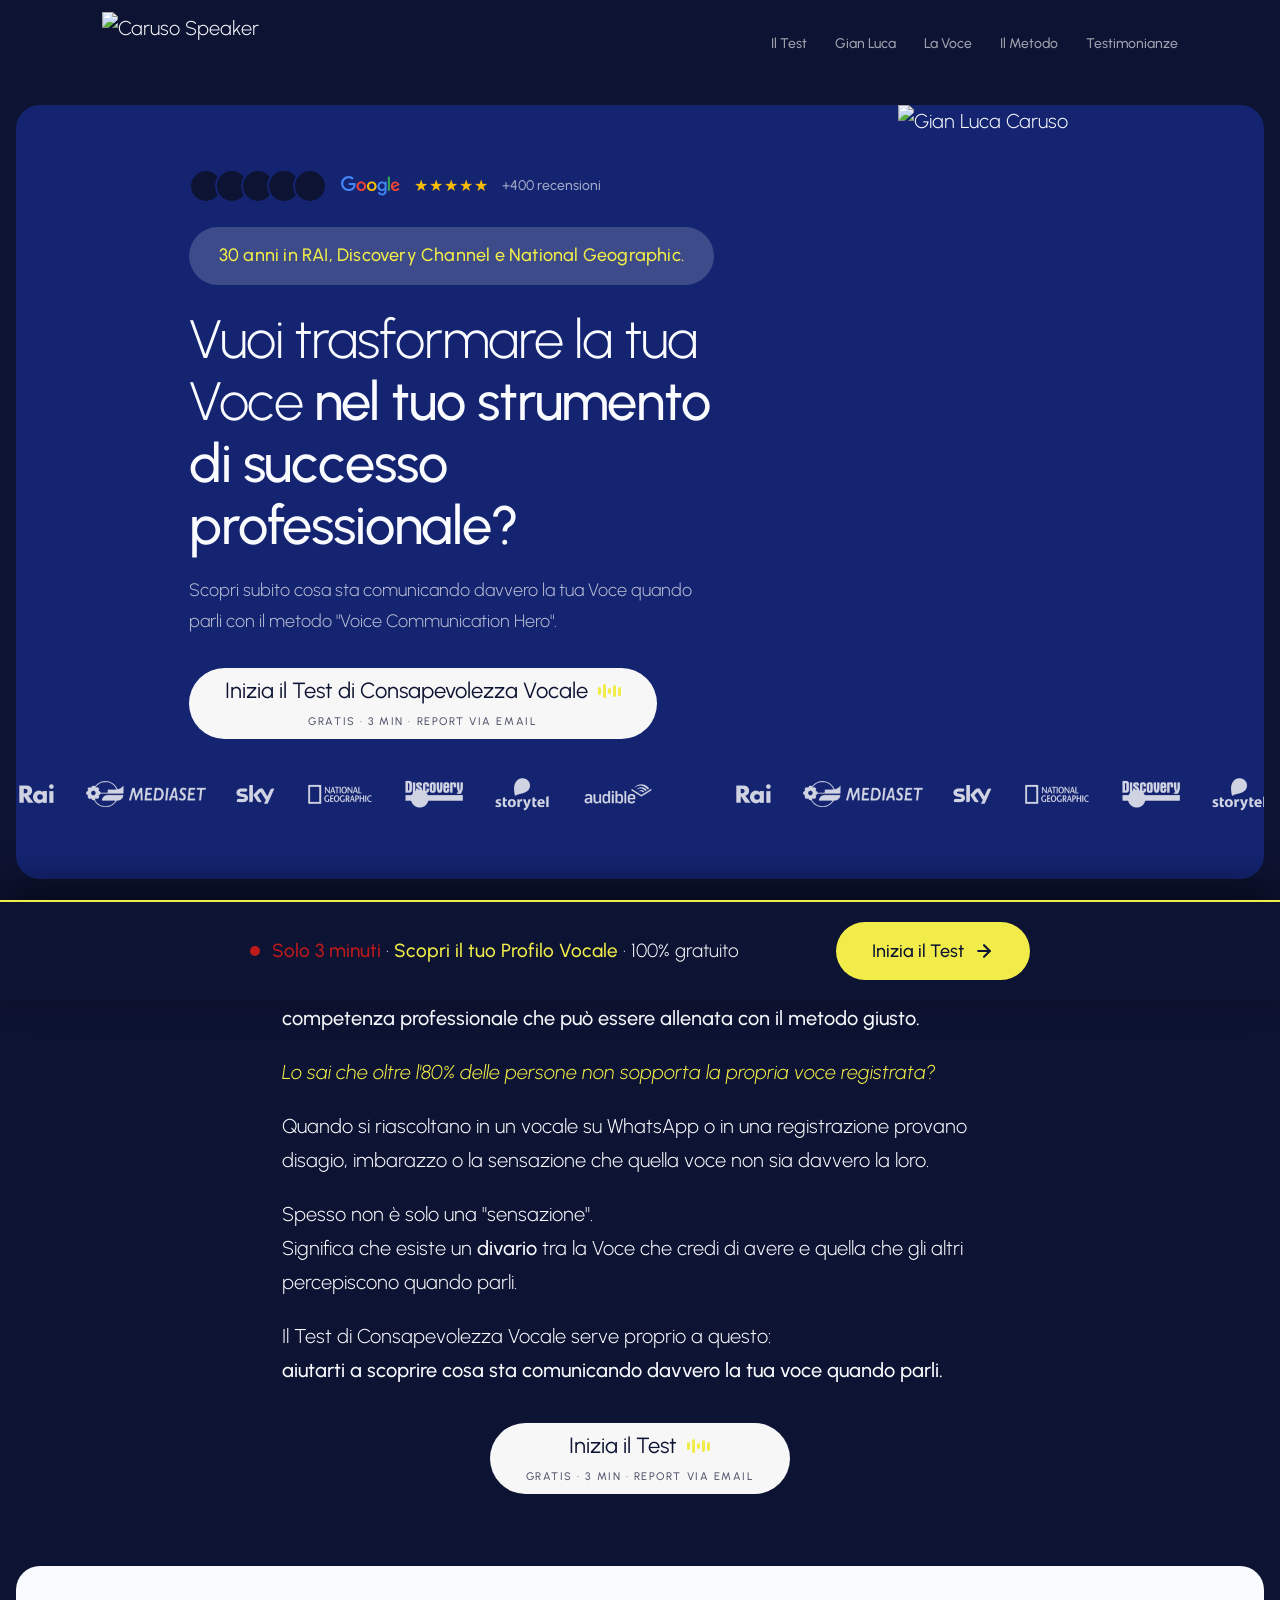
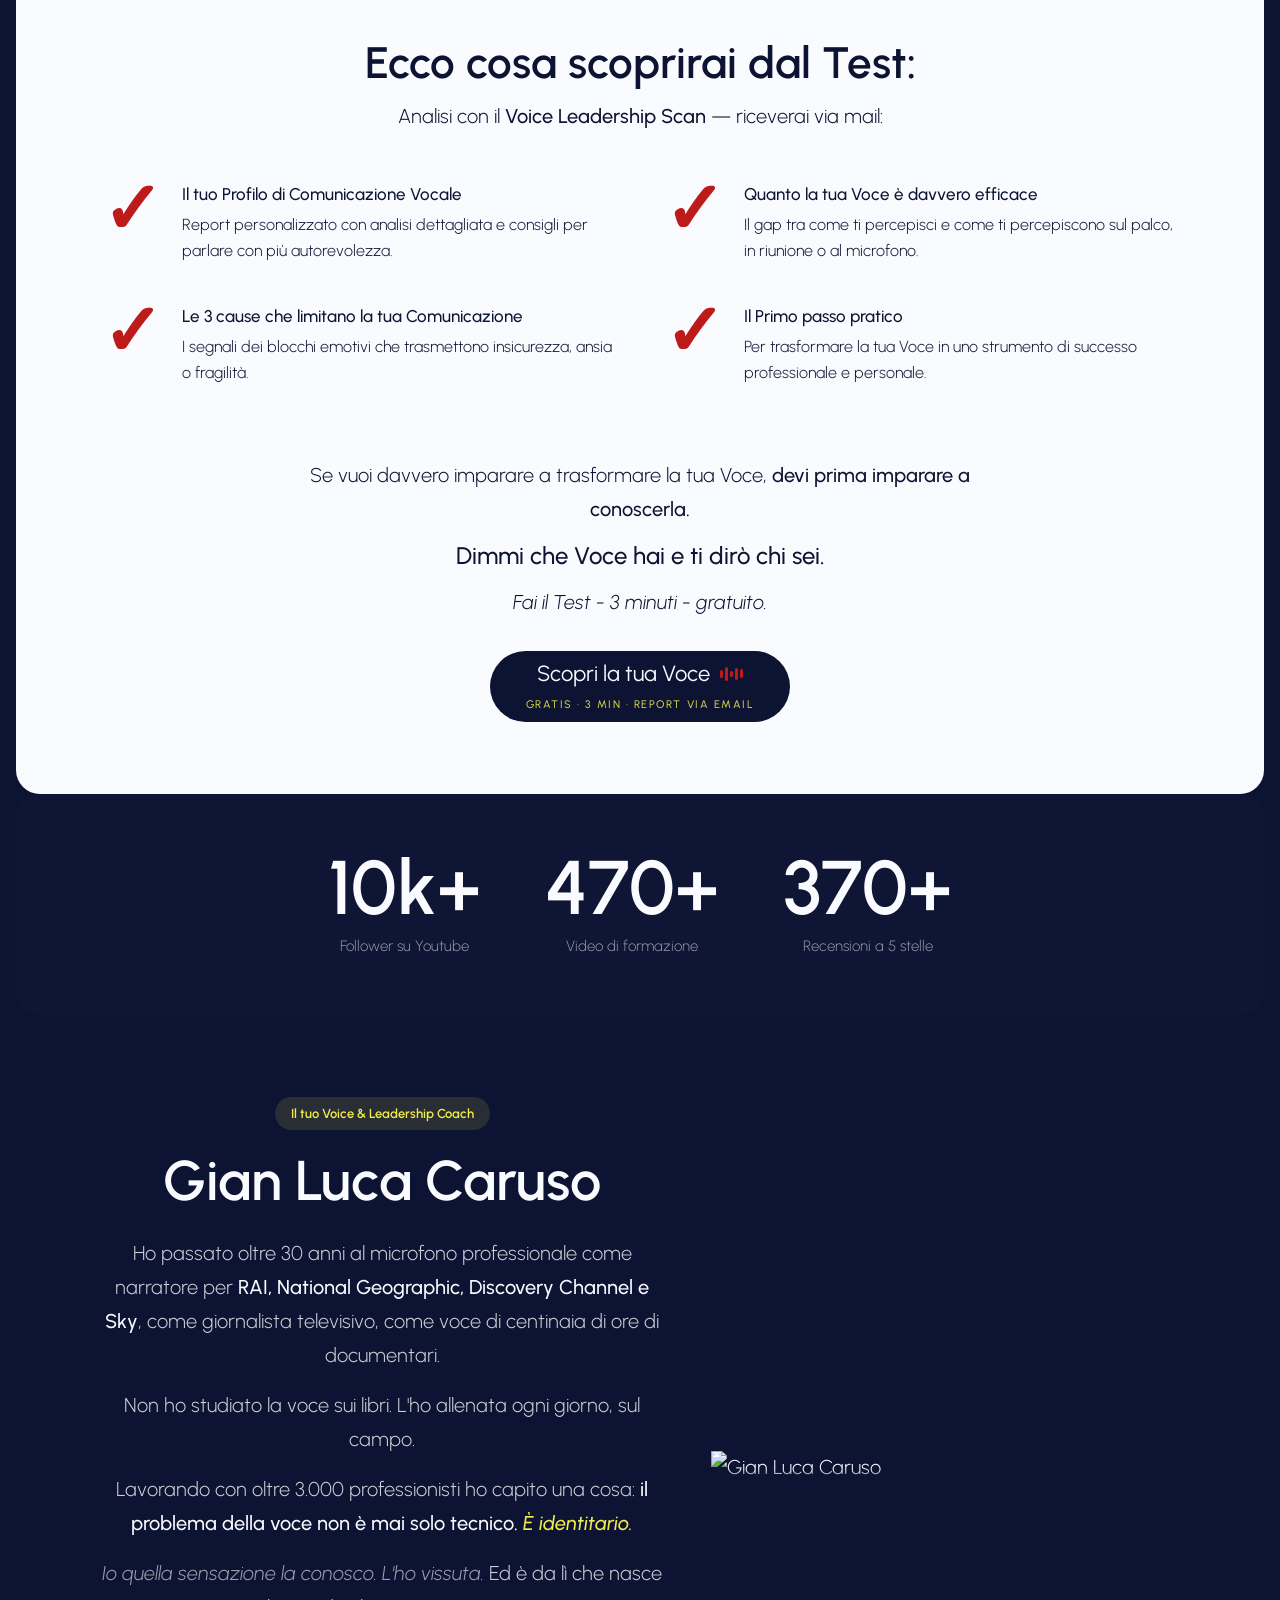
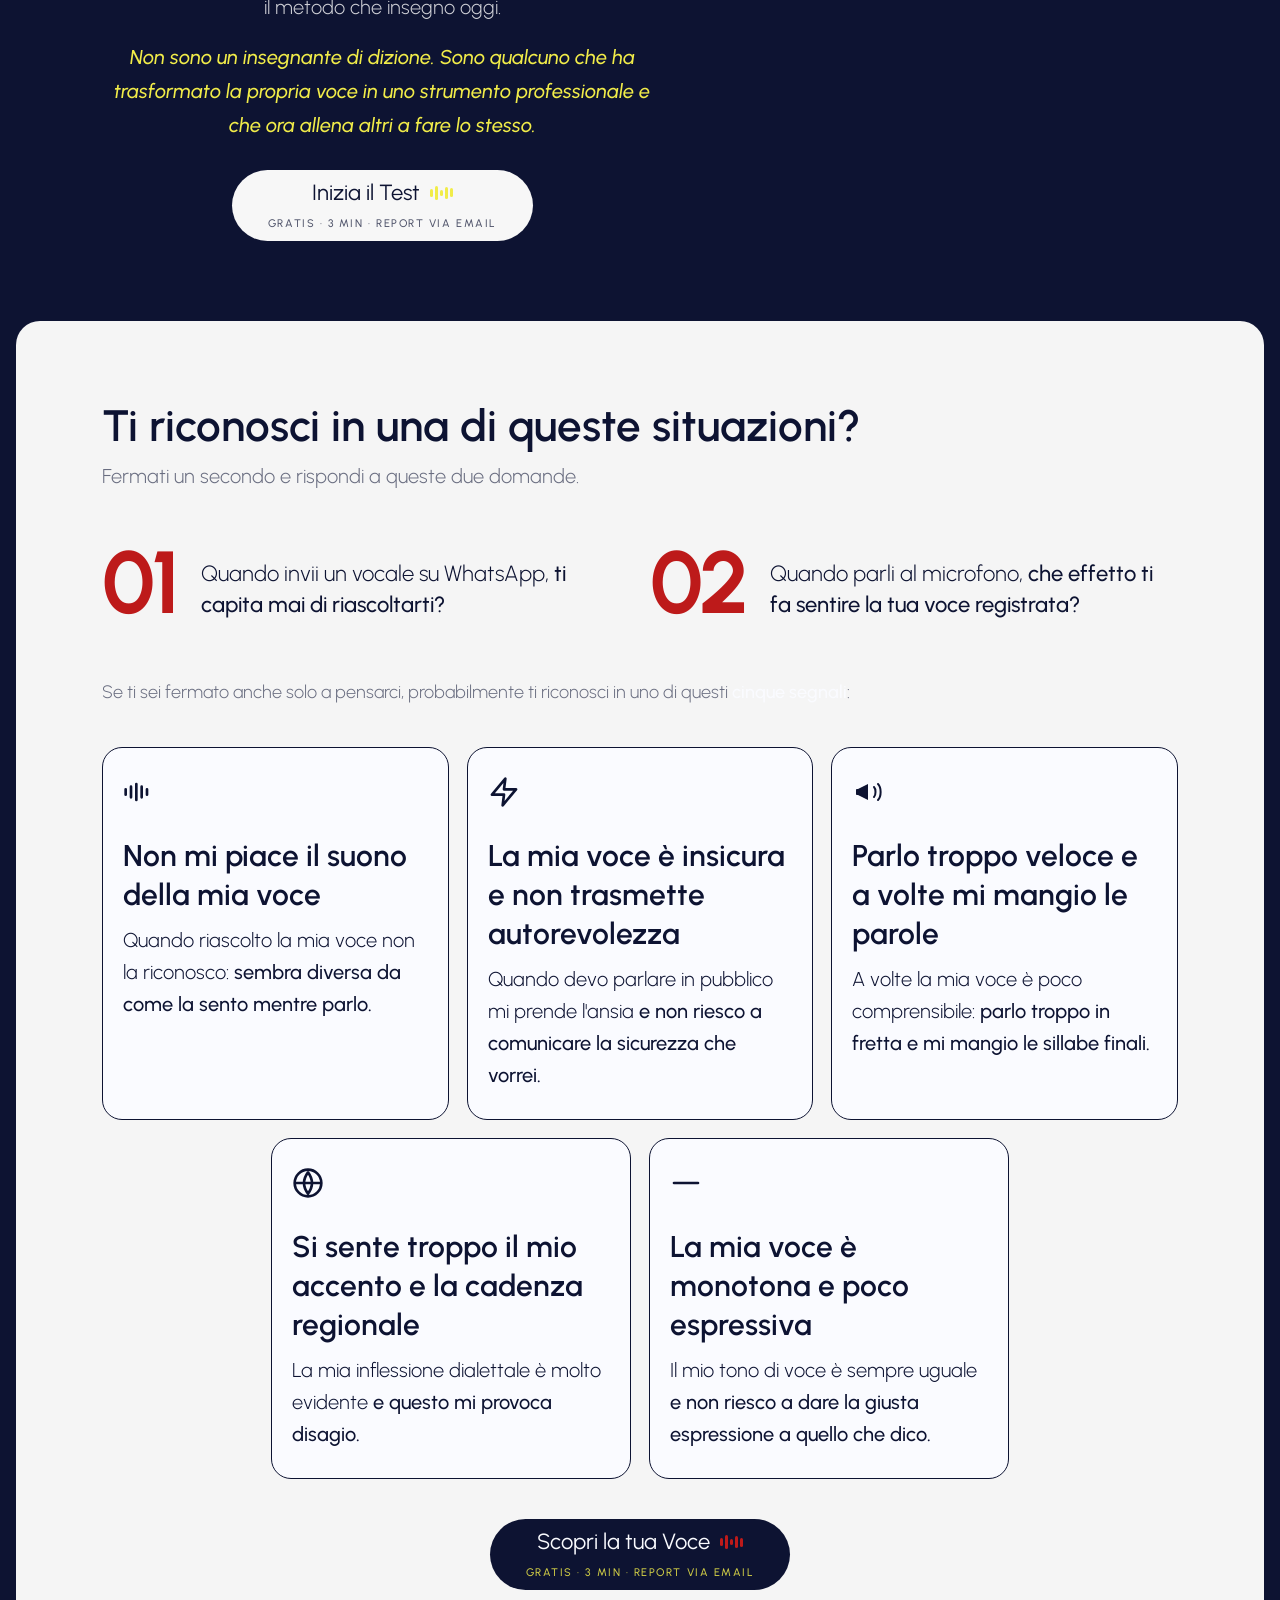
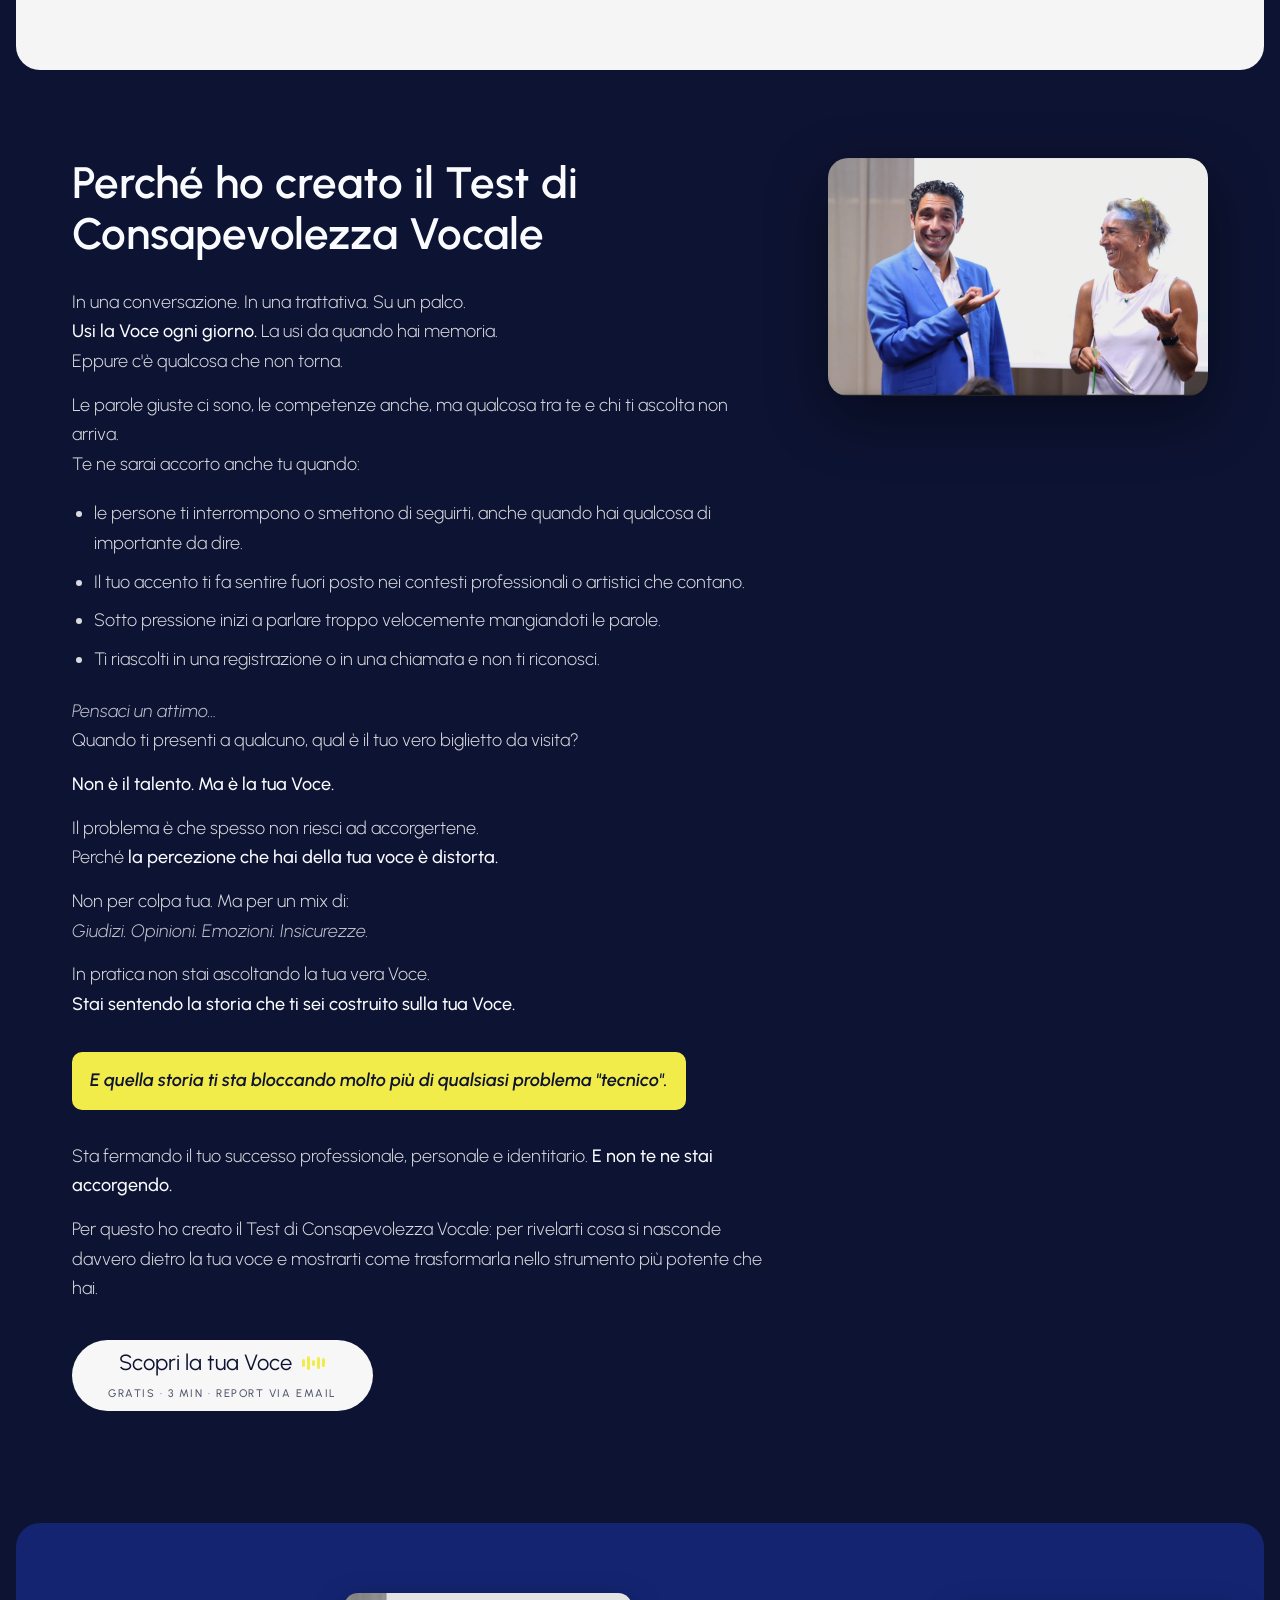
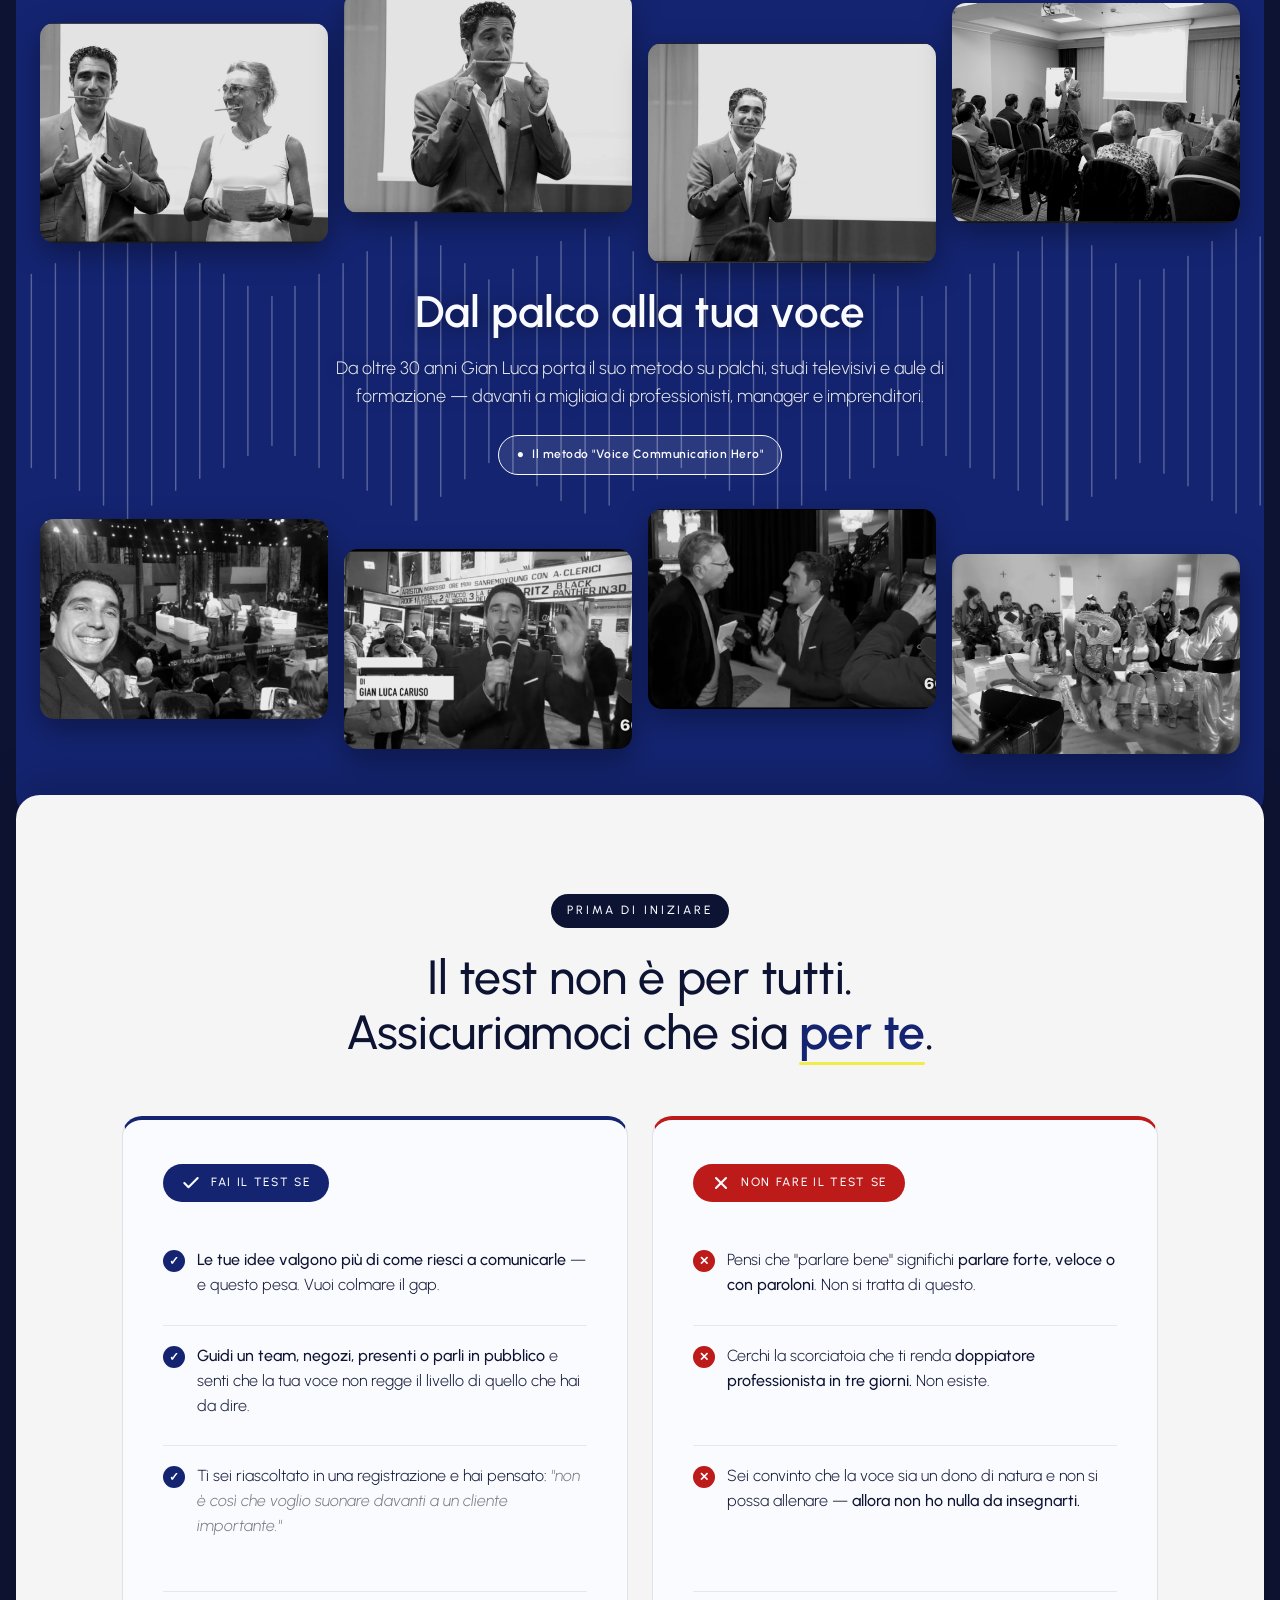
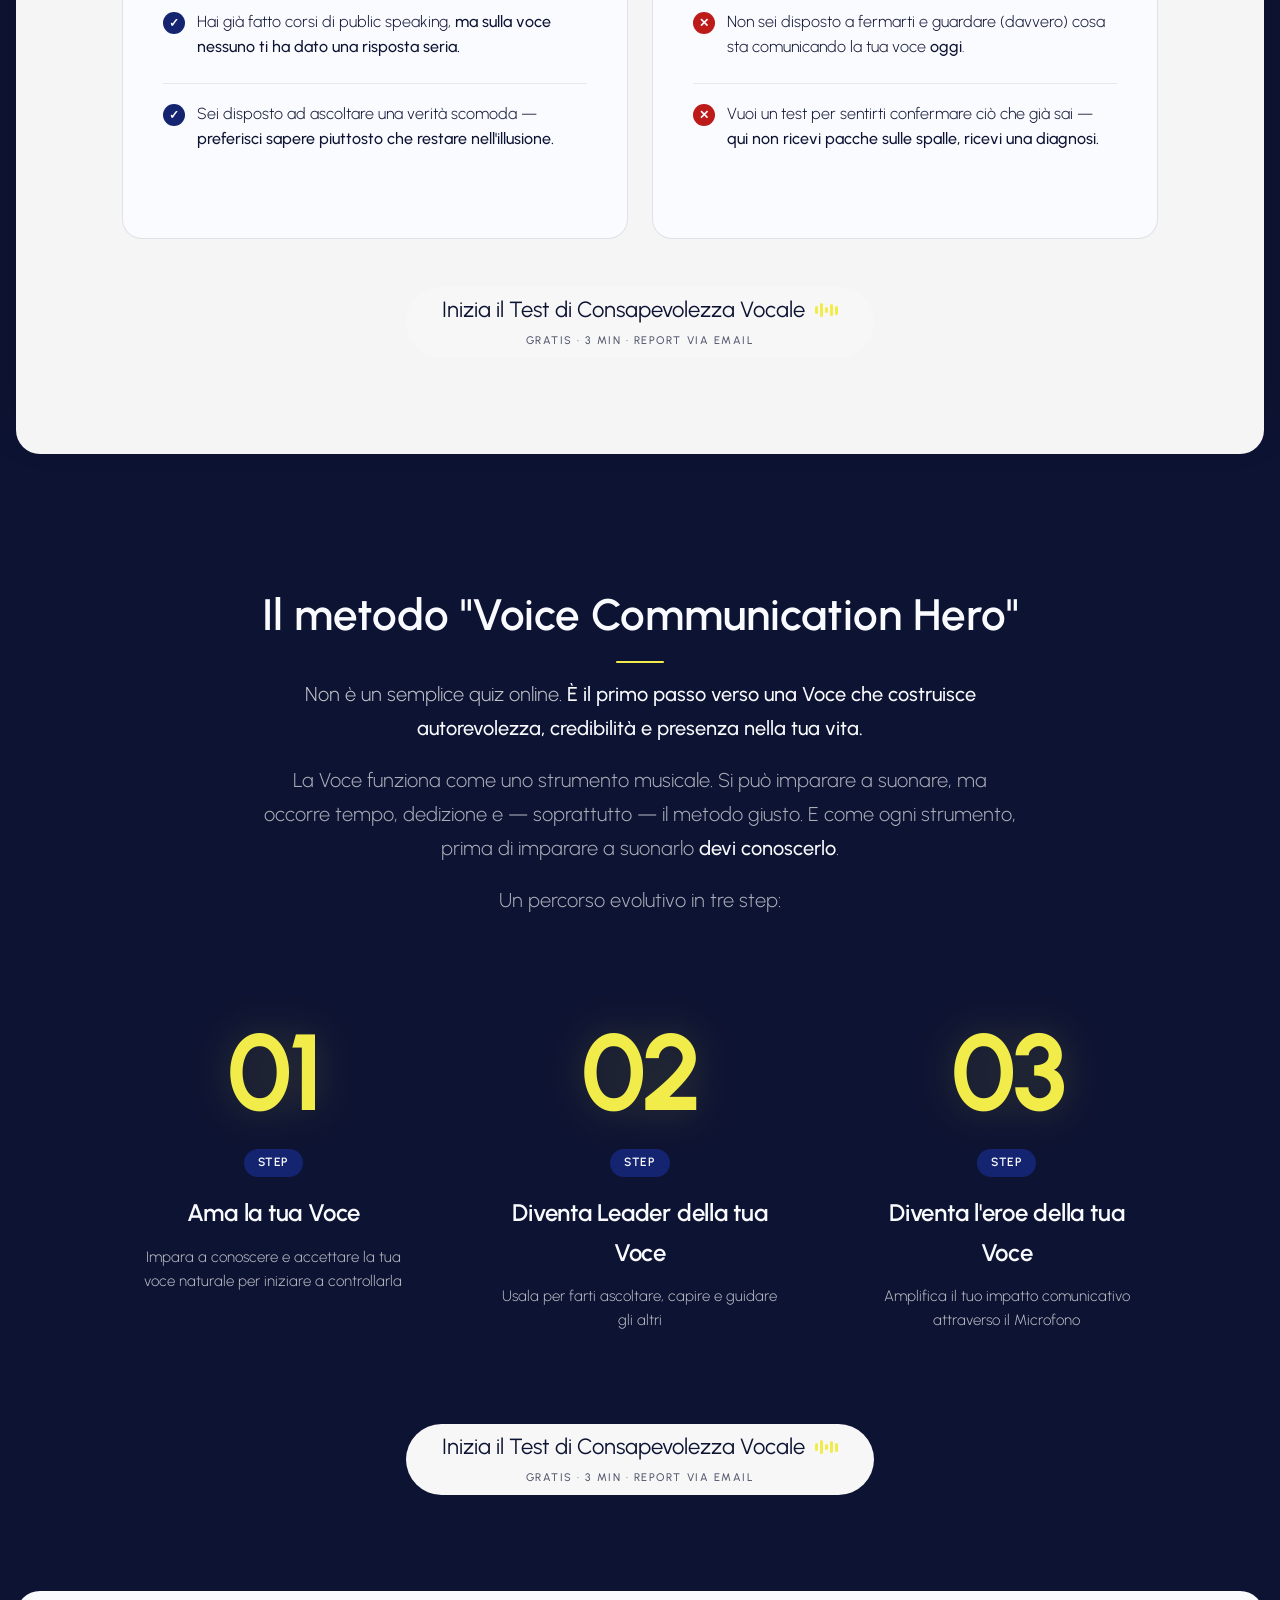
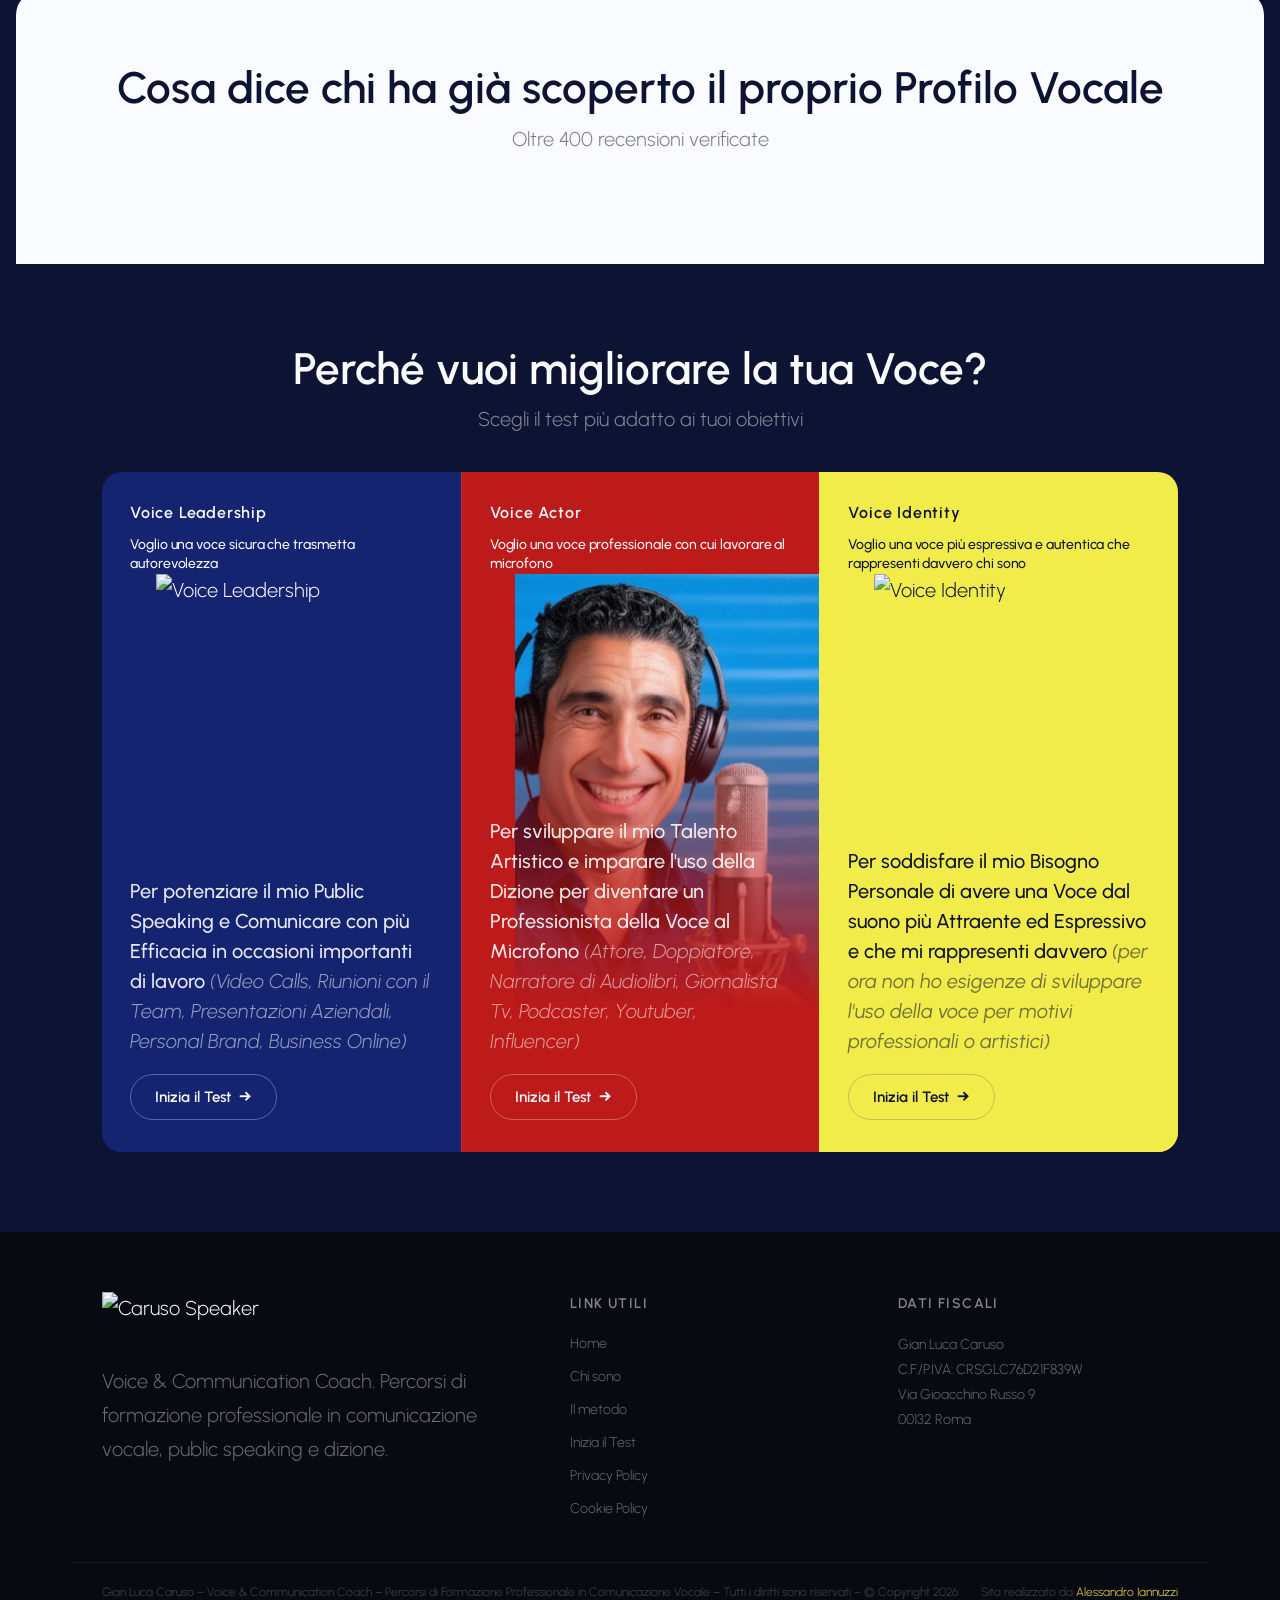
==== index.html @ 444b6f09 "Voice Actor card: foto 'CARUSO SPEAKER INDICA IL MICROFONO' (con cuffie + indica microfono), object-" ====
<!DOCTYPE html>
<html lang="it">
<head>
  <meta charset="UTF-8">
  <meta name="viewport" content="width=device-width, initial-scale=1.0">
  <title>Test di Consapevolezza Vocale | Gian Luca Caruso</title>
  <meta name="description" content="Scopri cosa sta comunicando davvero la tua Voce. Fai il Test di Consapevolezza Vocale gratuito con il metodo Voice Communication Hero di Gian Luca Caruso.">
  <meta property="og:title" content="Test di Consapevolezza Vocale | Gian Luca Caruso">
  <meta property="og:description" content="Scopri cosa sta comunicando davvero la tua Voce quando parli. Test gratuito — 10 domande, 3 minuti.">
  <meta property="og:type" content="website">
  <link rel="icon" href="https://carusospeaker.it/newsite2022/wp-content/uploads/2026/04/CarusoSpekar-Logo-blu-orizzontal.png" type="image/png">
  <link href="https://fonts.googleapis.com/css2?family=Urbanist:ital,wght@0,300;0,400;0,500;0,600;0,700;1,300;1,400;1,500;1,600&display=swap" rel="stylesheet">
  <link rel="stylesheet" href="style.css">
</head>
<body>

<div class="lp">

<!-- 0. STICKY HEADER -->
<header class="lp-header">
  <div class="lp-header-in">
    <a href="#" class="lp-header-logo">
      <img src="https://carusospeaker.it/newsite2022/wp-content/uploads/2026/04/CarusoSpekar-Logo-white-orizzontal.png" alt="Caruso Speaker">
    </a>
    <nav class="lp-header-nav">
      <a href="#scoprirai" class="nav-link">Il Test</a>
      <a href="#chisono" class="nav-link">Gian Luca</a>
      <a href="#perche" class="nav-link">La Voce</a>
      <a href="#metodo" class="nav-link">Il Metodo</a>
      <a href="#recensioni" class="nav-link">Testimonianze</a>
      </nav>
  </div>
</header>

<!-- 1. HERO (social proof inside) -->
<section id="top" class="lp-hero">
  <div class="lp-hero-content">
    <!-- Social proof bar inside hero -->
    <div class="lp-top-in">
      <div class="lp-av"><span></span><span></span><span></span><span></span><span></span></div>
      <svg style="height:20px" viewBox="0 0 272 92" xmlns="http://www.w3.org/2000/svg"><path d="M115.75 47.18c0 12.77-9.99 22.18-22.25 22.18s-22.25-9.41-22.25-22.18C71.25 34.32 81.24 25 93.5 25s22.25 9.32 22.25 22.18zm-9.74 0c0-7.98-5.79-13.44-12.51-13.44S80.99 39.2 80.99 47.18c0 7.9 5.79 13.44 12.51 13.44s12.51-5.55 12.51-13.44z" fill="#EA4335"/><path d="M163.75 47.18c0 12.77-9.99 22.18-22.25 22.18s-22.25-9.41-22.25-22.18C119.25 34.32 129.24 25 141.5 25s22.25 9.32 22.25 22.18zm-9.74 0c0-7.98-5.79-13.44-12.51-13.44s-12.51 5.46-12.51 13.44c0 7.9 5.79 13.44 12.51 13.44s12.51-5.55 12.51-13.44z" fill="#FBBC05"/><path d="M209.75 26.34v39.82c0 16.38-9.66 23.07-21.08 23.07-10.75 0-17.22-7.19-19.66-13.07l8.48-3.53c1.51 3.61 5.21 7.87 11.17 7.87 7.31 0 11.84-4.51 11.84-13v-3.19h-.34c-2.18 2.69-6.38 5.04-11.68 5.04-11.09 0-21.25-9.66-21.25-22.09 0-12.52 10.16-22.26 21.25-22.26 5.29 0 9.49 2.35 11.68 4.96h.34v-3.61h9.25zm-8.56 20.92c0-7.81-5.21-13.52-11.84-13.52-6.72 0-12.35 5.71-12.35 13.52 0 7.73 5.63 13.36 12.35 13.36 6.63 0 11.84-5.63 11.84-13.36z" fill="#4285F4"/><path d="M225 3v65h-9.5V3h9.5z" fill="#34A853"/><path d="M262.02 54.48l7.56 5.04c-2.44 3.61-8.32 9.83-18.48 9.83-12.6 0-22.01-9.74-22.01-22.18 0-13.19 9.49-22.18 20.92-22.18 11.51 0 17.14 9.16 18.98 14.11l1.01 2.52-29.65 12.28c2.27 4.45 5.8 6.72 10.75 6.72 4.96 0 8.4-2.44 10.92-6.14zm-23.27-7.98l19.82-8.23c-1.09-2.77-4.37-4.7-8.23-4.7-4.95 0-11.84 4.37-11.59 12.93z" fill="#EA4335"/><path d="M35.29 41.19V32H67c.31 1.64.47 3.58.47 5.68 0 7.06-1.93 15.79-8.15 22.01-6.05 6.3-13.78 9.66-24.02 9.66C16.32 69.35.36 53.89.36 34.91.36 15.93 16.32.47 35.3.47c10.5 0 17.98 4.12 23.6 9.49l-6.64 6.64c-4.03-3.78-9.49-6.72-16.97-6.72-13.86 0-24.7 11.17-24.7 25.03 0 13.86 10.84 25.03 24.7 25.03 8.99 0 14.11-3.61 17.39-6.89 2.66-2.66 4.41-6.46 5.1-11.65l-22.49-.01z" fill="#4285F4"/></svg>
      <div class="lp-stars"><span>&#9733;</span><span>&#9733;</span><span>&#9733;</span><span>&#9733;</span><span>&#9733;</span></div>
      <span class="lp-rt">+400 recensioni</span>
    </div>
    <div class="lp-hero-tag">30 anni in RAI, Discovery Channel e National Geographic.</div>
    <h1>Vuoi trasformare la tua Voce <strong>nel tuo strumento di successo professionale?</strong></h1>
    <p class="hs">Scopri subito cosa sta comunicando davvero la tua Voce quando parli con il metodo "Voice Communication Hero".</p>
    <a href="#scegli" class="btn"><span class="cta-row">
      Inizia il Test di <br class="mob-br">Consapevolezza Vocale
      <span class="eq"><i></i><i></i><i></i><i></i><i></i></span>
    </span><span class="cta-micro">Gratis · 3 min · Report via email</span></a>
    <!-- Mobile hero image (after CTA) -->
    <div class="lp-hero-img-mobile">
      <img src="https://carusospeaker.it/newsite2022/wp-content/uploads/2026/04/Foto-Hero-800x900-1.png" alt="Gian Luca Caruso">
    </div>
  </div>
  <div class="lp-hero-img">
    <img src="https://carusospeaker.it/newsite2022/wp-content/uploads/2026/04/Foto-Hero-800x900-1.png" alt="Gian Luca Caruso">
  </div>
  <!-- Marquee loghi dentro hero — scorre dietro la foto GLC -->
  <div class="lp-mq">
    <div class="lp-mq-t">
      <img src="img/loghi-strip.png" alt="Brand logos" class="mq-strip">
      <img src="img/loghi-strip.png" alt="Brand logos" class="mq-strip">
    </div>
  </div>
</section>

<!-- 3. BODY COPY -->
<section id="gap" class="lp-copy">
  <div class="wn">
    <p>Parlare in pubblico in modo efficace non è solo un talento innato: <strong>è una competenza professionale che può essere allenata con il metodo giusto.</strong></p>
    <p class="lp-hl">Lo sai che oltre l'80% delle persone non sopporta la propria voce registrata?</p>
    <p>Quando si riascoltano in un vocale su WhatsApp o in una registrazione provano disagio, imbarazzo o la sensazione che quella voce non sia davvero la loro.</p>
    <p>Spesso non è solo una "sensazione".<br>Significa che esiste un <strong>divario</strong> tra la Voce che credi di avere e quella che gli altri percepiscono quando parli.</p>
    <p>Il Test di Consapevolezza Vocale serve proprio a questo:<br><strong>aiutarti a scoprire cosa sta comunicando davvero la tua voce quando parli.</strong></p>
    <div class="tc" style="margin-top:36px">
      <a href="#scegli" class="btn"><span class="cta-row">Inizia il Test<span class="eq"><i></i><i></i><i></i><i></i><i></i></span></span><span class="cta-micro">Gratis · 3 min · Report via email</span></a>
    </div>
  </div>
</section>

<!-- 4. COSA SCOPRIRAI (white bg, big red numbers) -->
<section id="scoprirai" class="lp-bul">
  <div class="w">
    <h2 class="tc">Ecco cosa scoprirai dal Test:</h2>
    <p class="tc" style="margin-top:10px">Analisi con il <strong>Voice Leadership Scan</strong> — riceverai via mail:</p>
    <div class="lp-ng">
      <div class="lp-ni"><div class="lp-nn">✓</div><div class="lp-nt"><strong>Il tuo Profilo di Comunicazione Vocale</strong>Report personalizzato con analisi dettagliata e consigli per parlare con più autorevolezza.</div></div>
      <div class="lp-ni"><div class="lp-nn">✓</div><div class="lp-nt"><strong>Quanto la tua Voce è davvero efficace</strong>Il gap tra come ti percepisci e come ti percepiscono sul palco, in riunione o al microfono.</div></div>
      <div class="lp-ni"><div class="lp-nn">✓</div><div class="lp-nt"><strong>Le 3 cause che limitano la tua Comunicazione</strong>I segnali dei blocchi emotivi che trasmettono insicurezza, ansia o fragilità.</div></div>
      <div class="lp-ni"><div class="lp-nn">✓</div><div class="lp-nt"><strong>Il Primo passo pratico</strong>Per trasformare la tua Voce in uno strumento di successo professionale e personale.</div></div>
    </div>
  </div>
</section>

<!-- 5. DIMMI CHE VOCE HAI (white bg, continuous with above) -->
<section id="voce" class="lp-dimmi tc">
  <div class="wn">
    <p>Se vuoi davvero imparare a trasformare la tua Voce, <strong>devi prima imparare a conoscerla.</strong></p>
    <h3 style="margin:14px 0"><strong>Dimmi che Voce hai e ti dirò chi sei.</strong></h3>
    <p style="color:rgba(12,14,24,.55);margin-bottom:32px"><em>Fai il Test - 3 minuti - gratuito.</em></p>
    <a href="#scegli" class="btn-dark"><span class="cta-row">Scopri la tua Voce<span class="eq"><i></i><i></i><i></i><i></i><i></i></span></span><span class="cta-micro">Gratis · 3 min · Report via email</span></a>
  </div>
</section>

<!-- 6. STATS BAR -->
<section id="numeri" class="lp-stats">
  <div class="w">
    <div class="lp-stats-grid">
      <div class="lp-stat"><div class="lp-stat-num">10k+</div><div class="lp-stat-label">Follower su Youtube</div></div>
      <div class="lp-stat"><div class="lp-stat-num">470+</div><div class="lp-stat-label">Video di formazione</div></div>
      <div class="lp-stat"><div class="lp-stat-num">370+</div><div class="lp-stat-label">Recensioni a 5 stelle</div></div>
    </div>
  </div>
</section>

<!-- 7. CHI SONO (centered text) -->
<section id="chisono" class="lp-about">
  <div class="w">
    <div class="lp-about-grid">
      <div class="lp-about-left">
        <div class="lp-about-tag">Il tuo Voice & Leadership Coach</div>
        <div class="lp-about-name">Gian Luca Caruso</div>
        <div class="lp-about-img-mobile">
          <img src="https://carusospeaker.it/newsite2022/wp-content/uploads/2026/04/Foto-Chi-sono-800x900-1.png" alt="Gian Luca Caruso">
        </div>
        <div class="lp-about-text">
          <p>Ho passato oltre 30 anni al microfono professionale come narratore per <strong>RAI, National Geographic, Discovery Channel e Sky</strong>, come giornalista televisivo, come voce di centinaia di ore di documentari.</p>
          <p>Non ho studiato la voce sui libri. L'ho allenata ogni giorno, sul campo.</p>
          <p>Lavorando con oltre 3.000 professionisti ho capito una cosa: <strong>il problema della voce non è mai solo tecnico.</strong> <em><strong>È identitario.</strong></em></p>
          <p><em style="color:rgba(255,255,255,.6)">Io quella sensazione la conosco. L'ho vissuta.</em> Ed è da lì che nasce il metodo che insegno oggi.</p>
          <p><em><strong>Non sono un insegnante di dizione. Sono qualcuno che ha trasformato la propria voce in uno strumento professionale e che ora allena altri a fare lo stesso.</strong></em></p>
        </div>
        <div style="margin-top:28px"><a href="#scegli" class="btn"><span class="cta-row">Inizia il Test<span class="eq"><i></i><i></i><i></i><i></i><i></i></span></span><span class="cta-micro">Gratis · 3 min · Report via email</span></a></div>
      </div>
      <div class="lp-about-img">
        <img src="https://carusospeaker.it/newsite2022/wp-content/uploads/2026/04/Foto-Chi-sono-800x900-1.png" alt="Gian Luca Caruso">
      </div>
    </div>
  </div>
</section>

<!-- 8. PAIN POINTS (all red, SVG icons) -->
<section id="problema" class="lp-pain">
  <div class="w">
    <h2>Ti riconosci in una di queste situazioni?</h2>
    <p style="color:rgba(12,18,50,.6);margin-top:8px">Fermati un secondo e rispondi a queste due domande.</p>
    <div class="lp-pain-qs">
      <div class="lp-pain-q">
        <span class="lp-pain-qnum">01</span>
        <p>Quando invii un vocale su WhatsApp, <strong>ti capita mai di riascoltarti?</strong></p>
      </div>
      <div class="lp-pain-q">
        <span class="lp-pain-qnum">02</span>
        <p>Quando parli al microfono, <strong>che effetto ti fa sentire la tua voce registrata?</strong></p>
      </div>
    </div>
    <p style="color:rgba(12,18,50,.6);margin-top:40px;font-size:18px">Se ti sei fermato anche solo a pensarci, probabilmente ti riconosci in uno di questi <strong>cinque segnali</strong>:</p>
    <div class="lp-pain-grid">
      <div class="lp-pain-card">
        <div class="lp-pain-icon">
          <svg viewBox="0 0 24 24"><path d="M2 10v4m4-6v8m4-10v12m4-10v8m4-6v4"/></svg>
        </div>
        <h4>Non mi piace il suono della mia voce</h4>
        <p>Quando riascolto la mia voce non la riconosco: <strong>sembra diversa da come la sento mentre parlo.</strong></p>
      </div>
      <div class="lp-pain-card">
        <div class="lp-pain-icon">
          <svg viewBox="0 0 24 24"><path d="M13 2L3 14h9l-1 8 10-12h-9l1-8z"/></svg>
        </div>
        <h4>La mia voce è insicura e non trasmette autorevolezza</h4>
        <p>Quando devo parlare in pubblico mi prende l'ansia <strong>e non riesco a comunicare la sicurezza che vorrei.</strong></p>
      </div>
      <div class="lp-pain-card">
        <div class="lp-pain-icon">
          <svg viewBox="0 0 32 32"><path d="M4 14v4l12 6V8L4 14z" fill="#0D1332" stroke="none"/><rect x="4" y="13" width="5" height="6" rx="1" fill="#0D1332" stroke="none"/><path class="wave1" d="M22 11c2 2 2 8 0 10" fill="none" stroke="#0D1332" stroke-width="2"/><path class="wave2" d="M26 8c3.5 3.5 3.5 12.5 0 16" fill="none" stroke="#0D1332" stroke-width="2"/></svg>
        </div>
        <h4>Parlo troppo veloce e a volte mi mangio le parole</h4>
        <p>A volte la mia voce è poco comprensibile: <strong>parlo troppo in fretta e mi mangio le sillabe finali.</strong></p>
      </div>
      <div class="lp-pain-card">
        <div class="lp-pain-icon">
          <svg viewBox="0 0 24 24"><path d="M12 2a10 10 0 100 20 10 10 0 000-20zm0 18c-1.5-2-3-5-3-8s1.5-6 3-8c1.5 2 3 5 3 8s-1.5 6-3 8zM2 12h20"/></svg>
        </div>
        <h4>Si sente troppo il mio accento e la cadenza regionale</h4>
        <p>La mia inflessione dialettale è molto evidente <strong>e questo mi provoca disagio.</strong></p>
      </div>
      <div class="lp-pain-card">
        <div class="lp-pain-icon">
          <svg viewBox="0 0 24 24"><line x1="3" y1="12" x2="21" y2="12"/></svg>
        </div>
        <h4>La mia voce è monotona e poco espressiva</h4>
        <p>Il mio tono di voce è sempre uguale <strong>e non riesco a dare la giusta espressione a quello che dico.</strong></p>
      </div>
    </div>
    <div class="tc" style="margin-top:40px"><a href="#scegli" class="btn-dark"><span class="cta-row">Scopri la tua Voce<span class="eq"><i></i><i></i><i></i><i></i><i></i></span></span><span class="cta-micro">Gratis · 3 min · Report via email</span></a></div>
  </div>
</section>

<!-- 8b. PERCHE HO CREATO IL TEST -->
<section id="perche" class="lp-why">
  <div class="w">
    <div class="lp-why-grid">
      <div class="lp-why-copy">
        <h2 style="margin-bottom:28px">Perché ho creato il Test di Consapevolezza Vocale</h2>
        <p>In una conversazione. In una trattativa. Su un palco.<br><strong>Usi la Voce ogni giorno.</strong> La usi da quando hai memoria.<br>Eppure c'è qualcosa che non torna.</p>
        <p>Le parole giuste ci sono, le competenze anche, ma qualcosa tra te e chi ti ascolta non arriva.<br>Te ne sarai accorto anche tu quando:</p>
        <ul class="lp-why-list">
          <li>le persone ti interrompono o smettono di seguirti, anche quando hai qualcosa di importante da dire.</li>
          <li>Il tuo accento ti fa sentire fuori posto nei contesti professionali o artistici che contano.</li>
          <li>Sotto pressione inizi a parlare troppo velocemente mangiandoti le parole.</li>
          <li>Ti riascolti in una registrazione o in una chiamata e non ti riconosci.</li>
        </ul>
        <p><em>Pensaci un attimo…</em><br>Quando ti presenti a qualcuno, qual è il tuo vero biglietto da visita?</p>
        <p><strong>Non è il talento. Ma è la tua Voce.</strong></p>
        <p>Il problema è che spesso non riesci ad accorgertene.<br>Perché <strong>la percezione che hai della tua voce è distorta.</strong></p>
        <p>Non per colpa tua. Ma per un mix di:<br><em>Giudizi. Opinioni. Emozioni. Insicurezze.</em></p>
        <p>In pratica non stai ascoltando la tua vera Voce.<br><strong>Stai sentendo la storia che ti sei costruito sulla tua Voce.</strong></p>
        <p class="lp-hl">E quella storia ti sta bloccando molto più di qualsiasi problema "tecnico".</p>
        <p>Sta fermando il tuo successo professionale, personale e identitario. <strong>E non te ne stai accorgendo.</strong></p>
        <p>Per questo ho creato il Test di Consapevolezza Vocale: per rivelarti cosa si nasconde davvero dietro la tua voce e mostrarti come trasformarla nello strumento più potente che hai.</p>
        <div style="margin-top:36px">
          <a href="#scegli" class="btn"><span class="cta-row">Scopri la tua Voce<span class="eq"><i></i><i></i><i></i><i></i><i></i></span></span><span class="cta-micro">Gratis · 3 min · Report via email</span></a>
        </div>
      </div>
      <div class="lp-why-img-wrap">
        <div class="lp-why-img">
          <img src="img/glc-evento.jpg" alt="Gian Luca Caruso sul palco">
        </div>
      </div>
    </div>
  </div>
</section>

<!-- 8c. GALLERY EVENTI (mosaico scattered) -->
<section id="community" class="lp-gal">
  <div class="lp-gal-row lp-gal-top">
    <img src="img/gallery/g1.jpg" class="lp-gal-i lp-gal-i1" alt="">
    <img src="img/gallery/g2.jpg" class="lp-gal-i lp-gal-i2" alt="">
    <img src="img/gallery/g3.jpg" class="lp-gal-i lp-gal-i3" alt="">
    <img src="img/gallery/g4.jpg" class="lp-gal-i lp-gal-i4" alt="">
  </div>
  <div class="lp-gal-mid">
    <h2>Dal palco alla tua voce</h2>
    <p>Da oltre 30 anni Gian Luca porta il suo metodo su palchi, studi televisivi e aule di formazione — davanti a migliaia di professionisti, manager e imprenditori.</p>
    <a href="#metodo" class="lp-gal-badge">Il metodo "Voice Communication Hero"</a>
  </div>
  <div class="lp-gal-row lp-gal-bot">
    <img src="img/gallery/g5.jpg" class="lp-gal-i lp-gal-i5" alt="">
    <img src="img/gallery/g6.jpg" class="lp-gal-i lp-gal-i6" alt="">
    <img src="img/gallery/g7.jpg" class="lp-gal-i lp-gal-i7" alt="">
    <img src="img/gallery/g8.jpg" class="lp-gal-i lp-gal-i8" alt="">
  </div>
</section>

<!-- 8d. PER CHI È / PER CHI NON È -->
<section id="per-te" class="lp-forwho">
  <div class="w">
    <div class="lp-forwho-head">
      <span class="lp-forwho-kicker">Prima di iniziare</span>
      <h2>Il test non è per tutti.<br>Assicuriamoci che sia <strong>per te</strong>.</h2>
    </div>
    <div class="lp-forwho-grid">
      <div class="lp-forwho-col yes">
        <div class="lp-forwho-badge yes">
          <svg viewBox="0 0 24 24" width="20" height="20" fill="none" stroke="currentColor" stroke-width="2.5" stroke-linecap="round" stroke-linejoin="round"><polyline points="20 6 9 17 4 12"/></svg>
          <span>Fai il test se</span>
        </div>
        <ul>
          <li><strong>Le tue idee valgono più di come riesci a comunicarle</strong> — e questo pesa. Vuoi colmare il gap.</li>
          <li><strong>Guidi un team, negozi, presenti o parli in pubblico</strong> e senti che la tua voce non regge il livello di quello che hai da dire.</li>
          <li>Ti sei riascoltato in una registrazione e hai pensato: <em>"non è così che voglio suonare davanti a un cliente importante."</em></li>
          <li>Hai già fatto corsi di public speaking, <strong>ma sulla voce nessuno ti ha dato una risposta seria.</strong></li>
          <li>Sei disposto ad ascoltare una verità scomoda — <strong>preferisci sapere piuttosto che restare nell'illusione.</strong></li>
        </ul>
      </div>
      <div class="lp-forwho-col no">
        <div class="lp-forwho-badge no">
          <svg viewBox="0 0 24 24" width="20" height="20" fill="none" stroke="currentColor" stroke-width="2.5" stroke-linecap="round" stroke-linejoin="round"><line x1="18" y1="6" x2="6" y2="18"/><line x1="6" y1="6" x2="18" y2="18"/></svg>
          <span>Non fare il test se</span>
        </div>
        <ul>
          <li>Pensi che "parlare bene" significhi <strong>parlare forte, veloce o con paroloni</strong>. Non si tratta di questo.</li>
          <li>Cerchi la scorciatoia che ti renda <strong>doppiatore professionista in tre giorni.</strong> Non esiste.</li>
          <li>Sei convinto che la voce sia un dono di natura e non si possa allenare — <strong>allora non ho nulla da insegnarti.</strong></li>
          <li>Non sei disposto a fermarti e guardare (davvero) cosa sta comunicando la tua voce <strong>oggi</strong>.</li>
          <li>Vuoi un test per sentirti confermare ciò che già sai — <strong>qui non ricevi pacche sulle spalle, ricevi una diagnosi.</strong></li>
        </ul>
      </div>
    </div>
    <div class="tc" style="margin-top:48px"><a href="#scegli" class="btn"><span class="cta-row"><span class="cta-full">Inizia il Test di Consapevolezza Vocale</span><span class="cta-short">Inizia il Test</span><span class="eq"><i></i><i></i><i></i><i></i><i></i></span></span><span class="cta-micro">Gratis · 3 min · Report via email</span></a></div>
  </div>
</section>

<!-- 9. METODO 3 STEP (numbered, with dividers) -->
<section id="metodo" class="lp-met">
  <div class="w">
    <h2 class="tc">Il metodo "Voice Communication Hero"</h2>
    <p class="tc" style="color:rgba(255,255,255,.75);margin-top:14px;max-width:760px;margin-left:auto;margin-right:auto">Non è un semplice quiz online. <strong>È il primo passo verso una Voce che costruisce autorevolezza, credibilità e presenza nella tua vita.</strong></p>
    <p class="tc" style="color:rgba(255,255,255,.65);margin-top:18px;max-width:760px;margin-left:auto;margin-right:auto">La Voce funziona come uno strumento musicale. Si può imparare a suonare, ma occorre tempo, dedizione e — soprattutto — il metodo giusto. E come ogni strumento, prima di imparare a suonarlo <strong>devi conoscerlo</strong>.</p>
    <p class="tc" style="color:rgba(255,255,255,.65);margin-top:18px">Un percorso evolutivo in tre step:</p>
    <div class="lp-3s">
      <div class="lp-3si">
        <div class="lp-3si-num">01</div>
        <div class="lp-3si-badge">Step</div>
        <h4>Ama la tua Voce</h4>
        <p>Impara a conoscere e accettare la tua voce naturale per iniziare a controllarla</p>
      </div>
      <div class="lp-3si">
        <div class="lp-3si-num">02</div>
        <div class="lp-3si-badge">Step</div>
        <h4>Diventa Leader della tua Voce</h4>
        <p>Usala per farti ascoltare, capire e guidare gli altri</p>
      </div>
      <div class="lp-3si">
        <div class="lp-3si-num">03</div>
        <div class="lp-3si-badge">Step</div>
        <h4>Diventa l'eroe della tua Voce</h4>
        <p>Amplifica il tuo impatto comunicativo attraverso il Microfono</p>
      </div>
    </div>
    <div class="tc" style="margin-top:36px"><a href="#scegli" class="btn"><span class="cta-row"><span class="cta-full">Inizia il Test di Consapevolezza Vocale</span><span class="cta-short">Inizia il Test</span><span class="eq"><i></i><i></i><i></i><i></i><i></i></span></span><span class="cta-micro">Gratis · 3 min · Report via email</span></a></div>
  </div>
</section>

<!-- 10. REVIEWS HEADER (white bg) -->
<section id="recensioni" class="lp-rev tc">
  <div class="w">
    <h2>Cosa dice chi ha già scoperto il proprio Profilo Vocale</h2>
    <p style="margin:8px 0 36px">Oltre 400 recensioni verificate</p>
    <!-- Trustindex widget placeholder -->
    <div id="trustindex-widget"></div>
  </div>
</section>

<!-- 11. 3 CARD PERCORSI (no gap, taller, glow) -->
<section id="scegli" class="lp-cards">
  <div class="w">
    <h2 class="tc">Perché vuoi migliorare la tua Voce?</h2>
    <p class="tc" style="color:rgba(255,255,255,.5);margin-top:8px">Scegli il test più adatto ai tuoi obiettivi</p>
    <div class="lp-cg">
      <a href="https://api.leadconnectorhq.com/widget/quiz/wsLNDaFQjJ8dQZmvo2n7" class="lp-card">
        <div class="lp-card-img"><img src="https://carusospeaker.it/newsite2022/wp-content/uploads/2026/04/Foto-Card-A-400x520-1.png" alt="Voice Leadership"></div>
        <div class="lp-card-bg"></div>
        <div class="lp-card-label">Voice Leadership</div>
        <div class="lp-card-sub">Voglio una voce sicura che trasmetta autorevolezza</div>
        <div class="lp-card-content">
          <p>Per potenziare il mio Public Speaking e Comunicare con più Efficacia in occasioni importanti di lavoro <em style="opacity:.8">(Video Calls, Riunioni con il Team, Presentazioni Aziendali, Personal Brand, Business Online)</em></p>
          <div class="lp-card-cta"><span>Inizia il Test</span><span class="lp-cc-arrow">&rarr;</span><span class="lp-cc-eq eq"><i></i><i></i><i></i><i></i><i></i></span></div>
        </div>
      </a>
      <a href="https://api.leadconnectorhq.com/widget/quiz/xxm3moD62l5h8DF8bu4S" class="lp-card">
        <div class="lp-card-img"><img src="img/glc-microfono.png" alt="Voice Actor"></div>
        <div class="lp-card-bg"></div>
        <div class="lp-card-label">Voice Actor</div>
        <div class="lp-card-sub">Voglio una voce professionale con cui lavorare al microfono</div>
        <div class="lp-card-content">
          <p>Per sviluppare il mio Talento Artistico e imparare l'uso della Dizione per diventare un Professionista della Voce al Microfono <em style="opacity:.8">(Attore, Doppiatore, Narratore di Audiolibri, Giornalista Tv, Podcaster, Youtuber, Influencer)</em></p>
          <div class="lp-card-cta"><span>Inizia il Test</span><span class="lp-cc-arrow">&rarr;</span><span class="lp-cc-eq eq"><i></i><i></i><i></i><i></i><i></i></span></div>
        </div>
      </a>
      <a href="https://api.leadconnectorhq.com/widget/quiz/GcWwdcEqalnJVUXpqvjZ" class="lp-card">
        <div class="lp-card-img"><img src="https://carusospeaker.it/newsite2022/wp-content/uploads/2026/04/Foto-Card-C-400x520-1.png" alt="Voice Identity"></div>
        <div class="lp-card-bg"></div>
        <div class="lp-card-label">Voice Identity</div>
        <div class="lp-card-sub">Voglio una voce più espressiva e autentica che rappresenti davvero chi sono</div>
        <div class="lp-card-content">
          <p>Per soddisfare il mio Bisogno Personale di avere una Voce dal suono più Attraente ed Espressivo e che mi rappresenti davvero <em style="opacity:.8">(per ora non ho esigenze di sviluppare l'uso della voce per motivi professionali o artistici)</em></p>
          <div class="lp-card-cta"><span>Inizia il Test</span><span class="lp-cc-arrow">&rarr;</span><span class="lp-cc-eq eq"><i></i><i></i><i></i><i></i><i></i></span></div>
        </div>
      </a>
    </div>
  </div>
</section>

<!-- 12. FOOTER -->
<footer class="lp-footer">
  <div class="lp-footer-grid">
    <div class="lp-footer-col-logo">
      <div class="lp-footer-logo">
        <img src="https://carusospeaker.it/newsite2022/wp-content/uploads/2026/04/CarusoSpekar-Logo-white-orizzontal.png" alt="Caruso Speaker">
      </div>
      <p class="lp-footer-desc">Voice & Communication Coach. Percorsi di formazione professionale in comunicazione vocale, public speaking e dizione.</p>
    </div>
    <div class="lp-footer-col-links">
      <h5>Link Utili</h5>
      <div class="lp-footer-links">
        <a href="https://carusospeaker.it">Home</a>
        <a href="#chisono">Chi sono</a>
        <a href="#metodo">Il metodo</a>
        <a href="#scegli">Inizia il Test</a>
        <a href="#" onclick="document.getElementById('modal-privacy').classList.add('active');return false">Privacy Policy</a>
        <a href="#" onclick="document.getElementById('modal-cookie').classList.add('active');return false">Cookie Policy</a>
      </div>
    </div>
    <div class="lp-footer-col-data">
      <h5>Dati Fiscali</h5>
      <div class="lp-footer-data">
        <p>Gian Luca Caruso<br>C.F./P.IVA: CRSGLC76D21F839W<br>Via Gioacchino Russo 9<br>00132 Roma</p>
      </div>
    </div>
  </div>
  <div class="lp-footer-bottom">
    <p>Gian Luca Caruso – Voice &amp; Communication Coach – Percorsi di Formazione Professionale in Comunicazione Vocale – Tutti i diritti sono riservati – &copy; Copyright 2026</p>
    <p class="lp-footer-credits">Sito realizzato da <a href="https://alessandroiannuzzi.com" target="_blank" rel="noopener">Alessandro Iannuzzi</a></p>
  </div>
</footer>

</div><!-- end .lp -->

<!-- MODAL PRIVACY POLICY -->
<div id="modal-privacy" class="lp-modal-overlay" onclick="if(event.target===this)this.classList.remove('active')">
  <div class="lp-modal">
    <button class="lp-modal-close" onclick="document.getElementById('modal-privacy').classList.remove('active')">&times;</button>
    <h2>Privacy Policy</h2>
    <p><em>Ultimo aggiornamento: 10 aprile 2026</em></p>

    <h3>1. Titolare del Trattamento</h3>
    <p>Gian Luca Caruso – C.F. CRSGLC76D21F839W – Via Gioacchino Russo 9, 00132 Roma (RM), Italia.<br>Email: info@carusospeaker.it</p>

    <h3>2. Tipologie di Dati Raccolti</h3>
    <p>Il presente sito raccoglie, direttamente o tramite terze parti, le seguenti categorie di dati personali:</p>
    <ul>
      <li>Dati identificativi: nome, cognome, indirizzo email, numero di telefono</li>
      <li>Dati di navigazione: indirizzo IP, tipo di browser, pagine visitate, orario di accesso</li>
      <li>Dati forniti volontariamente tramite il quiz di consapevolezza vocale</li>
    </ul>

    <h3>3. Finalità del Trattamento</h3>
    <ul>
      <li>Erogazione del servizio richiesto (quiz vocale e report personalizzato)</li>
      <li>Invio di comunicazioni commerciali e promozionali (previo consenso)</li>
      <li>Analisi statistiche anonime per migliorare il servizio</li>
      <li>Adempimento di obblighi legali e fiscali</li>
    </ul>

    <h3>4. Base Giuridica</h3>
    <p>Il trattamento dei dati si basa su: consenso dell'interessato (art. 6, par. 1, lett. a GDPR), esecuzione di un contratto o misure precontrattuali (art. 6, par. 1, lett. b), legittimo interesse del titolare (art. 6, par. 1, lett. f), obblighi legali (art. 6, par. 1, lett. c).</p>

    <h3>5. Destinatari dei Dati</h3>
    <p>I dati personali possono essere comunicati a:</p>
    <ul>
      <li>GoHighLevel (GHL) – piattaforma CRM e marketing automation (USA)</li>
      <li>Google LLC – servizi analytics e advertising (USA)</li>
      <li>Meta Platforms Inc. – advertising (USA)</li>
      <li>Trustindex – widget recensioni (UE)</li>
    </ul>

    <h3>6. Trasferimento Extra-UE</h3>
    <p>Alcuni dei servizi sopra indicati hanno sede negli Stati Uniti. Il trasferimento è garantito da clausole contrattuali standard (SCC) approvate dalla Commissione Europea e/o dalla decisione di adeguatezza EU-US Data Privacy Framework.</p>

    <h3>7. Conservazione dei Dati</h3>
    <p>I dati personali saranno conservati per il tempo necessario al perseguimento delle finalità sopra indicate e comunque non oltre 24 mesi dalla raccolta, salvo diversi obblighi di legge.</p>

    <h3>8. Diritti dell'Interessato (artt. 15-22 GDPR)</h3>
    <p>In qualsiasi momento puoi esercitare i seguenti diritti:</p>
    <ul>
      <li>Diritto di accesso (art. 15)</li>
      <li>Diritto di rettifica (art. 16)</li>
      <li>Diritto alla cancellazione / oblio (art. 17)</li>
      <li>Diritto di limitazione del trattamento (art. 18)</li>
      <li>Diritto alla portabilità dei dati (art. 20)</li>
      <li>Diritto di opposizione (art. 21)</li>
      <li>Diritto di non essere sottoposto a decisioni automatizzate (art. 22)</li>
    </ul>
    <p>Per esercitare i tuoi diritti scrivi a: <strong>info@carusospeaker.it</strong></p>
    <p>Hai inoltre il diritto di proporre reclamo all'Autorità Garante per la Protezione dei Dati Personali (www.garanteprivacy.it).</p>
  </div>
</div>

<!-- MODAL COOKIE POLICY -->
<div id="modal-cookie" class="lp-modal-overlay" onclick="if(event.target===this)this.classList.remove('active')">
  <div class="lp-modal">
    <button class="lp-modal-close" onclick="document.getElementById('modal-cookie').classList.remove('active')">&times;</button>
    <h2>Cookie Policy</h2>
    <p><em>Ultimo aggiornamento: 10 aprile 2026</em></p>

    <h3>1. Cosa sono i Cookie</h3>
    <p>I cookie sono piccoli file di testo che i siti web salvano sul dispositivo dell'utente durante la navigazione. Servono a memorizzare informazioni utili per migliorare l'esperienza di navigazione.</p>

    <h3>2. Cookie Tecnici (necessari)</h3>
    <p>Questi cookie sono indispensabili per il funzionamento del sito e non richiedono consenso:</p>
    <ul>
      <li>Cookie di sessione e preferenze (Complianz/WordPress)</li>
      <li>Cookie di sicurezza e anti-spam</li>
    </ul>

    <h3>3. Cookie Analitici</h3>
    <p>Utilizzati per raccogliere informazioni anonime sull'utilizzo del sito:</p>
    <ul>
      <li><strong>Google Analytics 4</strong> – analisi del traffico e comportamento utenti. <a href="https://tools.google.com/dlpage/gaoptout" target="_blank" rel="noopener">Opt-out</a></li>
      <li><strong>GoHighLevel</strong> – tracciamento conversioni quiz e funnel</li>
    </ul>

    <h3>4. Cookie di Marketing</h3>
    <p>Utilizzati per tracciare le conversioni pubblicitarie e mostrare annunci pertinenti:</p>
    <ul>
      <li><strong>Meta Pixel (Facebook)</strong> – tracciamento conversioni Meta Ads. <a href="https://www.facebook.com/help/568137493302217" target="_blank" rel="noopener">Gestisci preferenze</a></li>
      <li><strong>Google Ads</strong> – tracciamento conversioni Google. <a href="https://adssettings.google.com" target="_blank" rel="noopener">Gestisci preferenze</a></li>
    </ul>

    <h3>5. Cookie di Terze Parti</h3>
    <ul>
      <li><strong>Trustindex</strong> – widget per la visualizzazione delle recensioni Google</li>
      <li><strong>Google Fonts</strong> – caricamento font tipografici</li>
    </ul>

    <h3>6. Gestione delle Preferenze</h3>
    <p>Puoi gestire le tue preferenze sui cookie in qualsiasi momento tramite le impostazioni del tuo browser:</p>
    <ul>
      <li><a href="https://support.google.com/chrome/answer/95647" target="_blank" rel="noopener">Google Chrome</a></li>
      <li><a href="https://support.mozilla.org/it/kb/protezione-antitracciamento-avanzata-firefox-desktop" target="_blank" rel="noopener">Mozilla Firefox</a></li>
      <li><a href="https://support.apple.com/it-it/guide/safari/sfri11471/mac" target="_blank" rel="noopener">Safari</a></li>
    </ul>

    <h3>7. Contatti</h3>
    <p>Per informazioni sulla presente Cookie Policy scrivi a: <strong>info@carusospeaker.it</strong></p>
  </div>
</div>

<script>
// IntersectionObserver for card activation on mobile
if ('IntersectionObserver' in window && 'ontouchstart' in window) {
  var cards = document.querySelectorAll('.lp-card:not(.dis)');
  var observer = new IntersectionObserver(function(entries) {
    entries.forEach(function(entry) {
      if (entry.isIntersecting) {
        entry.target.classList.add('is-active');
      } else {
        entry.target.classList.remove('is-active');
      }
    });
  }, { threshold: 0.6 });
  cards.forEach(function(card) { observer.observe(card); });
}

// Auto-scroll Trustindex reviews
setTimeout(function() {
  function findAndClick() {
    var selectors = [
      '.ti-slider-button-next','.ti-arrow-right','.ti-next',
      '[class*="ti-"][class*="next"]','[class*="ti-"][class*="arrow"]',
      '.swiper-button-next','[aria-label="Next"]'
    ];
    for (var i = 0; i < selectors.length; i++) {
      var btn = document.querySelector(selectors[i]);
      if (btn) { btn.click(); return; }
    }
  }
  setInterval(findAndClick, 4000);
}, 3000);

// Smooth scroll for anchor links
document.querySelectorAll('a[href^="#"]').forEach(function(a) {
  a.addEventListener('click', function(e) {
    var target = document.querySelector(this.getAttribute('href'));
    if (target) {
      e.preventDefault();
      target.scrollIntoView({ behavior: 'smooth', block: 'start' });
    }
  });
});
</script>


<!-- STICKY BOTTOM BAR (DR style) -->
<div class="lp-stickybar" id="lp-stickybar">
  <div class="lp-stickybar-in">
    <div class="lp-stickybar-msg">
      <span class="lp-stickybar-pulse"></span>
      <span class="lp-stickybar-text"><em>Solo 3 minuti</em> · <strong>Scopri il tuo Profilo Vocale</strong> · 100% gratuito</span>
    </div>
    <a href="#scegli" class="lp-stickybar-cta">
      <span>Inizia il Test</span>
      <span class="lp-sb-arrow">
        <svg width="20" height="20" viewBox="0 0 24 24" fill="none" stroke="currentColor" stroke-width="2.5" stroke-linecap="round" stroke-linejoin="round"><line x1="5" y1="12" x2="19" y2="12"/><polyline points="12 5 19 12 12 19"/></svg>
      </span>
      <span class="lp-sb-eq eq"><i></i><i></i><i></i><i></i><i></i></span>
    </a>
      </div>
</div>

<script id="header-scroll-observer">
document.addEventListener('DOMContentLoaded',function(){
  var h=document.querySelector('.lp-header');
  var bar=document.getElementById('lp-stickybar');
  var scegli=document.getElementById('scegli');
  function update(){
    var trigger=Math.min(window.innerHeight*0.8,700);
    if(h){if(window.scrollY>trigger)h.classList.add('scrolled');else h.classList.remove('scrolled')}
    if(bar){
      var hideNear=false;
      if(scegli){var r=scegli.getBoundingClientRect();hideNear=r.top<window.innerHeight*0.9}
      if(window.scrollY>trigger && !hideNear)bar.classList.add('active');
      else bar.classList.remove('active');
    }
  }
  update();window.addEventListener('scroll',update,{passive:true});
  window.addEventListener('resize',update,{passive:true});
});
</script>
</body>
</html>
---- style.css ----
/* === RESET === */
*,*::before,*::after{margin:0;padding:0;box-sizing:border-box}
html,body{background:#0D1332;overflow-x:clip}
.mob-br{display:none}
.lp{
  font-family:'Urbanist',sans-serif;color:#fafbff;background:#0D1332;
  line-height:1.65;overflow-x:clip;font-size:20px;font-weight:300;
}
.lp img{max-width:100%;height:auto;display:block}
.lp a{text-decoration:none;color:inherit}
.w{max-width:1140px;margin:0 auto;padding:0 32px}
.wn{max-width:780px;margin:0 auto;padding:0 32px}
.tc{text-align:center}

/* === TYPO === */
.lp h1{font-size:clamp(34px,4.6vw,54px);font-weight:600;line-height:1.12;letter-spacing:-0.02em}
.lp h2{font-size:clamp(30px,3.6vw,44px);font-weight:600;line-height:1.15}
.lp h3{font-size:24px;font-weight:300;line-height:1.3}
.lp p{font-size:20px;line-height:1.7;font-weight:300}
.lp strong{font-weight:500;color:#fafbff}

/* === CTA WHITE PILL === */
.lp a.btn,
.lp a.btn:link,
.lp a.btn:visited{
  display:inline-flex;align-items:center;gap:10px;
  background:#f7f7f7!important;color:#0D1332!important;
  font-family:'Urbanist',sans-serif;font-size:22px;font-weight:400;
  padding:16px 36px;border-radius:100px;
  cursor:pointer;transition:all .3s;text-decoration:none!important;
}
.lp a.btn:hover,.lp a.btn:active{
  background:#f1ec49!important;color:#0D1332!important;
  transform:translateY(-2px);
}
/* CTA Dark */
.lp a.btn-dark,
.lp a.btn-dark:link,
.lp a.btn-dark:visited{
  display:inline-flex;align-items:center;gap:10px;
  background:#0D1332!important;color:#fafbff!important;
  font-family:'Urbanist',sans-serif;font-size:22px;font-weight:400;
  padding:16px 36px;border-radius:100px;
  cursor:pointer;transition:all .3s;text-decoration:none!important;
}
.lp a.btn-dark:hover,.lp a.btn-dark:active{
  background:#bd1a1a!important;color:#fafbff!important;
  transform:translateY(-2px);
}
/* CTA Red (header) */
.lp a.btn-red,
.lp a.btn-red:link,
.lp a.btn-red:visited{
  display:inline-flex;align-items:center;gap:10px;
  background:#bd1a1a!important;color:#fafbff!important;
  font-family:'Urbanist',sans-serif;font-size:15px;font-weight:600;
  padding:10px 24px;border-radius:100px;
  cursor:pointer;transition:all .3s;text-decoration:none!important;
}
.lp a.btn-red:hover,.lp a.btn-red:active{
  background:#9a1515!important;
  transform:translateY(-1px);
}

/* Eq icon */
.eq{display:flex;align-items:center;gap:2px}
.eq i{display:block;width:3px;background:currentColor;border-radius:2px;animation:eqa .8s ease-in-out infinite alternate}
.eq i:nth-child(1){height:8px;animation-delay:0s}
.eq i:nth-child(2){height:14px;animation-delay:.15s}
.eq i:nth-child(3){height:6px;animation-delay:.3s}
.eq i:nth-child(4){height:12px;animation-delay:.1s}
.eq i:nth-child(5){height:9px;animation-delay:.25s}
@keyframes eqa{0%{transform:scaleY(.4)}100%{transform:scaleY(1)}}

/* ============ 0. STICKY HEADER ============ */
.lp-header{
  position:relative;z-index:9999;
  background:transparent;
  padding:12px 0;
  border-bottom:1px solid transparent;
}
@keyframes hdrDrop{from{transform:translateY(-100%);opacity:0}to{transform:translateY(0);opacity:1}}
.lp-header-logo img{transition:height .3s ease}
.lp-header-in{
  max-width:1140px;margin:0 auto;padding:0 32px;
  display:flex;align-items:center;justify-content:space-between;gap:24px;
}
.lp-header-logo img{height:64px;width:auto}
.lp-header-nav{display:flex;align-items:center;gap:28px}
.lp-header-nav a{font-size:14px;font-weight:500;color:rgba(255,255,255,.6);transition:color .3s}
.lp-header-nav a:hover{color:#fafbff}

/* ============ 1. SOCIAL PROOF (inside hero) ============ */
.lp-top-in{display:flex;align-items:center;gap:14px;flex-wrap:wrap;margin-bottom:24px}
.lp-av{display:flex}
.lp-av span{display:block;width:34px;height:34px;border-radius:50%;border:2px solid #142471;background-size:cover;background-position:center;margin-left:-8px;background-color:#0D1332}
.lp-av span:first-child{margin-left:0}
.lp-av span:nth-child(1){background-image:url('https://i.pravatar.cc/80?img=1')}
.lp-av span:nth-child(2){background-image:url('https://i.pravatar.cc/80?img=5')}
.lp-av span:nth-child(3){background-image:url('https://i.pravatar.cc/80?img=8')}
.lp-av span:nth-child(4){background-image:url('https://i.pravatar.cc/80?img=12')}
.lp-av span:nth-child(5){background-image:url('https://i.pravatar.cc/80?img=20')}
.lp-stars{display:flex;gap:1px;color:#FBBC04;font-size:16px}
.lp-rt{font-size:14px;font-weight:500;color:rgba(255,255,255,.6)}

/* ============ 2. HERO ============ */
.lp-hero{
  margin:16px;border-radius:24px;overflow:hidden;
  background:#142471;position:relative;min-height:520px;
  display:flex;align-items:center;
}
.lp-hero-content{position:relative;z-index:2;padding:64px 48px 140px;max-width:620px;margin:0 auto 0 10%}
.lp-hero-tag{
  display:inline-block;background:rgba(255,255,255,.18);color:#f1ec49;
  font-size:18px;font-weight:500;padding:14px 30px;border-radius:100px;
  margin-bottom:24px;letter-spacing:.2px;white-space:nowrap;
}
@media (max-width:900px){.lp-hero-tag{font-size:14px;padding:10px 20px}}
@media (max-width:480px){.lp-hero-tag{font-size:12px;padding:8px 16px}}
.lp-hero h1{margin-bottom:18px;font-weight:300;line-height:1.15}
.lp-hero h1 strong{font-weight:500!important}
.lp-hero .hs{font-size:18px;font-weight:300;color:rgba(255,255,255,.7);margin-bottom:32px}
.lp-hero-img{
  position:absolute;right:0;bottom:0;height:100%;width:45%;
  display:flex;align-items:flex-end;justify-content:center;z-index:3;
}
.lp-hero-img img{height:100%;width:auto;object-fit:contain;object-position:bottom}
.lp-hero-img-mobile{display:none}

/* ============ 3. MARQUEE LOGHI (inside hero, bottom) ============ */
.lp-mq{position:absolute;bottom:0;left:0;right:0;z-index:1;overflow:hidden;padding:24px 0}
.lp-mq-t{display:flex;gap:80px;animation:mqm 20s linear infinite;width:max-content}
.mq-strip{height:28px;width:auto;flex-shrink:0}
@keyframes mqm{0%{transform:translateX(0)}100%{transform:translateX(-50%)}}

/* ============ 4. BODY COPY ============ */
.lp-copy{padding:72px 0}
.lp-copy p{margin-bottom:20px}
.lp-hl{color:#f1ec49;font-style:italic;font-weight:500;font-size:22px}

/* ============ 5. COSA SCOPRIRAI (white bg) ============ */
.lp-bul{padding:72px 0;background:#fafbff;border-radius:24px 24px 0 0;margin:0 16px}
.lp-bul h2{color:#0D1332}
.lp-bul p{color:#0D1332}
.lp-bul strong{color:#0D1332}
.lp-ng{display:grid;grid-template-columns:1fr 1fr;gap:32px 48px;margin-top:40px}
.lp-ni{display:flex;gap:20px;align-items:flex-start}
.lp-nn{flex-shrink:0;font-size:72px;font-weight:700;line-height:1;color:#bd1a1a}
.lp-pain h2{color:#0D1332}
.lp-pain>div>p{color:#0D1332}
.lp-nt{font-size:16px;line-height:1.6;color:#0D1332;padding-top:8px}
.lp-nt strong{font-size:17px;display:block;margin-bottom:4px;color:#0D1332}

/* ============ 6. DIMMI CHE VOCE HAI (white bg continuous) ============ */
.lp-dimmi{padding:0 0 72px;background:#fafbff;border-radius:0 0 24px 24px;margin:0 16px}
.lp-dimmi p{color:#0D1332}
.lp-dimmi h3{color:#0D1332}
.lp-dimmi strong{color:#0D1332}
.lp-dimmi em{color:#0D1332}

/* ============ 7. STATS BAR ============ */
.lp-stats{padding:56px 0;background:#0e1535;border-radius:24px;margin:0 16px}
.lp-stats-grid{display:flex;justify-content:center;gap:64px;flex-wrap:wrap}
.lp-stat{text-align:center}
.lp-stat-num{font-size:clamp(48px,6vw,76px);font-weight:600;line-height:1;color:#fafbff}
.lp-stat-label{font-size:15px;color:rgba(255,255,255,.55);margin-top:8px}

/* ============ 8. CHI SONO ============ */
.lp-about{padding:80px 0}
.lp-about-grid{display:grid;grid-template-columns:1.2fr 1fr;gap:48px;align-items:center}
.lp-about-tag{display:inline-block;background:rgba(241,236,73,.12);color:#f1ec49;font-size:13px;font-weight:600;padding:6px 16px;border-radius:100px;margin-bottom:20px}
.lp-about-name{font-size:clamp(36px,5vw,56px);font-weight:600;line-height:1.1;margin-bottom:24px;color:#fafbff}
.lp-about-left{text-align:center}
.lp-about-text p{margin-bottom:16px;color:rgba(255,255,255,.8)}
.lp-about-text p strong{color:#fafbff}
.lp-about-text p em strong{color:#f1ec49}
.lp-about-img{position:relative;overflow:visible}
.lp-about-img img{
  width:100%;display:block;
  -webkit-mask-image:linear-gradient(to bottom,rgba(0,0,0,1) 0%,rgba(0,0,0,1) 55%,rgba(0,0,0,0) 100%);
  mask-image:linear-gradient(to bottom,rgba(0,0,0,1) 0%,rgba(0,0,0,1) 55%,rgba(0,0,0,0) 100%);
}
/* Mobile image after title */
.lp-about-img-mobile{display:none}

/* ============ 9. PAIN POINTS ============ */
.lp-pain{padding:80px 0;background:#f5f5f5;border-radius:24px;margin:0 16px}
.lp-pain-grid{display:flex;flex-wrap:wrap;justify-content:center;gap:18px;margin-top:40px}
.lp-pain-card{
  background:#fafbff;border:1.5px solid #0D1332;border-radius:20px;padding:28px 20px;transition:all .3s;
}
.lp-pain-card:hover,.lp-pain-card:active{transform:scale(1.03);background:#bd1a1a;border-color:#bd1a1a;color:#fafbff}
.lp-pain-card:hover h4,.lp-pain-card:active h4,.lp-pain-card:hover p,.lp-pain-card:active p,.lp-pain-card:hover p strong,.lp-pain-card:active p strong{color:#fafbff}
.lp-pain-card:hover .lp-pain-icon svg,.lp-pain-card:active .lp-pain-icon svg{stroke:#fafbff}
.lp-pain-icon{margin-bottom:18px}
.lp-pain-icon svg{width:32px;height:32px;fill:none;stroke:#0D1332;stroke-width:2;stroke-linecap:round;stroke-linejoin:round}
/* Animated icons */
.lp-pain-card:nth-child(1) .lp-pain-icon svg{animation:pulse-wave 2s ease-in-out infinite}
@keyframes pulse-wave{0%,100%{transform:scale(1)}50%{transform:scale(1.15)}}
/* Card 2: megaphone with pulsing waves */
.lp-pain-card:nth-child(2) .lp-pain-icon svg .wave1{animation:wave-out 1.5s ease-in-out infinite}
.lp-pain-card:nth-child(2) .lp-pain-icon svg .wave2{animation:wave-out 1.5s ease-in-out infinite .3s}
@keyframes wave-out{0%{opacity:0;transform:scale(.8)}50%{opacity:1;transform:scale(1)}100%{opacity:0;transform:scale(1.2)}}
/* Card 3: lightning falling */
.lp-pain-card:nth-child(3) .lp-pain-icon svg{animation:bolt-fall 2s ease-in infinite}
@keyframes bolt-fall{0%{opacity:0;transform:translateY(-12px)}15%{opacity:1;transform:translateY(0)}30%{opacity:1;transform:translateY(0)}50%{opacity:0;transform:translateY(4px)}100%{opacity:0;transform:translateY(4px)}}
/* Card 4: arrow rising */
.lp-pain-card:nth-child(4) .lp-pain-icon svg{animation:rise-arrow 2s ease-in-out infinite}
@keyframes rise-arrow{0%,100%{transform:translateY(0)}50%{transform:translateY(-8px)}}
.lp-pain-card h4{font-size:30px;font-weight:600;margin-bottom:10px;line-height:1.3;color:#0D1332}
.lp-pain-card p{font-size:20px;line-height:1.6;color:#0D1332}
.lp-pain-card p strong{color:#0D1332}

/* ============ 10. METODO ============ */
.lp-met{padding:112px 0 96px;position:relative;overflow:hidden;background:#0D1332}
@keyframes sw-slide{0%{background-position:0 center}100%{background-position:-1407px center}}
.lp-met .w{position:relative;z-index:1}
.lp-met h2::after{content:"";display:block;width:48px;height:2px;background:#f1ec49;margin:20px auto 0;border-radius:2px}
.lp-3s{display:grid;grid-template-columns:repeat(3,1fr);gap:24px;margin:56px 0;position:relative}
.lp-3si{text-align:center;padding:48px 28px 36px;position:relative}
.lp-3si-num{font-size:108px;font-weight:700;line-height:.95;color:#f1ec49;margin-bottom:20px;letter-spacing:-.04em;filter:drop-shadow(0 0 20px rgba(241,236,73,.2));transition:filter .4s}
.lp-3si-badge{
  display:inline-block;background:#142471;color:#fafbff;
  font-size:12px;font-weight:600;padding:4px 14px;border-radius:100px;
  margin-bottom:16px;text-transform:uppercase;letter-spacing:.05em;
}
.lp-3si h4{font-size:24px;font-weight:600;margin-bottom:12px;color:#fafbff;letter-spacing:-.01em}
.lp-3si p{font-size:15px;line-height:1.6;color:rgba(255,255,255,.72)}

/* ============ 11. REVIEWS (white bg) ============ */
.lp-rev{padding:72px 0;background:#fafbff;border-radius:24px 24px 0 0;margin:0 16px}
.lp-rev h2{color:#0D1332}
.lp-rev p{color:rgba(12,18,50,.55)}

/* ============ 12. 3 CARD (original colored design) ============ */
.lp-cards{padding:80px 0}
.lp-cg{display:grid;grid-template-columns:repeat(3,1fr);gap:0;margin-top:36px}
.lp-card{
  border-radius:0;overflow:hidden;position:relative;
  min-height:680px;display:flex;flex-direction:column;justify-content:flex-end;
  padding:32px 28px;cursor:pointer;transition:all .4s;
  text-decoration:none!important;color:#fafbff!important;
}
.lp-cg .lp-card:first-child{border-radius:20px 0 0 20px}
.lp-cg .lp-card:last-child{border-radius:0 20px 20px 0}
.lp-card+.lp-card{border-left:1px solid rgba(255,255,255,.08)}
.lp-card:hover,.lp-card:active,.lp-card.is-active{transform:scale(1.02);z-index:2}
.lp-card:nth-child(1):hover,.lp-card:nth-child(1).is-active{box-shadow:0 0 40px rgba(20,36,113,.5)}
.lp-card:nth-child(2):hover,.lp-card:nth-child(2).is-active{box-shadow:0 0 40px rgba(189,26,26,.5)}
.lp-card:nth-child(3):hover,.lp-card:nth-child(3).is-active{box-shadow:0 0 40px rgba(241,236,73,.5)}
.lp-card:nth-child(1){background:#142471}
.lp-card:nth-child(1) .lp-card-bg{background:linear-gradient(to top,#142471 30%,transparent 100%)}
.lp-card:nth-child(2){background:#bd1a1a}
.lp-card:nth-child(2) .lp-card-bg{background:linear-gradient(to top,#bd1a1a 30%,transparent 100%)}
.lp-card:nth-child(3){background:#f1ec49;color:#0D1332!important}
.lp-card:nth-child(3) .lp-card-bg{background:linear-gradient(to top,#f1ec49 30%,transparent 100%)}
.lp-card:nth-child(3) h4,.lp-card:nth-child(3) p,.lp-card:nth-child(3) .lp-card-label{color:#0D1332!important}
.lp-card:nth-child(3) .lp-card-cta{color:#0D1332!important;border-color:rgba(12,18,50,.2)!important}
.lp-card-img{position:absolute;top:0;left:0;right:0;bottom:0;z-index:0}
.lp-card-img img{width:85%;height:85%;object-fit:cover;object-position:top;position:absolute;bottom:0;right:0}
.lp-card-bg{position:absolute;bottom:0;left:0;right:0;height:70%;z-index:1}
.lp-card-label{position:absolute;top:28px;left:28px;z-index:2;font-size:16px;font-weight:600;letter-spacing:.05em;color:#fafbff}
.lp-card-content{position:relative;z-index:2}
.lp-card h4{font-size:22px;font-weight:300;line-height:1.3;margin-bottom:10px;color:#fafbff}
.lp-card p{font-size:20px;line-height:1.5;margin-bottom:18px;color:rgba(255,255,255,.9);font-weight:500}
.lp-card p em{font-weight:300;font-style:normal;color:rgba(255,255,255,.7)}
.lp-card-cta{
  display:inline-block;padding:10px 24px;border:1.5px solid rgba(255,255,255,.3);
  border-radius:100px;font-size:15px;font-weight:600;transition:all .3s;color:#fafbff;
}
.lp-card:hover .lp-card-cta,.lp-card:active .lp-card-cta,.lp-card.is-active .lp-card-cta{
  background:rgba(255,255,255,.2);border-color:rgba(255,255,255,.6);
}
.lp-card.dis{opacity:.5;pointer-events:none}

/* === FOOTER === */
.lp-footer{padding:60px 0 24px;background:#080A12}
.lp-footer-grid{
  max-width:1140px;margin:0 auto;padding:0 32px;
  display:grid;grid-template-columns:1.5fr 1fr 1fr;gap:48px;
}
.lp-footer-logo img{height:56px;margin-bottom:16px}
.lp-footer-desc{font-size:14px;color:rgba(255,255,255,.4);line-height:1.7}
.lp-footer h5{font-size:14px;font-weight:600;color:rgba(255,255,255,.5);text-transform:uppercase;letter-spacing:.1em;margin-bottom:16px}
.lp-footer-data p{font-size:14px;color:rgba(255,255,255,.4);line-height:1.8}
.lp-footer-links a{display:block;font-size:14px;color:rgba(255,255,255,.4);margin-bottom:10px;transition:color .3s}
.lp-footer-links a:hover{color:#fafbff}

/* === MODALS === */
.lp-modal-overlay{
  display:none;position:fixed;top:0;left:0;right:0;bottom:0;z-index:99999;
  background:rgba(0,0,0,.7);backdrop-filter:blur(8px);-webkit-backdrop-filter:blur(8px);
  align-items:center;justify-content:center;padding:24px;
}
.lp-modal-overlay.active{display:flex}
.lp-modal{
  background:#0D1332;border:1px solid rgba(250,251,255,.1);border-radius:20px;
  max-width:720px;width:100%;max-height:80vh;overflow-y:auto;padding:48px 40px;
  position:relative;
}
.lp-modal-close{
  position:absolute;top:16px;right:16px;width:40px;height:40px;
  background:rgba(255,255,255,.05);border:none;border-radius:50%;
  color:#fafbff;font-size:20px;cursor:pointer;display:flex;align-items:center;justify-content:center;
}
.lp-modal-close:hover{background:rgba(255,255,255,.15)}
.lp-modal h2{font-size:24px;margin-bottom:24px;color:#fafbff}
.lp-modal h3{font-size:18px;margin:24px 0 12px;color:#fafbff;font-weight:600}
.lp-modal p{font-size:15px;line-height:1.8;color:rgba(255,255,255,.7);margin-bottom:12px}
.lp-modal ul{padding-left:20px;margin-bottom:12px}
.lp-modal li{font-size:15px;line-height:1.8;color:rgba(255,255,255,.7);margin-bottom:4px}
.lp-modal a{color:#f1ec49;text-decoration:underline}

/* ============ RESPONSIVE ============ */
@media(max-width:900px){
  .lp-hero{flex-direction:column;min-height:auto}
  .lp-hero-content{max-width:100%;padding:48px 28px 0;margin:0;text-align:center}
  .lp-hero-img{display:none}
  .lp-hero-img-mobile{display:block;text-align:center;padding:24px 28px 0}
  .lp-hero-img-mobile img{
    width:80%;max-width:340px;margin:0 auto;
    -webkit-mask-image:linear-gradient(to bottom,rgba(0,0,0,1) 0%,rgba(0,0,0,1) 70%,rgba(0,0,0,0) 100%);
    mask-image:linear-gradient(to bottom,rgba(0,0,0,1) 0%,rgba(0,0,0,1) 70%,rgba(0,0,0,0) 100%);
  }
  .lp-header-nav a.nav-link{display:none}
}
@media(max-width:768px){
  /* Social proof smaller */
  .lp-top-in{gap:8px;margin-bottom:18px}
  .lp-av span{width:26px;height:26px;margin-left:-6px}
  .lp-top-in svg{height:16px!important}
  .lp-stars{font-size:13px}
  .lp-rt{font-size:12px}

  /* CTA mobile — forzate su max 2 righe */
  .lp a.btn, .lp a.btn-dark{
    display:inline-flex;width:100%;max-width:340px;margin:0 auto;
    justify-content:center;align-items:center;text-align:center;
    font-size:14px;font-weight:400;padding:14px 18px;line-height:1.25;
    border-radius:24px;gap:8px;text-wrap:balance;word-break:keep-all;hyphens:none
  }
  .lp a.btn .eq, .lp a.btn-dark .eq{flex-shrink:0;transform:scale(.75)}
  .mob-br{display:inline}
  .lp-hero-content{padding-bottom:80px!important}
  .lp-hero-img-mobile img{width:100%!important;max-width:none!important}

  /* Sections */
  .lp-ng{grid-template-columns:1fr}
  .lp-nt strong{font-size:20px;line-height:1.3}
  .lp-nt{font-size:18px;line-height:1.5}
  .lp-nn{font-size:56px}

  /* Pain points */
  .lp-pain-grid{gap:10px}
  .lp-pain-card h4{font-size:20px}

  /* About: photo after title */
  .lp-about-grid{grid-template-columns:1fr;gap:0}
  .lp-about-img{display:none}
  .lp-about-img-mobile{display:block;margin:16px 0 24px}
  .lp-about-img-mobile img{
    width:60%;margin:0 auto;
    -webkit-mask-image:linear-gradient(to bottom,rgba(0,0,0,1) 0%,rgba(0,0,0,1) 55%,rgba(0,0,0,0) 100%);
    mask-image:linear-gradient(to bottom,rgba(0,0,0,1) 0%,rgba(0,0,0,1) 55%,rgba(0,0,0,0) 100%);
  }

  /* Metodo */
  .lp-3s{grid-template-columns:1fr;gap:16px}
.lp-3s::before{display:none}
  .lp-3si+.lp-3si{border-left:none;border-top:1px solid rgba(255,255,255,.1)}
  .lp-3si h4{font-size:22px}
  .lp-3si-num{font-size:64px}

  /* Cards — full screen su mobile, attaccate */
  .lp-cg{grid-template-columns:1fr;gap:0}
  .lp-card{min-height:85vh;padding:28px 24px}
  .lp-cg .lp-card:first-child{border-radius:20px 20px 0 0}
  .lp-cg .lp-card:last-child{border-radius:0 0 20px 20px}
  .lp-cg .lp-card:nth-child(2){border-radius:0}
  .lp-card+.lp-card{border-left:none;border-top:1px solid rgba(255,255,255,.08)}
  .lp-card-label{top:24px;left:24px}
  .lp-card-img img{width:90%!important;height:90%!important}
  .lp-card:nth-child(3) .lp-card-img img{width:75%!important;height:75%!important;bottom:auto!important;top:60px!important}

  /* Sections margins */
  .lp-bul,.lp-stats{margin:0 8px;border-radius:16px 16px 0 0}
  .lp-dimmi{margin:0 8px;border-radius:0 0 16px 16px}
  .lp-rev{margin:0 8px;border-radius:16px 16px 0 0}
  .lp-hero{margin:8px;border-radius:16px}
  .lp-stats{border-radius:16px}
  .lp-stats-grid{gap:32px}

  /* Footer */
  .lp-footer-grid{grid-template-columns:1fr;gap:32px;text-align:center}
  .lp-footer-col-logo{order:1}
  .lp-footer-col-links{order:2}
  .lp-footer-col-data{order:3}
  .lp-footer-logo img{margin:0 auto 16px}

  .lp-modal{padding:32px 24px}
}
@media(max-width:480px){
  .lp-pain-grid{gap:10px}
}

/* === PERCHE IL TEST (sticky photo right) === */
.lp-why{padding:88px 0;background:#0D1332;color:#fafbff}
.lp-why .w{max-width:1200px}
.lp-why-grid{display:grid;grid-template-columns:1fr 380px;gap:64px;align-items:start}
.lp-why-copy h2{font-family:Urbanist,sans-serif;font-weight:600;font-size:clamp(30px,3.6vw,44px);line-height:1.15}
.lp-why-copy p{font-size:18px;line-height:1.65;margin:14px 0;color:rgba(255,255,255,.85)}
.lp-why-copy strong{color:#fafbff}
.lp-why-copy em{color:rgba(255,255,255,.75)}
.lp-why-list{margin:18px 0 22px;padding-left:22px;line-height:1.7;color:rgba(255,255,255,.85)}
.lp-why-list li{margin:8px 0;font-size:18px}
.lp-why-copy .lp-hl{background:#f1ec49;color:#0D1332;padding:14px 18px;border-radius:10px;font-weight:600;display:inline-block;margin:18px 0}
.lp-why-img-wrap{position:relative;height:100%}
.lp-why-img{position:sticky;top:130px;border-radius:20px;overflow:hidden;aspect-ratio:16/10;box-shadow:0 20px 60px rgba(0,0,0,.4)}
.lp-why-img img{width:100%;height:100%;object-fit:cover;display:block}
@media (max-width:900px){
  .lp-why{padding:56px 0}
  .lp-why-grid{grid-template-columns:1fr;gap:32px}
  .lp-why-img-wrap{order:-1}
  .lp-why-img{position:static;max-width:420px;margin:0 auto}
}

/* === PERCHE VUOI MIGLIORARE (descrittiva, 3 colonne) === */
.lp-why2{padding:80px 0;background:#0D1332;color:#fafbff}
.lp-why2 h2{font-family:Urbanist,sans-serif;font-weight:600;font-size:clamp(30px,3.6vw,44px);margin-bottom:48px}
.lp-why2-grid{display:grid;grid-template-columns:repeat(3,1fr);gap:32px}
.lp-why2-item{background:rgba(255,255,255,.04);border:1px solid rgba(255,255,255,.1);border-radius:16px;padding:32px 28px;transition:all .25s ease}
.lp-why2-item:hover{background:rgba(255,255,255,.07);border-color:#f1ec49;transform:translateY(-4px)}
.lp-why2-letter{display:inline-flex;align-items:center;justify-content:center;width:52px;height:52px;border-radius:50%;background:#f1ec49;color:#0D1332;font-family:Urbanist,sans-serif;font-weight:700;font-size:24px;margin-bottom:20px}
.lp-why2-item p{font-size:17px;line-height:1.55;color:rgba(255,255,255,.92);margin:8px 0}
.lp-why2-item p strong{color:#fafbff;font-weight:500}
.lp-why2-sub{font-size:15px!important;color:rgba(255,255,255,.6)!important;font-style:italic}
@media (max-width:900px){
  .lp-why2{padding:56px 0}
  .lp-why2-grid{grid-template-columns:1fr;gap:20px}
  .lp-why2 h2{margin-bottom:28px}
}

/* === GALLERY EVENTI (mosaico scattered stile Marketers) === */
.lp-gal{position:relative;padding:80px 24px;background:#142471;overflow:hidden;text-align:center;border-radius:24px;margin:24px 16px}
.lp-gal::after{content:"";position:absolute;top:50%;left:-20%;right:-20%;height:300px;transform:translateY(-50%);background:url('img/soundwave.svg') left center/auto 300px repeat-x;opacity:.3;pointer-events:none;z-index:0;animation:sw-slide 70s linear infinite;mix-blend-mode:screen}
@media (prefers-reduced-motion:reduce){.lp-gal::after{animation:none}}
.lp-gal-row{position:relative;z-index:1;display:grid;grid-template-columns:repeat(4,1fr);gap:16px;max-width:1200px;margin:0 auto}
.lp-gal-i{width:100%;border-radius:14px;object-fit:cover;display:block;box-shadow:0 10px 30px rgba(0,0,0,.35)}
.lp-gal-top .lp-gal-i{height:220px}
.lp-gal-bot .lp-gal-i{height:200px}
.lp-gal-i1{transform:translateY(20px)}
.lp-gal-i2{transform:translateY(-10px)}
.lp-gal-i3{transform:translateY(40px)}
.lp-gal-i4{transform:translateY(0)}
.lp-gal-i5{transform:translateY(-20px)}
.lp-gal-i6{transform:translateY(10px)}
.lp-gal-i7{transform:translateY(-30px)}
.lp-gal-i8{transform:translateY(15px)}
.lp-gal-mid{position:relative;z-index:10;max-width:720px;margin:32px auto;padding:32px 24px;color:#fafbff}
.lp-gal-mid h2{font-family:Urbanist,sans-serif;font-weight:600;font-size:clamp(30px,3.6vw,44px);margin-bottom:16px;line-height:1.15;text-shadow:0 2px 20px rgba(0,0,0,.45)}
.lp-gal-mid p{font-size:18px;line-height:1.6;color:rgba(255,255,255,.9);margin-bottom:24px;text-shadow:0 1px 12px rgba(0,0,0,.4)}
.lp-gal-badge{text-decoration:none;cursor:pointer;display:inline-flex;align-items:center;gap:8px;background:rgba(255,255,255,.1);border:1px solid #fafbff;color:#fafbff;padding:9px 18px;border-radius:100px;font-weight:600;font-size:12px;letter-spacing:.5px}
.lp-gal-badge::before{content:"●";color:#fafbff}
@media (max-width:900px){
  .lp-gal{padding:56px 12px}
  .lp-gal-row{grid-template-columns:repeat(2,1fr);gap:10px}
  .lp-gal-top .lp-gal-i,.lp-gal-bot .lp-gal-i{height:140px}
  .lp-gal-i1,.lp-gal-i2,.lp-gal-i3,.lp-gal-i4,.lp-gal-i5,.lp-gal-i6,.lp-gal-i7,.lp-gal-i8{transform:none}
  .lp-gal-mid{margin:24px auto;padding:20px 12px}
}

.lp-gal-i{transition:transform .6s cubic-bezier(.2,.8,.2,1),box-shadow .6s ease,filter .6s ease;filter:grayscale(100%) contrast(1.08) brightness(.92)}
.lp-gal-i1:hover{transform:translateY(10px) scale(1.08) rotate(-2deg);z-index:5}
.lp-gal-i2:hover{transform:translateY(-25px) scale(1.08) rotate(2deg);z-index:5}
.lp-gal-i3:hover{transform:translateY(25px) scale(1.08) rotate(-2deg);z-index:5}
.lp-gal-i4:hover{transform:translateY(-15px) scale(1.08) rotate(2deg);z-index:5}
.lp-gal-i5:hover{transform:translateY(-35px) scale(1.08) rotate(-2deg);z-index:5}
.lp-gal-i6:hover{transform:translateY(-5px) scale(1.08) rotate(2deg);z-index:5}
.lp-gal-i7:hover{transform:translateY(-45px) scale(1.08) rotate(-2deg);z-index:5}
.lp-gal-i8:hover{transform:translateY(0) scale(1.08) rotate(2deg);z-index:5}
.lp-gal-i:hover{box-shadow:0 25px 50px rgba(0,0,0,.3)}

/* Body italic: only Urbanist Light 300 italic */
.lp p em, .lp-why-copy em, .lp-gal-mid em{font-weight:300;font-style:italic}

.lp-gal-badge:hover{background:rgba(255,255,255,.18);transform:translateY(-1px);transition:all .2s}





/* === PER CHI È / NON È — invertito, bg bianco === */
.lp-forwho{padding:96px 24px;background:#f5f5f5;border-radius:24px;margin:-48px 16px 24px;position:relative;overflow:hidden;z-index:2;box-shadow:0 -20px 40px rgba(0,0,0,.15)}
.lp-forwho .w{position:relative;z-index:1;max-width:1100px}
.lp-forwho-head{text-align:center;margin-bottom:56px;max-width:720px;margin-left:auto;margin-right:auto}
.lp-forwho-kicker{display:inline-block;font-size:12px;font-weight:500;color:#fafbff;letter-spacing:.24em;text-transform:uppercase;margin-bottom:22px;padding:7px 16px;background:#0D1332;border-radius:100px}
.lp-forwho-head h2{font-family:Urbanist,sans-serif;font-weight:500;font-size:clamp(32px,4.1vw,48px);line-height:1.15;color:#0D1332;letter-spacing:-.01em}
.lp-forwho-head h2 strong{font-weight:600;color:#142471;position:relative;white-space:nowrap}
.lp-forwho-head h2 strong::after{content:"";position:absolute;left:0;right:0;bottom:-4px;height:3px;background:#f1ec49;border-radius:2px}
.lp-forwho-grid{display:grid;grid-template-columns:1fr 1fr;gap:24px}
.lp-forwho-col{position:relative;background:#fafbff;border:1px solid rgba(12,14,24,.1);border-radius:20px;padding:44px 40px;transition:transform .3s ease,border-color .3s ease}
.lp-forwho-col:hover{transform:translateY(-6px)}
.lp-forwho-col.yes{border-top:4px solid #142471}
.lp-forwho-col.no{border-top:4px solid #bd1a1a}
.lp-forwho-col.yes:hover{border-color:rgba(20,36,113,.5);border-top-color:#142471}
.lp-forwho-col.no:hover{border-color:rgba(189,26,26,.4);border-top-color:#bd1a1a}
.lp-forwho-badge{display:inline-flex;align-items:center;gap:10px;padding:9px 18px;border-radius:100px;font-size:12px;font-weight:500;letter-spacing:.14em;text-transform:uppercase;margin-bottom:28px}
.lp-forwho-badge.yes{background:#142471;color:#fafbff}
.lp-forwho-badge.no{background:#bd1a1a;color:#fafbff}
.lp-forwho-col ul{list-style:none;padding:0;margin:0}
.lp-forwho-col li{position:relative;padding:18px 0;padding-left:34px;color:#0D1332;font-size:16px;line-height:1.55;font-weight:300;border-bottom:1px solid rgba(12,14,24,.08);min-height:48px}
.lp-forwho-col li:last-child{border-bottom:0}
.lp-forwho-col li strong{color:#0D1332;font-weight:500}
.lp-forwho-col li em{color:rgba(12,14,24,.55);font-style:italic;font-weight:300}
.lp-forwho-col li::before{position:absolute;left:0;top:20px;width:22px;height:22px;display:inline-flex;align-items:center;justify-content:center;border-radius:50%;font-size:12px;font-weight:600;line-height:1;flex-shrink:0}
.lp-forwho-col.yes li::before{content:"✓";background:#142471;color:#fafbff}
.lp-forwho-col.no li::before{content:"✕";background:#bd1a1a;color:#fafbff}
@media(max-width:900px){
  .lp-forwho{padding:56px 16px;margin:24px 12px}
  .lp-forwho-grid{grid-template-columns:1fr;gap:16px}
  .lp-forwho-col{padding:32px 24px}
  .lp-forwho-head{margin-bottom:36px}
}

/* Row-by-row alignment across YES/NO columns */
.lp-forwho-col li:nth-child(1){min-height:96px}
.lp-forwho-col li:nth-child(2){min-height:120px}
.lp-forwho-col li:nth-child(3){min-height:146px}
.lp-forwho-col li:nth-child(4){min-height:92px}
.lp-forwho-col li:nth-child(5){min-height:110px}
@media(max-width:900px){
  .lp-forwho-col li:nth-child(1),
  .lp-forwho-col li:nth-child(2),
  .lp-forwho-col li:nth-child(3),
  .lp-forwho-col li:nth-child(4),
  .lp-forwho-col li:nth-child(5){min-height:auto}
}

/* Eq icon color = hover color del bottone, fisso sempre */
.lp a.btn .eq i{background:#f1ec49}
.lp a.btn-dark .eq i{background:#bd1a1a}
.lp a.btn-red .eq i{background:#9a1515}
/* La hover cambia il bg del bottone → rendiamo le barre visibili anche in hover */
.lp a.btn:hover .eq i{background:#0D1332}
.lp a.btn-dark:hover .eq i{background:#fafbff}
.lp a.btn-red:hover .eq i{background:#fafbff}

/* Header responsive polish */
@media(max-width:900px){
  .lp-header-in{padding:0 16px;gap:12px}
  .lp-header-logo img{height:44px}
    .lp-header-nav{gap:12px}
  .lp-header-nav a.nav-link{display:none}
  .lp-header-cta{padding:8px 16px!important;font-size:13px!important}
}
@media(max-width:480px){
  .lp-header-logo img{height:38px}
    .lp-header-cta{padding:7px 14px!important;font-size:12px!important}
}
/* Responsive polish generale */
@media(max-width:768px){
  .lp-hero h1{font-size:clamp(28px,7vw,40px)!important;line-height:1.15!important}
  .lp-hero .hs{font-size:18px}
  .lp-stats-grid{gap:18px}
  .lp-stat-num{font-size:clamp(40px,10vw,64px)!important}
  .lp-forwho-head h2{font-size:clamp(26px,6vw,36px)}
  .lp-forwho-col{padding:28px 20px}
  .lp-forwho-col li{font-size:18px;padding:14px 0 14px 32px}
  .lp-gal-mid h2{font-size:clamp(26px,6vw,34px)}
  .lp-gal-mid p{font-size:18px}
  .lp-met h2{font-size:clamp(26px,6vw,36px)}
  .lp-why-copy h2{font-size:clamp(26px,6vw,36px)}
  .lp-why-copy p{font-size:18px}
  .lp-why-list li{font-size:18px}
  .lp-about-name{font-size:clamp(28px,8vw,40px)!important}
}
@media(max-width:480px){
  .lp a.btn, .lp a.btn-dark{font-size:13px;padding:13px 16px;line-height:1.25;max-width:320px}
  .lp-hero{margin:12px!important}
  .lp-pain{margin:0 12px!important}
  .lp-gal{margin:16px 12px!important;padding:56px 16px!important}
  .lp-met{margin:16px 12px!important;padding:72px 16px!important}
  .lp-forwho{margin:-32px 12px 16px!important;padding:48px 16px!important}
  .lp-pain-grid{gap:10px!important}
  .lp-pain-card{flex:1 1 100%!important;max-width:100%!important}
}

.cta-short{display:none}
.cta-full{display:inline}
@media(max-width:768px){
  .cta-full{display:none}
  .cta-short{display:inline}
}

/* === MOBILE BODY TEXT 18px RULE === */
@media(max-width:768px){
  .lp p{font-size:18px}
  .lp-pain-card p{font-size:18px}
  .lp-card p{font-size:17px}
  .lp-3si p{font-size:16px}
  .lp-hl{font-size:20px}
  .lp-stat-label{font-size:16px}
  .lp-about-tag{font-size:14px}
  .lp-footer-desc,.lp-footer-data p,.lp-footer-links a,.lp-footer h5{font-size:15px}
  .lp-rt{font-size:13px}
  .lp-forwho-kicker{font-size:13px}
  .lp-forwho-badge{font-size:13px}
  .lp-gal-badge{font-size:15px}
  .lp-modal p,.lp-modal li{font-size:16px}
}


/* === RESPONSIVE POLISH FINALE 15/04 === */
/* Tablet 768-1024 */
@media(max-width:1024px) and (min-width:769px){
  .lp-hero-content{padding:56px 32px 120px;max-width:580px;margin-left:5%}
  .lp-hero-img img{width:420px;right:0}
  .lp-forwho-grid{gap:16px}
  .lp-forwho-col{padding:36px 28px}
  .lp-why-grid{grid-template-columns:1fr 320px;gap:40px}
  .lp-cards .lp-cg{gap:12px}
  .lp-3si{padding:40px 20px 32px}
  .lp-3si-num{font-size:88px}
}

/* Mobile polish */
@media(max-width:768px){
  /* Hero: assicurati padding corretto */
  .lp-hero{margin:12px!important;padding:0!important}
  .lp-hero-content{padding:40px 24px 60px!important;margin:0!important;max-width:100%!important}

  /* Per chi è/non è: disattiva min-height nth-child per evitare gap inutili */
  .lp-forwho-col li:nth-child(1),
  .lp-forwho-col li:nth-child(2),
  .lp-forwho-col li:nth-child(3),
  .lp-forwho-col li:nth-child(4),
  .lp-forwho-col li:nth-child(5){min-height:auto}
  .lp-forwho{margin:-32px 12px 16px!important;padding:56px 16px!important}
  .lp-forwho-head{margin-bottom:32px}
  .lp-forwho-col{padding:28px 22px}

  /* Perché il Test: sticky photo disattiva su mobile */
  .lp-why-img{position:static!important;aspect-ratio:16/10!important;max-width:100%!important;margin:0 auto 28px!important}
  .lp-why{padding:56px 16px}
  .lp-why .w{max-width:100%}

  /* Gallery Dal palco */
  .lp-gal{margin:16px 12px!important;padding:56px 14px!important;border-radius:20px}
  .lp-gal-row{gap:10px}
  .lp-gal-top .lp-gal-i,.lp-gal-bot .lp-gal-i{height:130px}

  /* Metodo */
  .lp-met{padding:64px 16px!important}
  .lp-3si{padding:32px 20px 24px}

  /* Pain section */
  .lp-pain{margin:0 12px!important;padding:56px 16px}
  .lp-pain-grid{gap:10px}
  .lp-pain-card{padding:24px 20px}

  /* Stats bar */
  .lp-stats{padding:48px 16px}
  .lp-stats-grid{gap:24px}

  /* Chi sono */
  .lp-about{padding:56px 16px}

  /* Card percorsi */
  .lp-cards{padding:48px 12px!important}
  .lp-card{min-height:72vh;padding:24px 20px}
  .lp-card h4{font-size:20px}
  .lp-card p{font-size:17px;line-height:1.5}

  /* Header spacing mobile */
  .lp-header-in{padding:0 14px}

  /* Reviews section */
  .lp-rev{padding:48px 16px}
  .lp-rev h2{font-size:clamp(24px,6vw,32px)}

  /* Modal */
  .lp-modal-box{max-width:92%;padding:32px 24px}
  .lp-modal h2{font-size:22px}
}

/* Mobile small <= 480 */
@media(max-width:480px){
  .lp-hero-content{padding:32px 18px 48px!important}
  .lp-top-in{margin-bottom:14px}
  .lp-gal-top .lp-gal-i,.lp-gal-bot .lp-gal-i{height:108px}
  .lp-why-img{aspect-ratio:4/3!important}
  .lp-3si-num{font-size:72px}
  .lp-forwho-col{padding:24px 18px}
  .lp-forwho-col li{font-size:17px;padding:14px 0 14px 30px}
  .lp-forwho-col li::before{width:20px;height:20px;top:18px}
  .lp-card{min-height:64vh}

  /* Footer stack */
  .lp-footer-grid{grid-template-columns:1fr;gap:28px}
}

/* Evita overflow orizzontale su qualsiasi viewport */
*{box-sizing:border-box}
img,video{max-width:100%;height:auto}

/* === STICKY BOTTOM BAR (direct marketing) === */
.lp-stickybar{
  position:fixed;left:0;right:0;bottom:0;z-index:9998;
  background:#0D1332;
  border-top:2px solid #f1ec49;
  transform:translateY(100%);transition:transform .4s cubic-bezier(.2,.8,.2,1);
  padding:20px 24px;
  box-shadow:0 -14px 40px rgba(0,0,0,.5);
}
.lp-stickybar.active{transform:translateY(0)}
.lp-stickybar.closed{display:none!important}
.lp-stickybar-in{
  max-width:780px;margin:0 auto;
  display:flex;align-items:center;justify-content:space-between;gap:20px;
}
.lp-stickybar-msg{display:flex;align-items:center;gap:12px;flex:1;min-width:0}
.lp-stickybar-pulse{
  width:10px;height:10px;border-radius:50%;background:#bd1a1a;flex-shrink:0;
  box-shadow:0 0 0 0 rgba(189,26,26,.7);animation:sbPulse 1.6s infinite
}
@keyframes sbPulse{
  0%{box-shadow:0 0 0 0 rgba(189,26,26,.6)}
  70%{box-shadow:0 0 0 10px rgba(189,26,26,0)}
  100%{box-shadow:0 0 0 0 rgba(189,26,26,0)}
}
.lp-stickybar-text{color:#fafbff;font-family:Urbanist,sans-serif;font-size:19px;font-weight:300;line-height:1.3;white-space:nowrap;overflow:hidden;text-overflow:ellipsis}
.lp-stickybar-text strong{color:#f1ec49;font-weight:500}
.lp-stickybar-text em{color:#bd1a1a;font-style:normal;font-weight:500}
.lp-stickybar-cta{
  display:inline-flex;align-items:center;gap:10px;
  background:#f1ec49;color:#0D1332!important;
  padding:18px 36px;border-radius:100px;
  font-family:Urbanist,sans-serif;font-weight:500;font-size:18px;
  position:relative;
  text-decoration:none!important;white-space:nowrap;
  transition:transform .25s ease,background .25s ease,box-shadow .25s ease;flex-shrink:0;
  animation:sbCtaBreathe 2.4s ease-in-out infinite;
}
@keyframes sbCtaBreathe{
  0%,100%{box-shadow:0 0 0 0 rgba(241,236,73,.5)}
  50%{box-shadow:0 0 0 12px rgba(241,236,73,0)}
}
.lp-stickybar-cta:hover{background:#fafbff;transform:translateY(-2px);animation:none;box-shadow:0 8px 24px rgba(241,236,73,.35)}
.lp-stickybar-close{
  background:transparent;border:0;color:rgba(255,255,255,.5);
  width:32px;height:32px;cursor:pointer;font-size:24px;font-weight:300;line-height:1;
  border-radius:50%;transition:color .2s,background .2s;flex-shrink:0;
  display:flex;align-items:center;justify-content:center;
}
.lp-stickybar-close:hover{color:#fafbff;background:rgba(255,255,255,.1)}
@media(max-width:768px){
  .lp-stickybar{padding:14px 14px}
  .lp-stickybar-in{max-width:100%;gap:10px}
  .lp-stickybar-msg{gap:10px}
  .lp-stickybar-text{font-size:14px;font-weight:400}
  .lp-stickybar-text strong{display:inline}
  .lp-stickybar-cta{padding:13px 20px;font-size:15px}
  .lp-stickybar-close{display:none}
}
@media(max-width:480px){
  .lp-stickybar{padding:12px 12px}
  .lp-stickybar-text{font-size:13px}
  .lp-stickybar-text strong{display:none}
  .lp-stickybar-cta{padding:11px 18px;font-size:14px}
  .lp-stickybar-cta svg{width:16px;height:16px}
}

/* Sticky bar CTA — arrow diventa equalizer on hover */
.lp-sb-arrow,.lp-sb-eq{display:inline-flex;align-items:center;justify-content:center;width:20px;height:20px;transition:opacity .25s ease,transform .25s ease;position:relative}
.lp-sb-arrow{opacity:1}
.lp-sb-eq{opacity:0;position:absolute;inset:0;margin:auto 0 auto 0;transform:scale(.75)}
.lp-stickybar-cta{position:relative}
.lp-stickybar-cta .lp-sb-eq{position:static;display:none}
.lp-stickybar-cta:hover .lp-sb-arrow{opacity:0;transform:translateX(10px)}
.lp-stickybar-cta:hover .lp-sb-eq{display:inline-flex;opacity:1;transform:scale(.85)}
.lp-stickybar-cta .lp-sb-eq i{background:#0D1332}

/* Card percorsi CTA: hover freccia → equalizer */
.lp-card-cta{display:inline-flex;align-items:center;gap:8px;position:relative}
.lp-card-cta .lp-cc-arrow{display:inline-block;transition:opacity .25s ease,transform .25s ease;font-size:18px;line-height:1}
.lp-card-cta .lp-cc-eq{display:none;width:22px;height:14px;align-items:center;justify-content:center}
.lp-card:hover .lp-card-cta .lp-cc-arrow,
.lp-card.is-active .lp-card-cta .lp-cc-arrow{opacity:0;transform:translateX(10px);position:absolute}
.lp-card:hover .lp-card-cta .lp-cc-eq,
.lp-card.is-active .lp-card-cta .lp-cc-eq{display:inline-flex}
.lp-card-cta .lp-cc-eq i{background:currentColor}

/* Voice Identity (card 3, bg giallo) — testo scuro */
.lp-card:nth-child(3) p,
.lp-card:nth-child(3) p em{color:#0D1332!important;font-weight:500}
.lp-card:nth-child(3) p em{color:rgba(13,19,50,.7)!important;font-weight:400}

/* === Mobile: allinea tutti i testi a SINISTRA === */
@media(max-width:768px){
  .lp h1,.lp h2,.lp h3,.lp h4,.lp p,.lp .tc,.tc{text-align:left!important}
  .lp-hero-content,.wn,.lp-gal-mid,.lp-forwho-head,.lp-met .w,.lp-rev,.lp-why-copy{text-align:left!important}
  /* Mantieni i CTA allineati centrati verticalmente ma con content a sinistra */
  .lp-hero a.btn,.lp a.btn,.lp a.btn-dark{margin-left:0!important;margin-right:auto!important}
  .lp-met h2::after{margin-left:0}
  /* Gallery badge resta com'è */
  .lp-stats-grid{text-align:left}
  .lp-stat{text-align:left}
  /* Kicker, badges, ecc. inline-block già a sinistra */
}

/* Gallery badge: -2px mobile */
@media(max-width:768px){.lp-gal-badge{font-size:13px!important;padding:8px 14px}}
@media(max-width:480px){.lp-gal-badge{font-size:12px!important;padding:7px 12px}}

/* Social proof row — forzato 1 riga su mobile */
@media(max-width:768px){
  .lp-top-in{flex-wrap:nowrap;gap:8px;align-items:center;white-space:nowrap;overflow:hidden}
  .lp-av span{width:22px;height:22px;margin-left:-5px}
  .lp-top-in svg{height:14px!important;flex-shrink:0}
  .lp-stars{font-size:11px;gap:0;flex-shrink:0}
  .lp-rt{font-size:12px!important;flex-shrink:0}
}
@media(max-width:380px){
  .lp-top-in{gap:6px}
  .lp-av{display:none}
  .lp-stars{font-size:11px}
  .lp-rt{font-size:11px!important}
}

/* Footer bottom line + credits */
.lp-footer-bottom{max-width:1140px;margin:32px auto 0;padding:20px 32px 8px;border-top:1px solid rgba(255,255,255,.06);display:flex;justify-content:space-between;align-items:center;gap:20px;flex-wrap:wrap}
.lp-footer-bottom p{font-size:12px;color:rgba(255,255,255,.25);line-height:1.6;margin:0}
.lp-footer-credits{text-align:right}
.lp-footer-credits a{color:#f1ec49!important;text-decoration:none;transition:color .2s}
.lp-footer-credits a:hover{color:#fafbff!important;text-decoration:underline}
@media(max-width:768px){
  .lp-footer-bottom{flex-direction:column;align-items:flex-start;padding:16px 20px 8px;margin-top:20px;gap:10px}
  .lp-footer-credits{text-align:left}
}

/* Pain section: due domande introduttive */
.lp-pain-qs{display:grid;grid-template-columns:1fr 1fr;gap:20px;margin-top:36px}
.lp-pain-q{display:flex;align-items:flex-start;gap:24px;background:transparent;border:0;border-radius:0;padding:16px 0}
.lp-pain-qnum{font-family:Urbanist,sans-serif;font-size:88px;font-weight:700;color:#bd1a1a;line-height:.85;flex-shrink:0;letter-spacing:-.04em}
.lp-pain-q p{color:#0D1332;font-size:22px;line-height:1.4;font-weight:300;margin:0;padding-top:14px}
.lp-pain-q p strong{color:#0D1332;font-weight:500}
@media(max-width:768px){
  .lp-pain-qs{grid-template-columns:1fr;gap:12px;margin-top:28px}
  .lp-pain-q{padding:22px 22px;gap:16px}
  .lp-pain-qnum{font-size:64px}
  .lp-pain-q p{font-size:19px;padding-top:8px}
}

/* Pain card sizing flex 3 per row + row 2 auto-centered */
.lp-pain-card{flex:1 1 calc(33.333% - 12px);min-width:260px;max-width:360px}

/* Gallery hover: cinematic color grade */
.lp-gal-i:hover{filter:saturate(1.22) contrast(1.15) brightness(1.03) grayscale(0)!important;box-shadow:0 30px 60px rgba(0,0,0,.5),inset 0 0 120px rgba(0,0,0,.25)}

/* === CTA MICROCOPY (Dan Kennedy style) === */
.lp a.btn,.lp a.btn-dark{
  flex-direction:column;align-items:center;gap:2px;
  padding-top:12px!important;padding-bottom:12px!important;
}
.cta-row{display:inline-flex;align-items:center;gap:10px;line-height:1}
.cta-micro{
  display:block;font-size:11px;font-weight:500;
  letter-spacing:.14em;text-transform:uppercase;
  margin-top:4px;opacity:.7;line-height:1;
}
.lp a.btn .cta-micro{color:#0D1332}
.lp a.btn-dark .cta-micro{color:#f1ec49;opacity:.85}
.lp a.btn:hover .cta-micro{color:#0D1332;opacity:.85}
.lp a.btn-dark:hover .cta-micro{color:#fafbff;opacity:.85}
@media(max-width:768px){
  .cta-micro{font-size:10px;letter-spacing:.12em}
  .lp a.btn,.lp a.btn-dark{padding-top:11px!important;padding-bottom:11px!important}
}

/* Card subtitle sotto label */
.lp-card-sub{position:absolute;top:64px;left:28px;right:28px;z-index:3;font-size:14px;font-weight:500;line-height:1.35;color:#fafbff;letter-spacing:-.005em}
.lp-card:nth-child(3) .lp-card-sub{color:#0D1332}
@media(max-width:768px){
  .lp-card-sub{top:56px;left:22px;right:22px;font-size:13px}
}

/* Voice Actor photo: object-position custom (subject centered, faccia visibile) */
.lp-card:nth-child(2) .lp-card-img img{object-fit:cover;object-position:60% 30%}
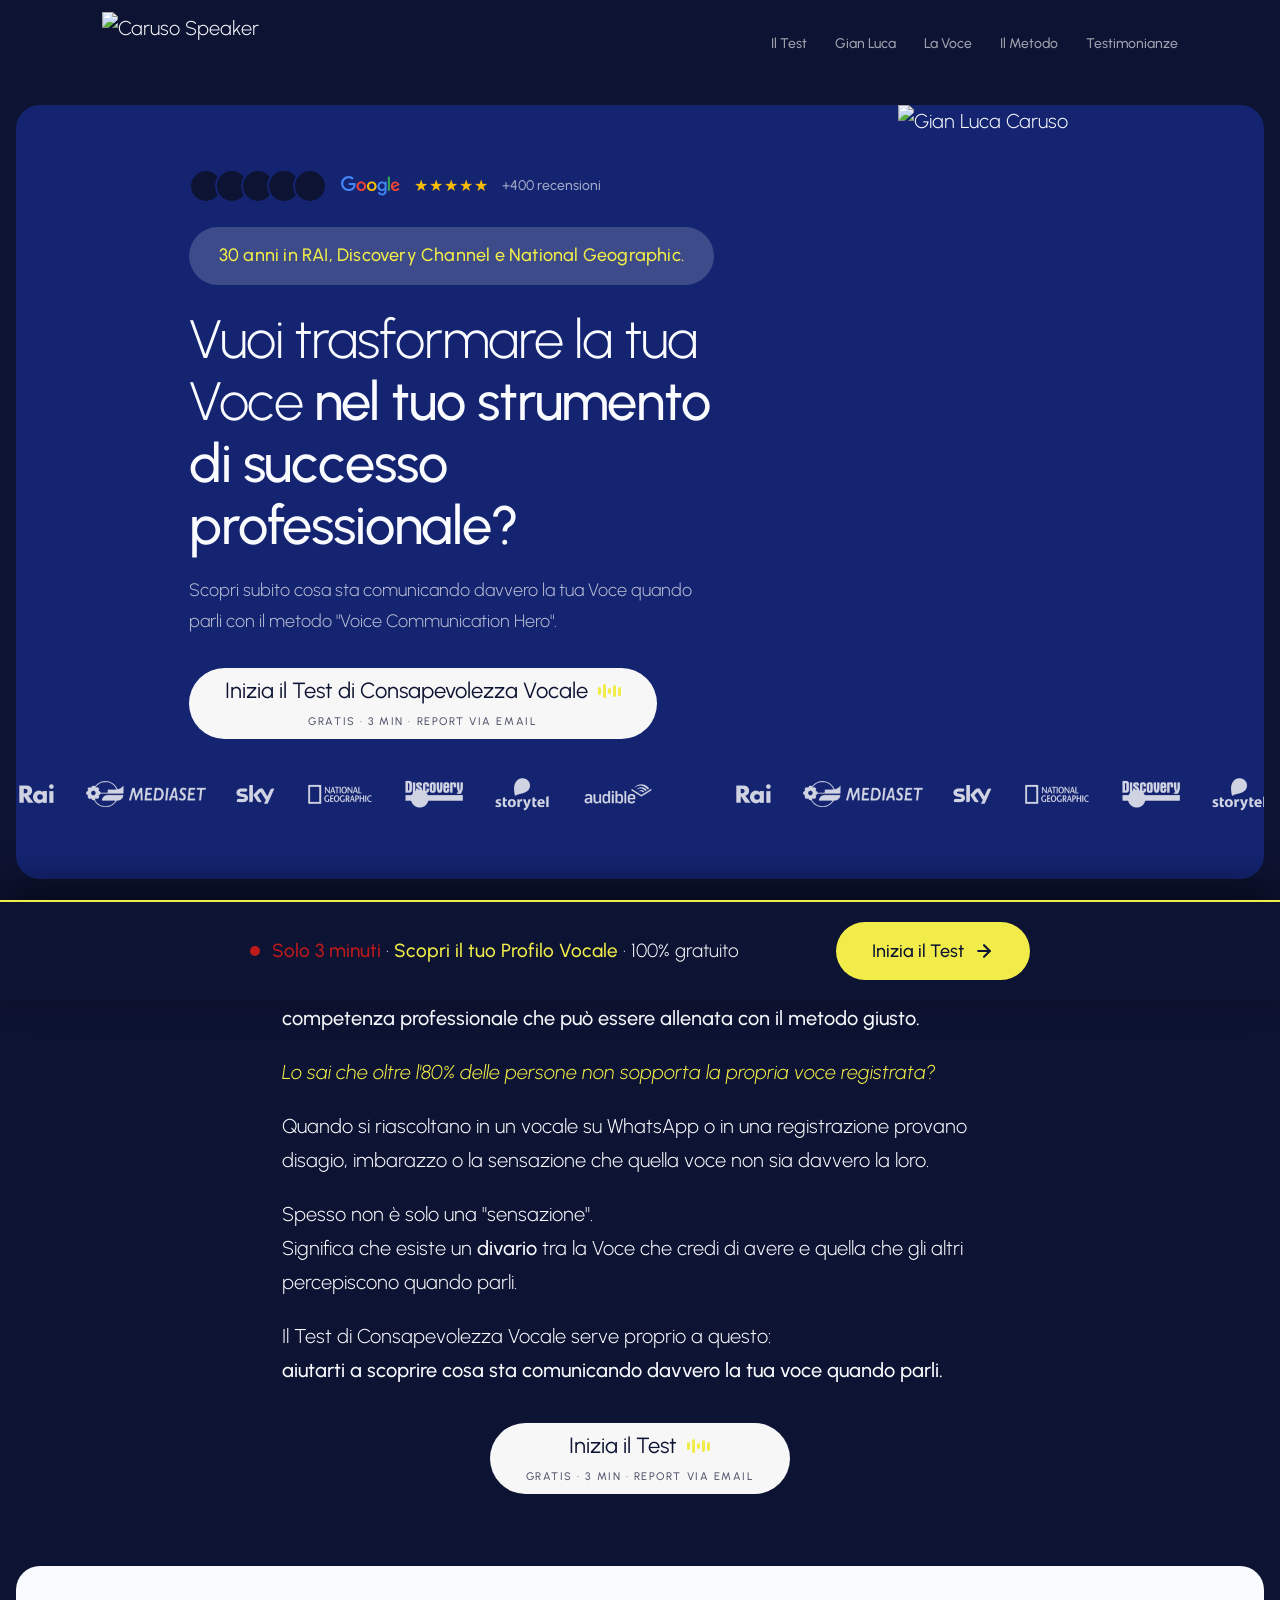
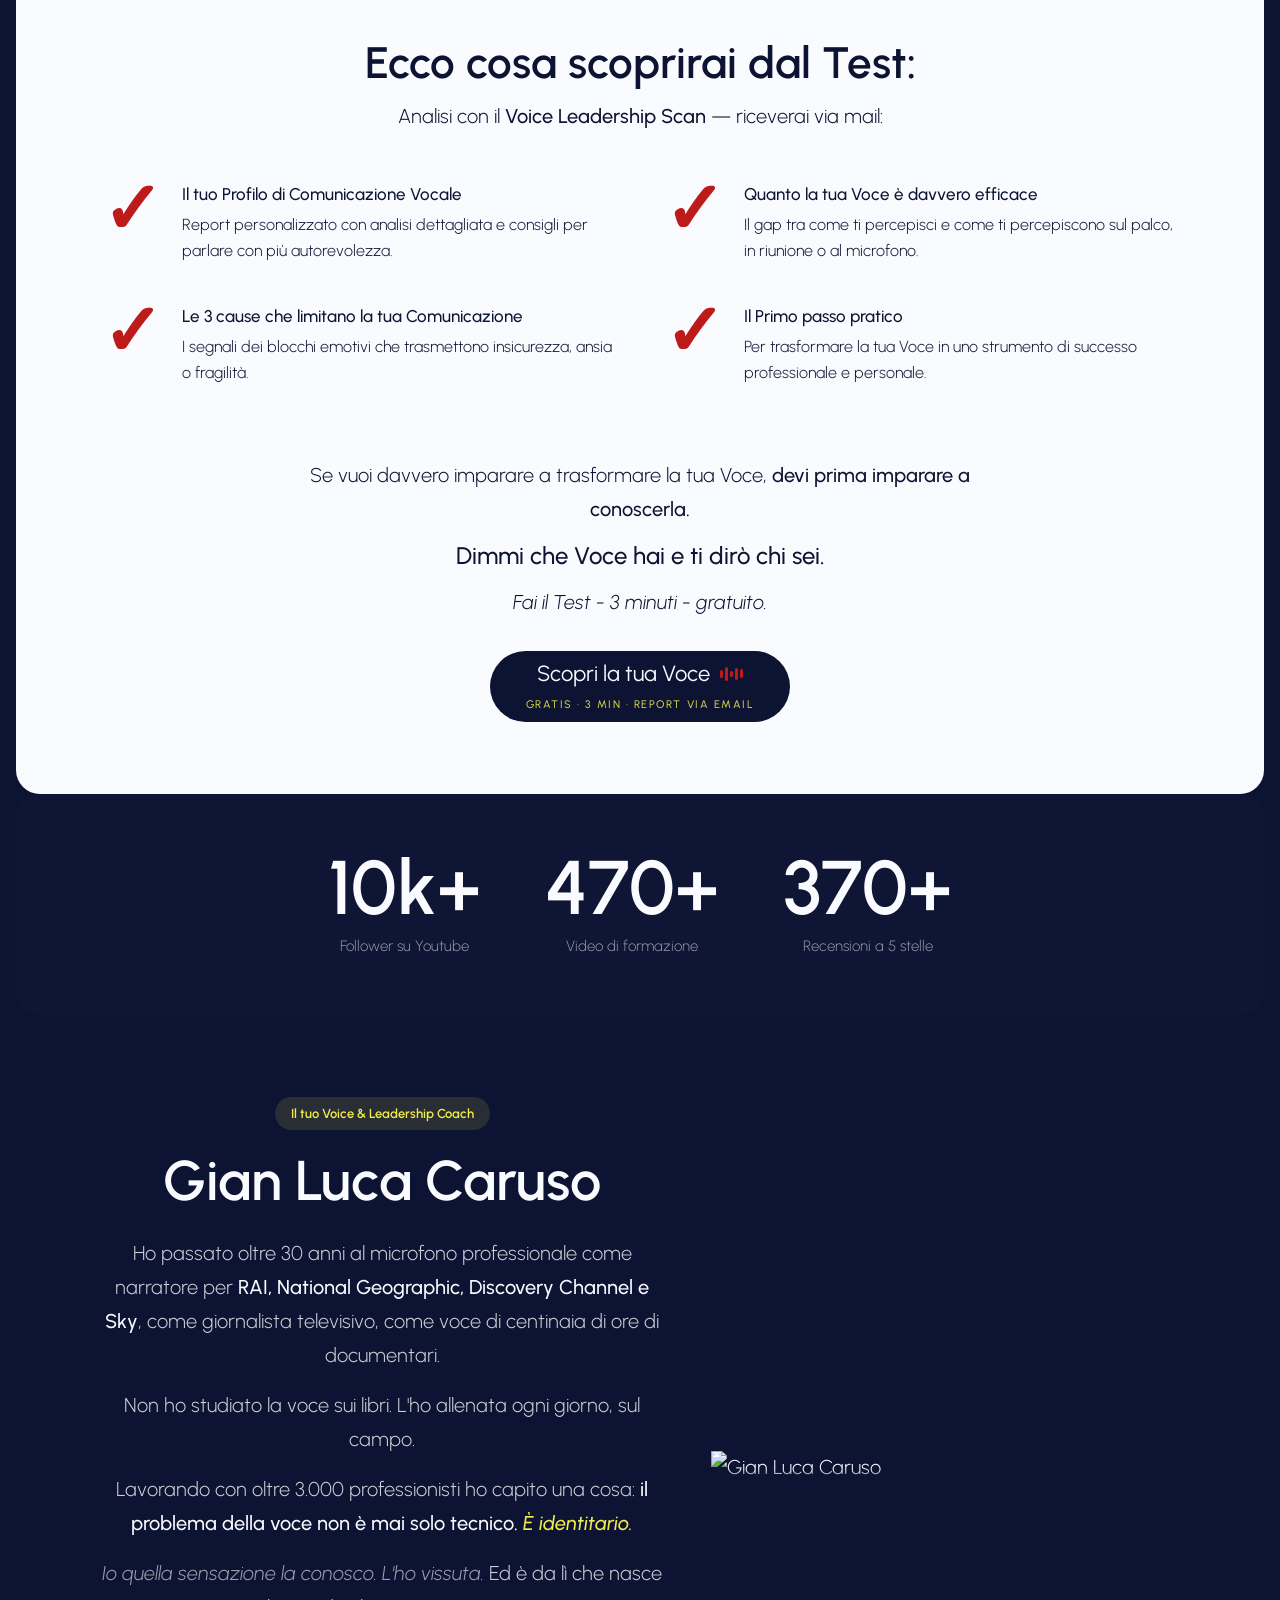
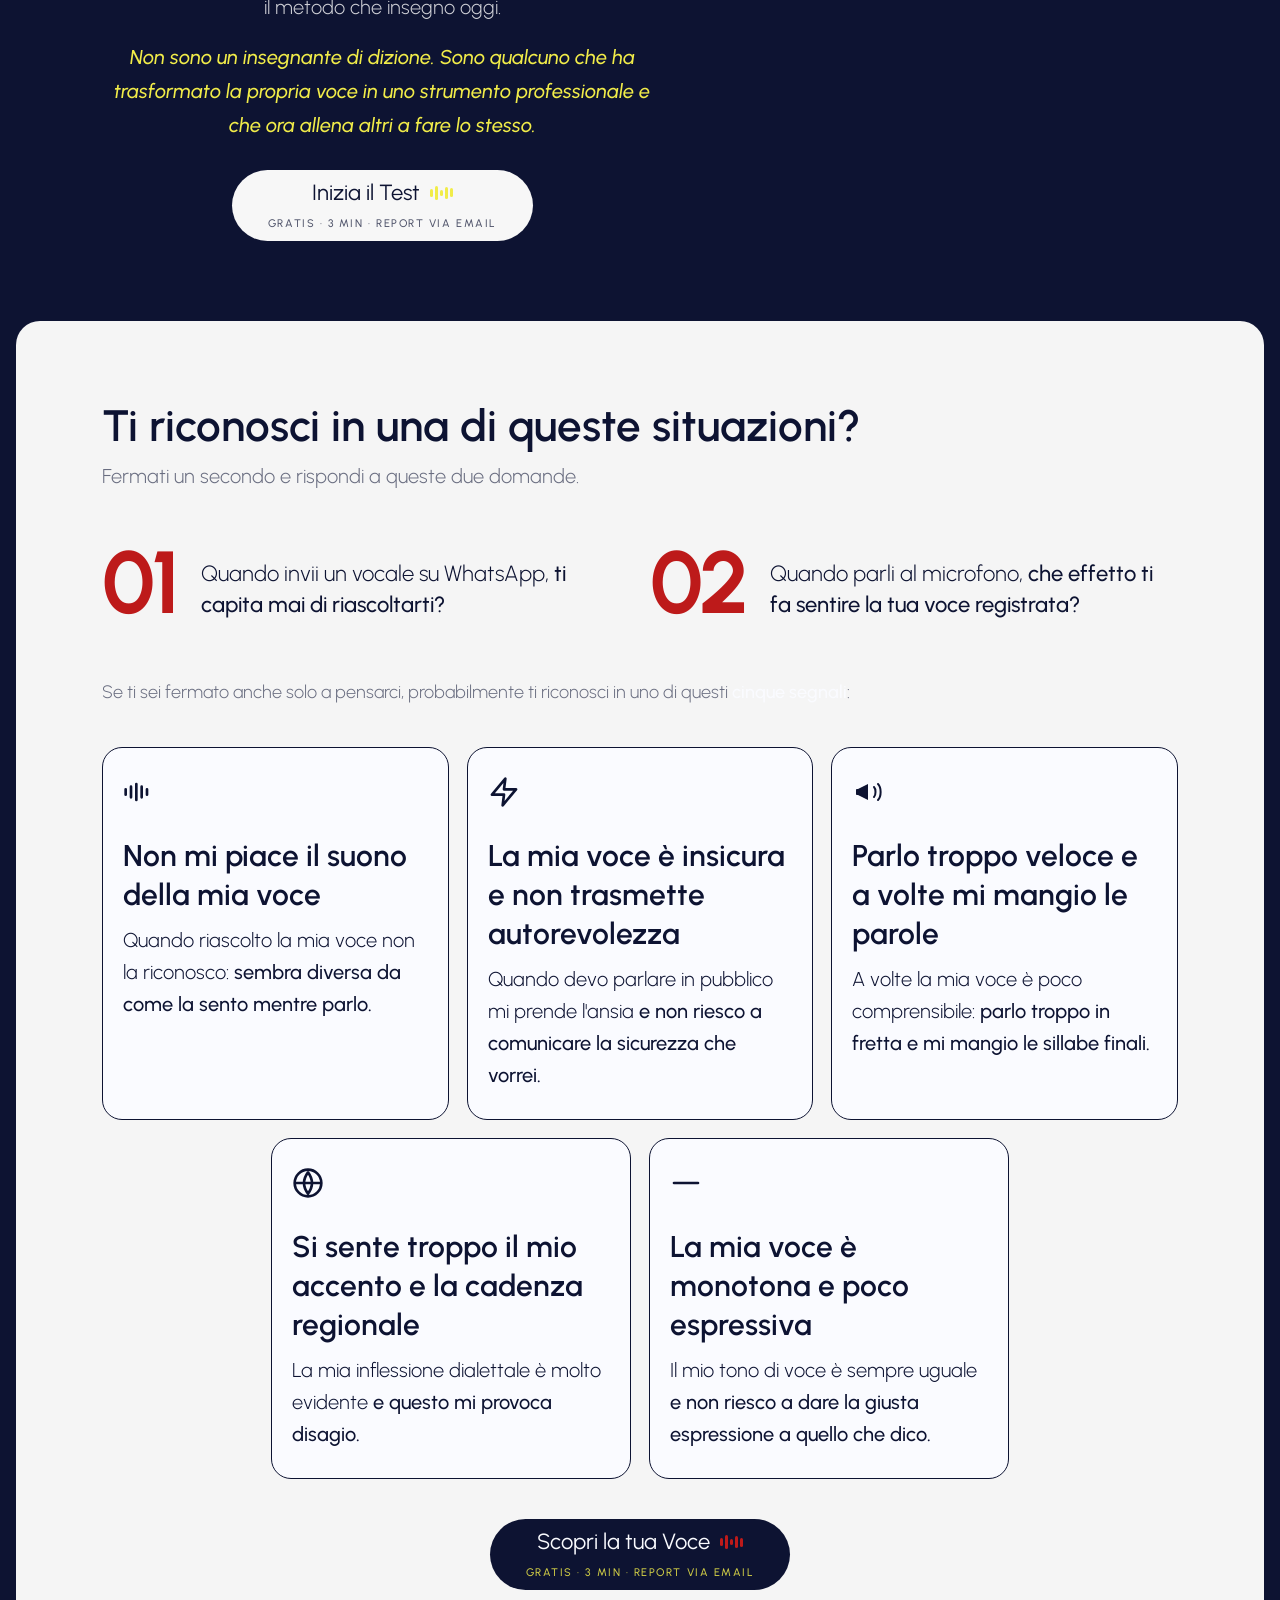
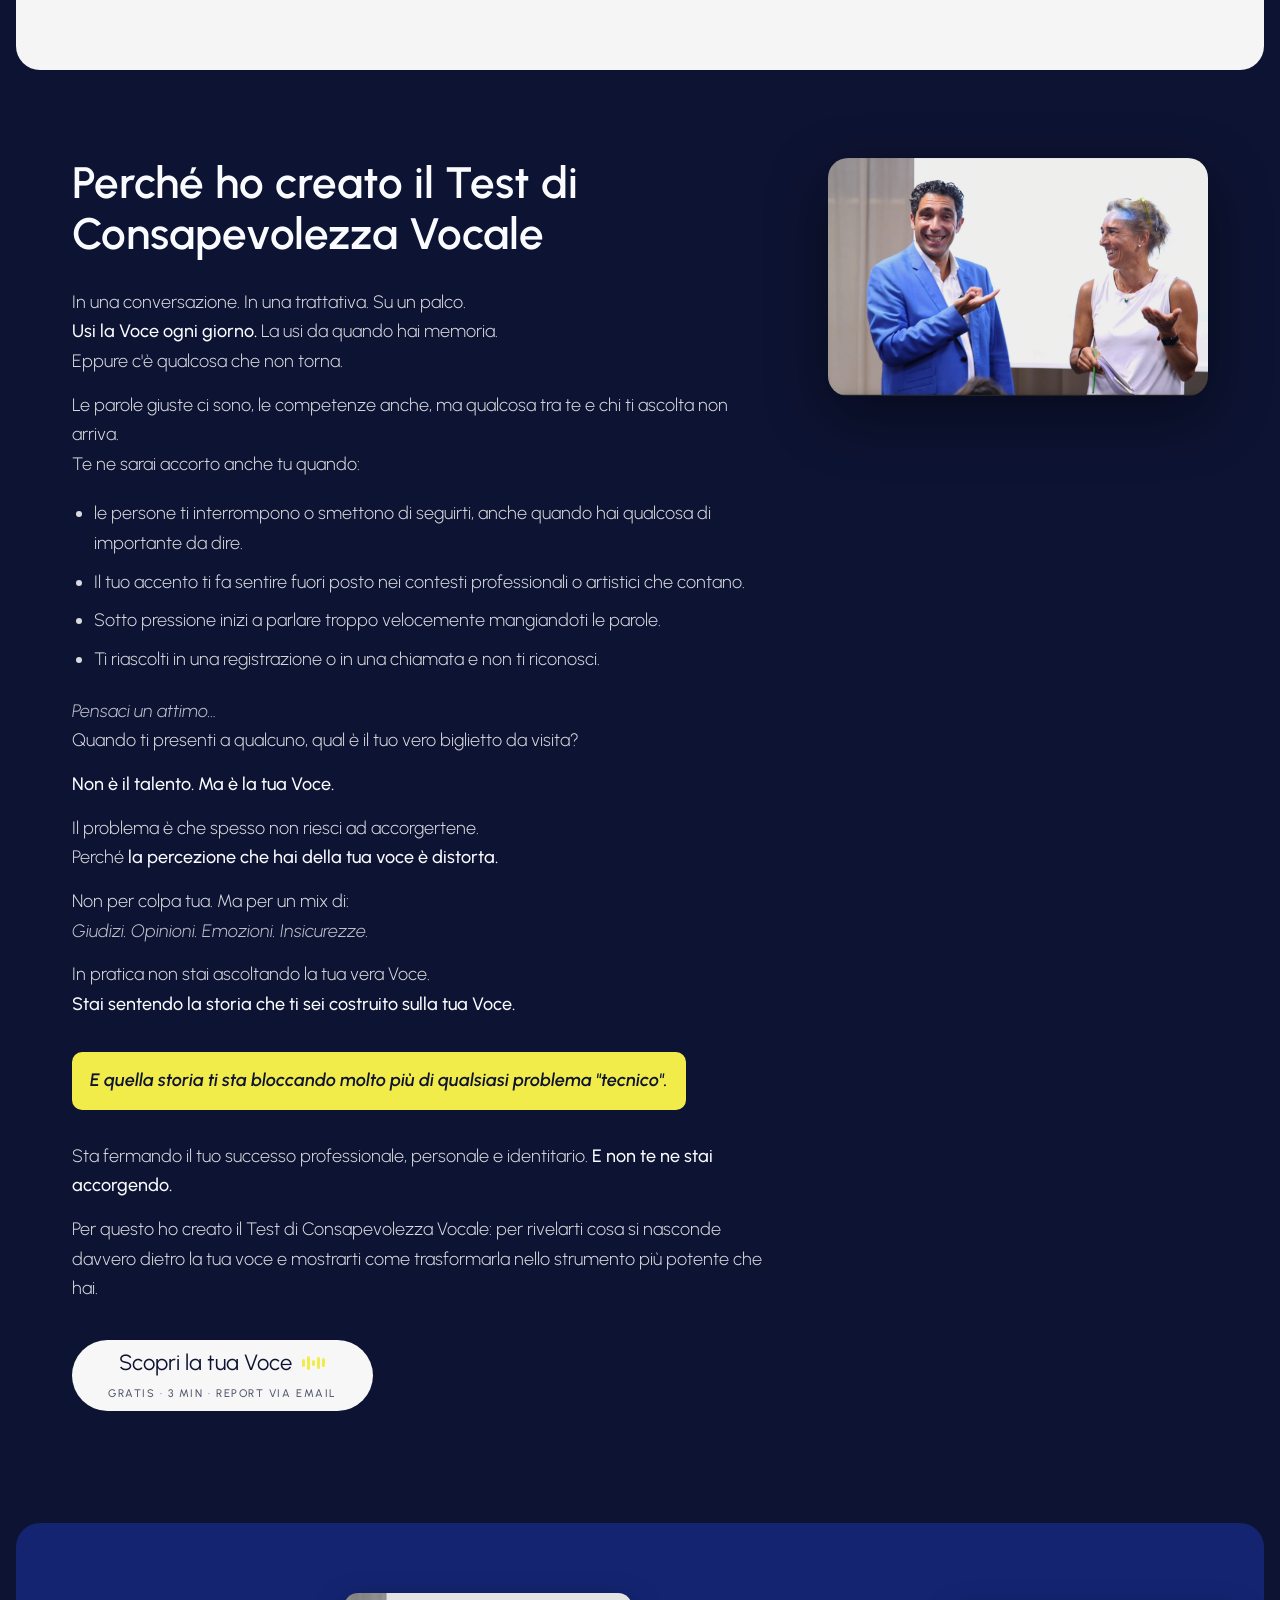
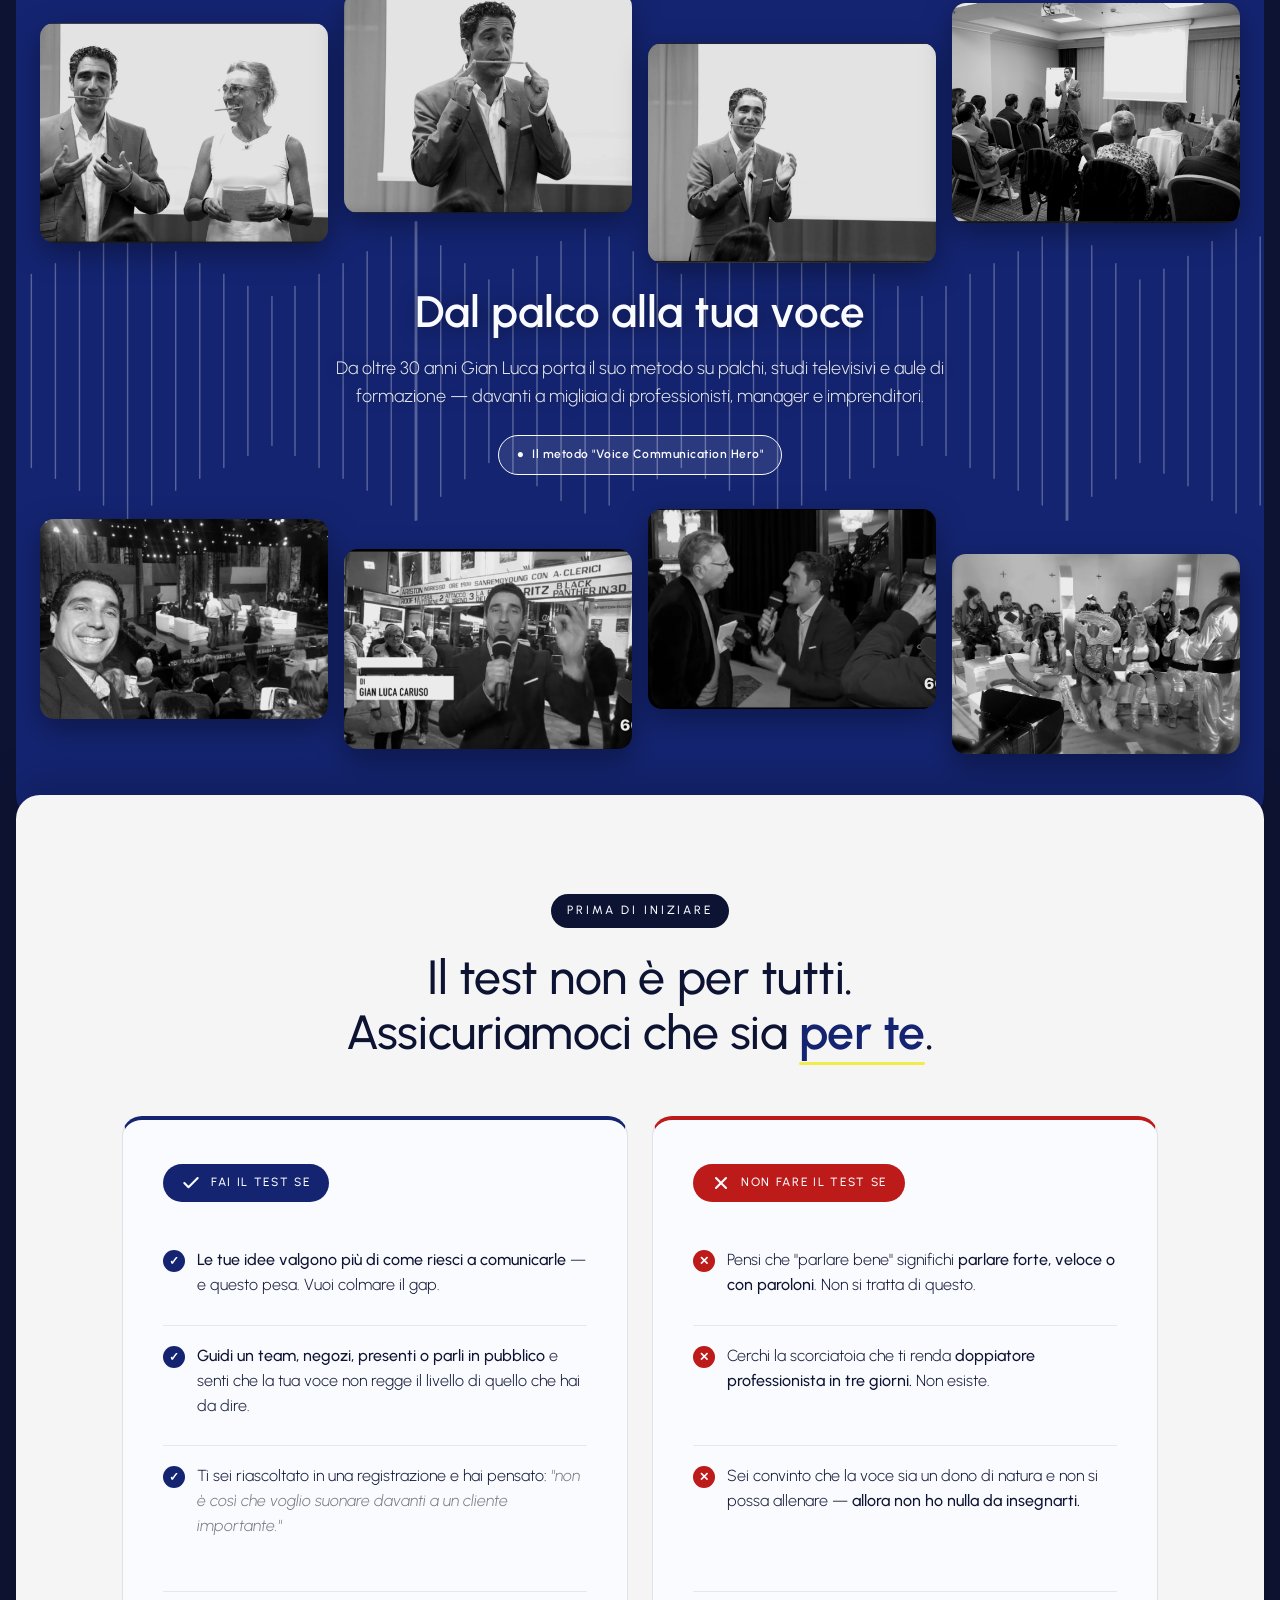
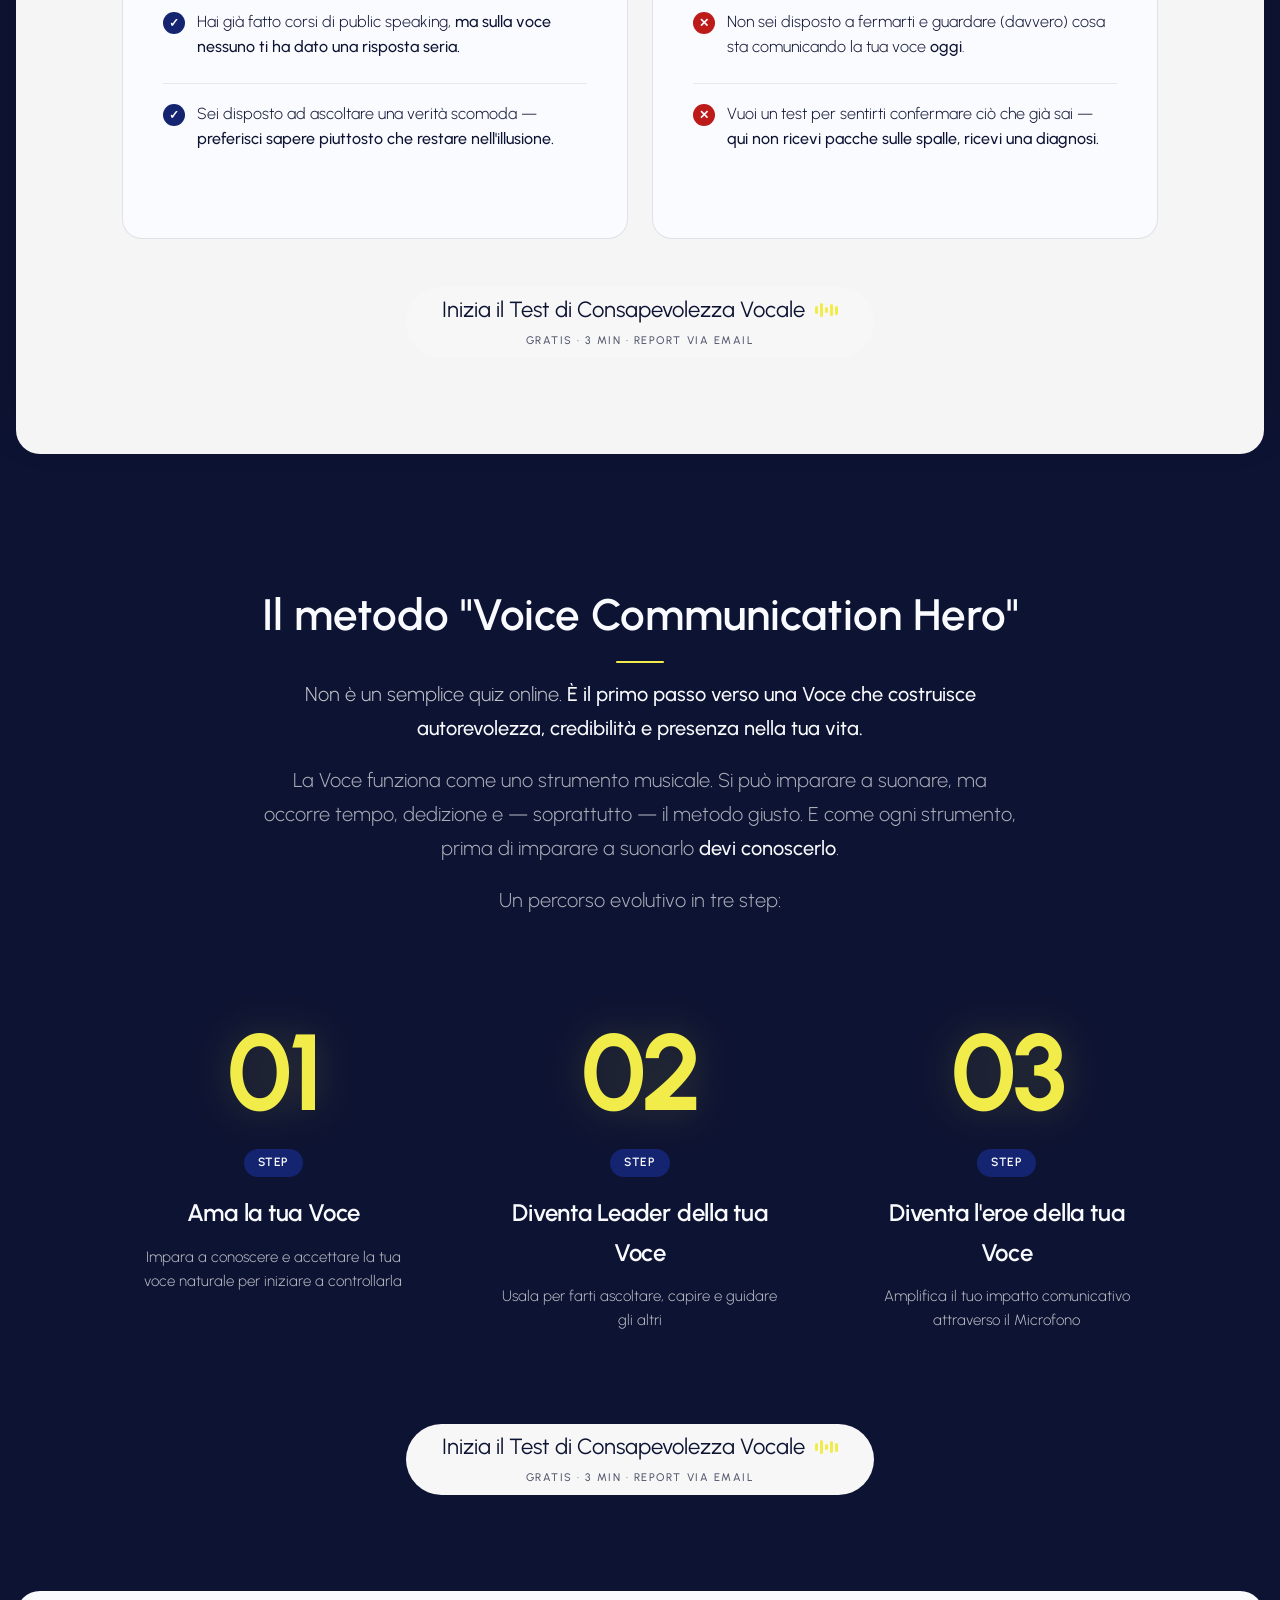
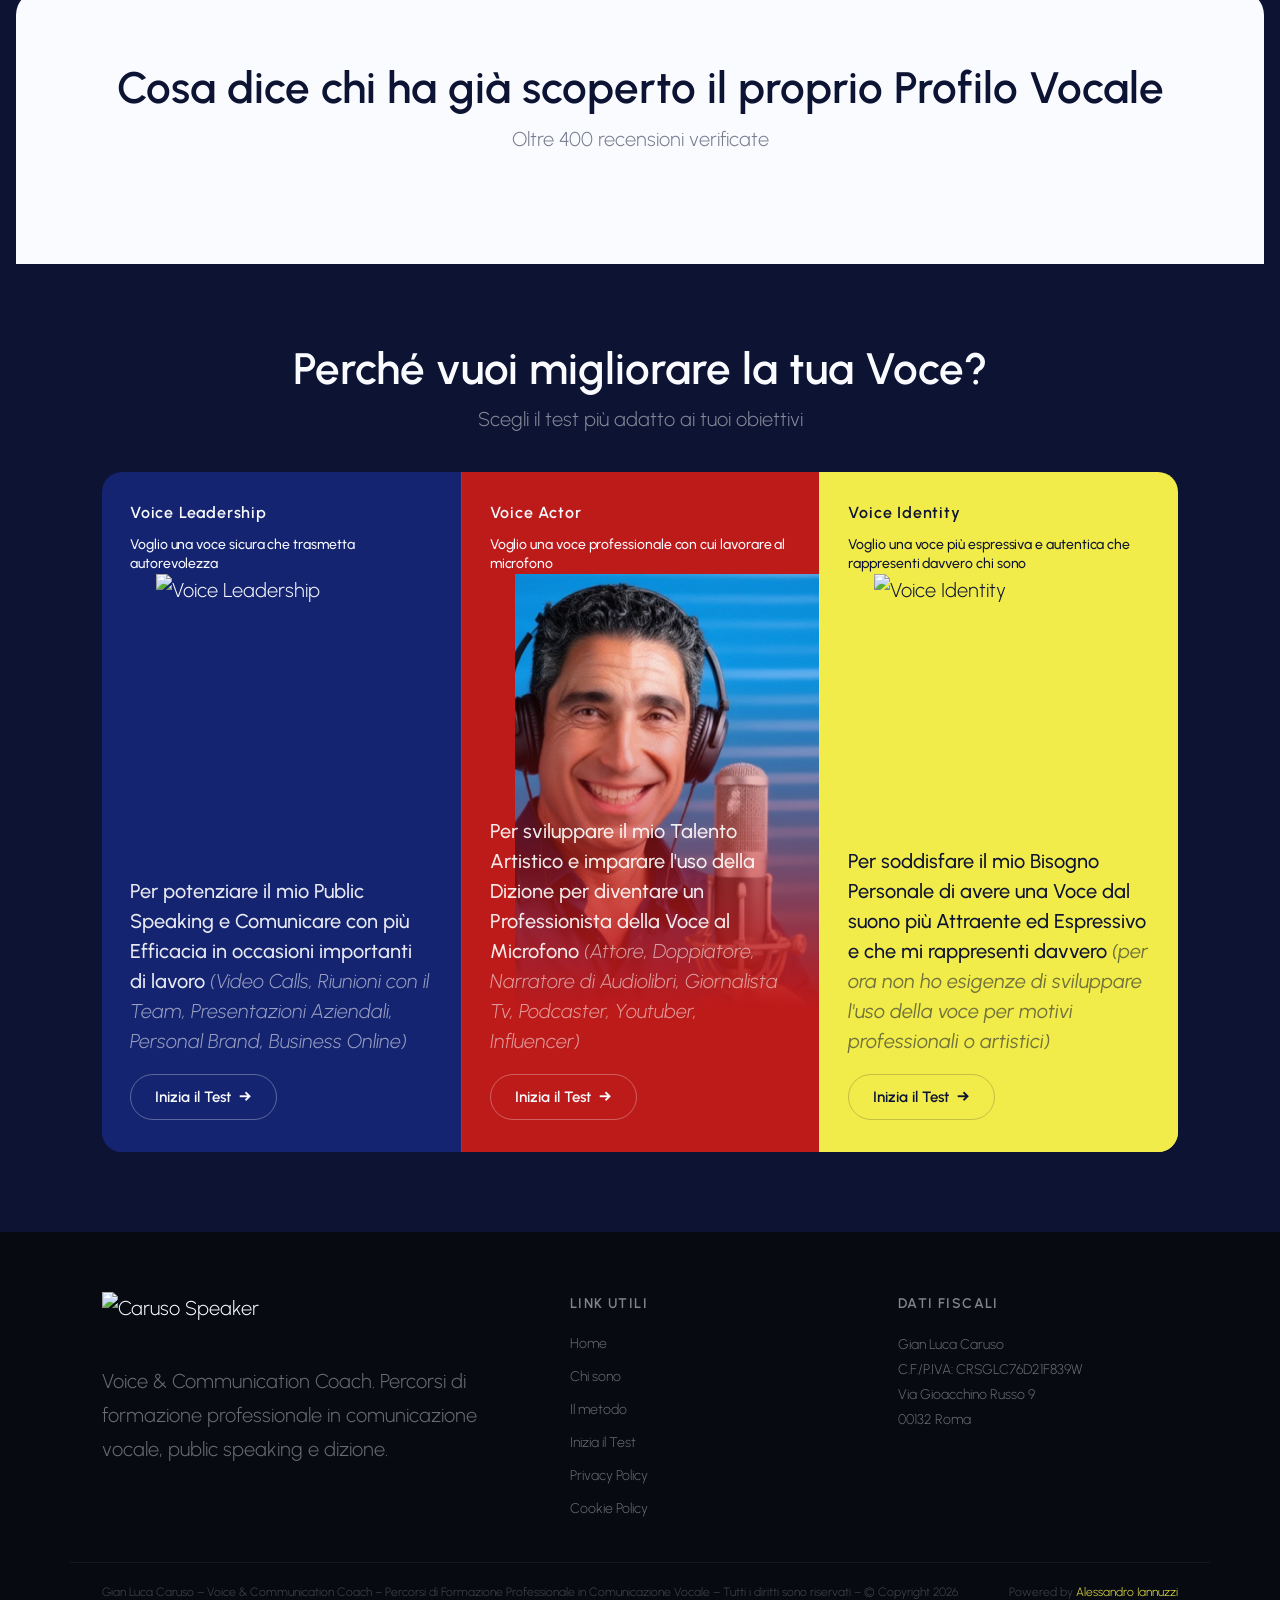
==== commit ba00cf42: "Footer credits: 'Sito realizzato da' → 'Powered by'" ====
--- a/index.html
+++ b/index.html
@@ -403,7 +403,7 @@
   </div>
   <div class="lp-footer-bottom">
     <p>Gian Luca Caruso – Voice &amp; Communication Coach – Percorsi di Formazione Professionale in Comunicazione Vocale – Tutti i diritti sono riservati – &copy; Copyright 2026</p>
-    <p class="lp-footer-credits">Sito realizzato da <a href="https://alessandroiannuzzi.com" target="_blank" rel="noopener">Alessandro Iannuzzi</a></p>
+    <p class="lp-footer-credits">Powered by <a href="https://alessandroiannuzzi.com" target="_blank" rel="noopener">Alessandro Iannuzzi</a></p>
   </div>
 </footer>
 
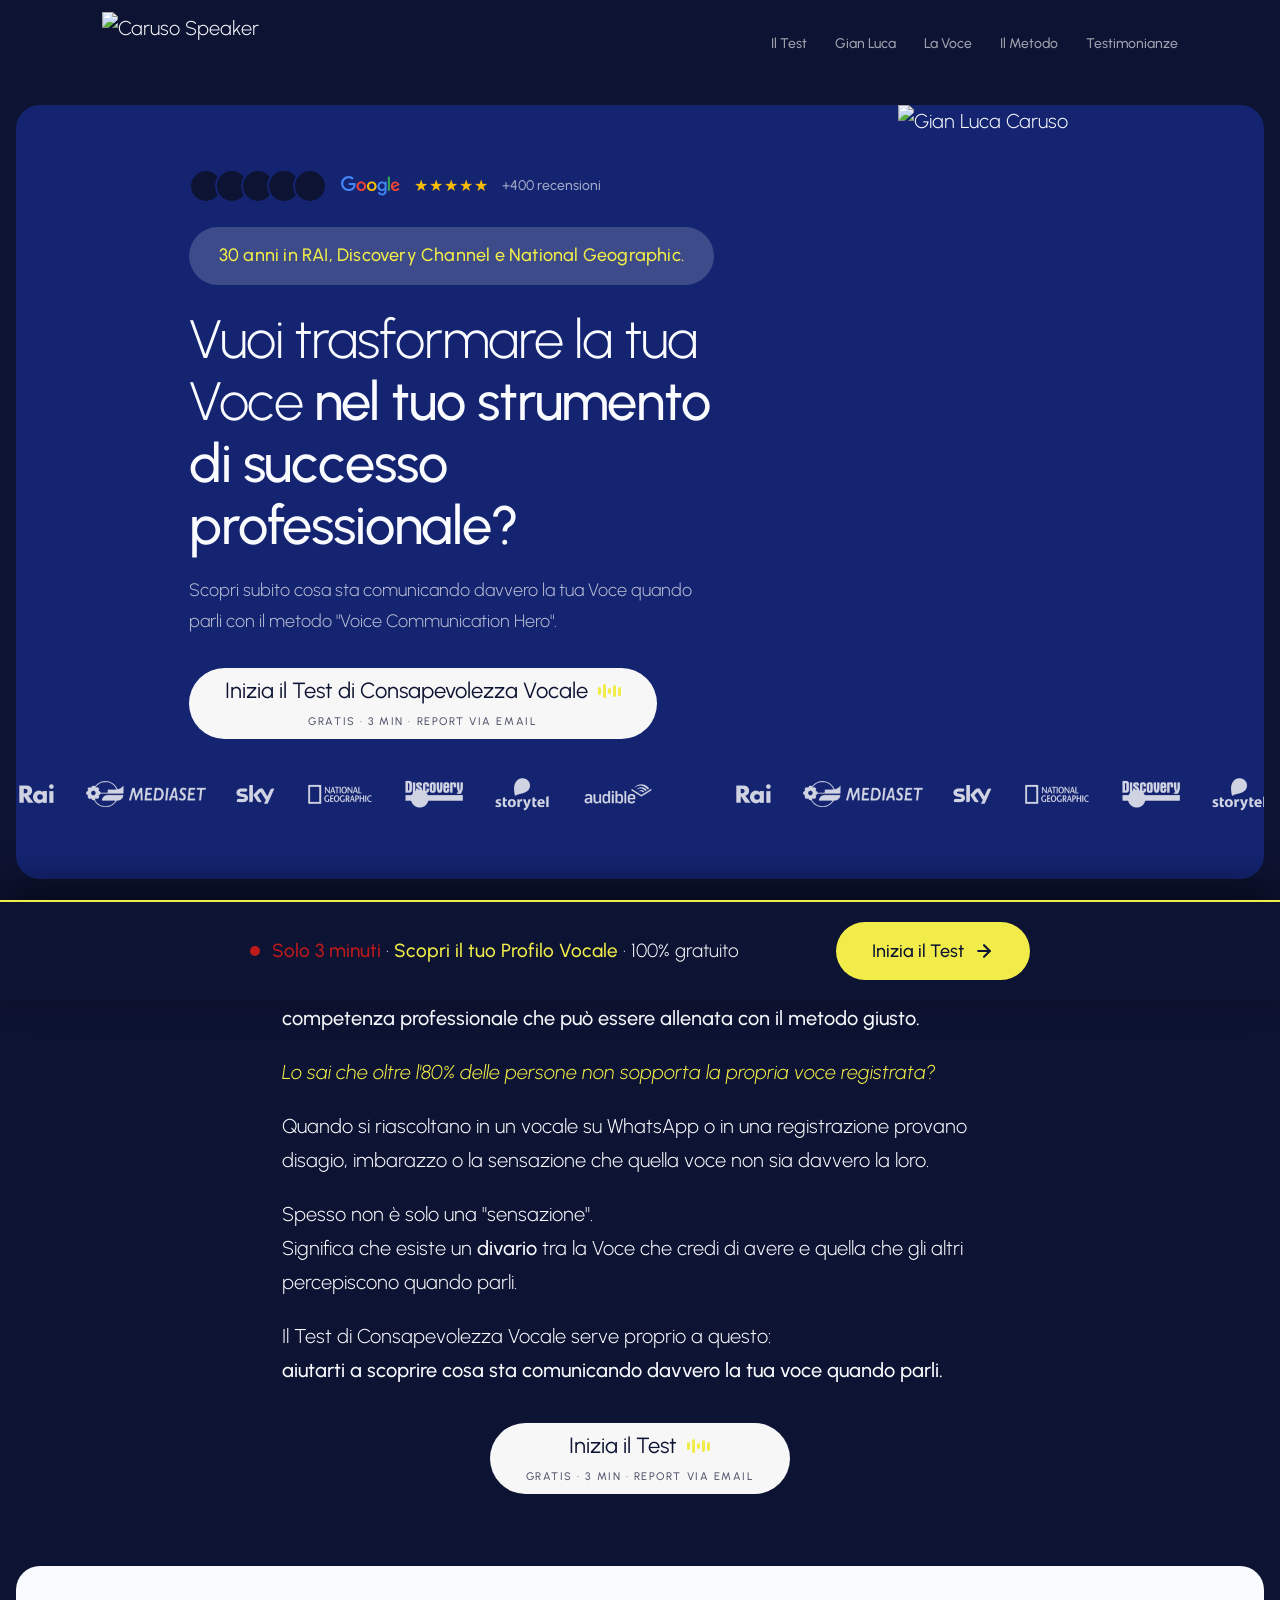
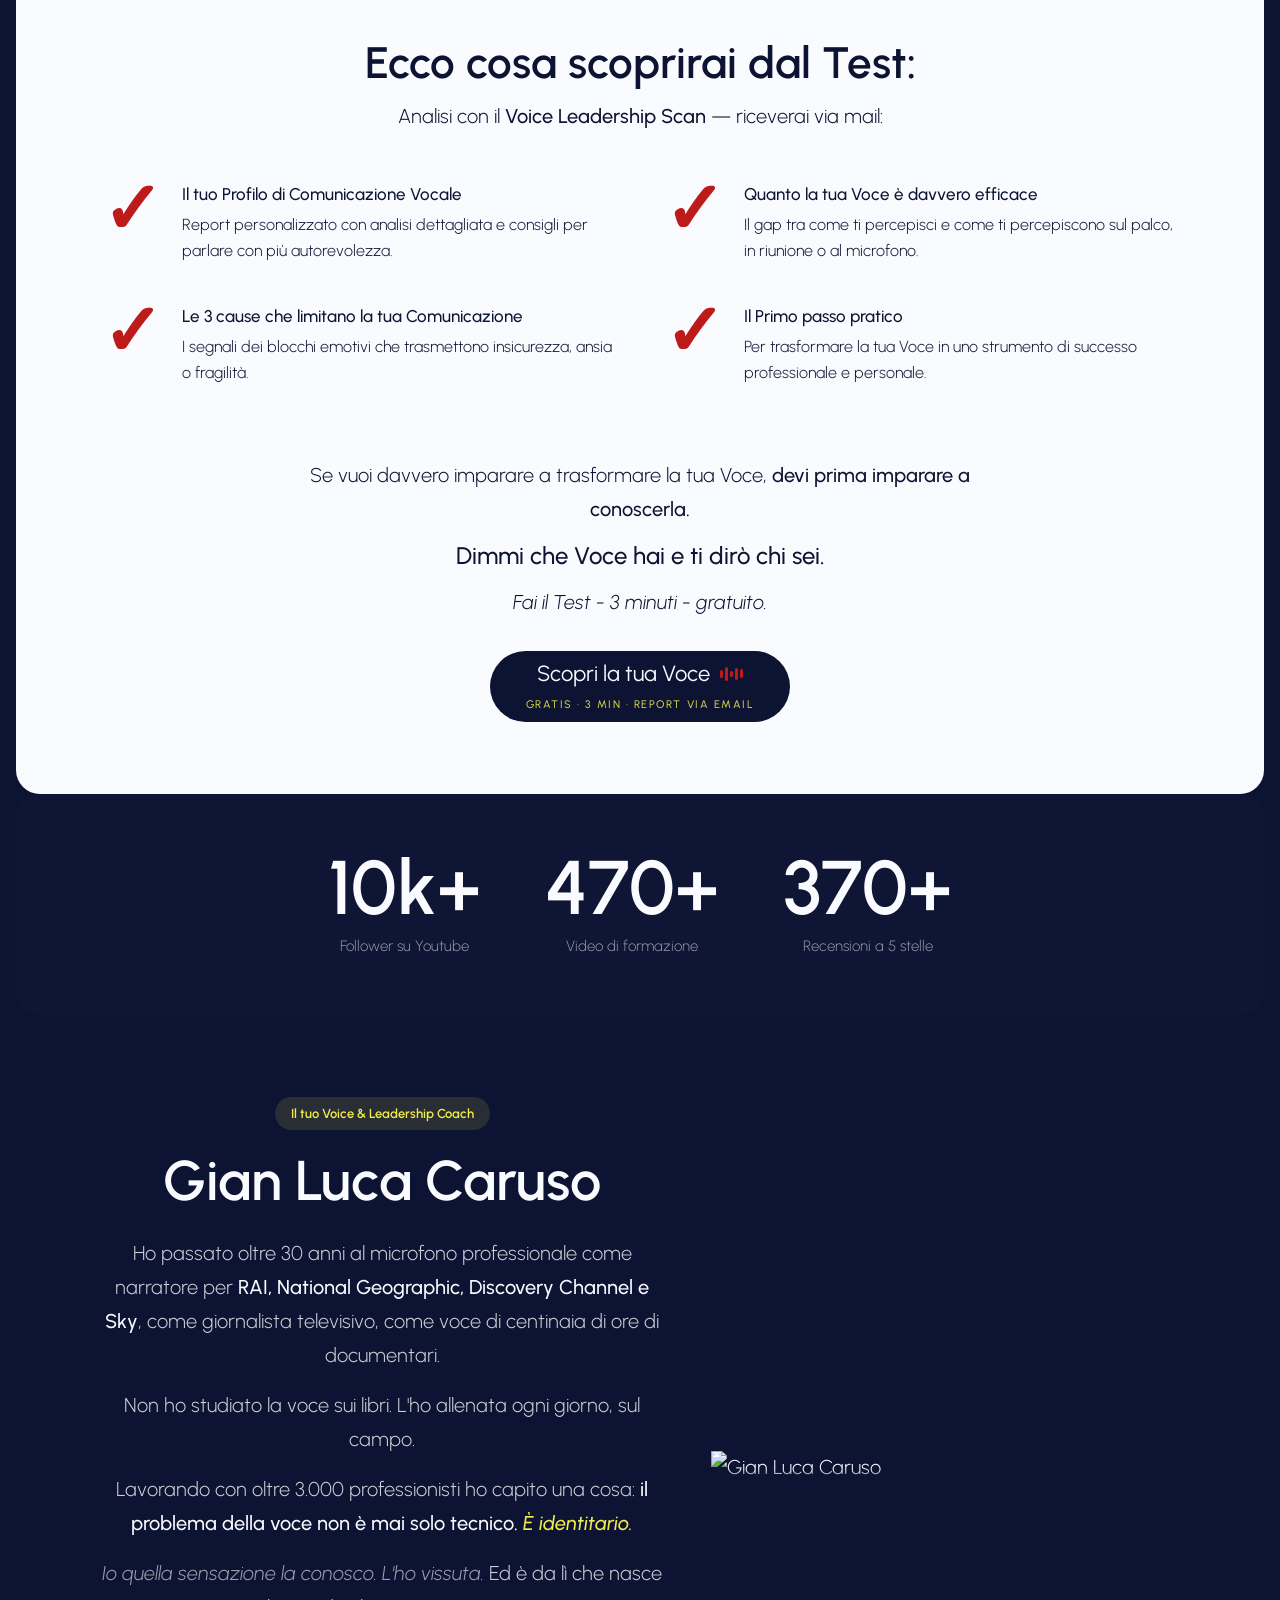
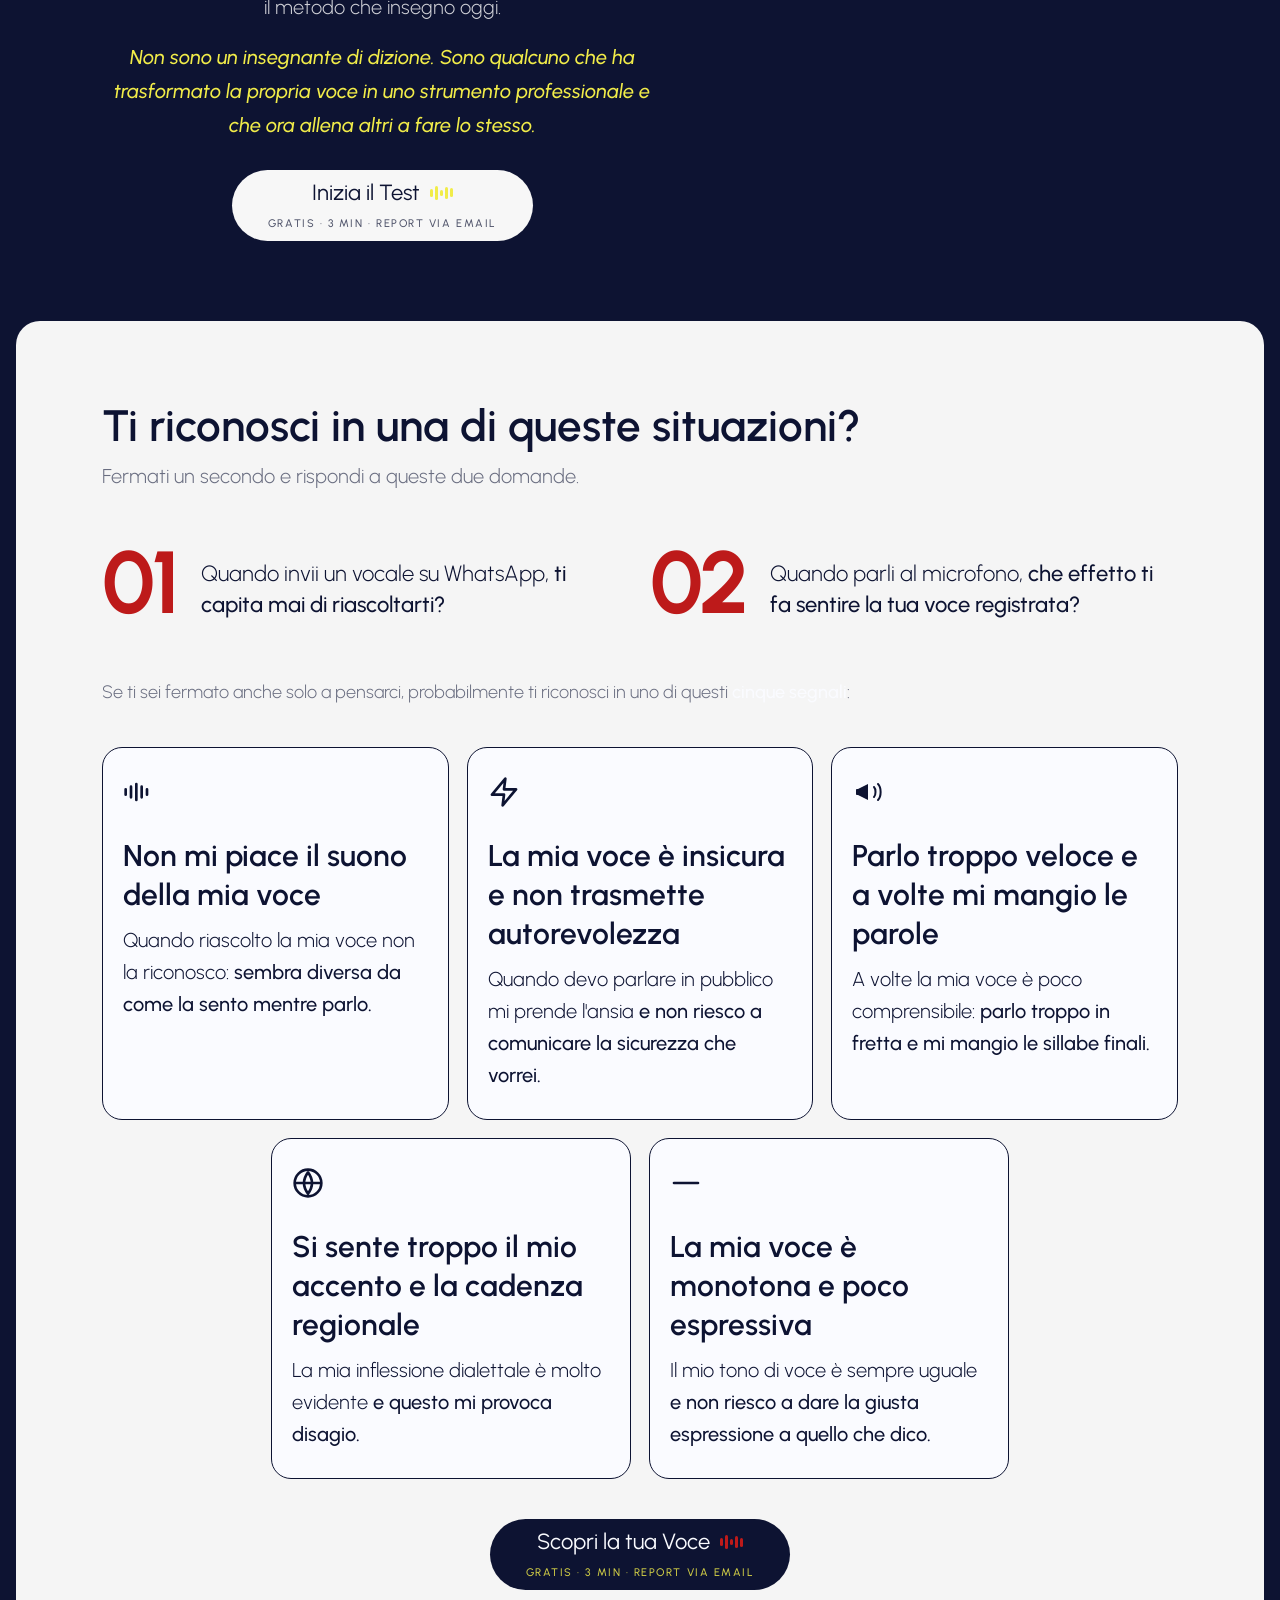
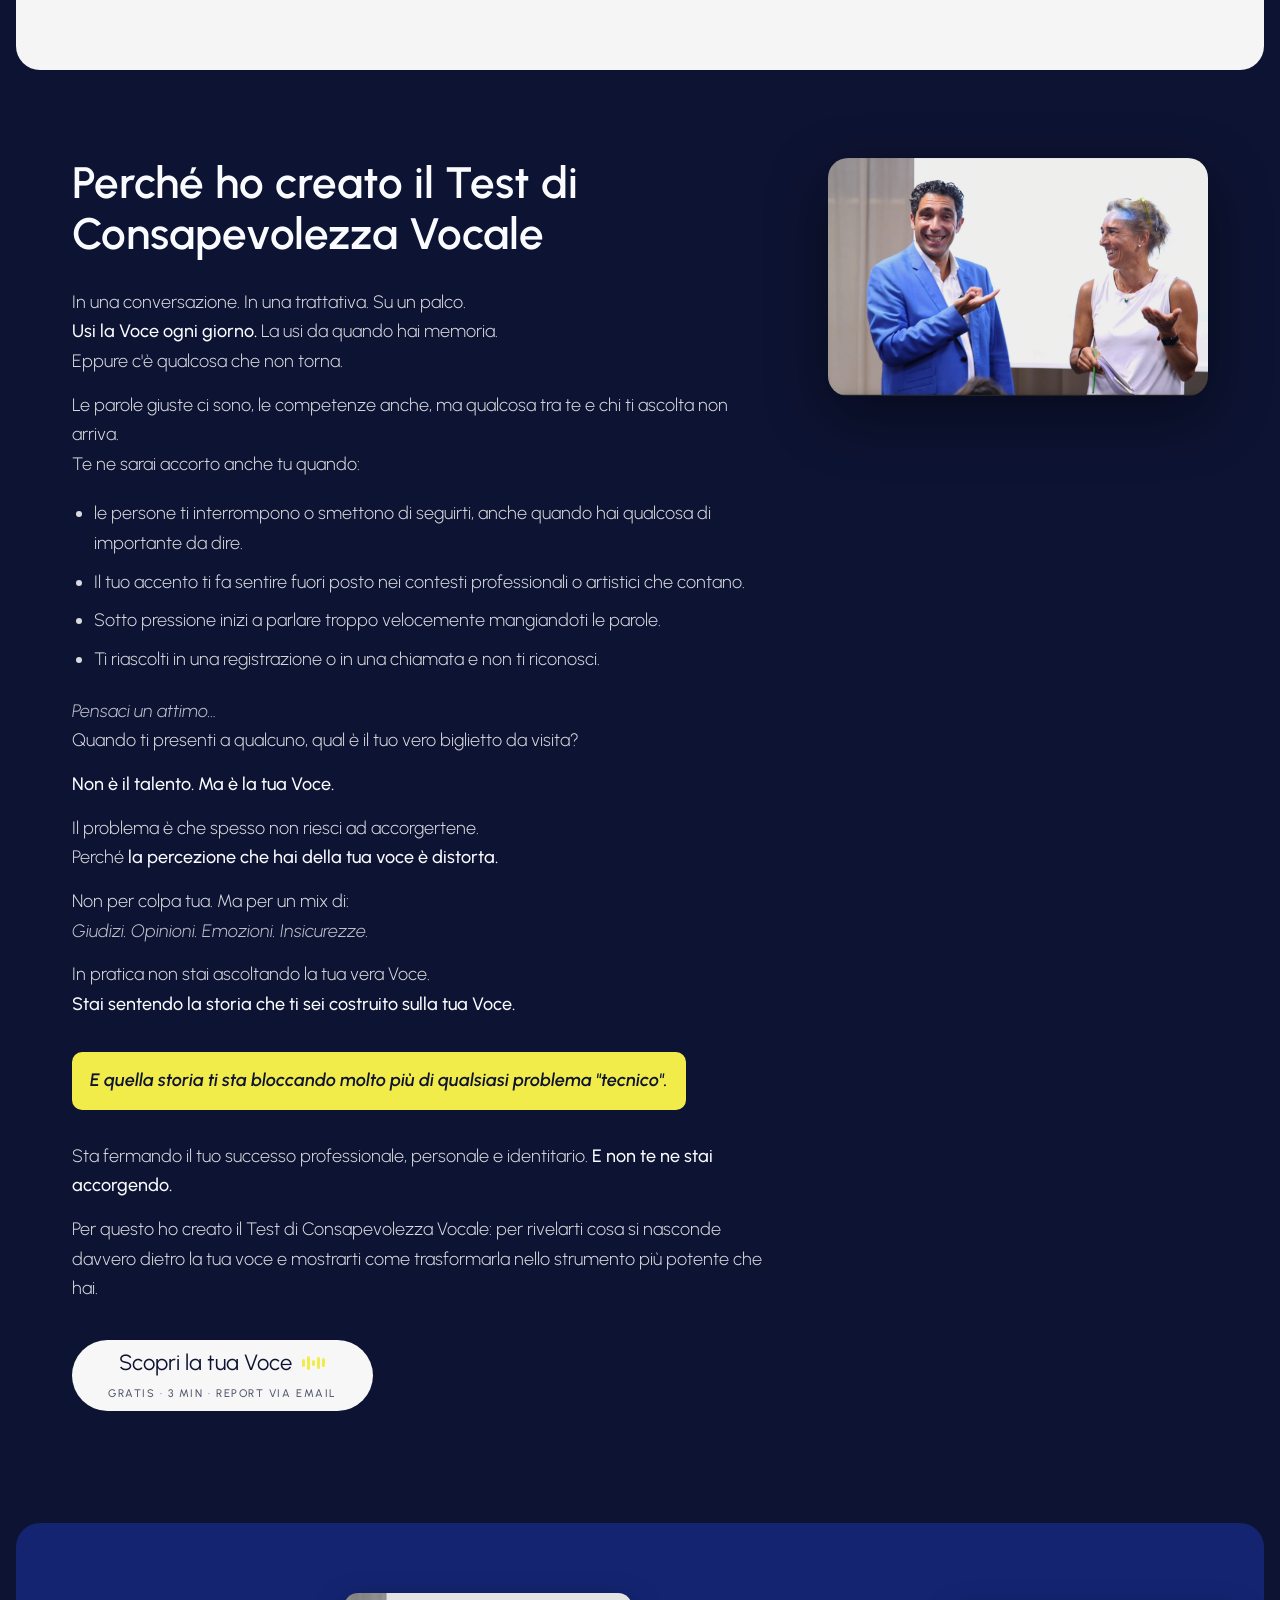
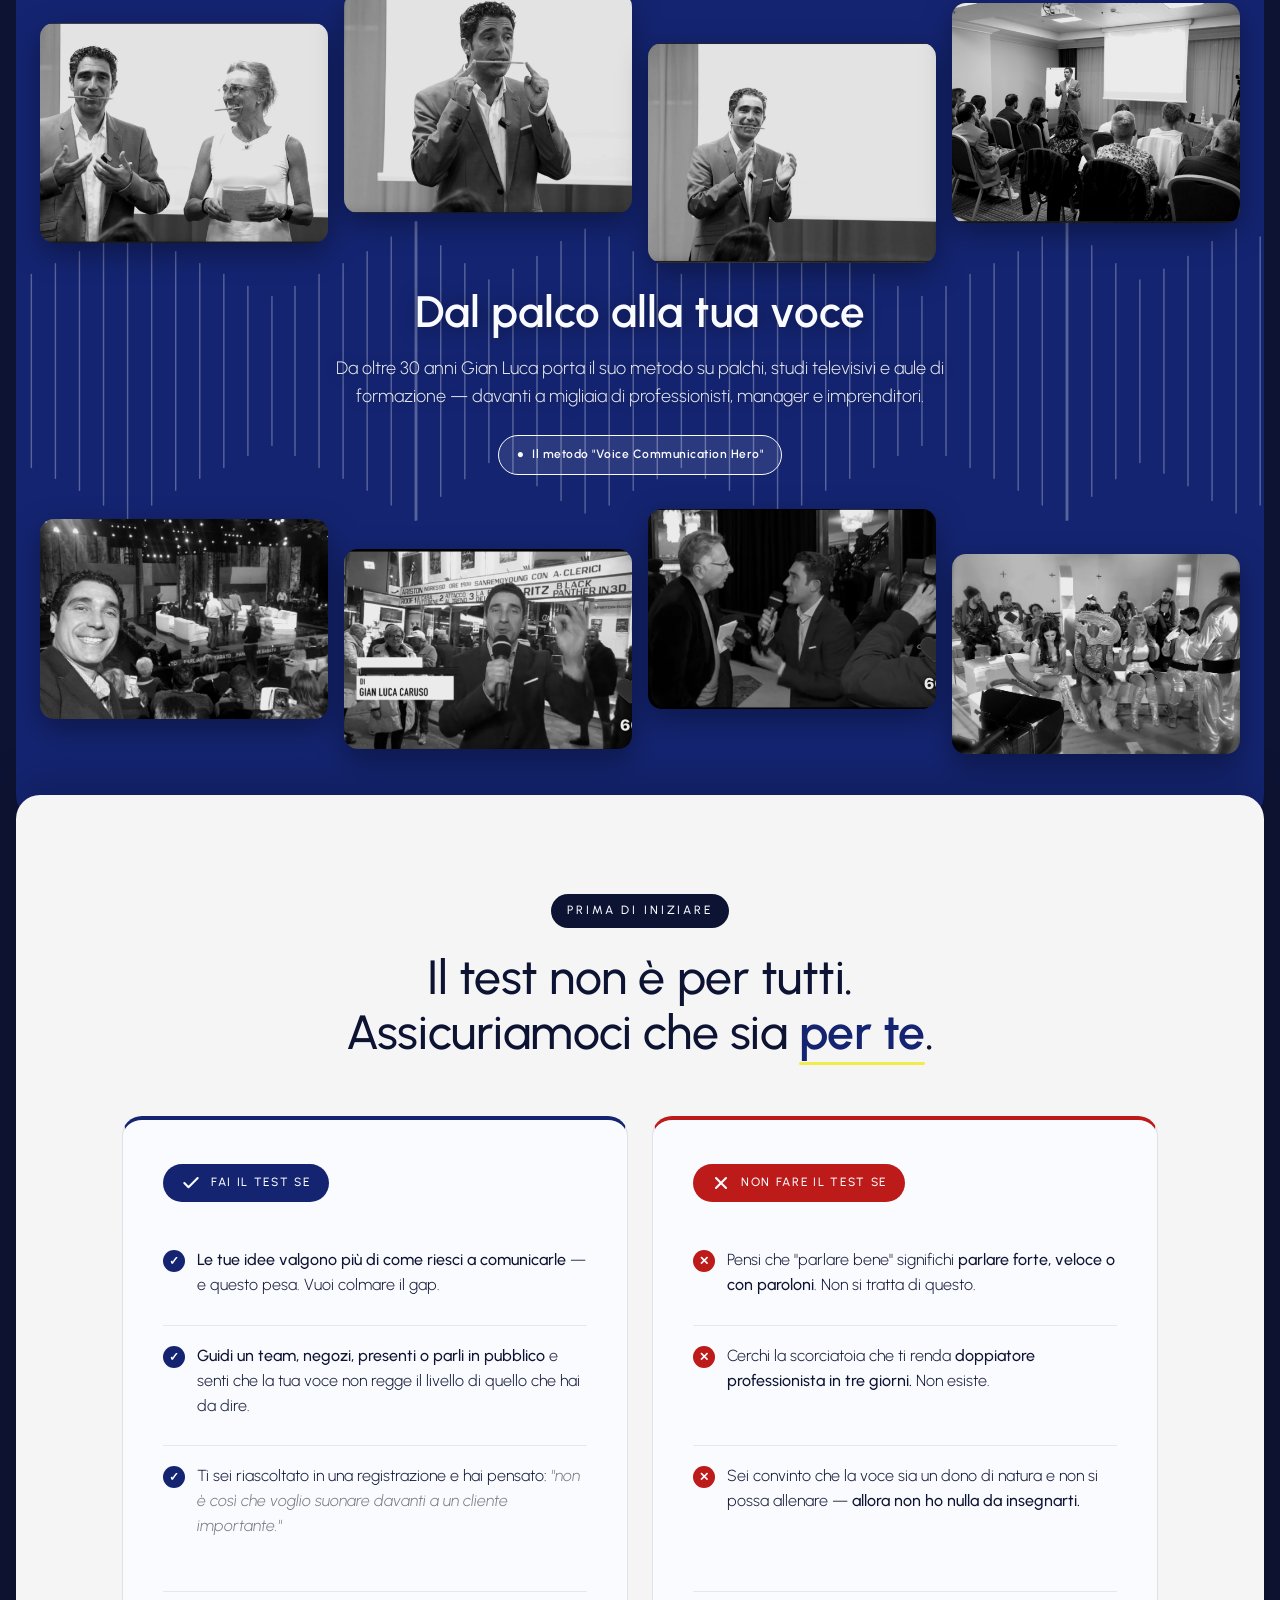
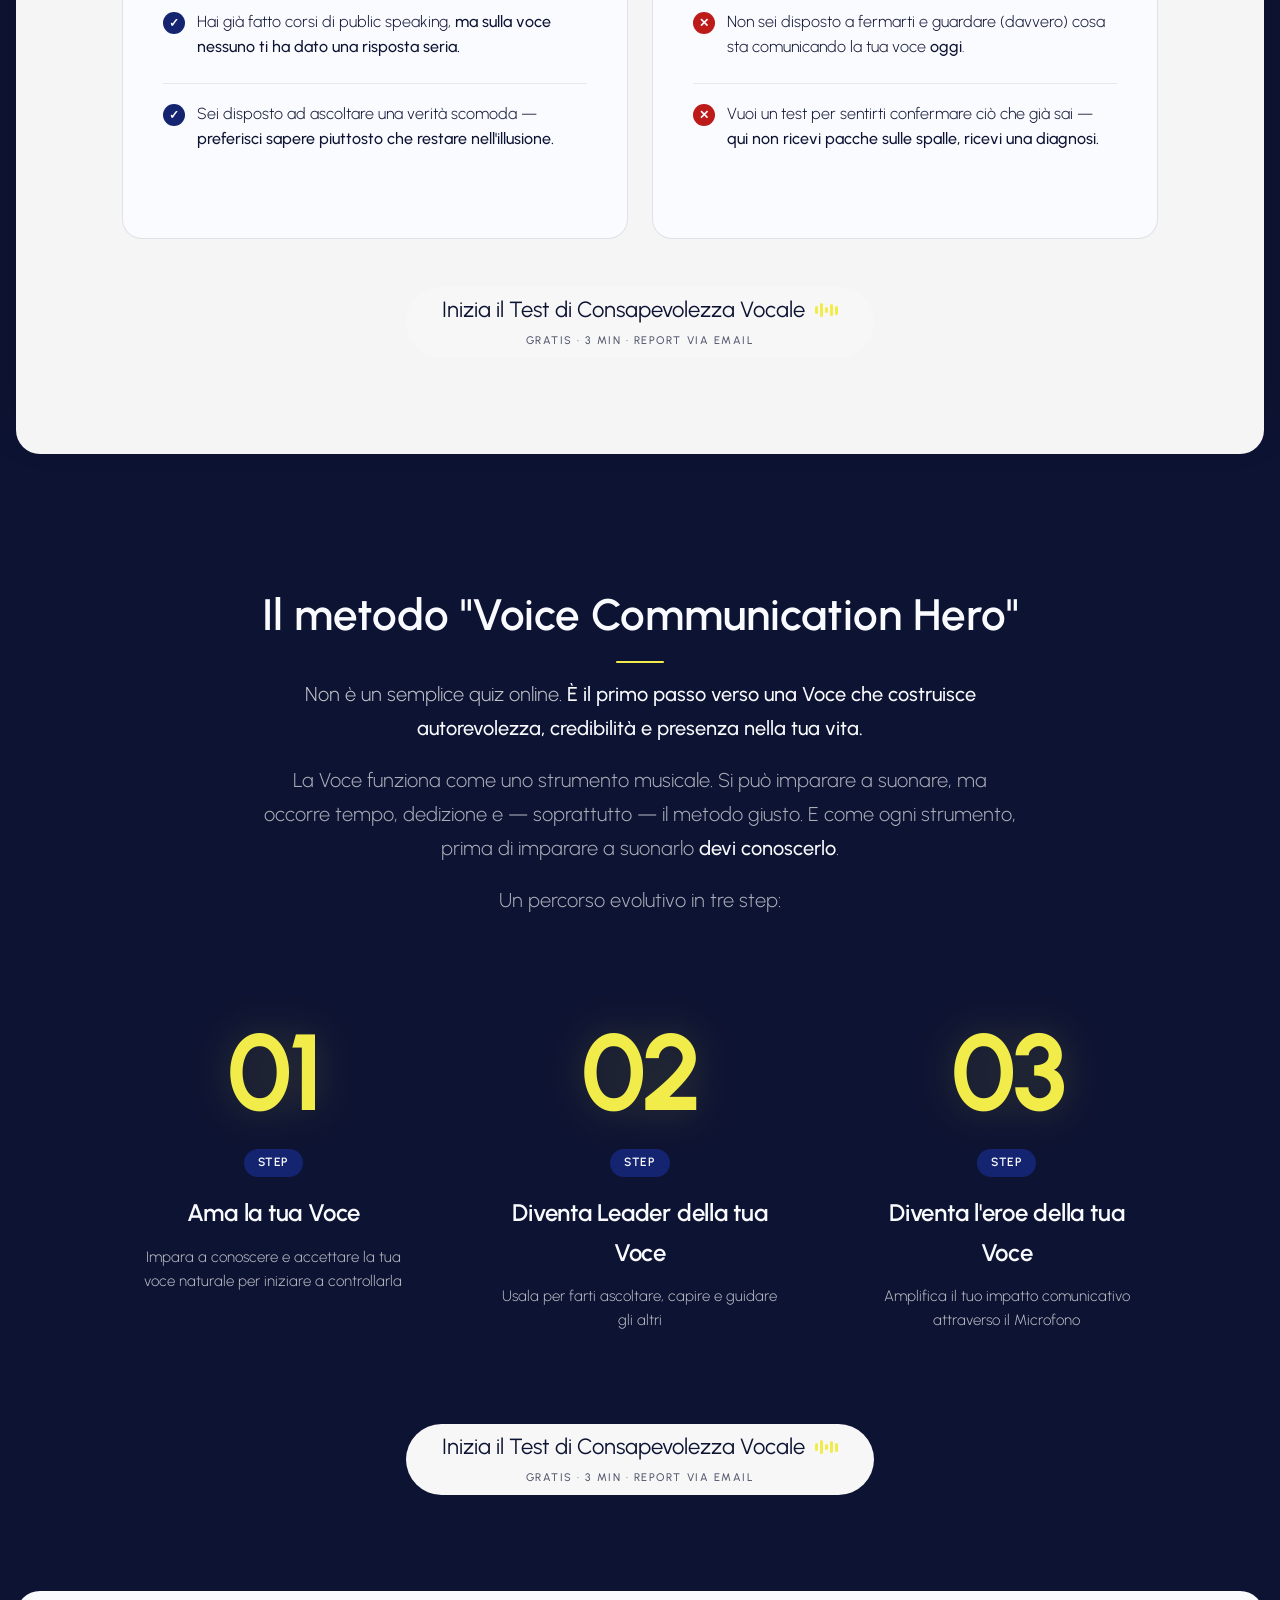
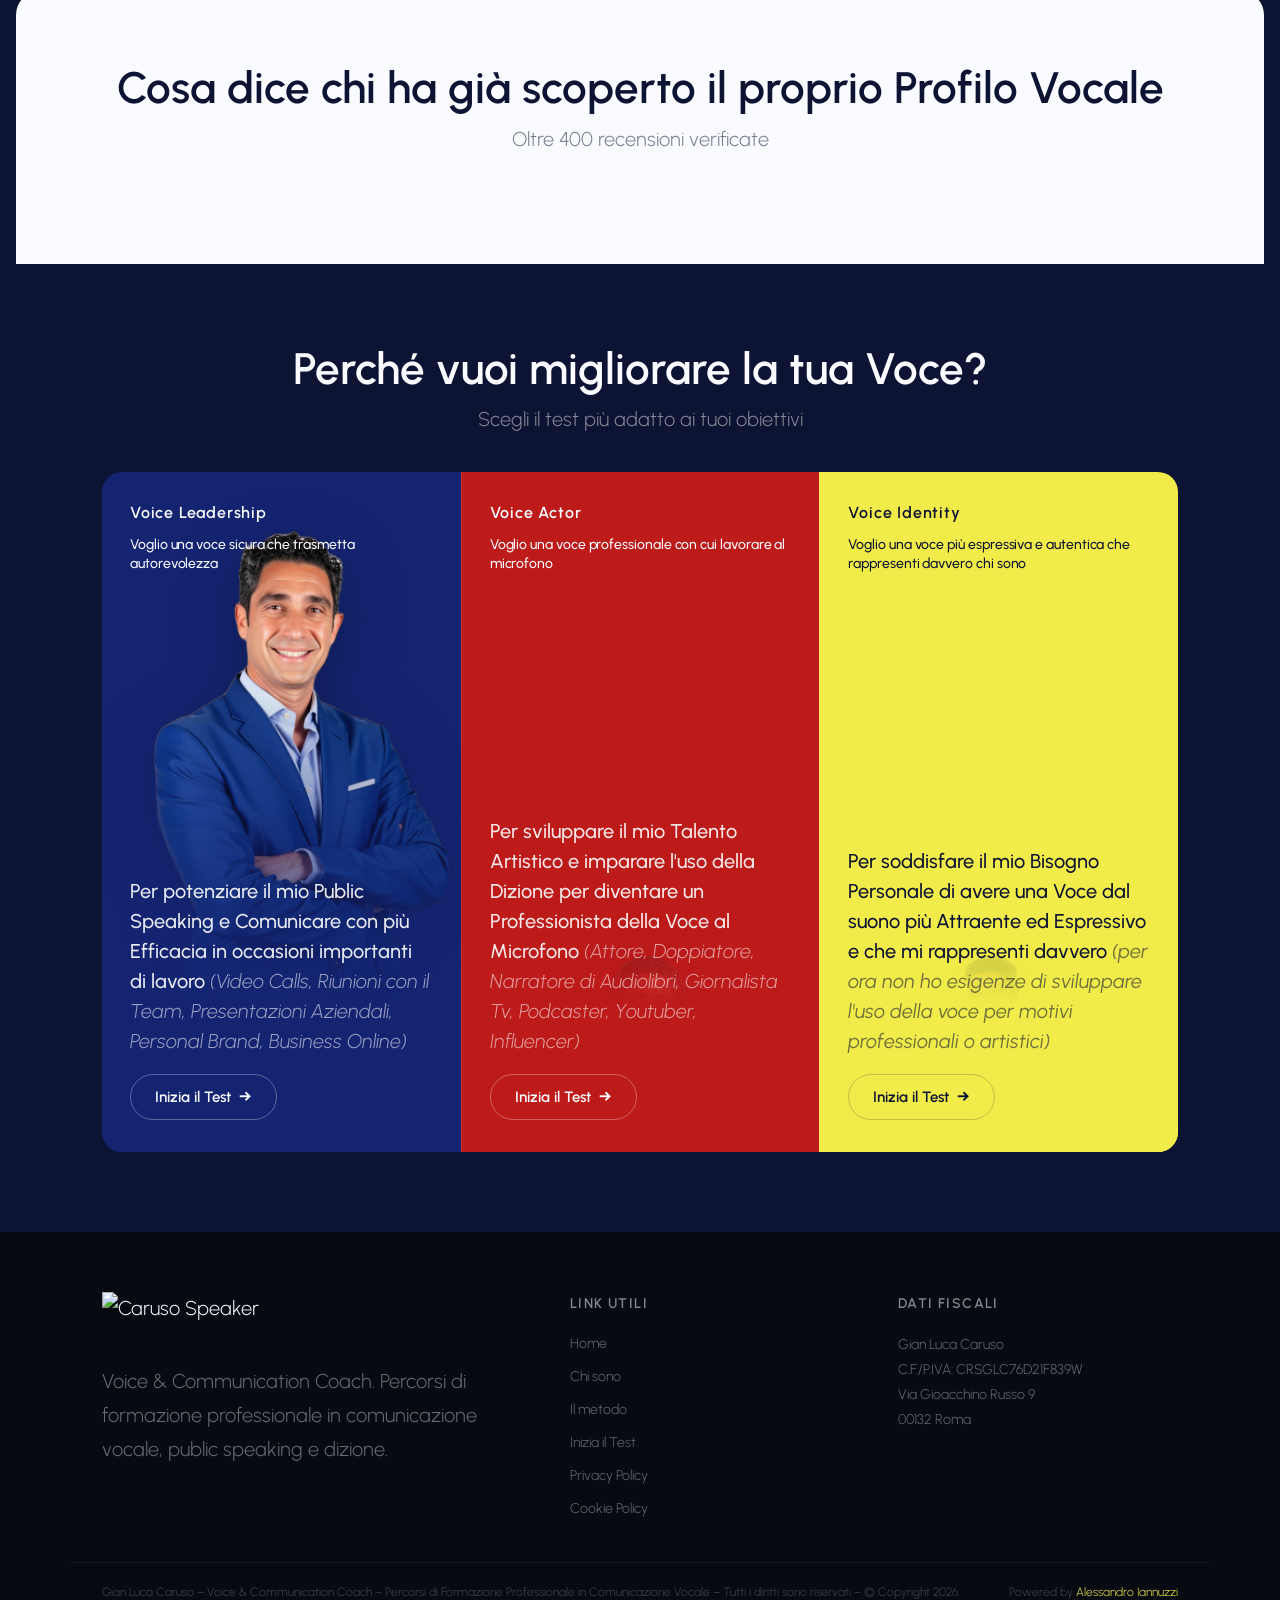
==== commit ff0bbe61: "Add Voice Leadership + Voice Identity cutout photos Voice Leadership: actor blue suit (rembg cutout)" ====
--- a/index.html
+++ b/index.html
@@ -341,7 +341,7 @@
     <p class="tc" style="color:rgba(255,255,255,.5);margin-top:8px">Scegli il test più adatto ai tuoi obiettivi</p>
     <div class="lp-cg">
       <a href="https://api.leadconnectorhq.com/widget/quiz/wsLNDaFQjJ8dQZmvo2n7" class="lp-card">
-        <div class="lp-card-img"><img src="https://carusospeaker.it/newsite2022/wp-content/uploads/2026/04/Foto-Card-A-400x520-1.png" alt="Voice Leadership"></div>
+        <div class="lp-card-img lp-card-img--cutout"><img src="img/glc-leadership.png" alt="Voice Leadership"></div>
         <div class="lp-card-bg"></div>
         <div class="lp-card-label">Voice Leadership</div>
         <div class="lp-card-sub">Voglio una voce sicura che trasmetta autorevolezza</div>
@@ -351,7 +351,7 @@
         </div>
       </a>
       <a href="https://api.leadconnectorhq.com/widget/quiz/xxm3moD62l5h8DF8bu4S" class="lp-card">
-        <div class="lp-card-img"><img src="img/glc-microfono.png" alt="Voice Actor"></div>
+        <div class="lp-card-img lp-card-img--cutout"><img src="img/glc-microfono.png" alt="Voice Actor"></div>
         <div class="lp-card-bg"></div>
         <div class="lp-card-label">Voice Actor</div>
         <div class="lp-card-sub">Voglio una voce professionale con cui lavorare al microfono</div>
@@ -361,7 +361,7 @@
         </div>
       </a>
       <a href="https://api.leadconnectorhq.com/widget/quiz/GcWwdcEqalnJVUXpqvjZ" class="lp-card">
-        <div class="lp-card-img"><img src="https://carusospeaker.it/newsite2022/wp-content/uploads/2026/04/Foto-Card-C-400x520-1.png" alt="Voice Identity"></div>
+        <div class="lp-card-img lp-card-img--cutout"><img src="img/glc-identity.png" alt="Voice Identity"></div>
         <div class="lp-card-bg"></div>
         <div class="lp-card-label">Voice Identity</div>
         <div class="lp-card-sub">Voglio una voce più espressiva e autentica che rappresenti davvero chi sono</div>
--- a/style.css
+++ b/style.css
@@ -886,3 +886,19 @@
 
 /* Voice Actor photo: object-position custom (subject centered, faccia visibile) */
 .lp-card:nth-child(2) .lp-card-img img{object-fit:cover;object-position:60% 30%}
+
+/* Cutout photos (PNG scontornate): contain + ancorate in basso, ingrandite */
+.lp-card-img--cutout{overflow:hidden}
+.lp-card-img--cutout img{
+  width:100%!important;height:92%!important;
+  object-fit:contain!important;object-position:bottom center!important;
+  bottom:0!important;right:auto!important;left:0!important;top:auto!important;
+  filter:drop-shadow(0 18px 30px rgba(0,0,0,.25));
+}
+.lp-card:nth-child(1) .lp-card-img--cutout img{height:96%!important;transform:translateX(4%)}
+.lp-card:nth-child(3) .lp-card-img--cutout img{height:88%!important;filter:drop-shadow(0 18px 30px rgba(0,0,0,.18))}
+@media(max-width:768px){
+  .lp-card-img--cutout img{height:78%!important}
+  .lp-card:nth-child(1) .lp-card-img--cutout img{height:82%!important;transform:none}
+  .lp-card:nth-child(3) .lp-card-img--cutout img{height:74%!important}
+}
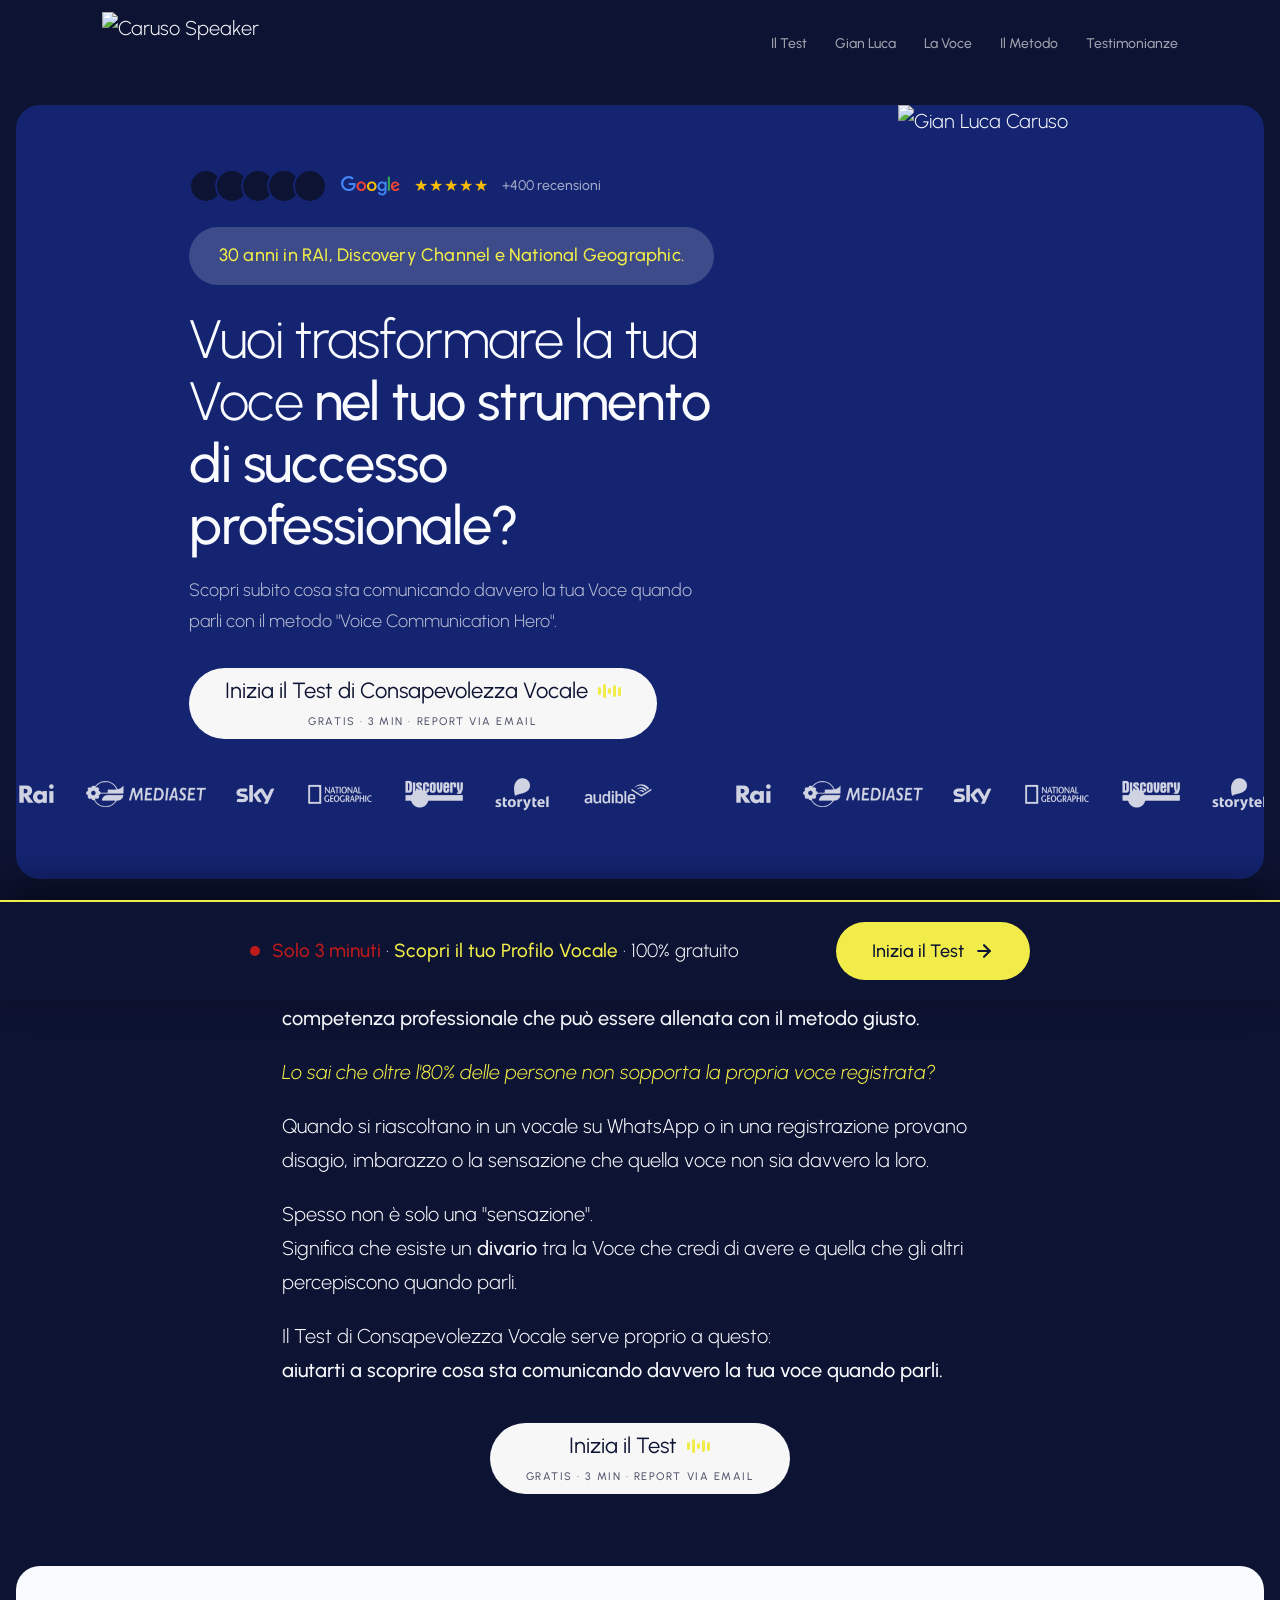
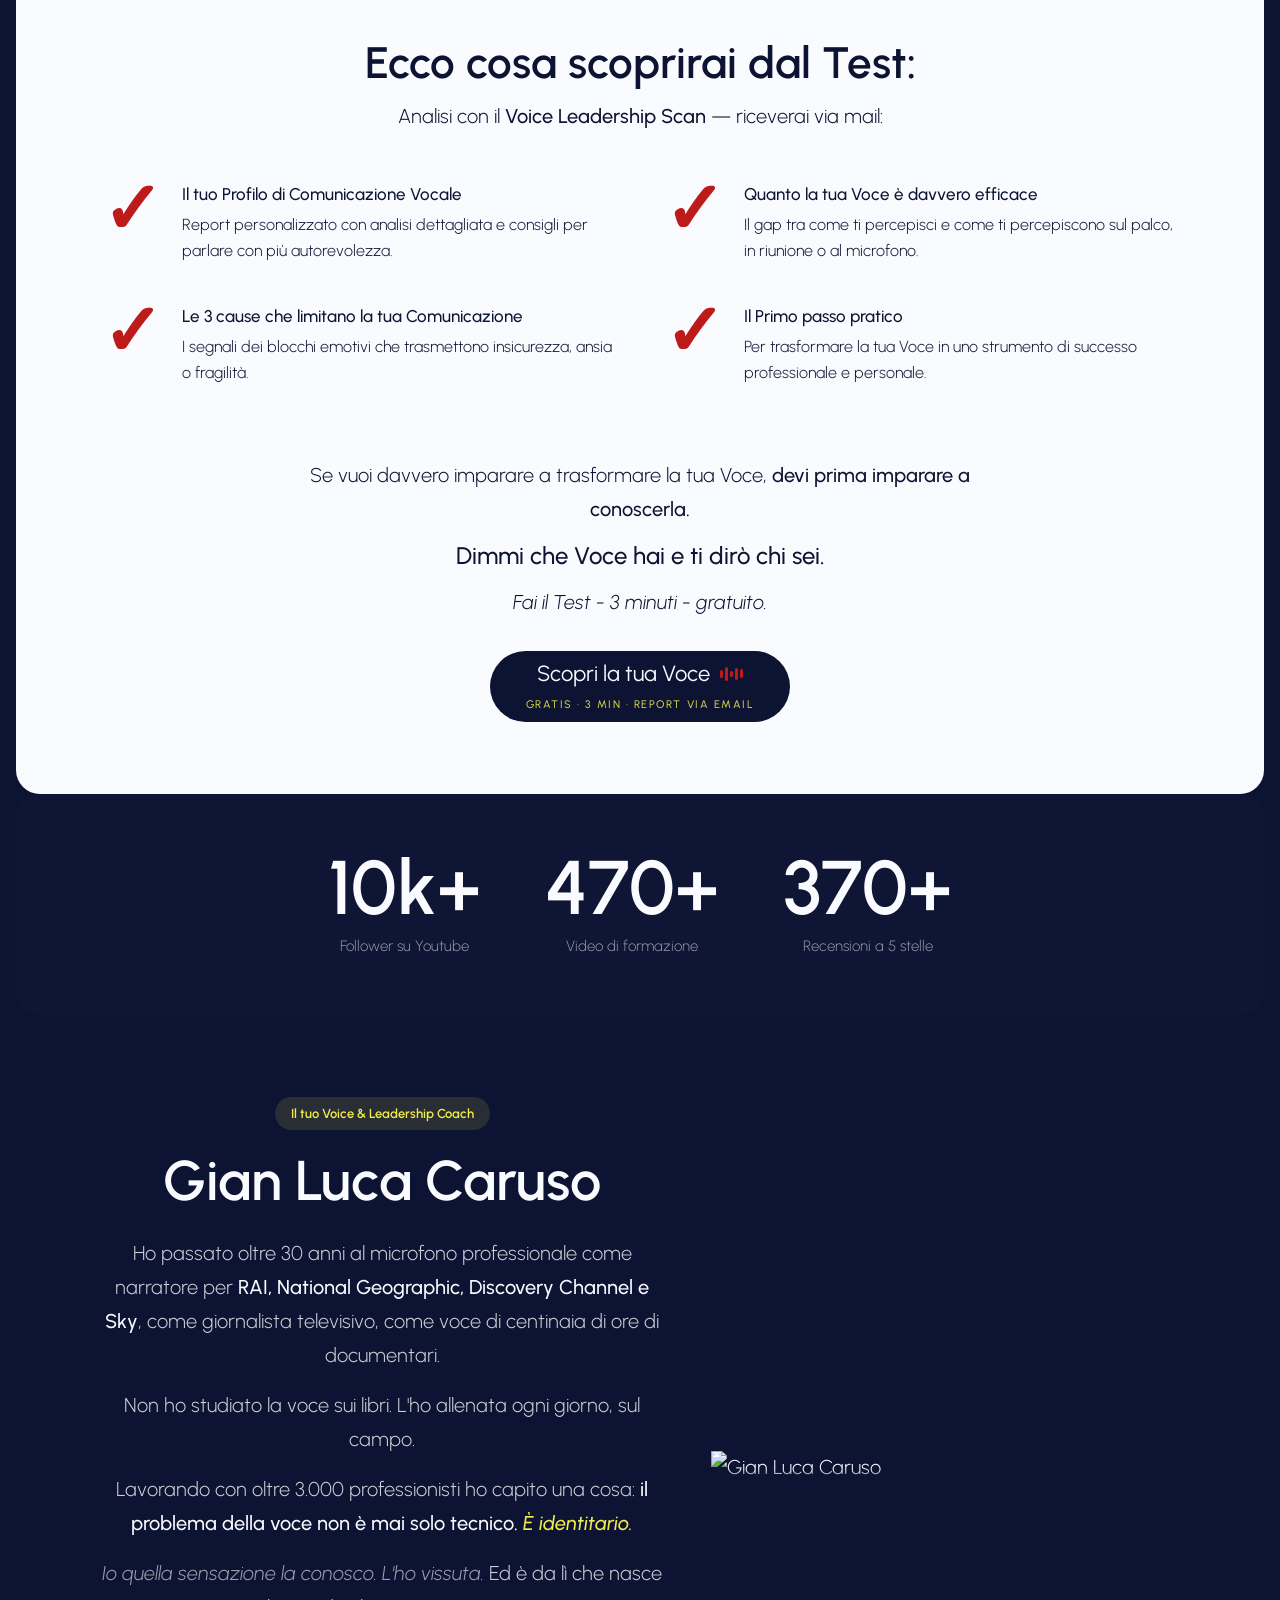
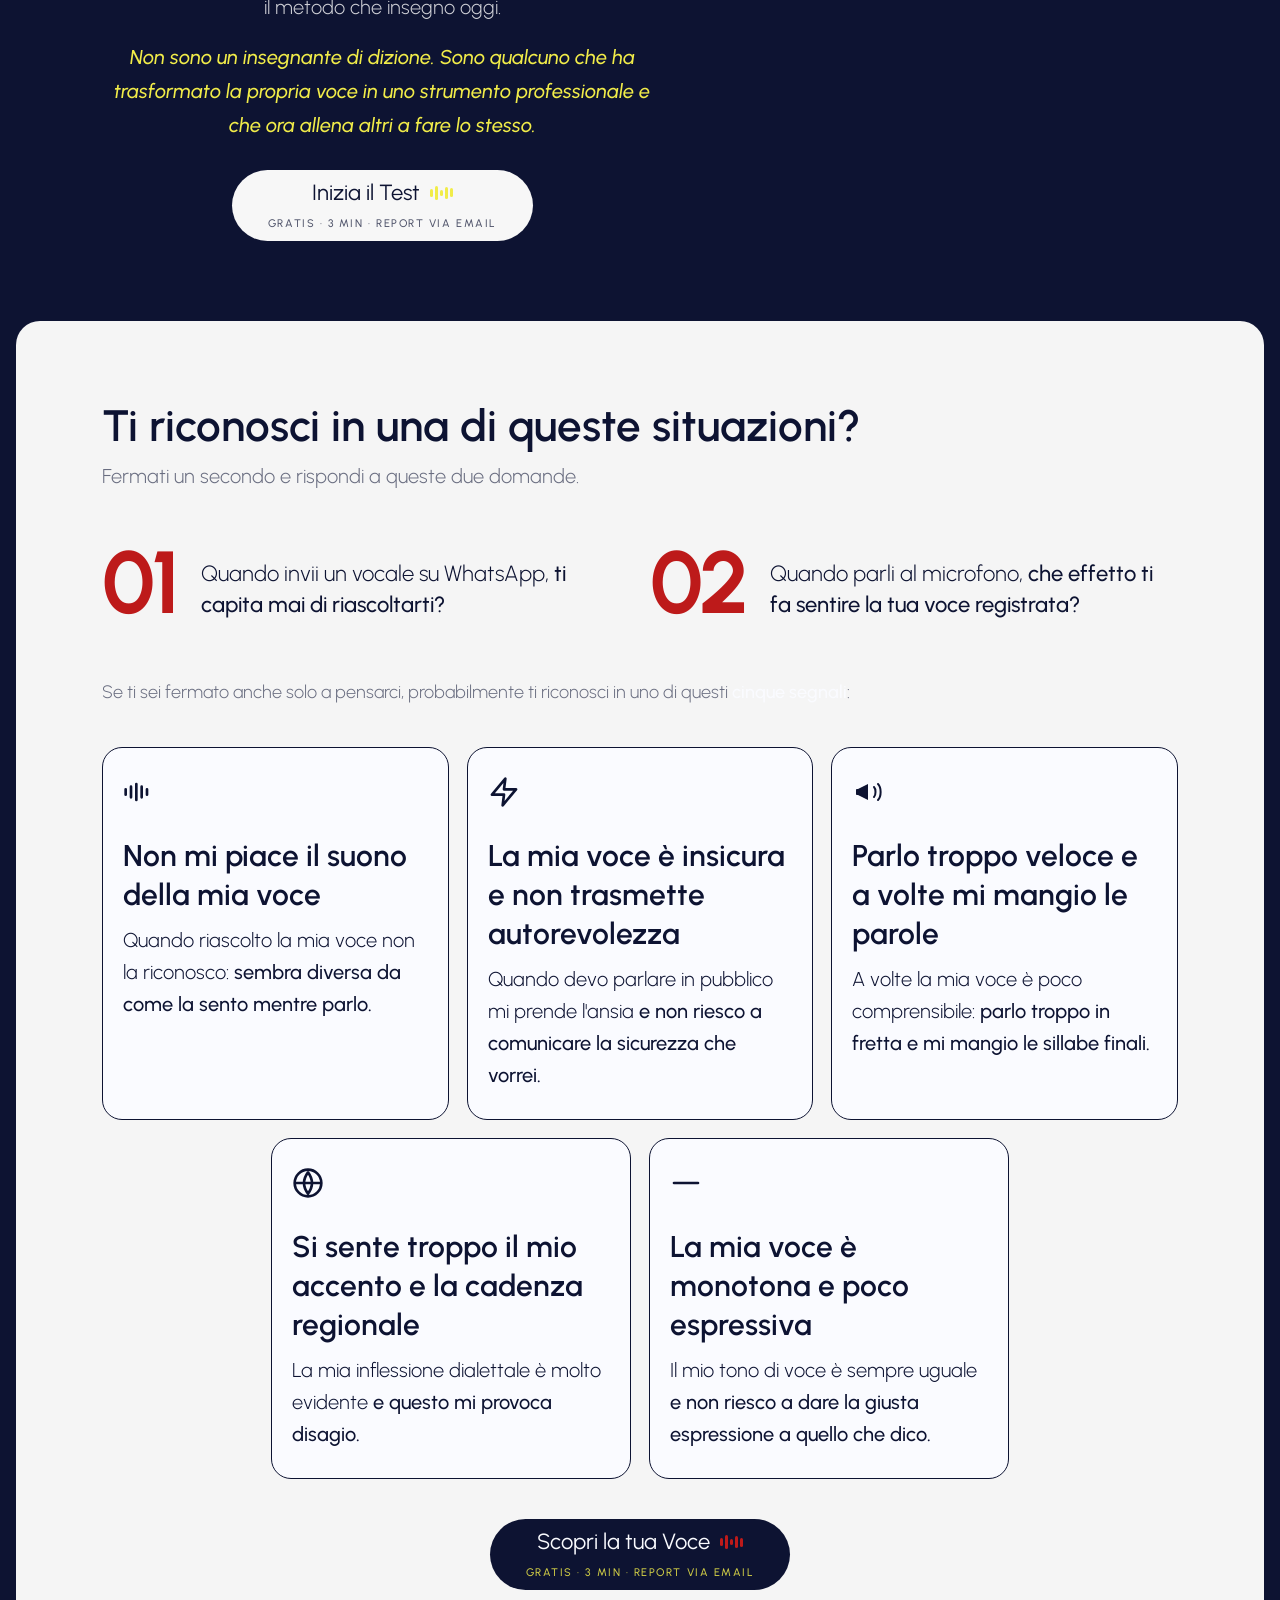
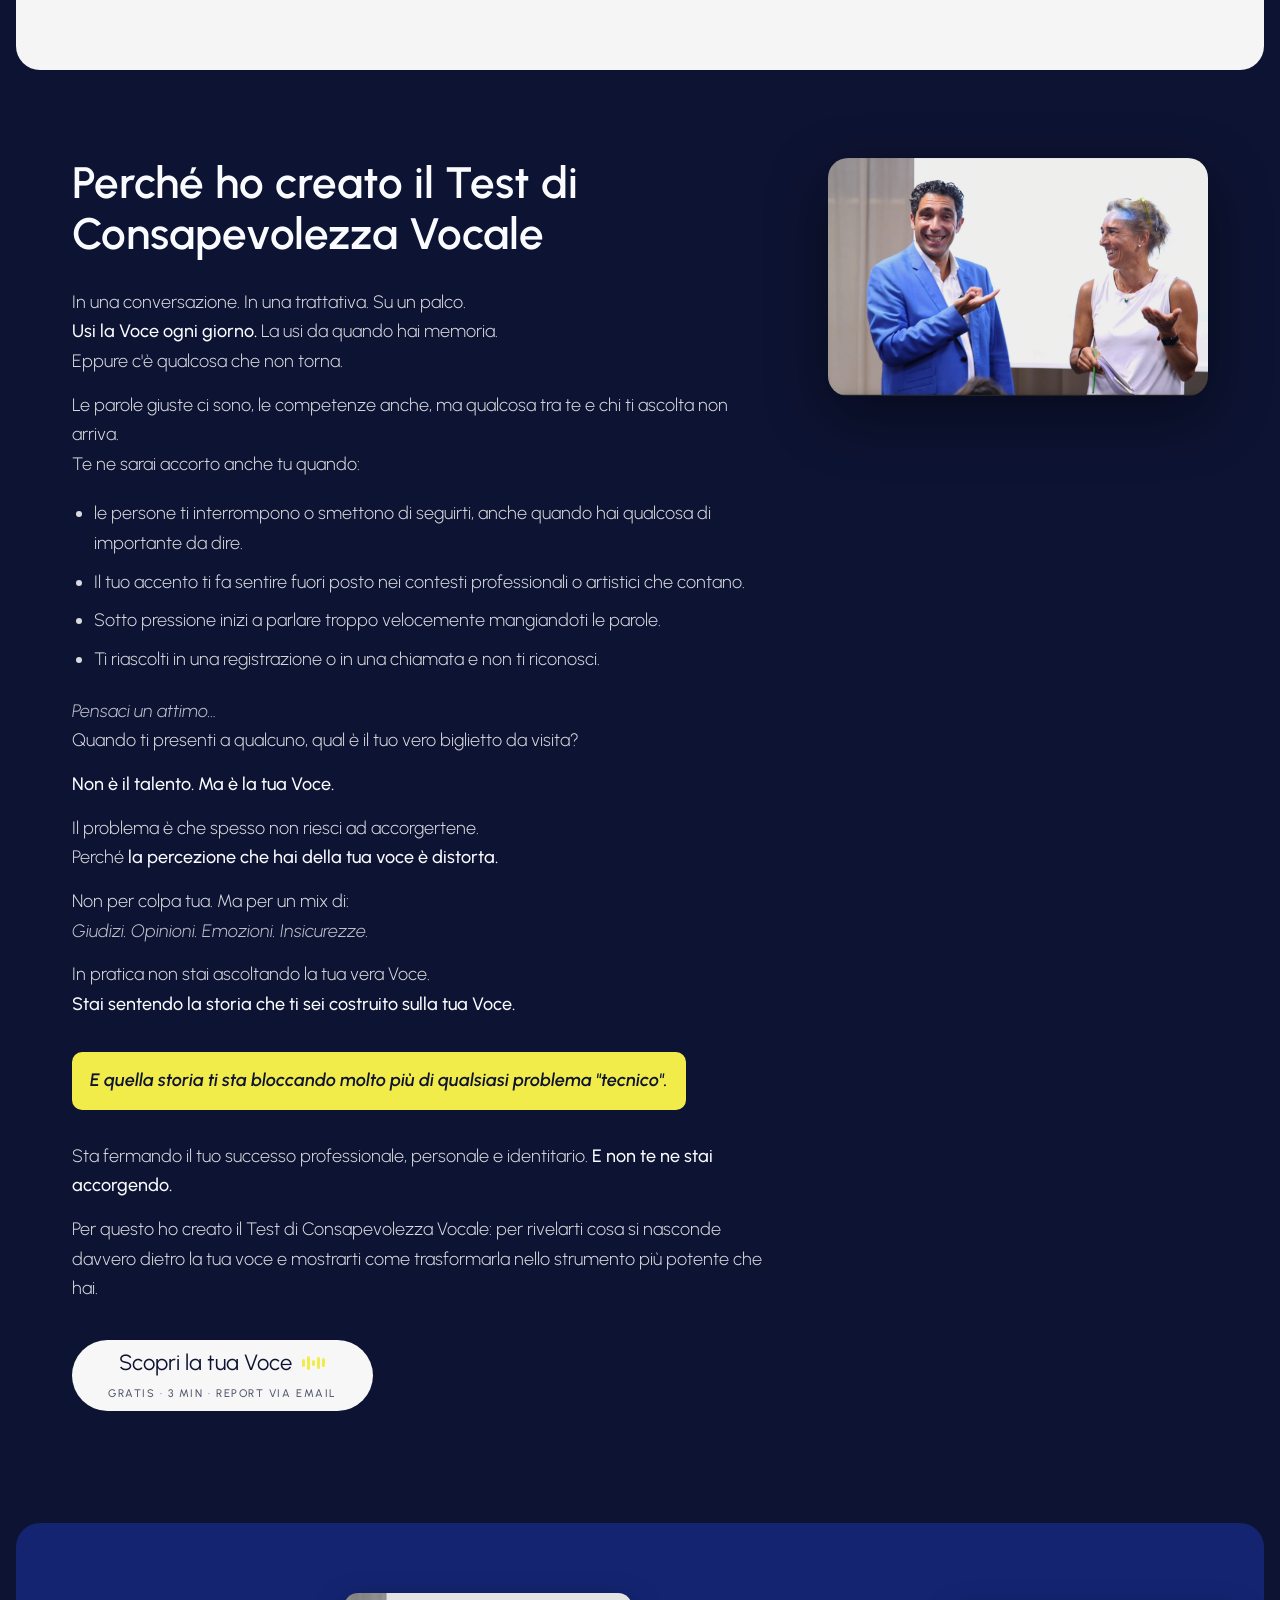
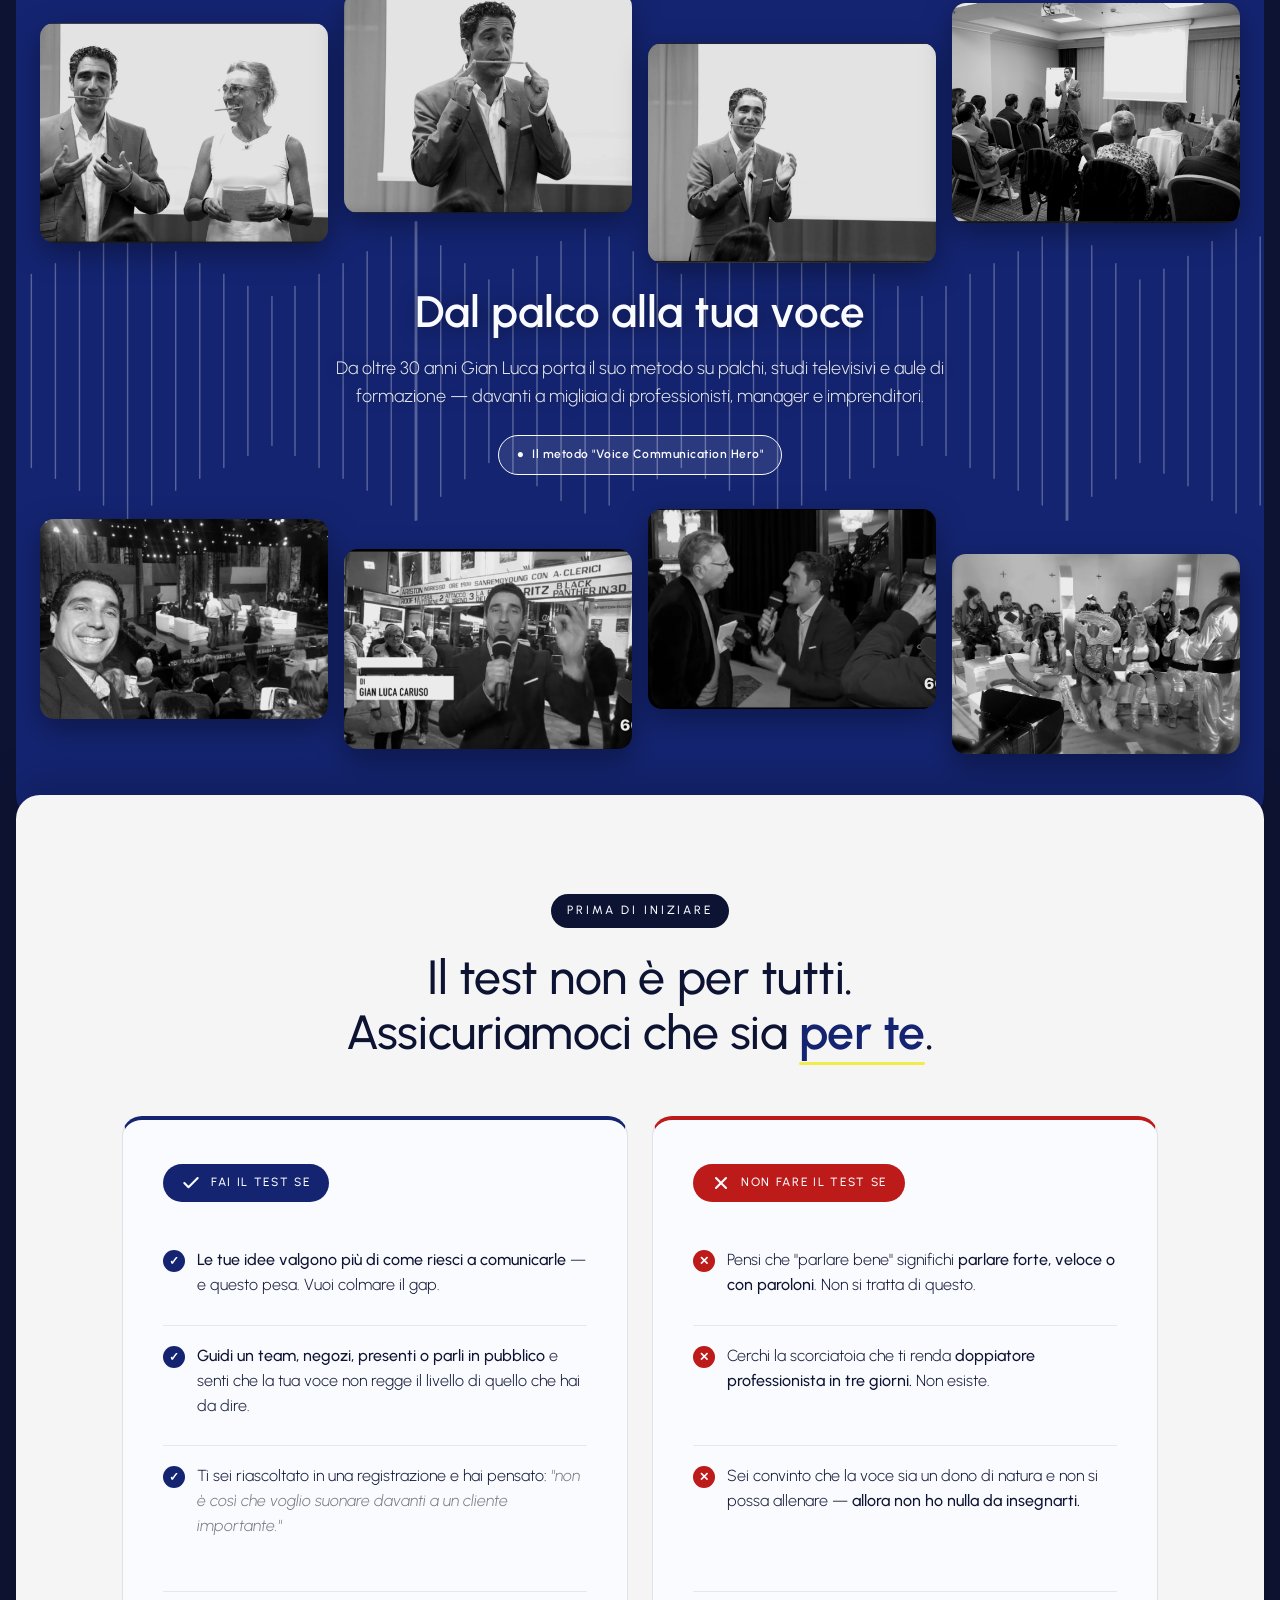
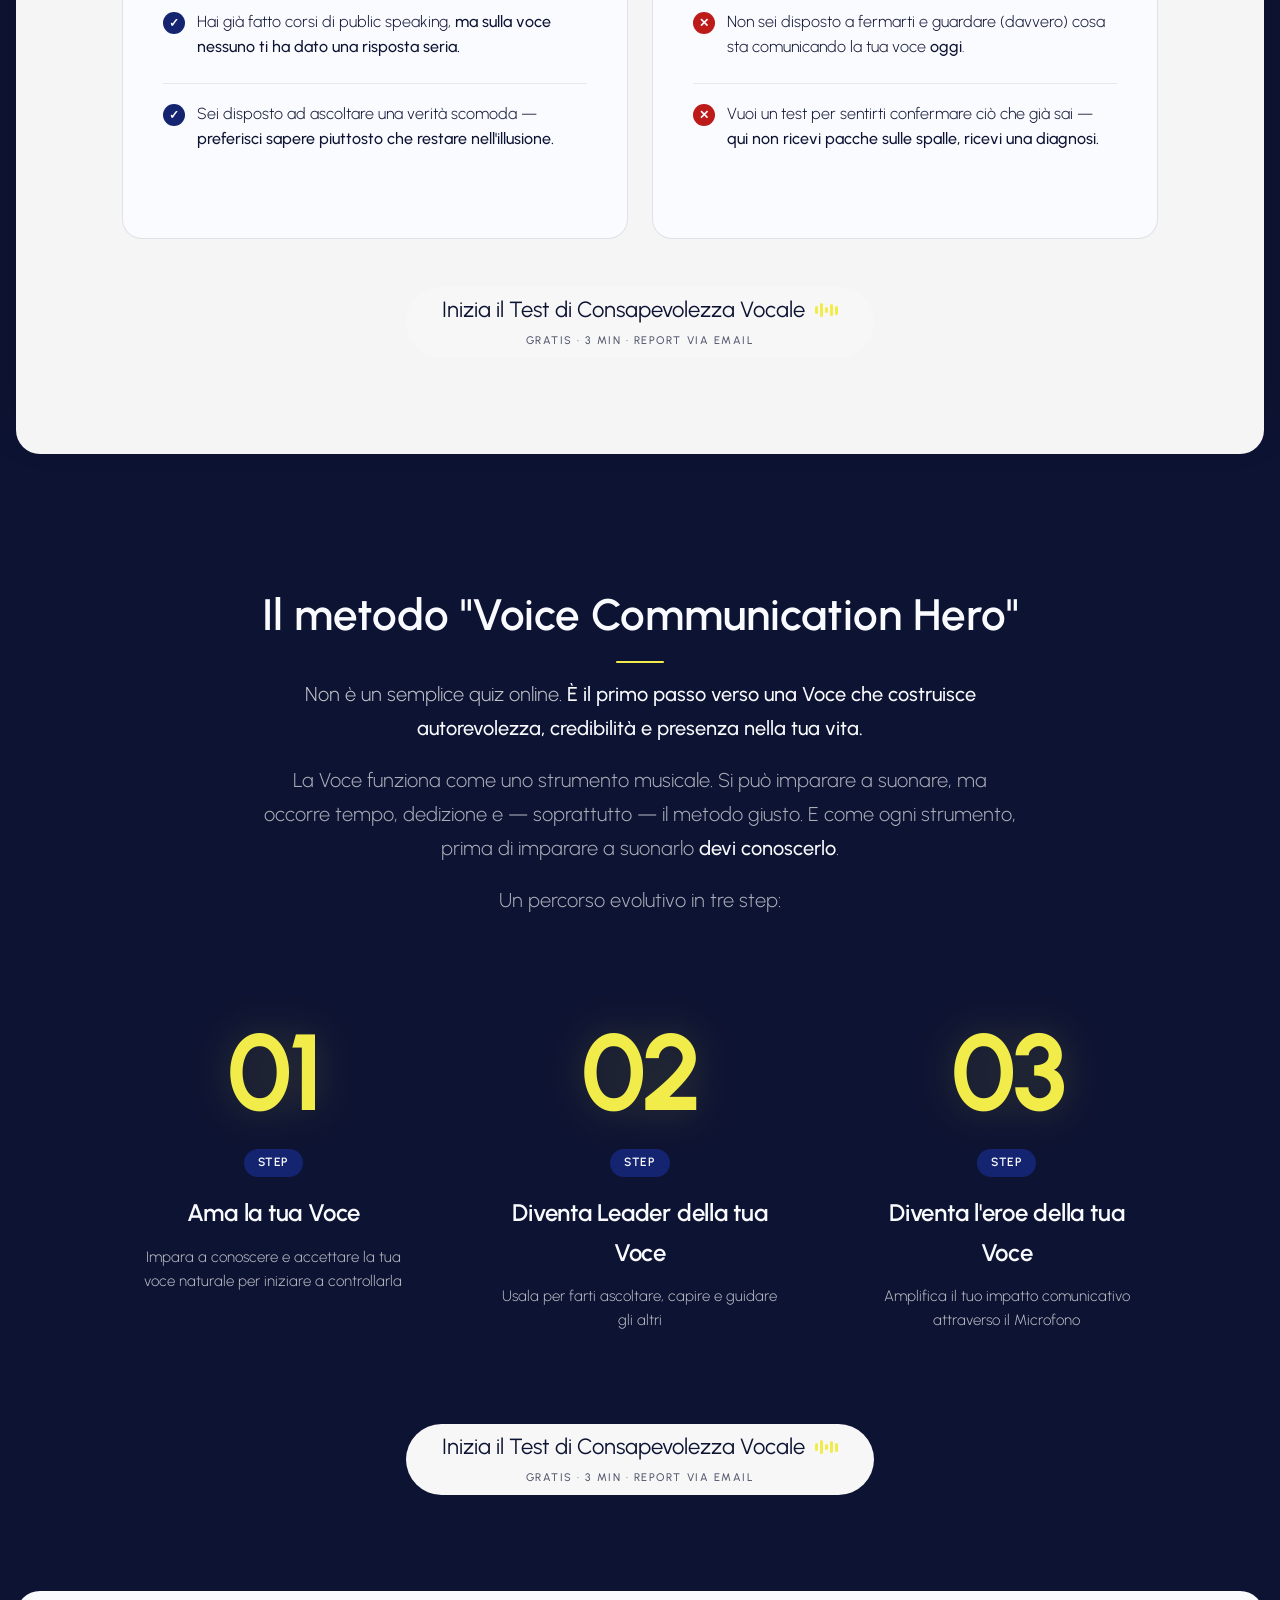
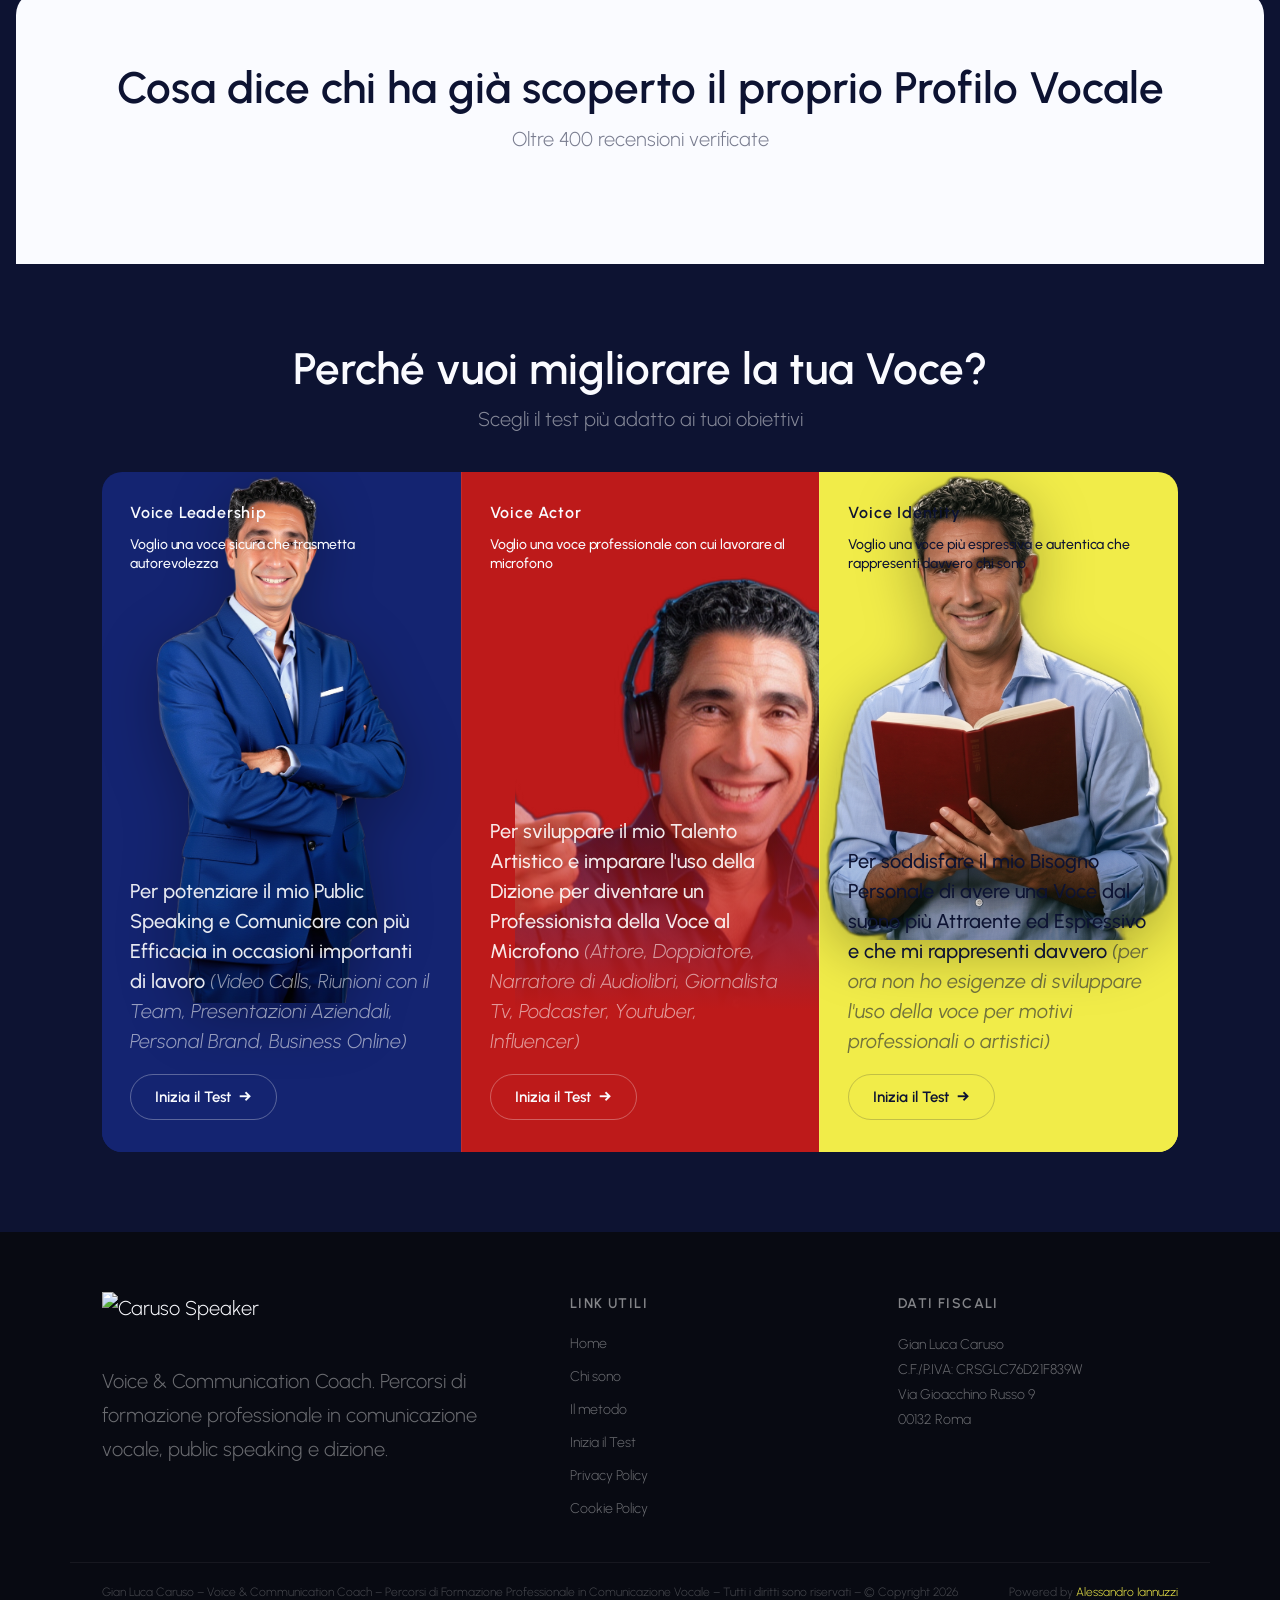
==== commit 47d71152: "Fix cutout photos visibility — top anchor + above gradient - Trim alpha bbox per ridurre spazio tras" ====
--- a/index.html
+++ b/index.html
@@ -351,7 +351,7 @@
         </div>
       </a>
       <a href="https://api.leadconnectorhq.com/widget/quiz/xxm3moD62l5h8DF8bu4S" class="lp-card">
-        <div class="lp-card-img lp-card-img--cutout"><img src="img/glc-microfono.png" alt="Voice Actor"></div>
+        <div class="lp-card-img"><img src="img/glc-microfono.png" alt="Voice Actor"></div>
         <div class="lp-card-bg"></div>
         <div class="lp-card-label">Voice Actor</div>
         <div class="lp-card-sub">Voglio una voce professionale con cui lavorare al microfono</div>
--- a/style.css
+++ b/style.css
@@ -887,18 +887,14 @@
 /* Voice Actor photo: object-position custom (subject centered, faccia visibile) */
 .lp-card:nth-child(2) .lp-card-img img{object-fit:cover;object-position:60% 30%}
 
-/* Cutout photos (PNG scontornate): contain + ancorate in basso, ingrandite */
-.lp-card-img--cutout{overflow:hidden}
+/* Cutout photos (PNG scontornate): in alto, contain, sopra il gradient bg */
+.lp-card-img--cutout{z-index:2!important;bottom:auto!important;height:78%!important}
 .lp-card-img--cutout img{
-  width:100%!important;height:92%!important;
-  object-fit:contain!important;object-position:bottom center!important;
-  bottom:0!important;right:auto!important;left:0!important;top:auto!important;
-  filter:drop-shadow(0 18px 30px rgba(0,0,0,.25));
-}
-.lp-card:nth-child(1) .lp-card-img--cutout img{height:96%!important;transform:translateX(4%)}
-.lp-card:nth-child(3) .lp-card-img--cutout img{height:88%!important;filter:drop-shadow(0 18px 30px rgba(0,0,0,.18))}
-@media(max-width:768px){
-  .lp-card-img--cutout img{height:78%!important}
-  .lp-card:nth-child(1) .lp-card-img--cutout img{height:82%!important;transform:none}
-  .lp-card:nth-child(3) .lp-card-img--cutout img{height:74%!important}
-}
+  width:100%!important;height:100%!important;
+  object-fit:contain!important;object-position:top center!important;
+  top:0!important;bottom:auto!important;right:auto!important;left:0!important;
+  filter:drop-shadow(0 14px 28px rgba(0,0,0,.28));
+}
+@media(max-width:768px){
+  .lp-card-img--cutout{height:62%!important}
+}
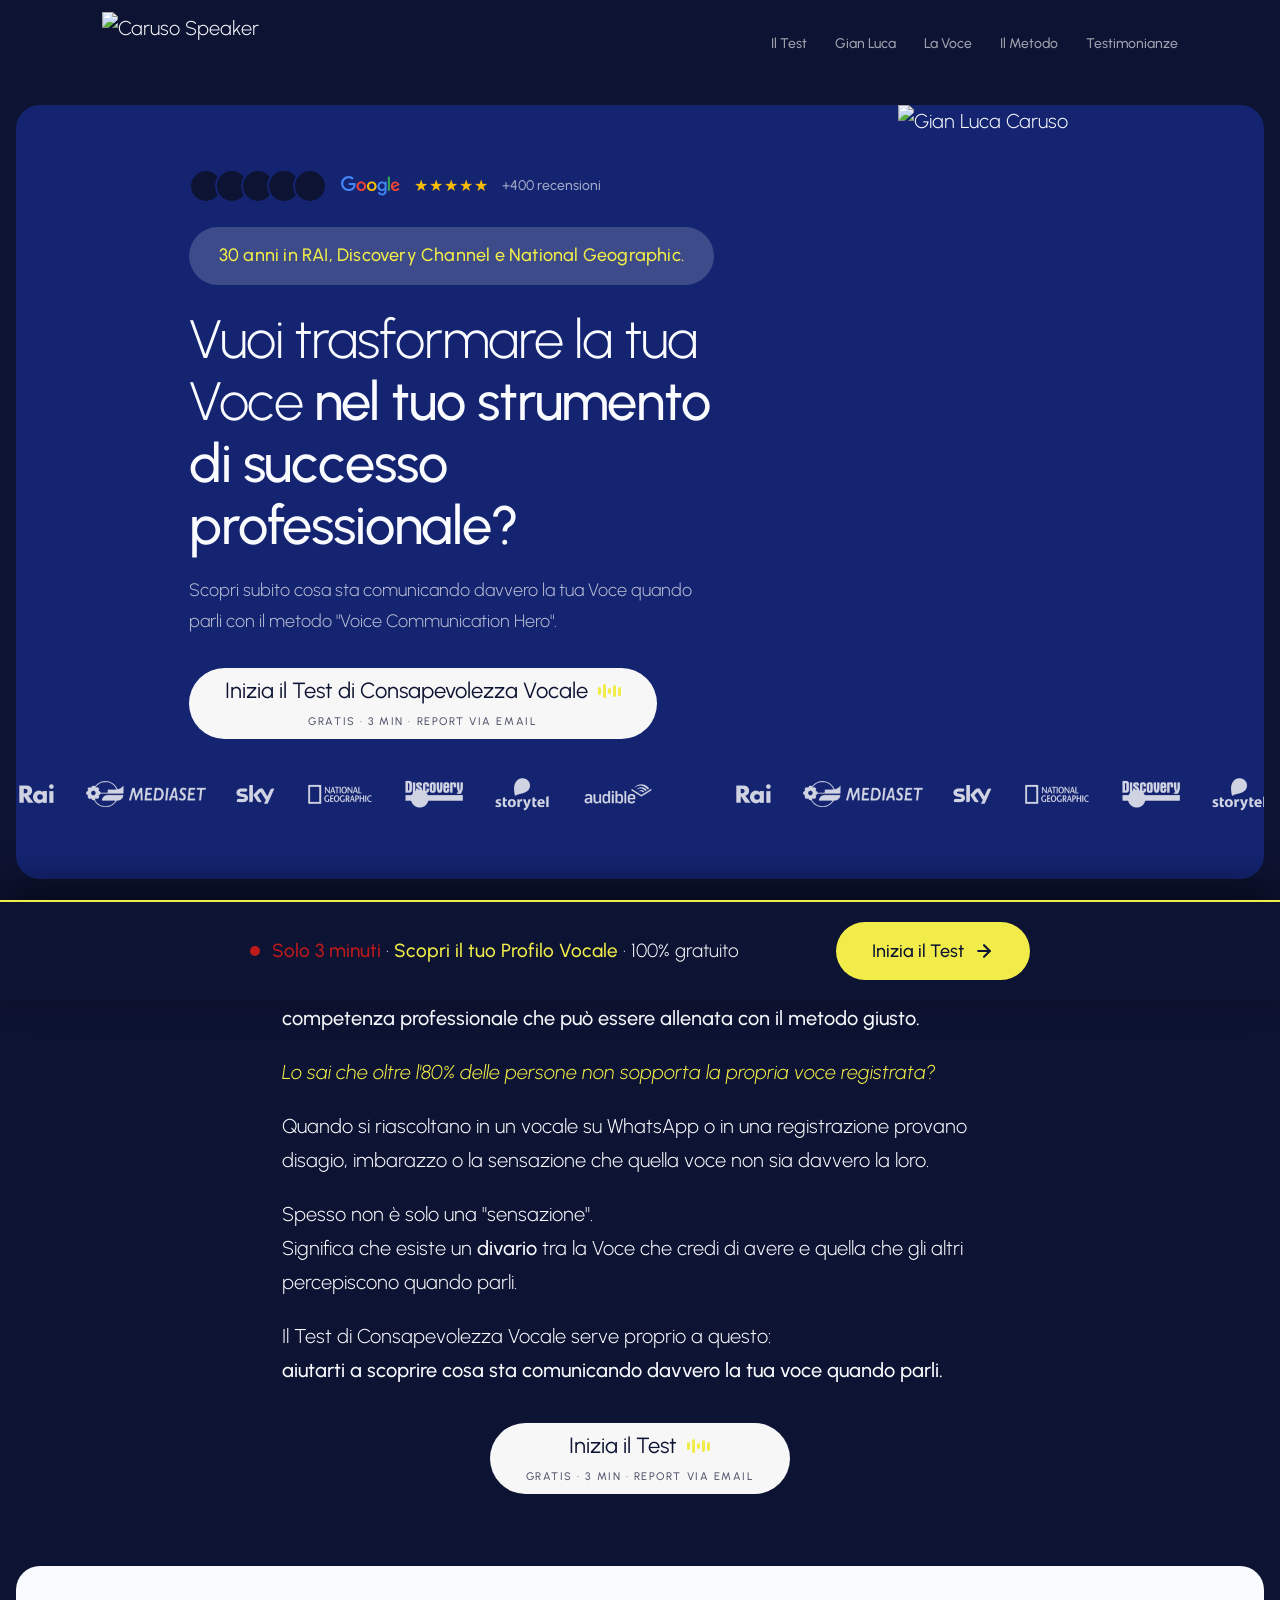
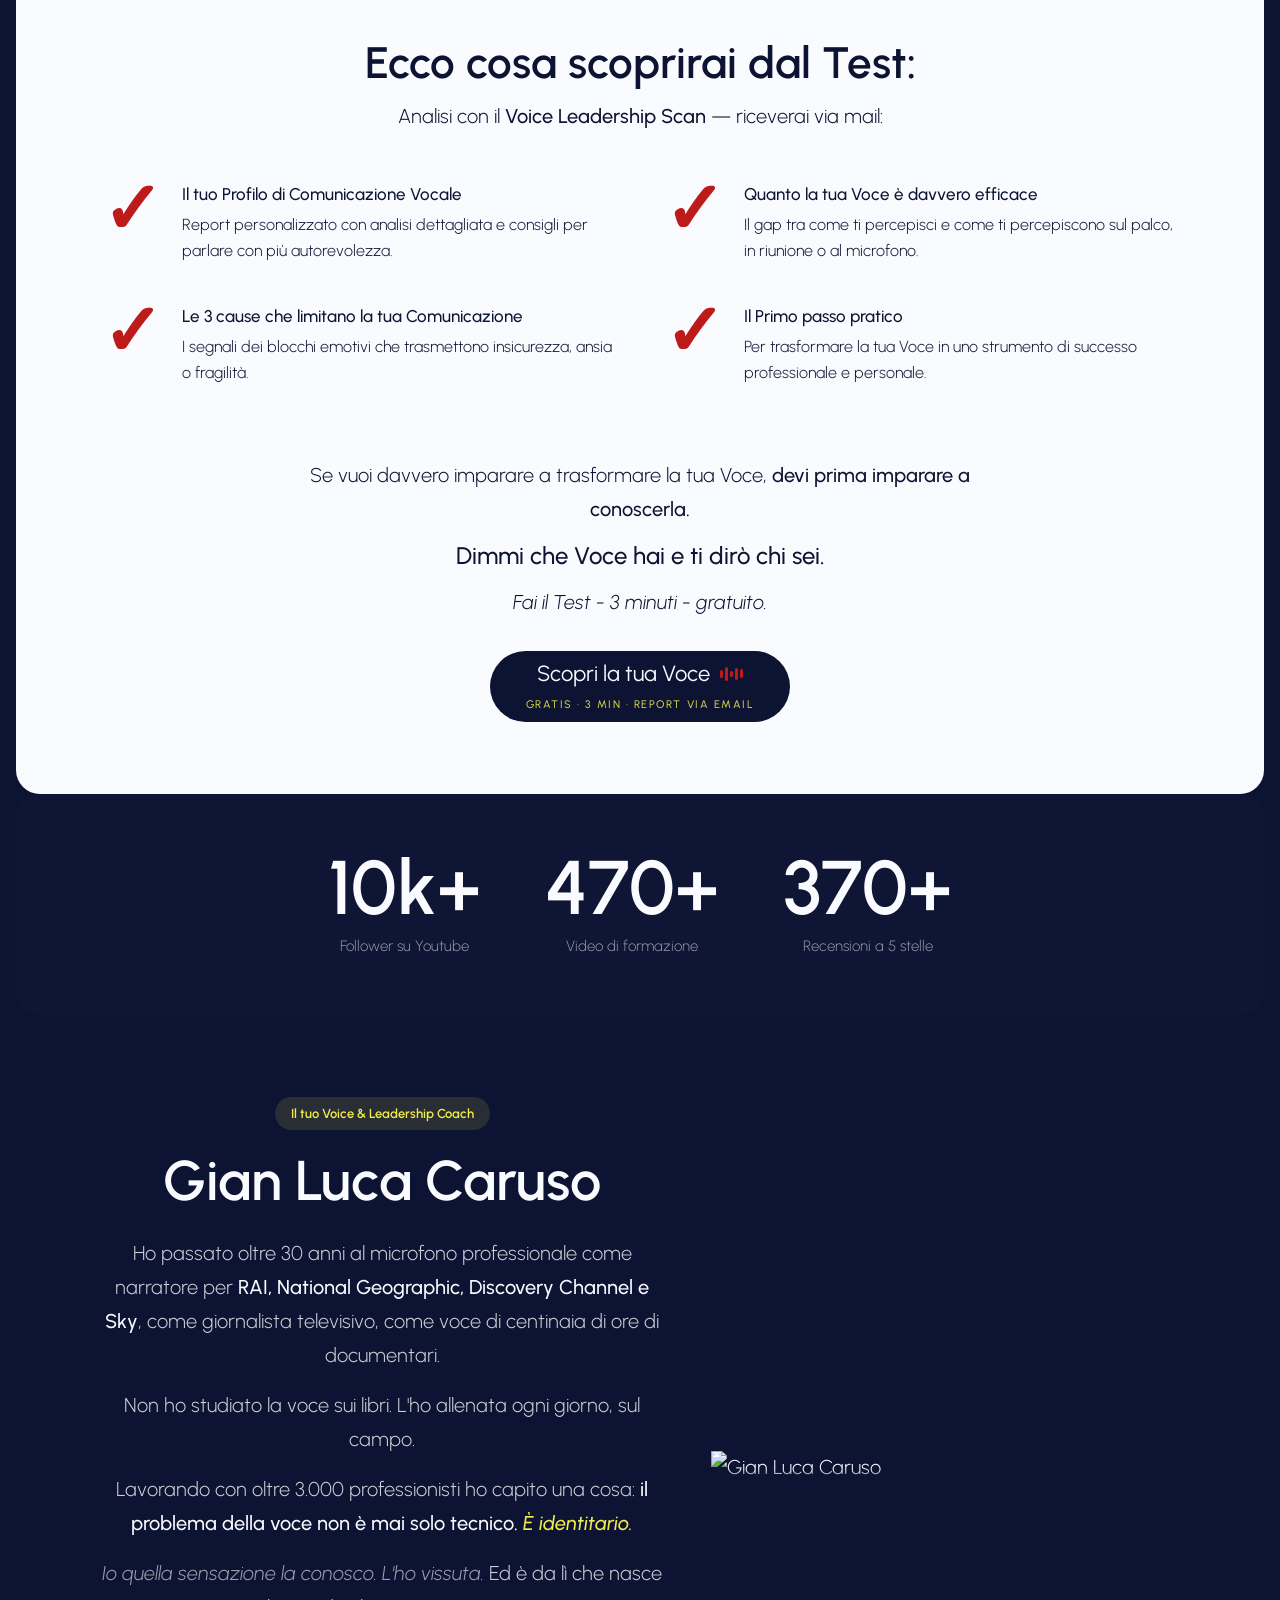
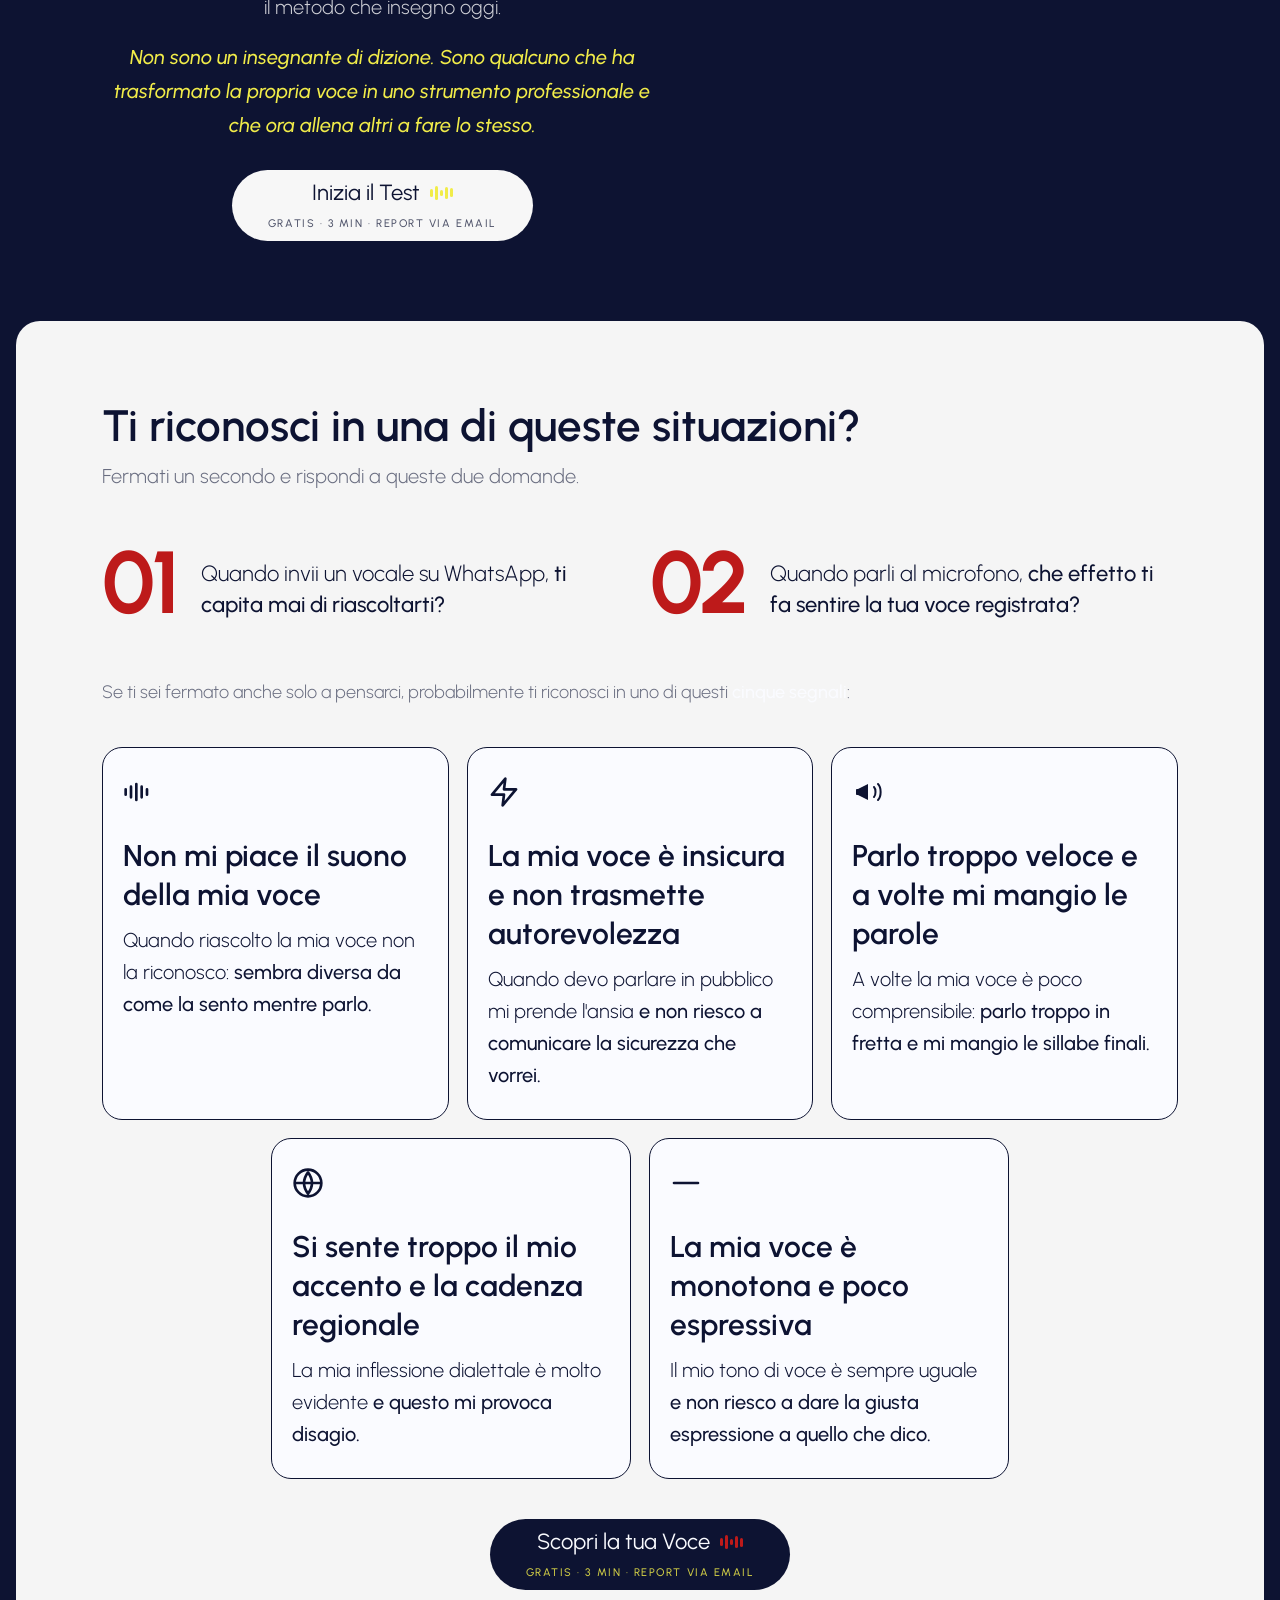
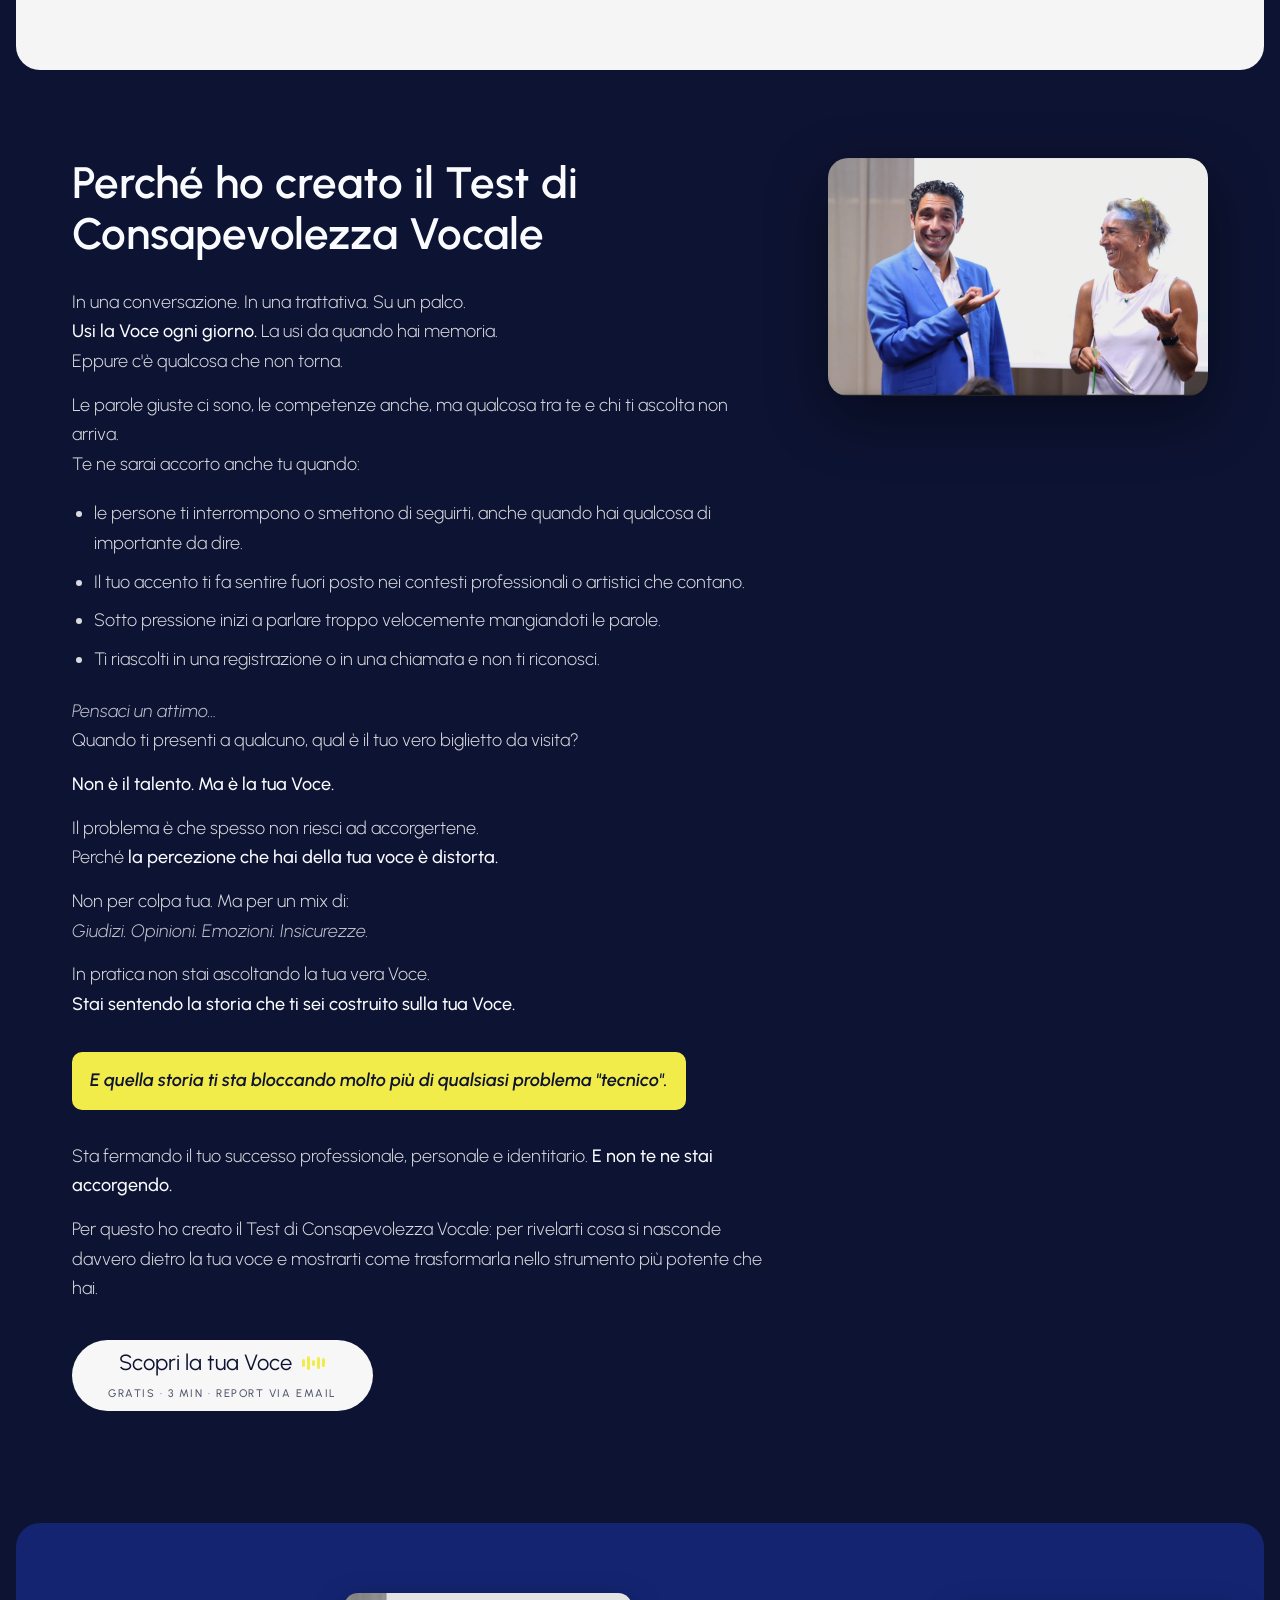
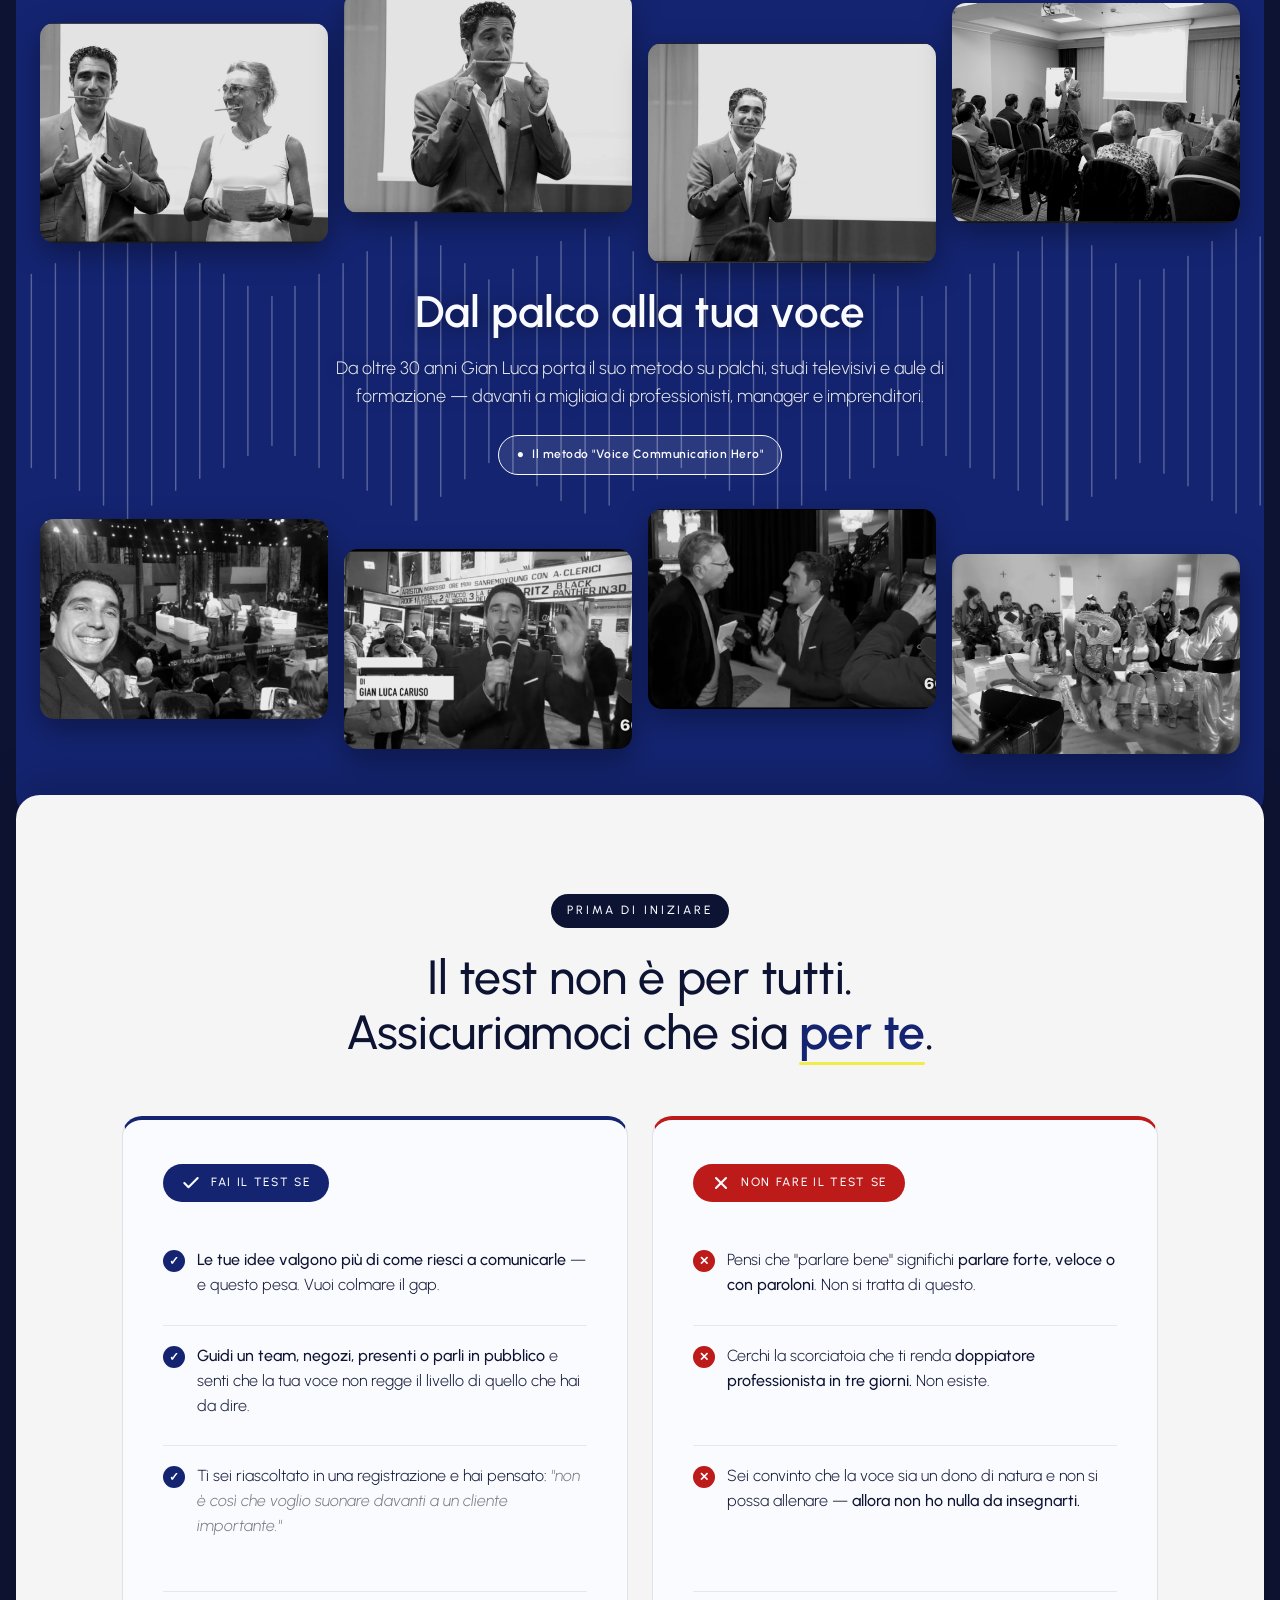
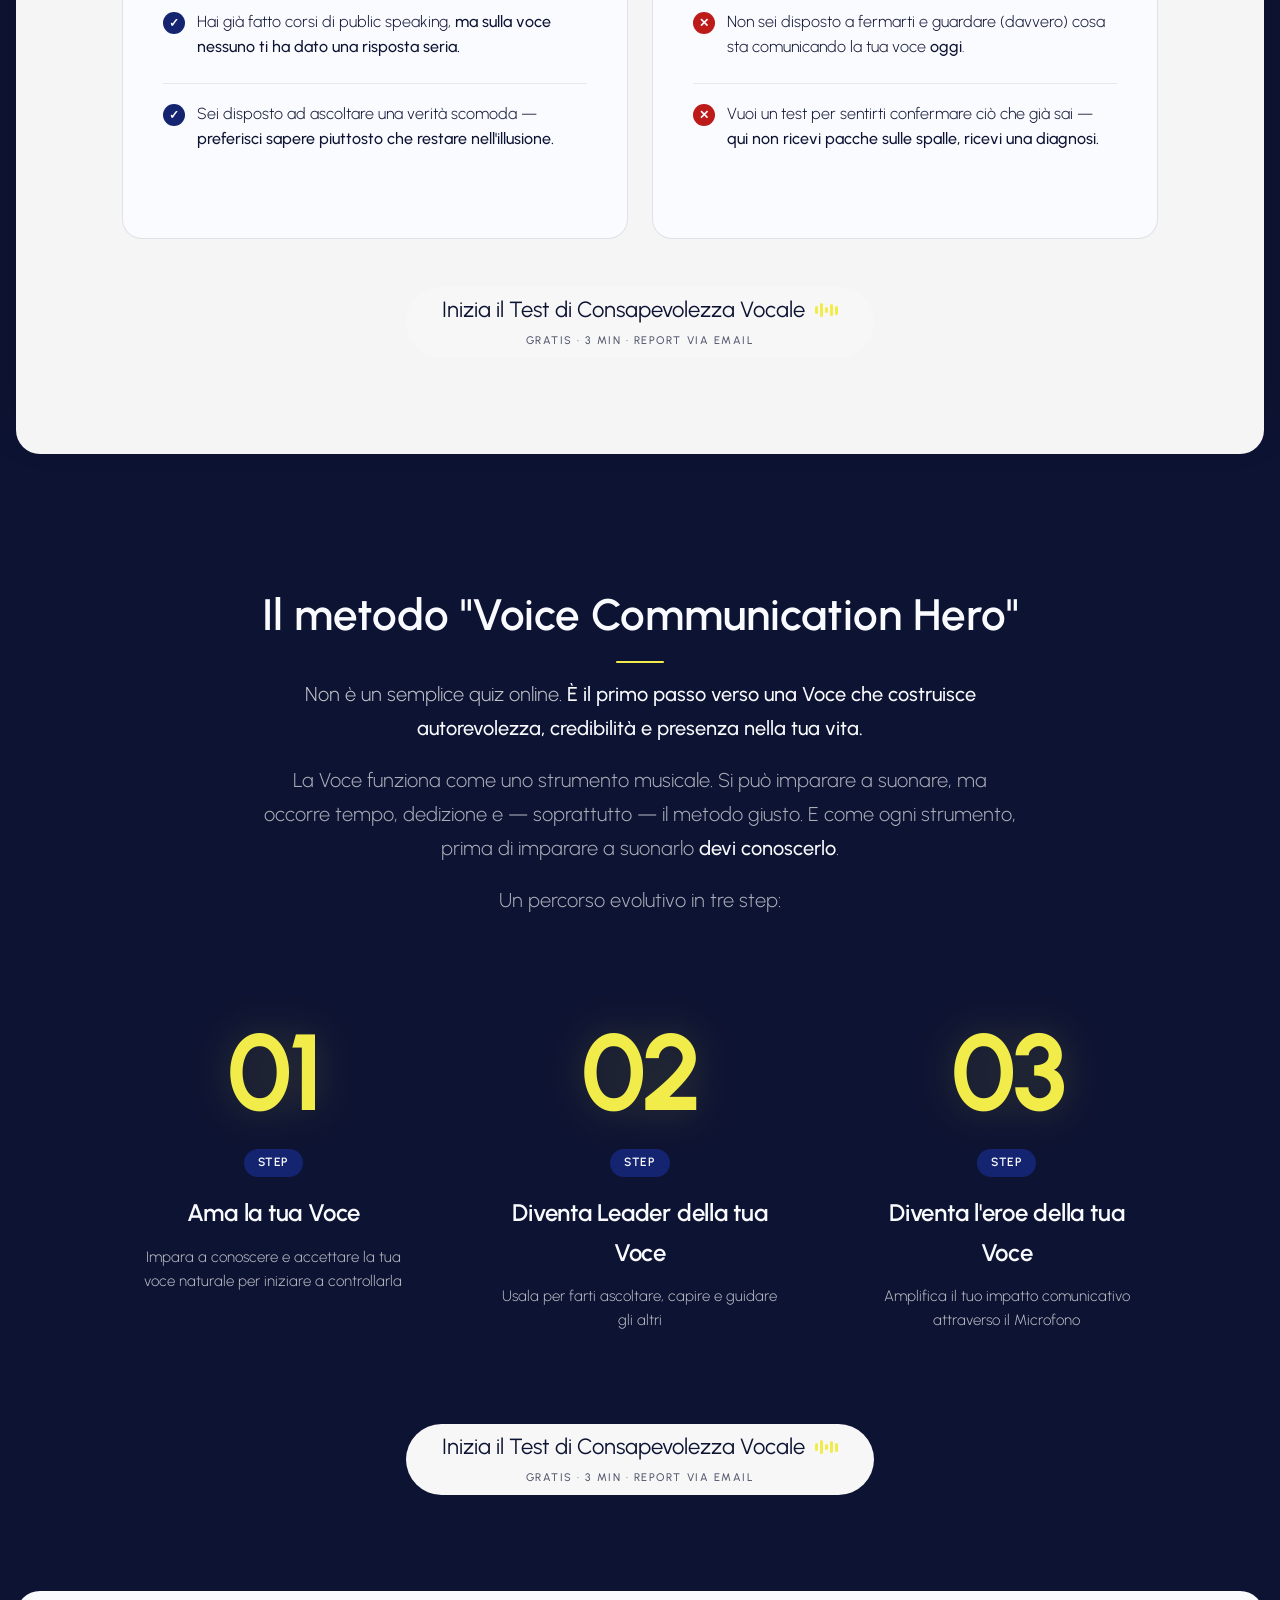
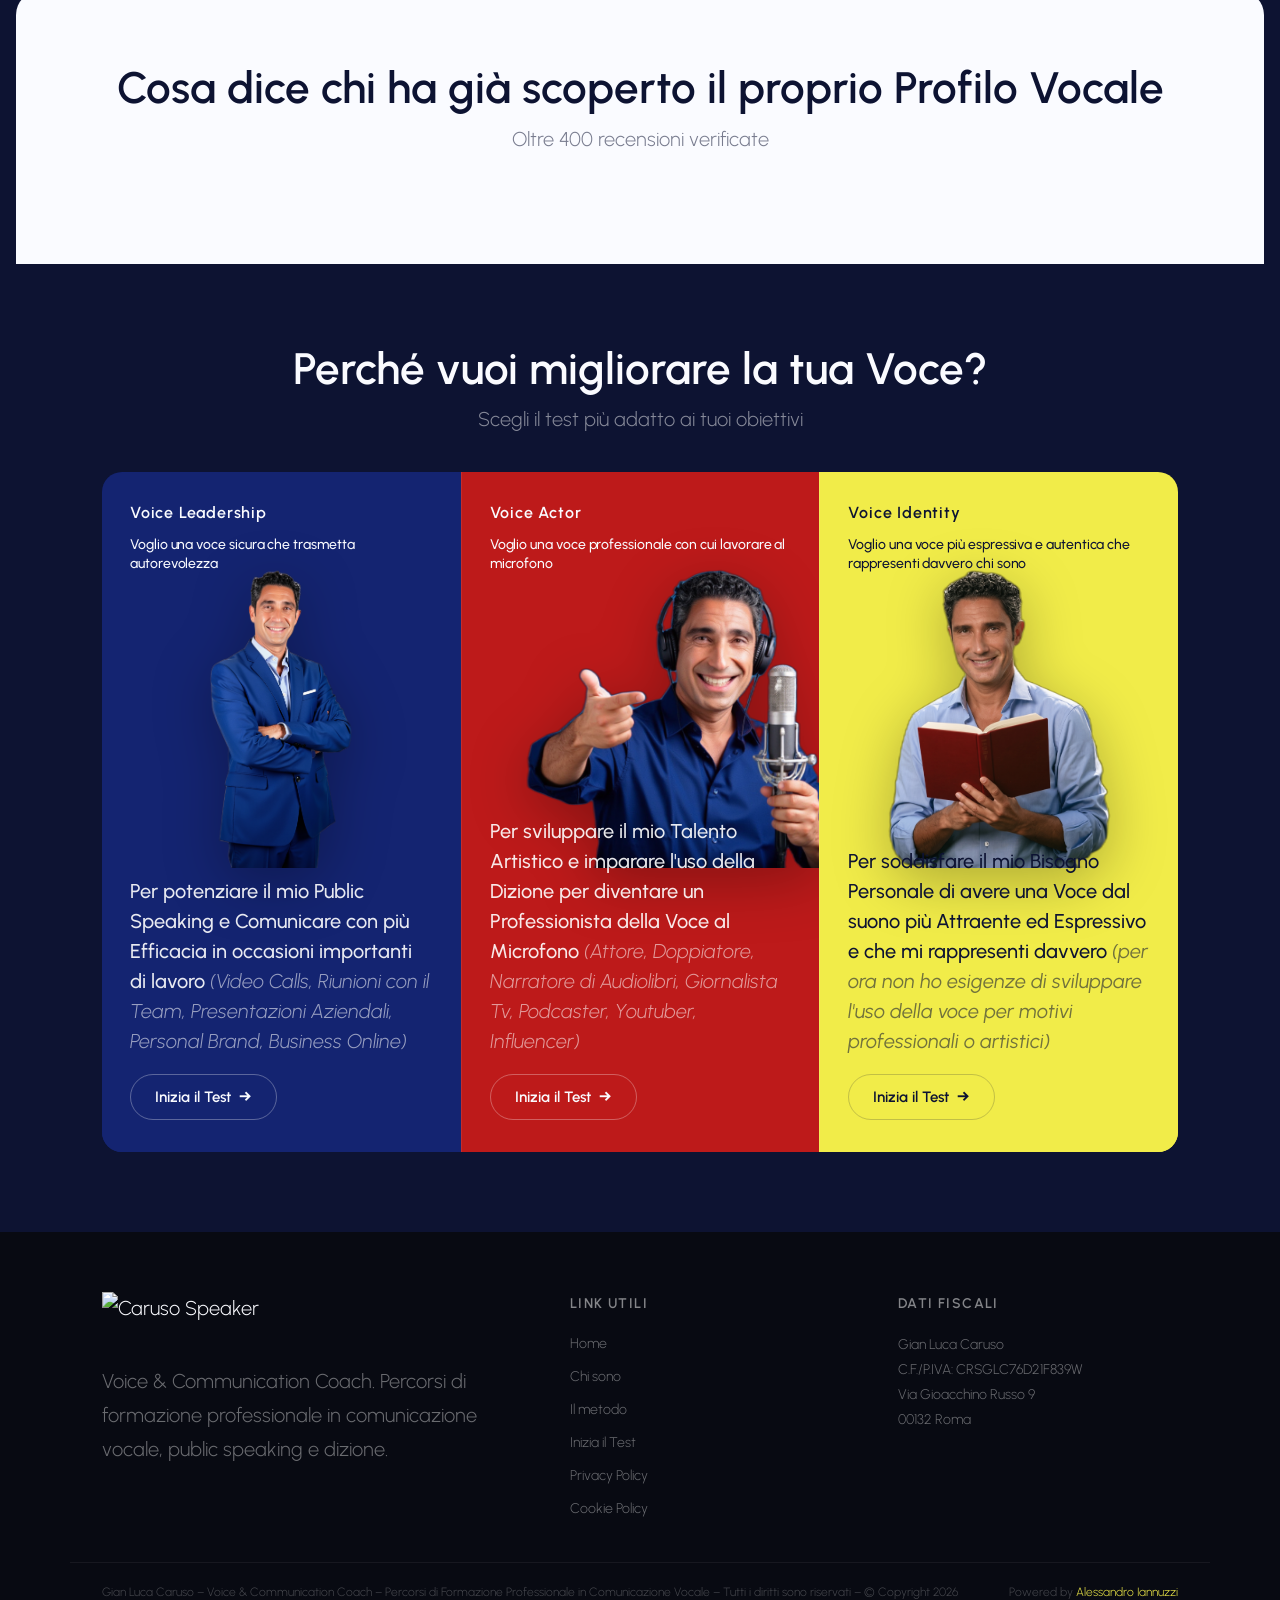
==== commit 2ff8d9c1: "Card photos: confine in upper band, no body overlap - Cutout class: top 96px + height 300px (fascia " ====
--- a/index.html
+++ b/index.html
@@ -351,7 +351,7 @@
         </div>
       </a>
       <a href="https://api.leadconnectorhq.com/widget/quiz/xxm3moD62l5h8DF8bu4S" class="lp-card">
-        <div class="lp-card-img"><img src="img/glc-microfono.png" alt="Voice Actor"></div>
+        <div class="lp-card-img lp-card-img--cutout lp-card-img--actor"><img src="img/glc-microfono.png" alt="Voice Actor"></div>
         <div class="lp-card-bg"></div>
         <div class="lp-card-label">Voice Actor</div>
         <div class="lp-card-sub">Voglio una voce professionale con cui lavorare al microfono</div>
--- a/style.css
+++ b/style.css
@@ -887,14 +887,25 @@
 /* Voice Actor photo: object-position custom (subject centered, faccia visibile) */
 .lp-card:nth-child(2) .lp-card-img img{object-fit:cover;object-position:60% 30%}
 
-/* Cutout photos (PNG scontornate): in alto, contain, sopra il gradient bg */
-.lp-card-img--cutout{z-index:2!important;bottom:auto!important;height:78%!important}
+/* Cutout photos: fascia fissa sotto label+sub, no overlap col body */
+.lp-card-img--cutout{
+  z-index:2!important;
+  top:96px!important;bottom:auto!important;
+  left:0!important;right:0!important;
+  height:300px!important;
+  pointer-events:none;
+}
 .lp-card-img--cutout img{
   width:100%!important;height:100%!important;
-  object-fit:contain!important;object-position:top center!important;
+  object-fit:contain!important;object-position:center center!important;
   top:0!important;bottom:auto!important;right:auto!important;left:0!important;
   filter:drop-shadow(0 14px 28px rgba(0,0,0,.28));
 }
-@media(max-width:768px){
-  .lp-card-img--cutout{height:62%!important}
-}
+/* Voice Actor: foto landscape → cover full-width, shift faccia a sinistra, no margini */
+.lp-card-img--actor img{
+  object-fit:cover!important;
+  object-position:35% 30%!important;
+}
+@media(max-width:768px){
+  .lp-card-img--cutout{top:80px!important;height:240px!important}
+}
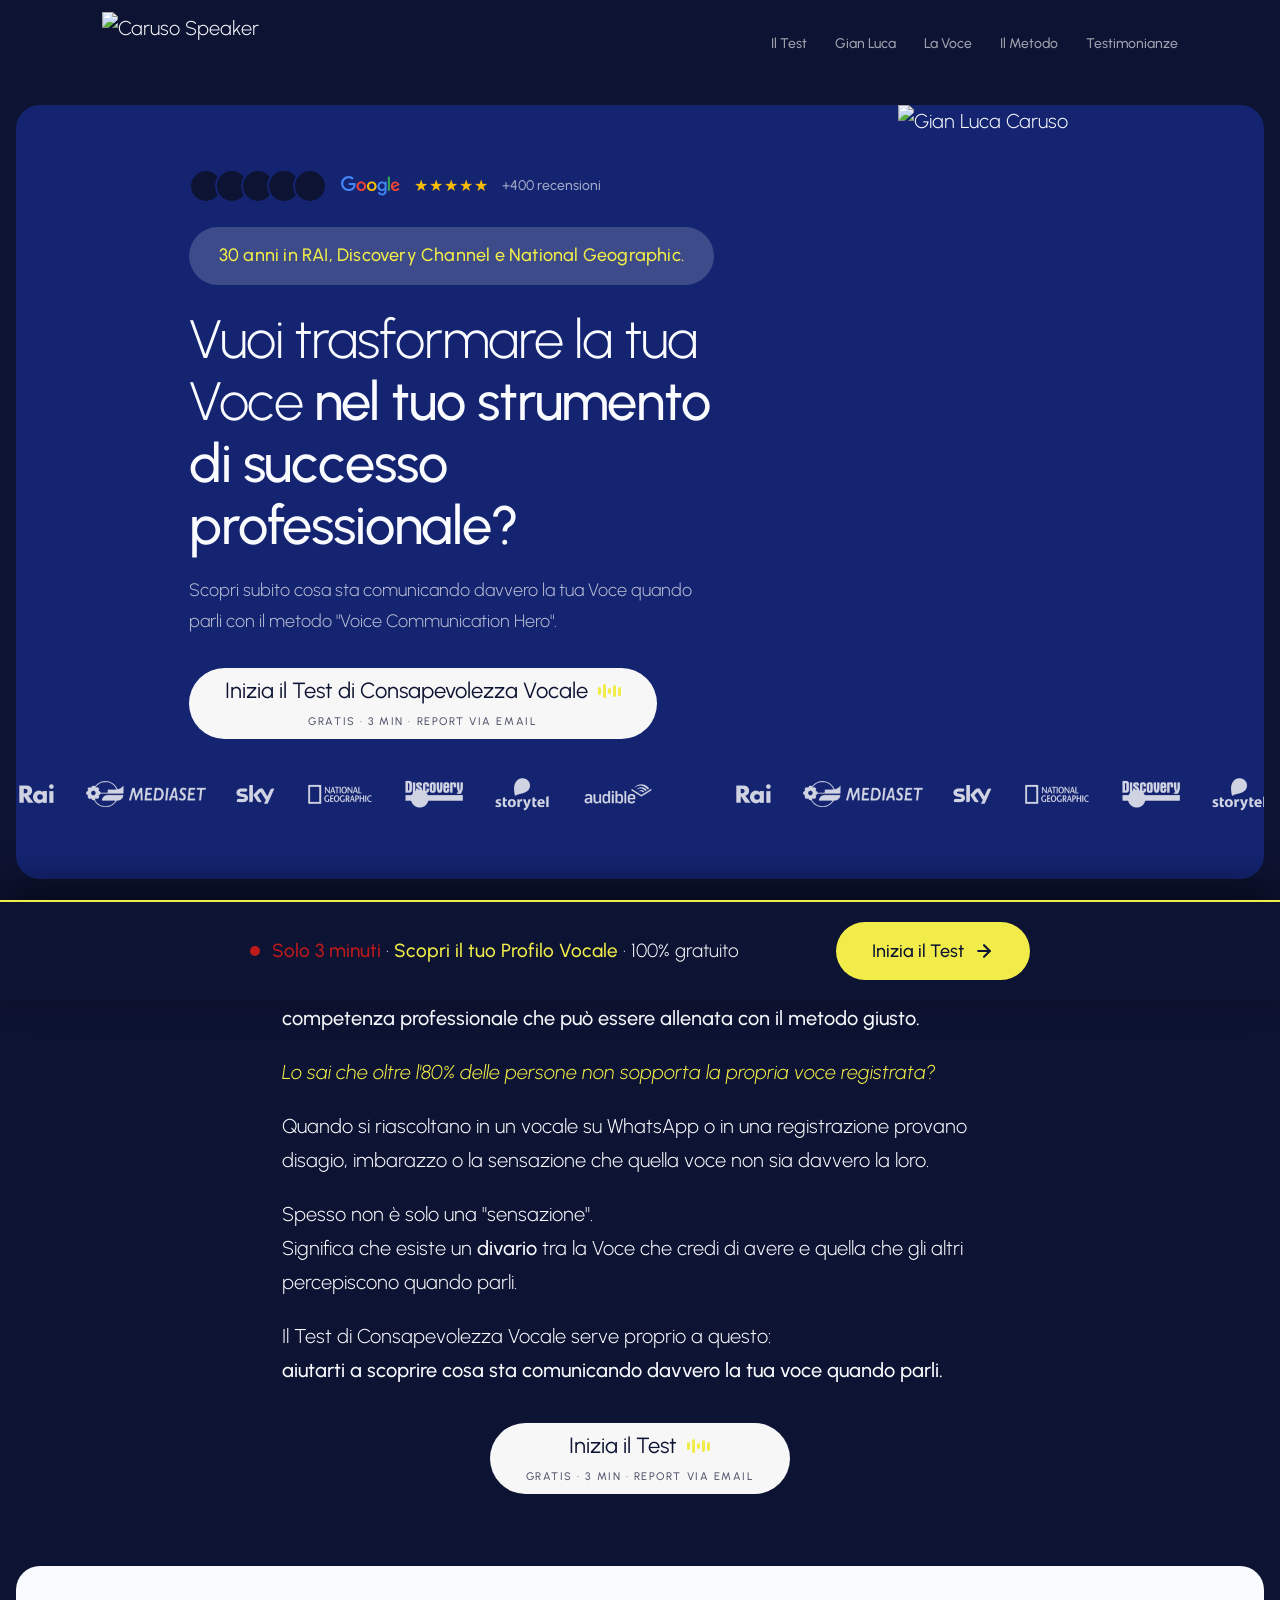
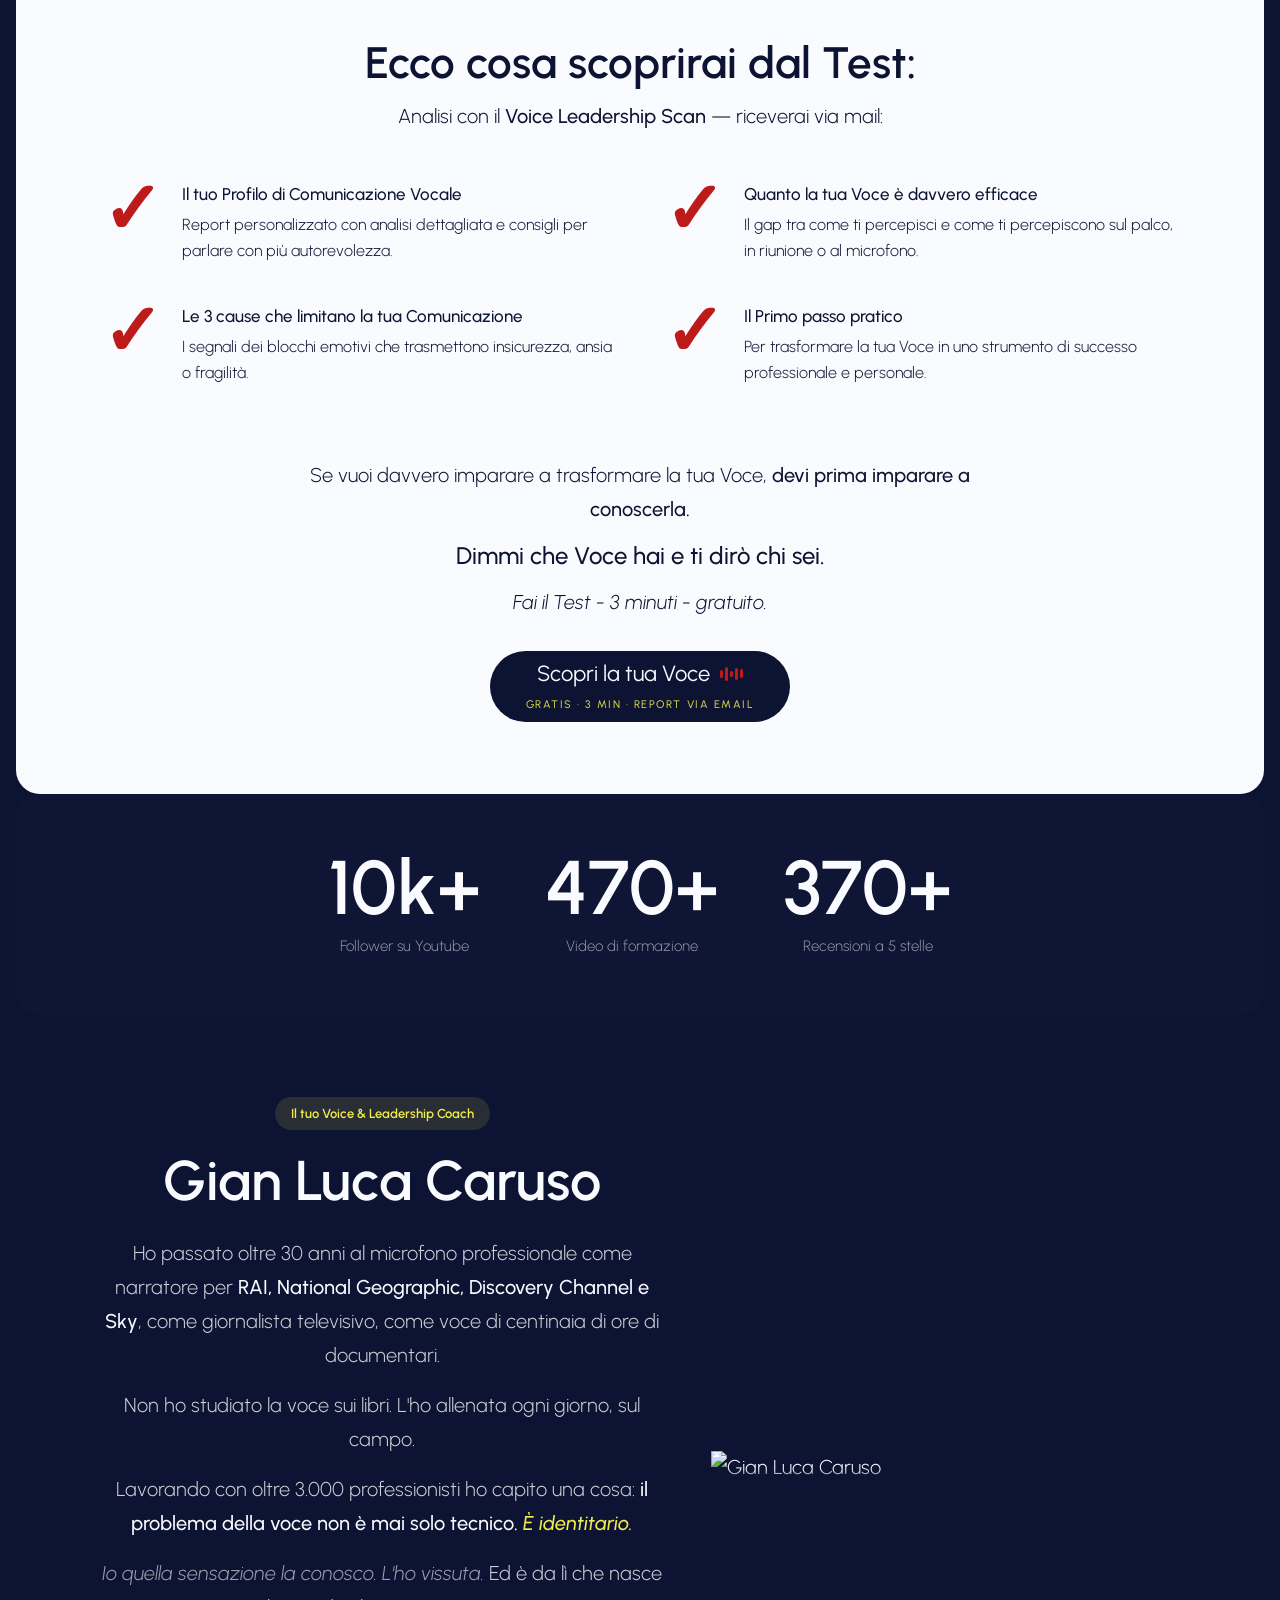
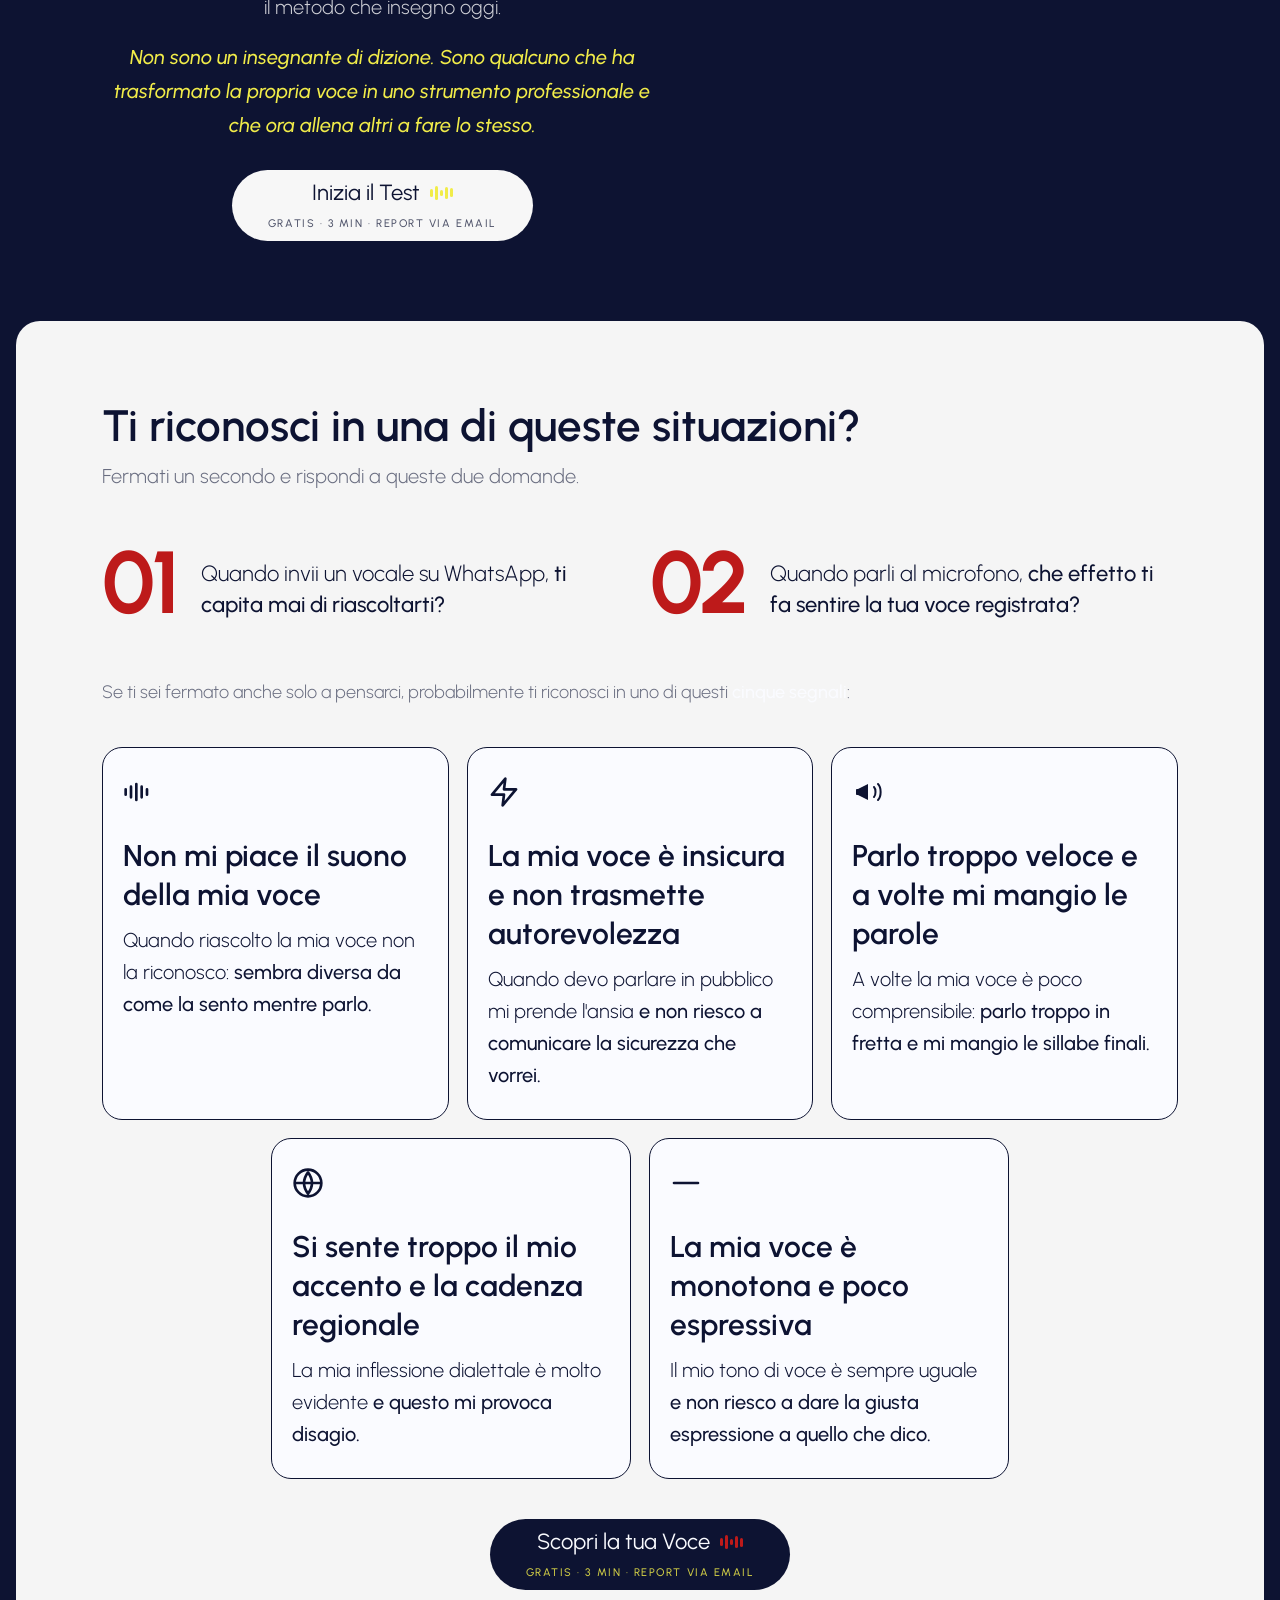
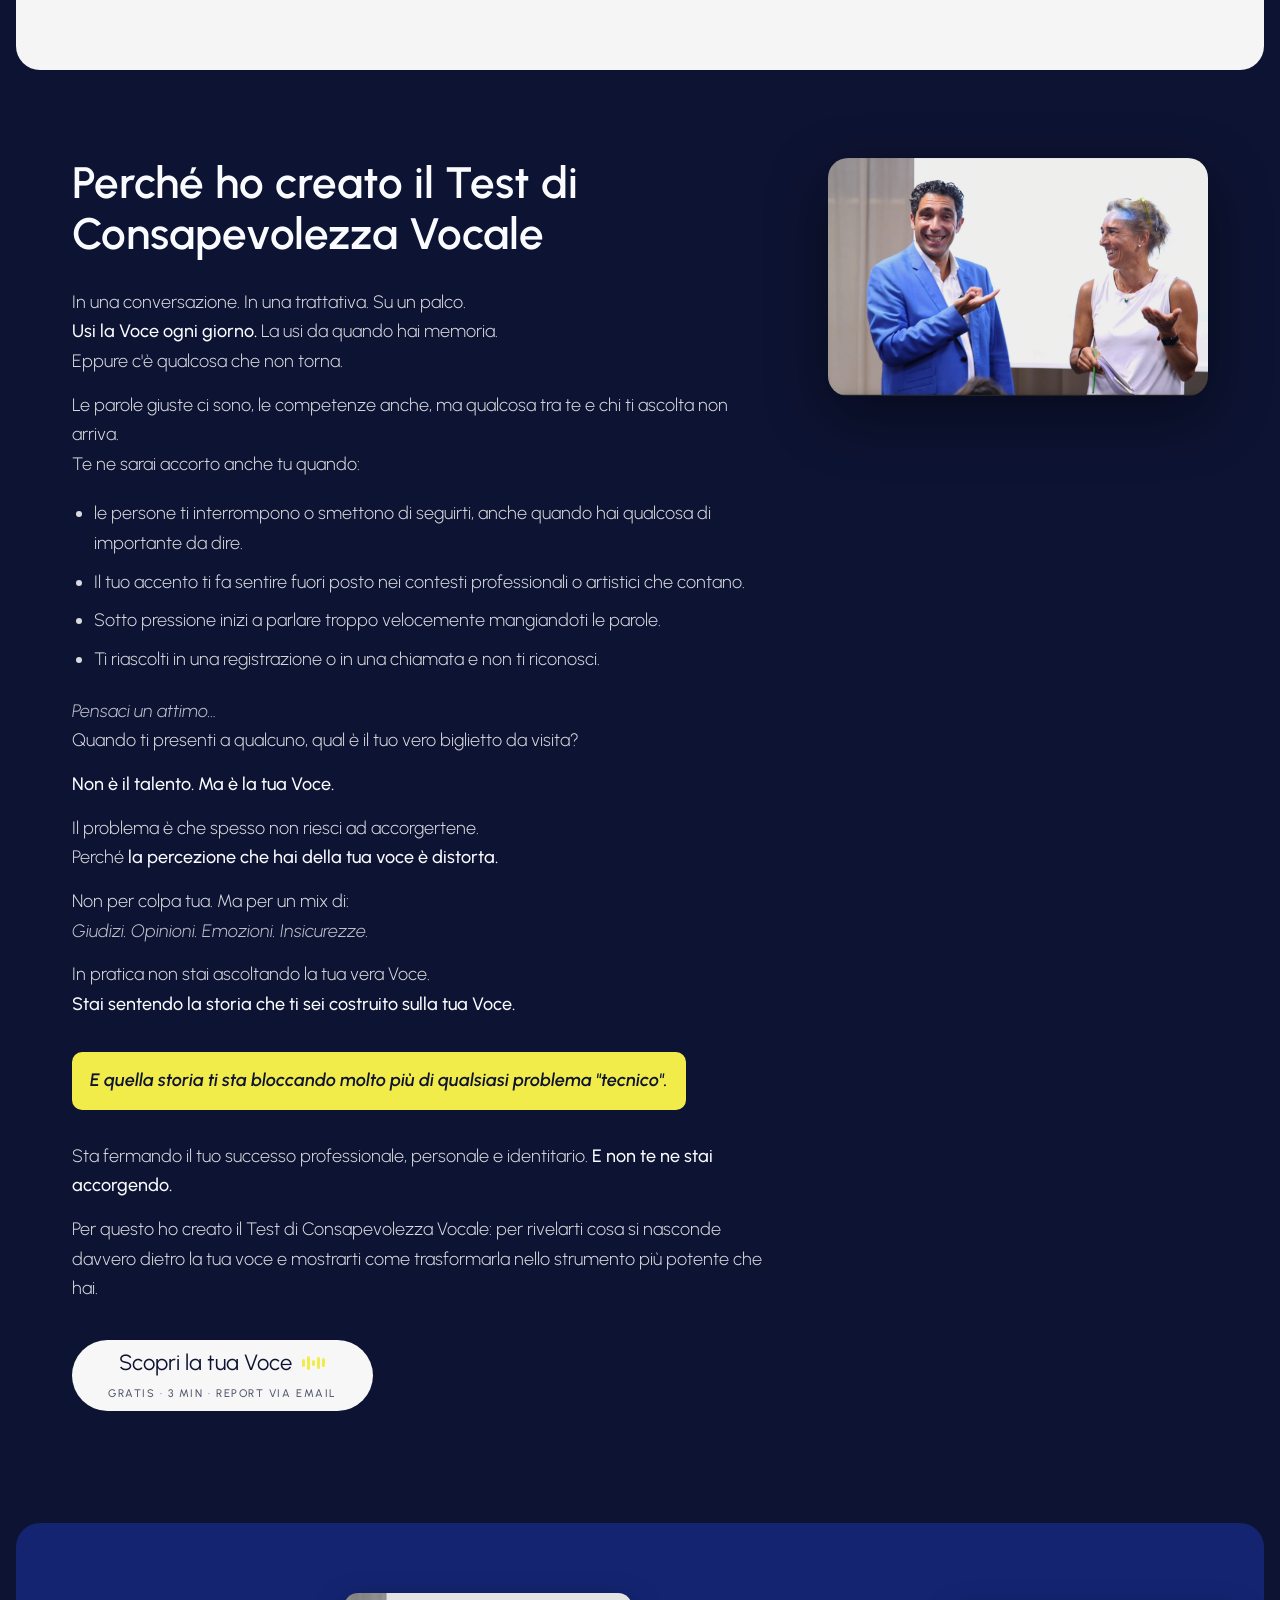
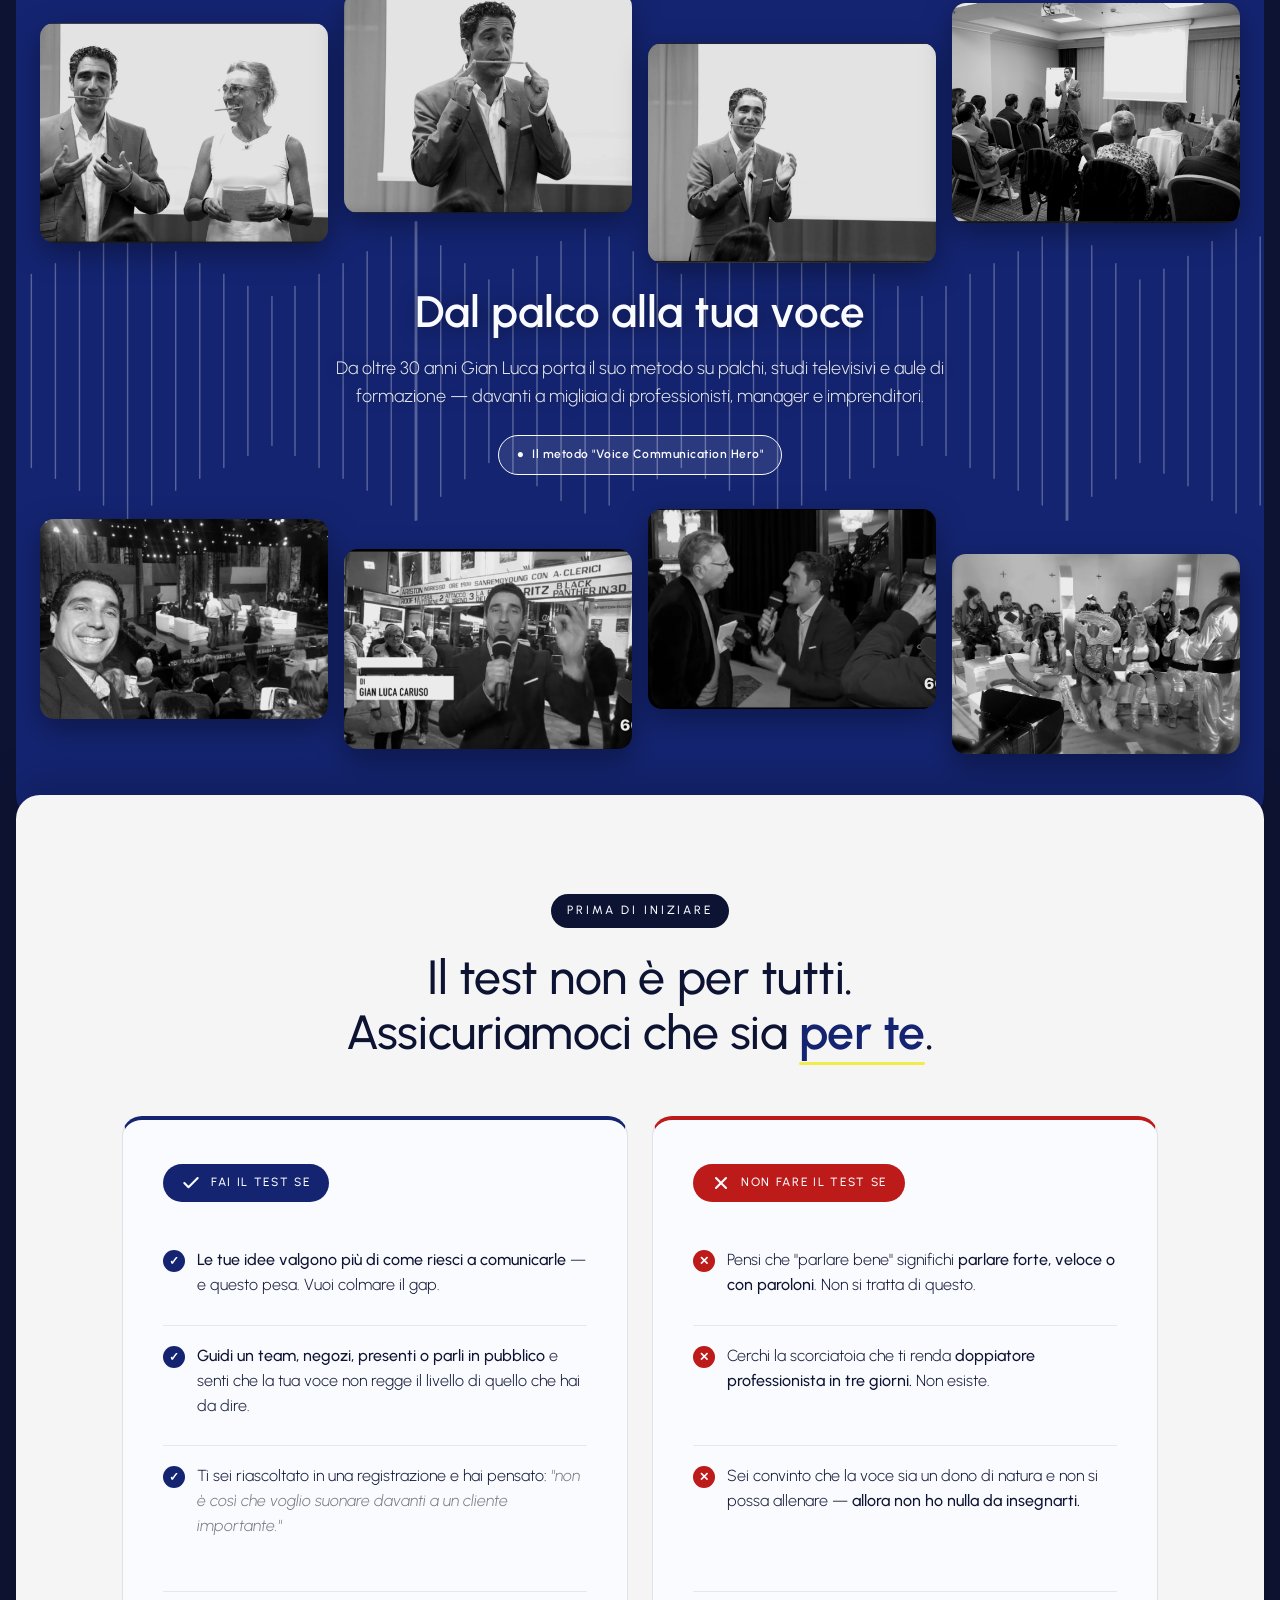
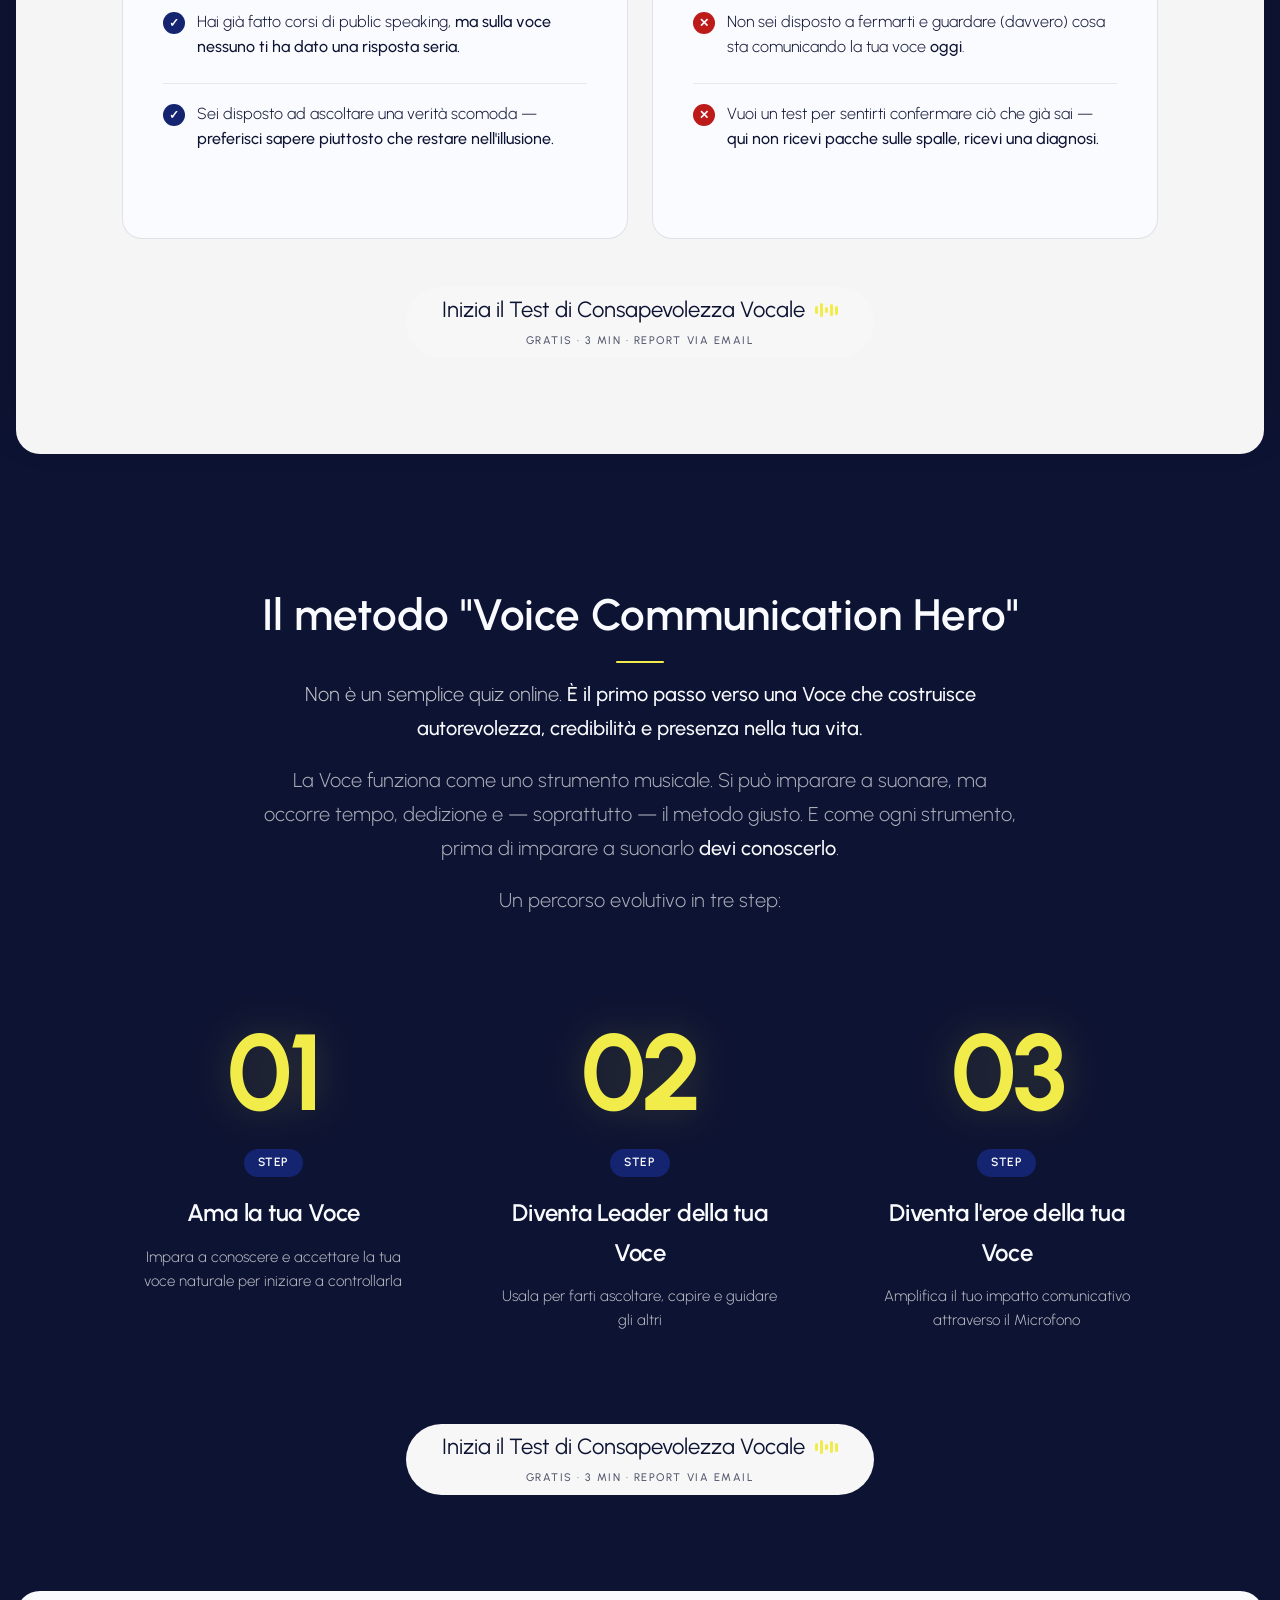
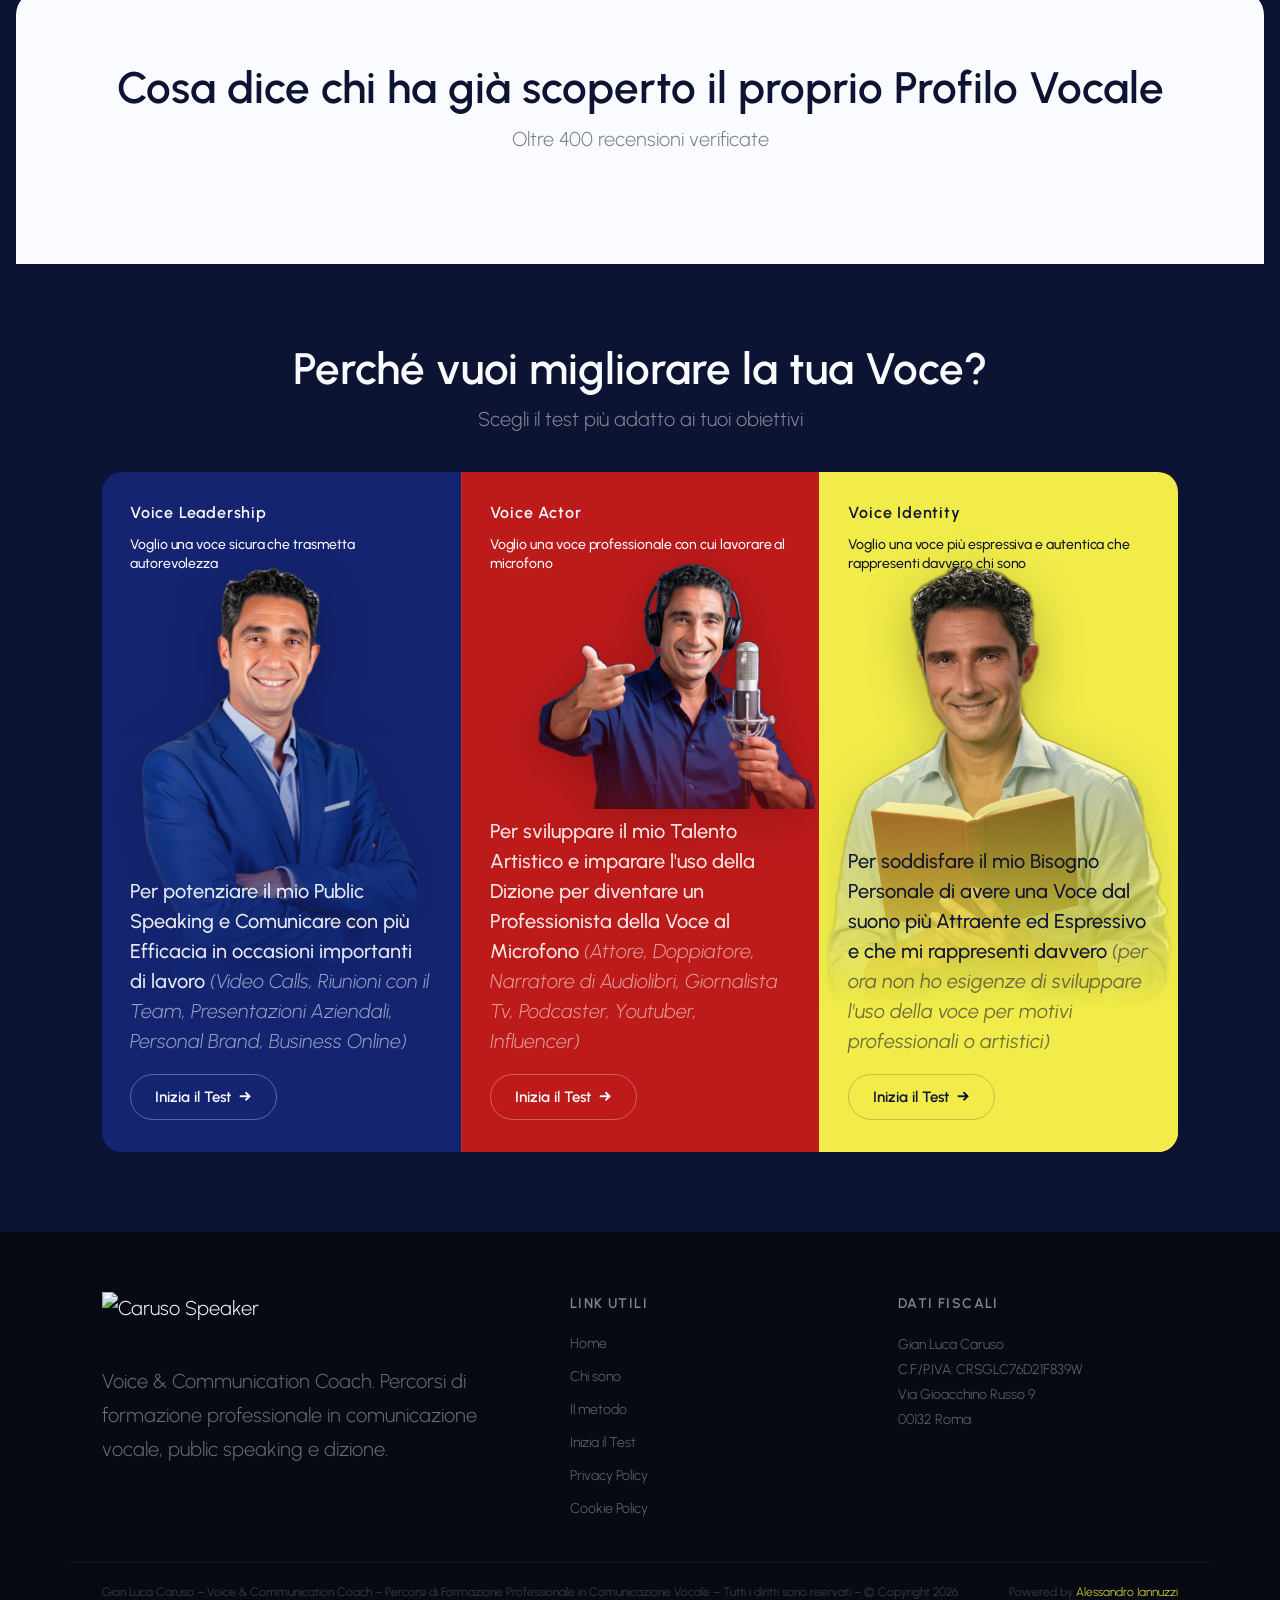
==== commit 073c7fc7: "Voice Actor: passa a contain come le altre, no tagli lati Rosso card dietro alla trasparenza = no ma" ====
--- a/index.html
+++ b/index.html
@@ -351,7 +351,7 @@
         </div>
       </a>
       <a href="https://api.leadconnectorhq.com/widget/quiz/xxm3moD62l5h8DF8bu4S" class="lp-card">
-        <div class="lp-card-img lp-card-img--cutout lp-card-img--actor"><img src="img/glc-microfono.png" alt="Voice Actor"></div>
+        <div class="lp-card-img lp-card-img--cutout"><img src="img/glc-microfono.png" alt="Voice Actor"></div>
         <div class="lp-card-bg"></div>
         <div class="lp-card-label">Voice Actor</div>
         <div class="lp-card-sub">Voglio una voce professionale con cui lavorare al microfono</div>
--- a/style.css
+++ b/style.css
@@ -887,25 +887,26 @@
 /* Voice Actor photo: object-position custom (subject centered, faccia visibile) */
 .lp-card:nth-child(2) .lp-card-img img{object-fit:cover;object-position:60% 30%}
 
-/* Cutout photos: fascia fissa sotto label+sub, no overlap col body */
+/* Cutout photos: full card behind gradient, shift down under title */
 .lp-card-img--cutout{
-  z-index:2!important;
-  top:96px!important;bottom:auto!important;
+  z-index:0!important;
+  top:90px!important;bottom:0!important;
   left:0!important;right:0!important;
-  height:300px!important;
+  height:auto!important;
   pointer-events:none;
 }
 .lp-card-img--cutout img{
   width:100%!important;height:100%!important;
-  object-fit:contain!important;object-position:center center!important;
-  top:0!important;bottom:auto!important;right:auto!important;left:0!important;
-  filter:drop-shadow(0 14px 28px rgba(0,0,0,.28));
-}
-/* Voice Actor: foto landscape → cover full-width, shift faccia a sinistra, no margini */
-.lp-card-img--actor img{
-  object-fit:cover!important;
-  object-position:35% 30%!important;
-}
-@media(max-width:768px){
-  .lp-card-img--cutout{top:80px!important;height:240px!important}
-}
+  object-fit:contain!important;
+  object-position:top center!important;
+  position:absolute!important;
+  top:0!important;left:0!important;right:auto!important;bottom:auto!important;
+  filter:drop-shadow(0 14px 24px rgba(0,0,0,.25));
+}
+/* Voice Actor: usa default cutout (contain + top center) */
+.lp-card:nth-child(2) .lp-card-img--cutout img{
+  object-position:45% top!important;
+}
+@media(max-width:768px){
+  .lp-card-img--cutout{top:76px!important}
+}
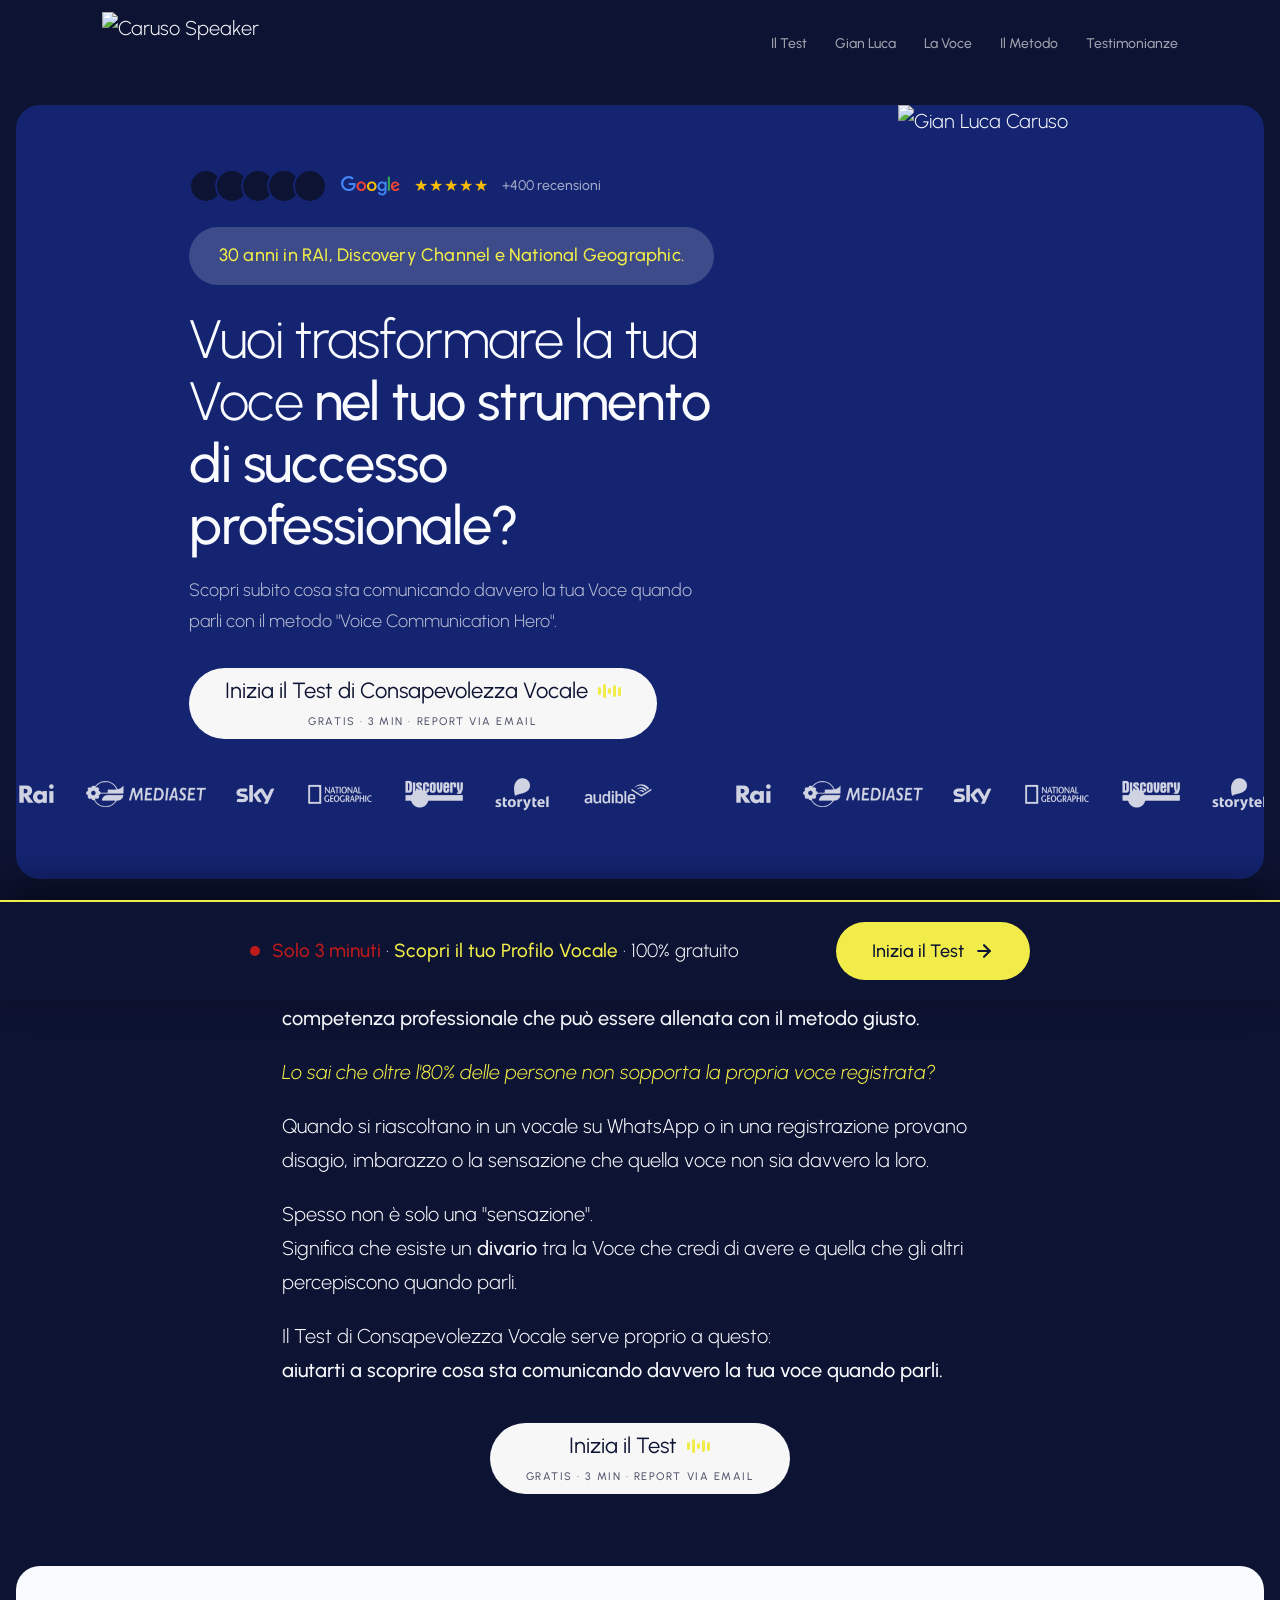
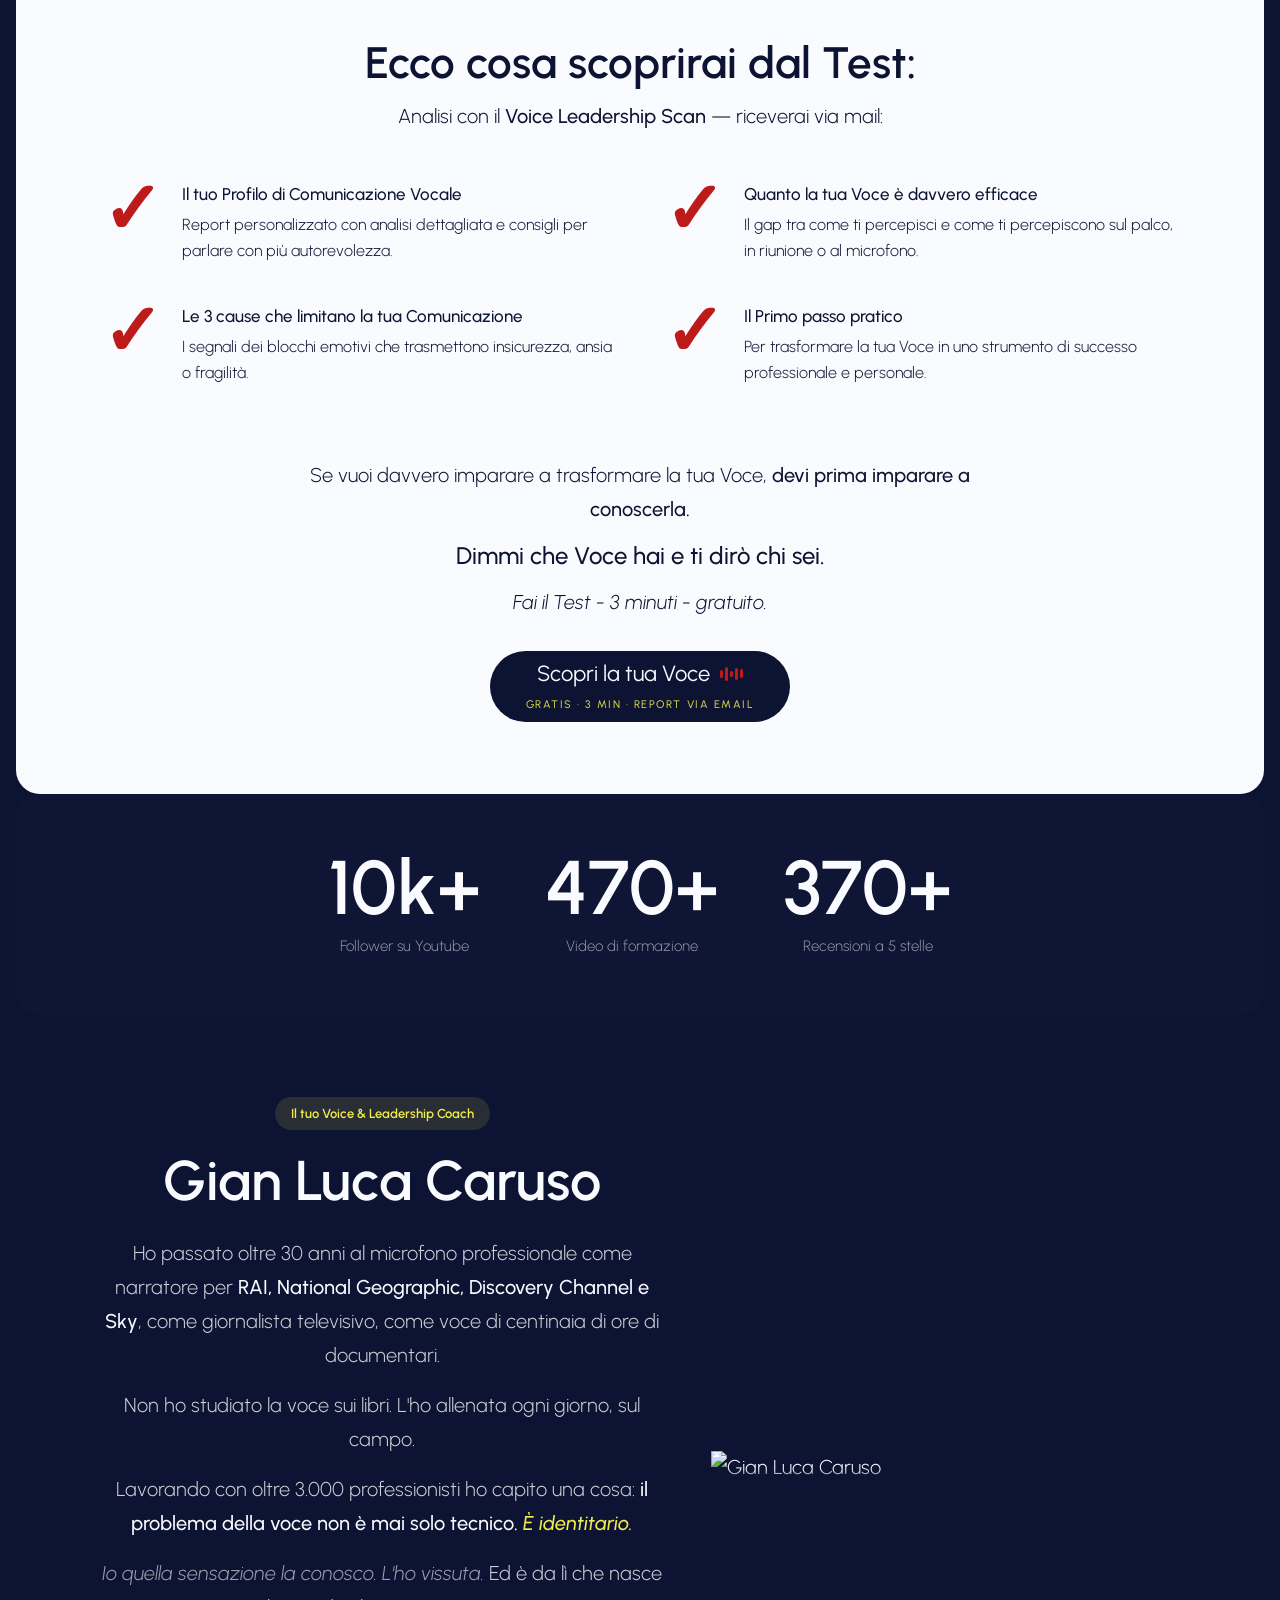
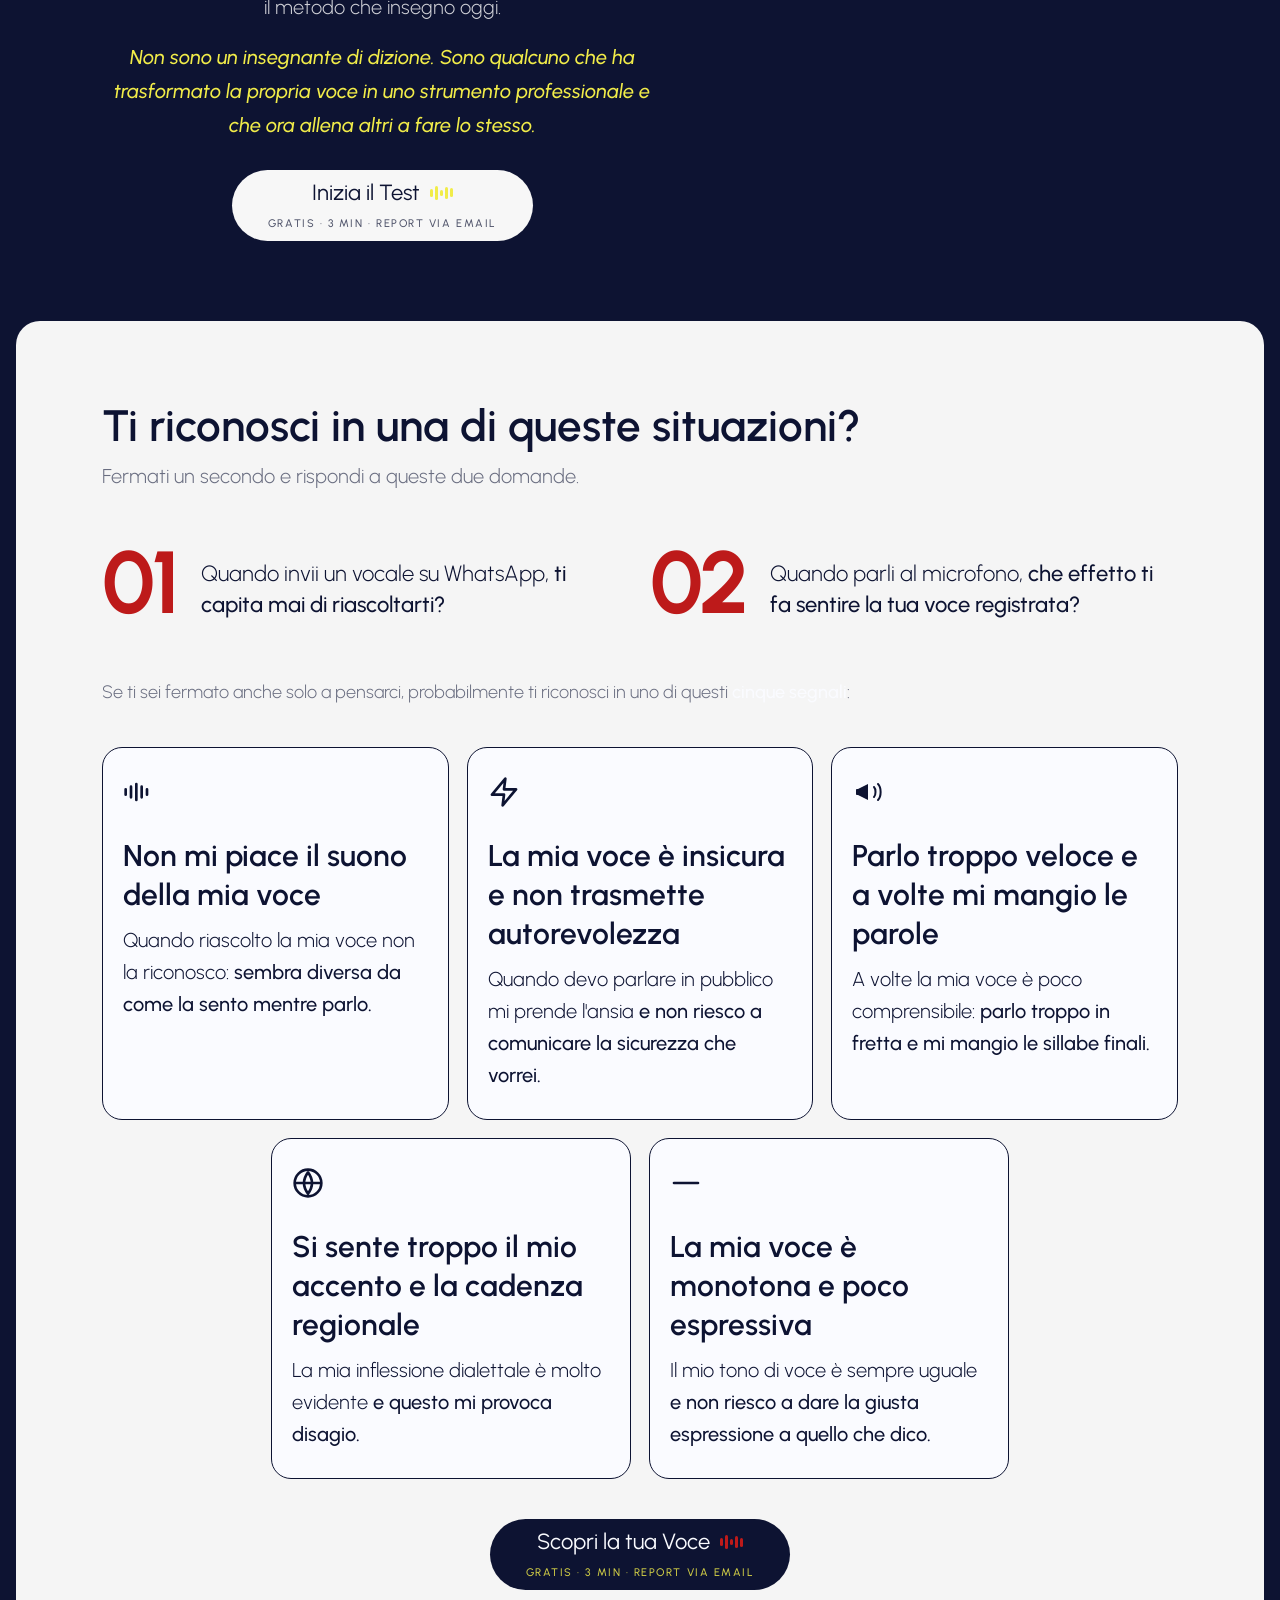
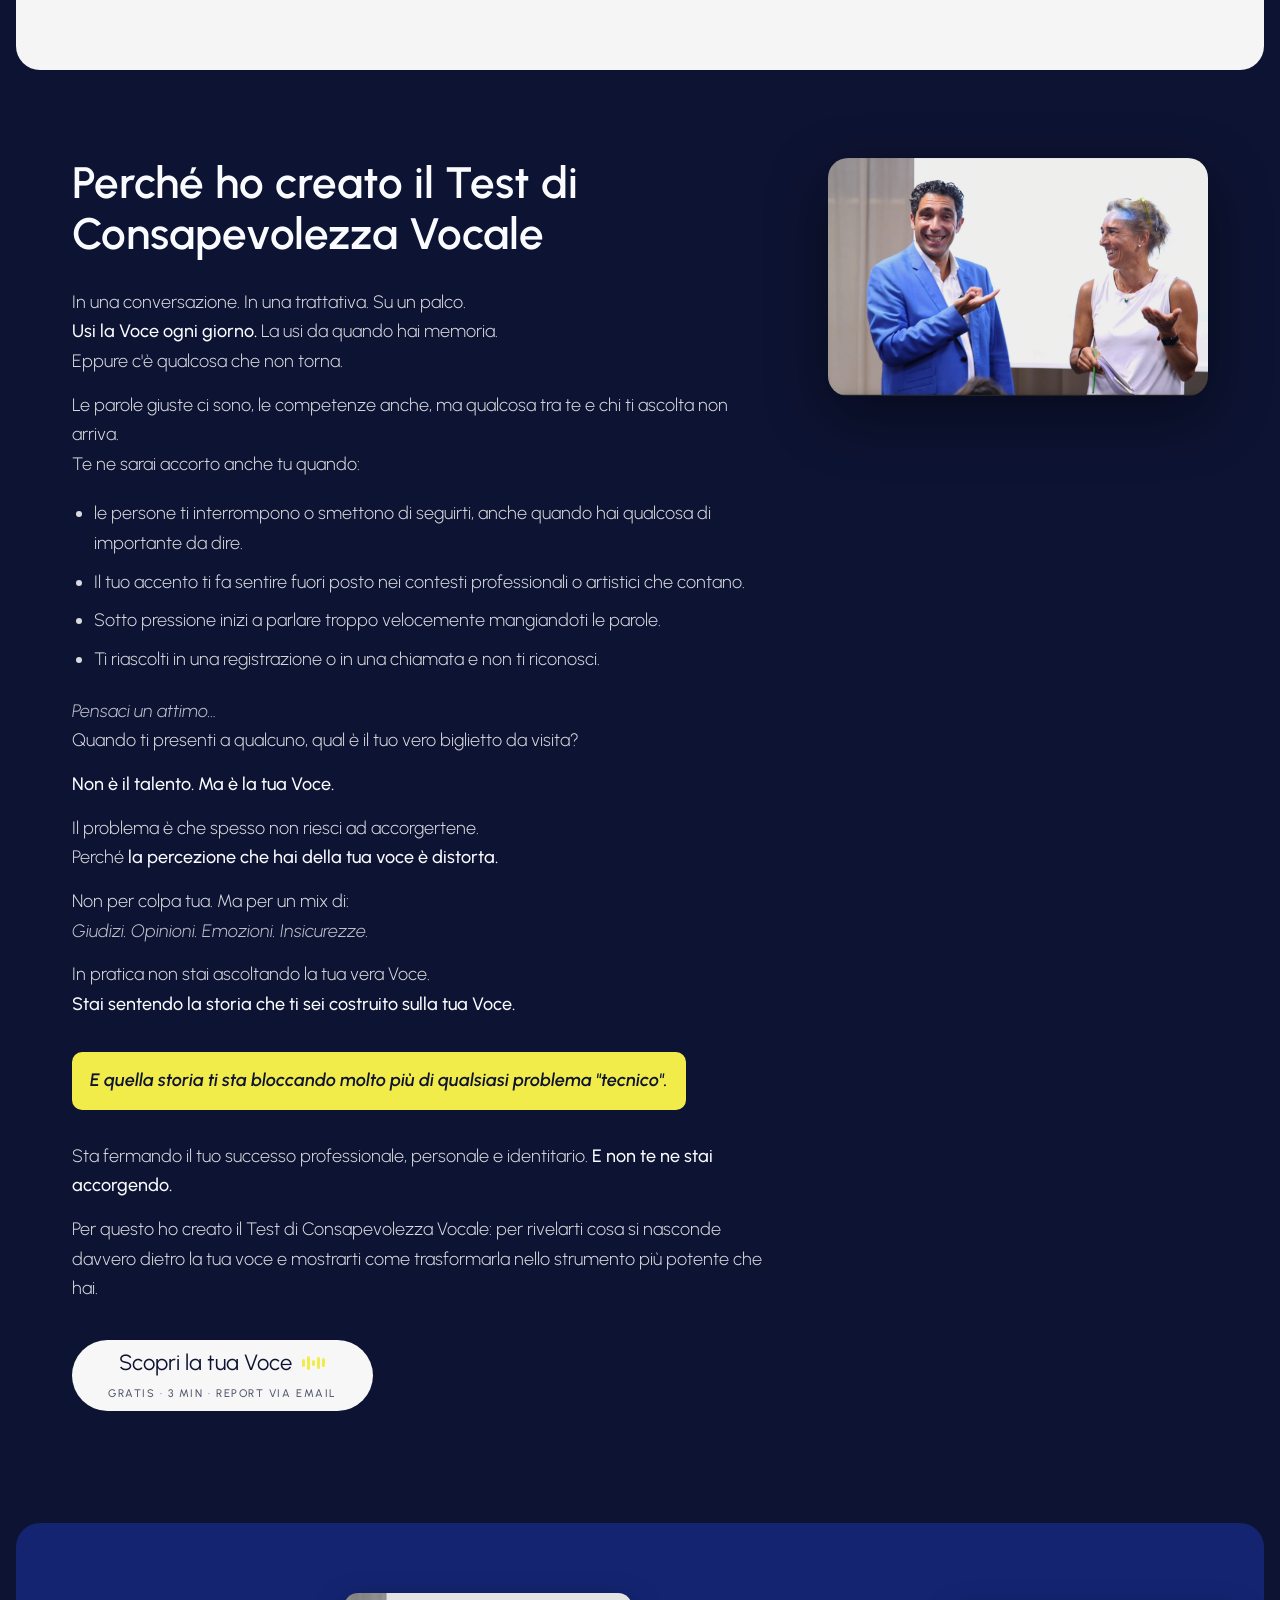
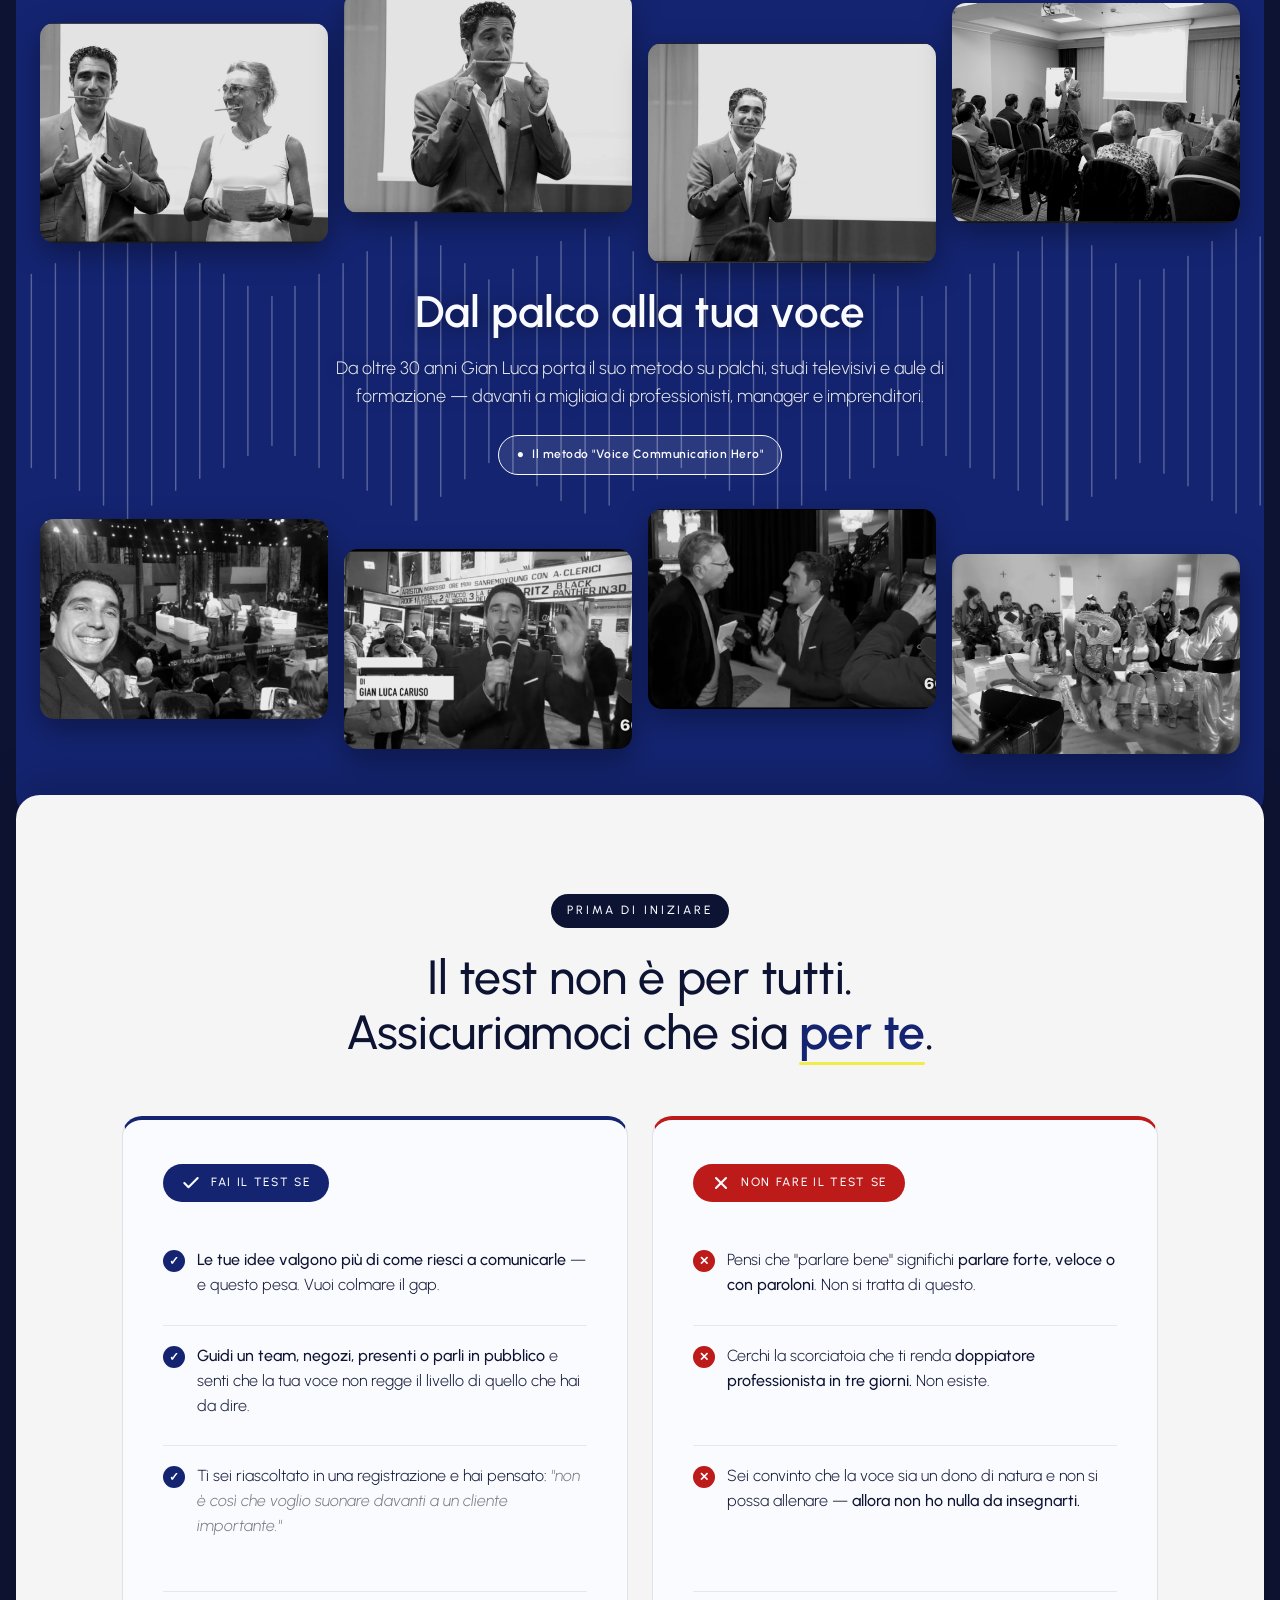
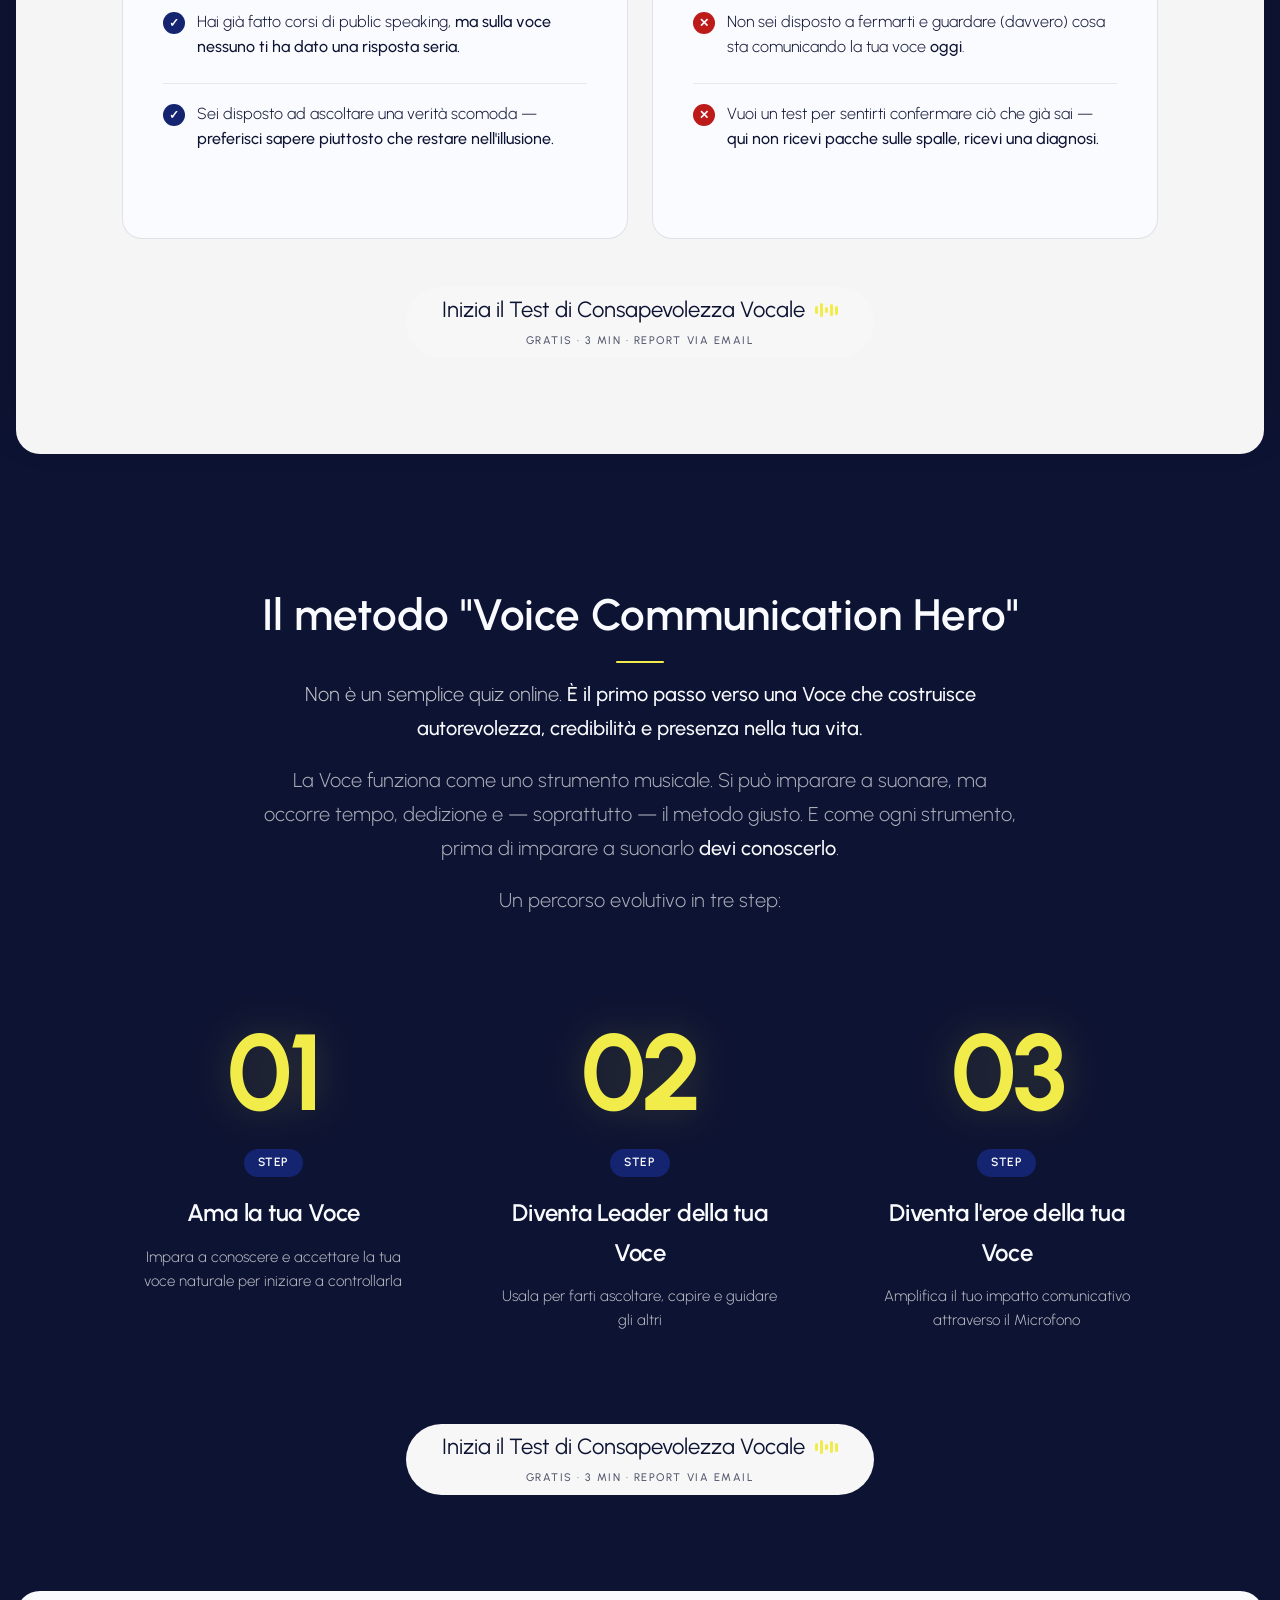
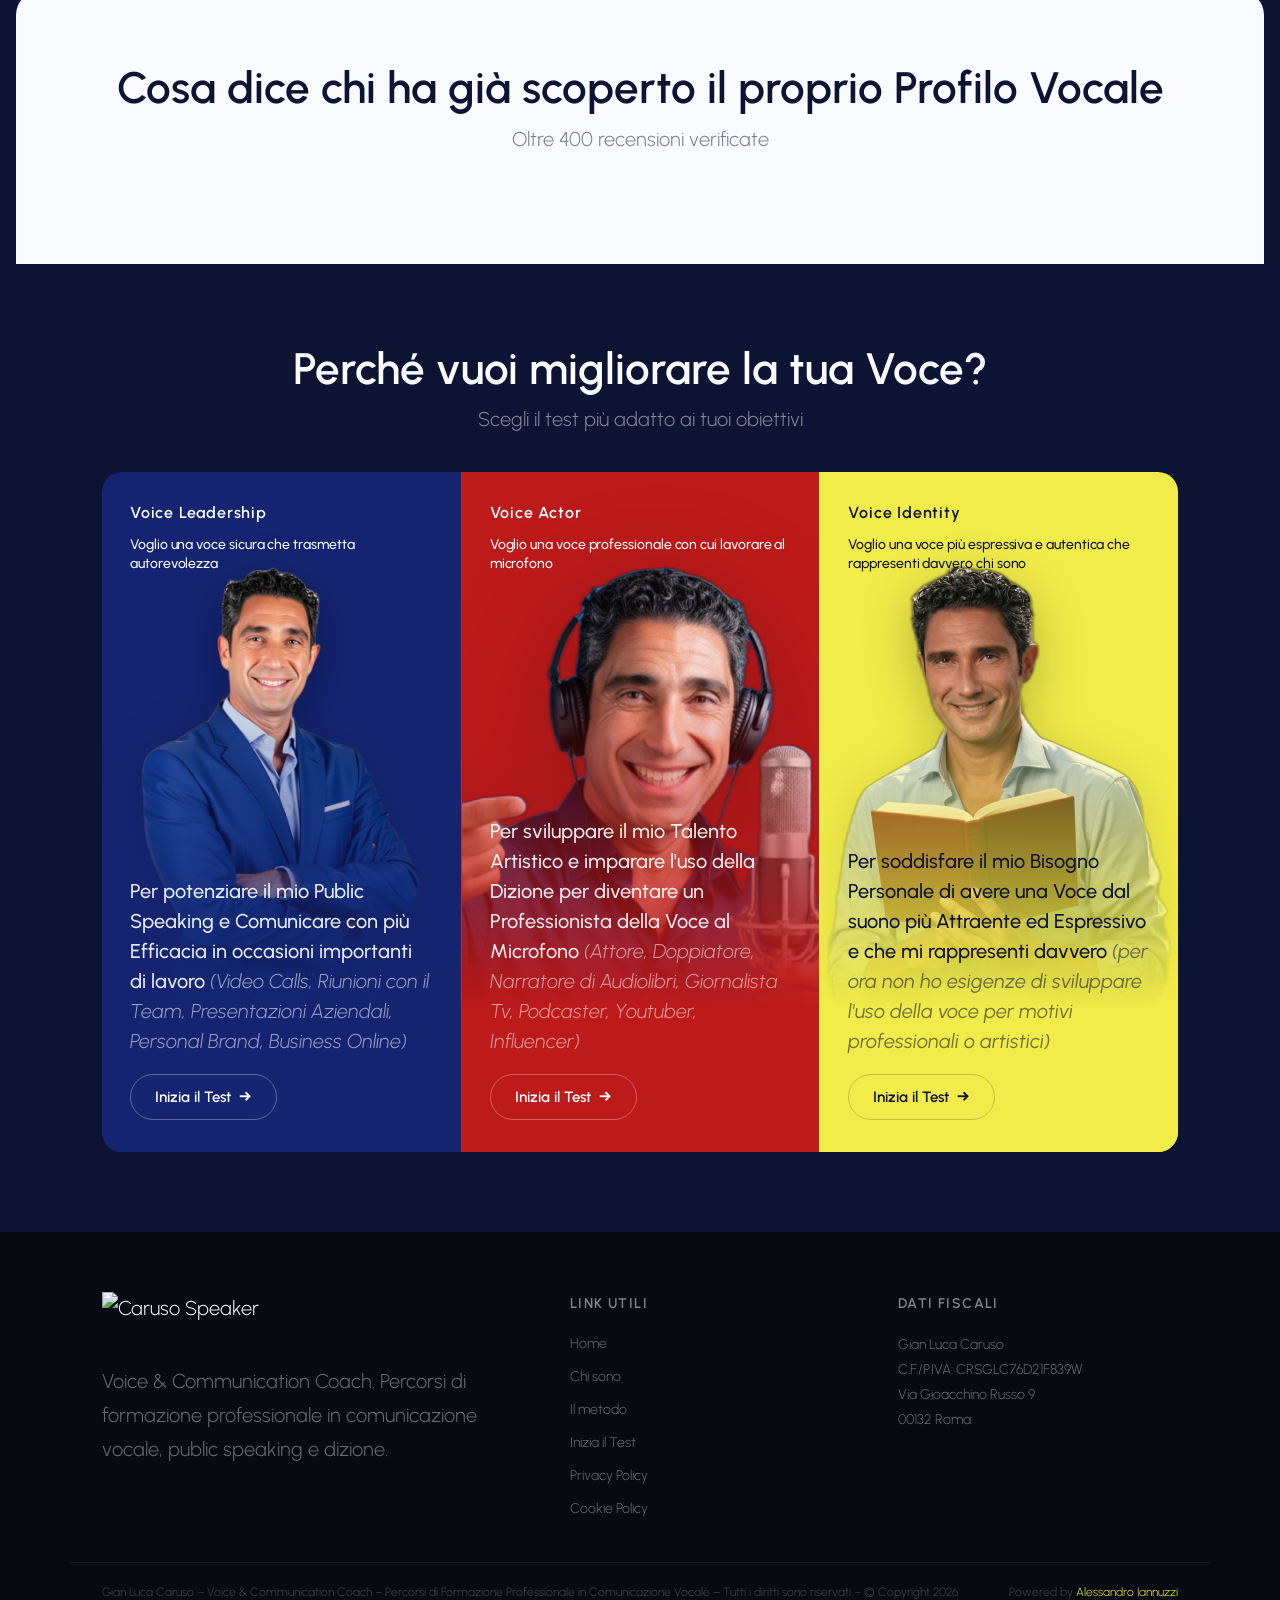
==== commit d306d81d: "Rinominati tutti gli ID sezioni + commenti descrittivi Vecchio → Nuovo: - top → hero - gap → il-prob" ====
--- a/index.html
+++ b/index.html
@@ -16,24 +16,30 @@
 
 <div class="lp">
 
-<!-- 0. STICKY HEADER -->
+<!-- =========================================================
+     SECTION 0 — HEADER (sticky, logo + nav 5 voci)
+     ID refs: hero, cosa-scoprirai, chi-e-gian-luca, perche-il-test, il-metodo, recensioni
+     ========================================================= -->
 <header class="lp-header">
   <div class="lp-header-in">
     <a href="#" class="lp-header-logo">
       <img src="https://carusospeaker.it/newsite2022/wp-content/uploads/2026/04/CarusoSpekar-Logo-white-orizzontal.png" alt="Caruso Speaker">
     </a>
     <nav class="lp-header-nav">
-      <a href="#scoprirai" class="nav-link">Il Test</a>
-      <a href="#chisono" class="nav-link">Gian Luca</a>
-      <a href="#perche" class="nav-link">La Voce</a>
-      <a href="#metodo" class="nav-link">Il Metodo</a>
+      <a href="#cosa-scoprirai" class="nav-link">Il Test</a>
+      <a href="#chi-e-gian-luca" class="nav-link">Gian Luca</a>
+      <a href="#perche-il-test" class="nav-link">La Voce</a>
+      <a href="#il-metodo" class="nav-link">Il Metodo</a>
       <a href="#recensioni" class="nav-link">Testimonianze</a>
       </nav>
   </div>
 </header>
 
-<!-- 1. HERO (social proof inside) -->
-<section id="top" class="lp-hero">
+<!-- =========================================================
+     SECTION 1 — HERO (#hero)
+     Social proof top + H1 + CTA principale + foto GLC + marquee loghi
+     ========================================================= -->
+<section id="hero" class="lp-hero">
   <div class="lp-hero-content">
     <!-- Social proof bar inside hero -->
     <div class="lp-top-in">
@@ -45,7 +51,7 @@
     <div class="lp-hero-tag">30 anni in RAI, Discovery Channel e National Geographic.</div>
     <h1>Vuoi trasformare la tua Voce <strong>nel tuo strumento di successo professionale?</strong></h1>
     <p class="hs">Scopri subito cosa sta comunicando davvero la tua Voce quando parli con il metodo "Voice Communication Hero".</p>
-    <a href="#scegli" class="btn"><span class="cta-row">
+    <a href="#scegli-il-test" class="btn"><span class="cta-row">
       Inizia il Test di <br class="mob-br">Consapevolezza Vocale
       <span class="eq"><i></i><i></i><i></i><i></i><i></i></span>
     </span><span class="cta-micro">Gratis · 3 min · Report via email</span></a>
@@ -66,8 +72,11 @@
   </div>
 </section>
 
-<!-- 3. BODY COPY -->
-<section id="gap" class="lp-copy">
+<!-- =========================================================
+     SECTION 2 — PROBLEMA VOCE (#il-problema-voce)
+     Statistica 80% + gap percezione + introduzione test
+     ========================================================= -->
+<section id="il-problema-voce" class="lp-copy">
   <div class="wn">
     <p>Parlare in pubblico in modo efficace non è solo un talento innato: <strong>è una competenza professionale che può essere allenata con il metodo giusto.</strong></p>
     <p class="lp-hl">Lo sai che oltre l'80% delle persone non sopporta la propria voce registrata?</p>
@@ -75,13 +84,16 @@
     <p>Spesso non è solo una "sensazione".<br>Significa che esiste un <strong>divario</strong> tra la Voce che credi di avere e quella che gli altri percepiscono quando parli.</p>
     <p>Il Test di Consapevolezza Vocale serve proprio a questo:<br><strong>aiutarti a scoprire cosa sta comunicando davvero la tua voce quando parli.</strong></p>
     <div class="tc" style="margin-top:36px">
-      <a href="#scegli" class="btn"><span class="cta-row">Inizia il Test<span class="eq"><i></i><i></i><i></i><i></i><i></i></span></span><span class="cta-micro">Gratis · 3 min · Report via email</span></a>
-    </div>
-  </div>
-</section>
-
-<!-- 4. COSA SCOPRIRAI (white bg, big red numbers) -->
-<section id="scoprirai" class="lp-bul">
+      <a href="#scegli-il-test" class="btn"><span class="cta-row">Inizia il Test<span class="eq"><i></i><i></i><i></i><i></i><i></i></span></span><span class="cta-micro">Gratis · 3 min · Report via email</span></a>
+    </div>
+  </div>
+</section>
+
+<!-- =========================================================
+     SECTION 3 — COSA SCOPRIRAI (#cosa-scoprirai)
+     Bullet list 4 benefit del test, ✓ rossi 72px
+     ========================================================= -->
+<section id="cosa-scoprirai" class="lp-bul">
   <div class="w">
     <h2 class="tc">Ecco cosa scoprirai dal Test:</h2>
     <p class="tc" style="margin-top:10px">Analisi con il <strong>Voice Leadership Scan</strong> — riceverai via mail:</p>
@@ -94,18 +106,24 @@
   </div>
 </section>
 
-<!-- 5. DIMMI CHE VOCE HAI (white bg, continuous with above) -->
-<section id="voce" class="lp-dimmi tc">
+<!-- =========================================================
+     SECTION 4 — DIMMI CHE VOCE HAI (#dimmi-voce)
+     Frase centrata + CTA scuro
+     ========================================================= -->
+<section id="dimmi-voce" class="lp-dimmi tc">
   <div class="wn">
     <p>Se vuoi davvero imparare a trasformare la tua Voce, <strong>devi prima imparare a conoscerla.</strong></p>
     <h3 style="margin:14px 0"><strong>Dimmi che Voce hai e ti dirò chi sei.</strong></h3>
     <p style="color:rgba(12,14,24,.55);margin-bottom:32px"><em>Fai il Test - 3 minuti - gratuito.</em></p>
-    <a href="#scegli" class="btn-dark"><span class="cta-row">Scopri la tua Voce<span class="eq"><i></i><i></i><i></i><i></i><i></i></span></span><span class="cta-micro">Gratis · 3 min · Report via email</span></a>
-  </div>
-</section>
-
-<!-- 6. STATS BAR -->
-<section id="numeri" class="lp-stats">
+    <a href="#scegli-il-test" class="btn-dark"><span class="cta-row">Scopri la tua Voce<span class="eq"><i></i><i></i><i></i><i></i><i></i></span></span><span class="cta-micro">Gratis · 3 min · Report via email</span></a>
+  </div>
+</section>
+
+<!-- =========================================================
+     SECTION 5 — STATS (#risultati-numeri)
+     10k+ / 470+ / 370+ numeri credenziali
+     ========================================================= -->
+<section id="risultati-numeri" class="lp-stats">
   <div class="w">
     <div class="lp-stats-grid">
       <div class="lp-stat"><div class="lp-stat-num">10k+</div><div class="lp-stat-label">Follower su Youtube</div></div>
@@ -115,8 +133,11 @@
   </div>
 </section>
 
-<!-- 7. CHI SONO (centered text) -->
-<section id="chisono" class="lp-about">
+<!-- =========================================================
+     SECTION 6 — CHI È GIAN LUCA (#chi-e-gian-luca)
+     Bio + foto sticky dx + CTA
+     ========================================================= -->
+<section id="chi-e-gian-luca" class="lp-about">
   <div class="w">
     <div class="lp-about-grid">
       <div class="lp-about-left">
@@ -132,7 +153,7 @@
           <p><em style="color:rgba(255,255,255,.6)">Io quella sensazione la conosco. L'ho vissuta.</em> Ed è da lì che nasce il metodo che insegno oggi.</p>
           <p><em><strong>Non sono un insegnante di dizione. Sono qualcuno che ha trasformato la propria voce in uno strumento professionale e che ora allena altri a fare lo stesso.</strong></em></p>
         </div>
-        <div style="margin-top:28px"><a href="#scegli" class="btn"><span class="cta-row">Inizia il Test<span class="eq"><i></i><i></i><i></i><i></i><i></i></span></span><span class="cta-micro">Gratis · 3 min · Report via email</span></a></div>
+        <div style="margin-top:28px"><a href="#scegli-il-test" class="btn"><span class="cta-row">Inizia il Test<span class="eq"><i></i><i></i><i></i><i></i><i></i></span></span><span class="cta-micro">Gratis · 3 min · Report via email</span></a></div>
       </div>
       <div class="lp-about-img">
         <img src="https://carusospeaker.it/newsite2022/wp-content/uploads/2026/04/Foto-Chi-sono-800x900-1.png" alt="Gian Luca Caruso">
@@ -141,8 +162,11 @@
   </div>
 </section>
 
-<!-- 8. PAIN POINTS (all red, SVG icons) -->
-<section id="problema" class="lp-pain">
+<!-- =========================================================
+     SECTION 7 — PAIN POINTS (#pain-points)
+     5 card rosse + 2 warmup questions 01/02 numeri rossi
+     ========================================================= -->
+<section id="pain-points" class="lp-pain">
   <div class="w">
     <h2>Ti riconosci in una di queste situazioni?</h2>
     <p style="color:rgba(12,18,50,.6);margin-top:8px">Fermati un secondo e rispondi a queste due domande.</p>
@@ -194,12 +218,15 @@
         <p>Il mio tono di voce è sempre uguale <strong>e non riesco a dare la giusta espressione a quello che dico.</strong></p>
       </div>
     </div>
-    <div class="tc" style="margin-top:40px"><a href="#scegli" class="btn-dark"><span class="cta-row">Scopri la tua Voce<span class="eq"><i></i><i></i><i></i><i></i><i></i></span></span><span class="cta-micro">Gratis · 3 min · Report via email</span></a></div>
-  </div>
-</section>
-
-<!-- 8b. PERCHE HO CREATO IL TEST -->
-<section id="perche" class="lp-why">
+    <div class="tc" style="margin-top:40px"><a href="#scegli-il-test" class="btn-dark"><span class="cta-row">Scopri la tua Voce<span class="eq"><i></i><i></i><i></i><i></i><i></i></span></span><span class="cta-micro">Gratis · 3 min · Report via email</span></a></div>
+  </div>
+</section>
+
+<!-- =========================================================
+     SECTION 8 — PERCHÉ HO CREATO IL TEST (#perche-il-test)
+     Storytelling 2 colonne + foto sticky evento Roberto Re
+     ========================================================= -->
+<section id="perche-il-test" class="lp-why">
   <div class="w">
     <div class="lp-why-grid">
       <div class="lp-why-copy">
@@ -221,7 +248,7 @@
         <p>Sta fermando il tuo successo professionale, personale e identitario. <strong>E non te ne stai accorgendo.</strong></p>
         <p>Per questo ho creato il Test di Consapevolezza Vocale: per rivelarti cosa si nasconde davvero dietro la tua voce e mostrarti come trasformarla nello strumento più potente che hai.</p>
         <div style="margin-top:36px">
-          <a href="#scegli" class="btn"><span class="cta-row">Scopri la tua Voce<span class="eq"><i></i><i></i><i></i><i></i><i></i></span></span><span class="cta-micro">Gratis · 3 min · Report via email</span></a>
+          <a href="#scegli-il-test" class="btn"><span class="cta-row">Scopri la tua Voce<span class="eq"><i></i><i></i><i></i><i></i><i></i></span></span><span class="cta-micro">Gratis · 3 min · Report via email</span></a>
         </div>
       </div>
       <div class="lp-why-img-wrap">
@@ -233,8 +260,11 @@
   </div>
 </section>
 
-<!-- 8c. GALLERY EVENTI (mosaico scattered) -->
-<section id="community" class="lp-gal">
+<!-- =========================================================
+     SECTION 9 — GALLERIA PALCO (#galleria-palco)
+     8 foto B&N cinematografiche + soundwave + link a #il-metodo
+     ========================================================= -->
+<section id="galleria-palco" class="lp-gal">
   <div class="lp-gal-row lp-gal-top">
     <img src="img/gallery/g1.jpg" class="lp-gal-i lp-gal-i1" alt="">
     <img src="img/gallery/g2.jpg" class="lp-gal-i lp-gal-i2" alt="">
@@ -244,7 +274,7 @@
   <div class="lp-gal-mid">
     <h2>Dal palco alla tua voce</h2>
     <p>Da oltre 30 anni Gian Luca porta il suo metodo su palchi, studi televisivi e aule di formazione — davanti a migliaia di professionisti, manager e imprenditori.</p>
-    <a href="#metodo" class="lp-gal-badge">Il metodo "Voice Communication Hero"</a>
+    <a href="#il-metodo" class="lp-gal-badge">Il metodo "Voice Communication Hero"</a>
   </div>
   <div class="lp-gal-row lp-gal-bot">
     <img src="img/gallery/g5.jpg" class="lp-gal-i lp-gal-i5" alt="">
@@ -254,8 +284,11 @@
   </div>
 </section>
 
-<!-- 8d. PER CHI È / PER CHI NON È -->
-<section id="per-te" class="lp-forwho">
+<!-- =========================================================
+     SECTION 10 — PER CHI È / NON È (#per-chi-e)
+     2 card YES (blu) + NO (rosso), overlap -48px con gallery
+     ========================================================= -->
+<section id="per-chi-e" class="lp-forwho">
   <div class="w">
     <div class="lp-forwho-head">
       <span class="lp-forwho-kicker">Prima di iniziare</span>
@@ -289,12 +322,15 @@
         </ul>
       </div>
     </div>
-    <div class="tc" style="margin-top:48px"><a href="#scegli" class="btn"><span class="cta-row"><span class="cta-full">Inizia il Test di Consapevolezza Vocale</span><span class="cta-short">Inizia il Test</span><span class="eq"><i></i><i></i><i></i><i></i><i></i></span></span><span class="cta-micro">Gratis · 3 min · Report via email</span></a></div>
-  </div>
-</section>
-
-<!-- 9. METODO 3 STEP (numbered, with dividers) -->
-<section id="metodo" class="lp-met">
+    <div class="tc" style="margin-top:48px"><a href="#scegli-il-test" class="btn"><span class="cta-row"><span class="cta-full">Inizia il Test di Consapevolezza Vocale</span><span class="cta-short">Inizia il Test</span><span class="eq"><i></i><i></i><i></i><i></i><i></i></span></span><span class="cta-micro">Gratis · 3 min · Report via email</span></a></div>
+  </div>
+</section>
+
+<!-- =========================================================
+     SECTION 11 — IL METODO (#il-metodo)
+     Voice Communication Hero, 3 step flat numeri gialli 108px
+     ========================================================= -->
+<section id="il-metodo" class="lp-met">
   <div class="w">
     <h2 class="tc">Il metodo "Voice Communication Hero"</h2>
     <p class="tc" style="color:rgba(255,255,255,.75);margin-top:14px;max-width:760px;margin-left:auto;margin-right:auto">Non è un semplice quiz online. <strong>È il primo passo verso una Voce che costruisce autorevolezza, credibilità e presenza nella tua vita.</strong></p>
@@ -320,11 +356,14 @@
         <p>Amplifica il tuo impatto comunicativo attraverso il Microfono</p>
       </div>
     </div>
-    <div class="tc" style="margin-top:36px"><a href="#scegli" class="btn"><span class="cta-row"><span class="cta-full">Inizia il Test di Consapevolezza Vocale</span><span class="cta-short">Inizia il Test</span><span class="eq"><i></i><i></i><i></i><i></i><i></i></span></span><span class="cta-micro">Gratis · 3 min · Report via email</span></a></div>
-  </div>
-</section>
-
-<!-- 10. REVIEWS HEADER (white bg) -->
+    <div class="tc" style="margin-top:36px"><a href="#scegli-il-test" class="btn"><span class="cta-row"><span class="cta-full">Inizia il Test di Consapevolezza Vocale</span><span class="cta-short">Inizia il Test</span><span class="eq"><i></i><i></i><i></i><i></i><i></i></span></span><span class="cta-micro">Gratis · 3 min · Report via email</span></a></div>
+  </div>
+</section>
+
+<!-- =========================================================
+     SECTION 12 — RECENSIONI (#recensioni)
+     Placeholder Trustindex widget
+     ========================================================= -->
 <section id="recensioni" class="lp-rev tc">
   <div class="w">
     <h2>Cosa dice chi ha già scoperto il proprio Profilo Vocale</h2>
@@ -334,8 +373,12 @@
   </div>
 </section>
 
-<!-- 11. 3 CARD PERCORSI (no gap, taller, glow) -->
-<section id="scegli" class="lp-cards">
+<!-- =========================================================
+     SECTION 13 — SCEGLI IL TEST (#scegli-il-test)
+     3 card percorsi quiz: Voice Leadership / Voice Actor / Voice Identity
+     Link a GHL quiz widget — ancora principale di tutti i CTA
+     ========================================================= -->
+<section id="scegli-il-test" class="lp-cards">
   <div class="w">
     <h2 class="tc">Perché vuoi migliorare la tua Voce?</h2>
     <p class="tc" style="color:rgba(255,255,255,.5);margin-top:8px">Scegli il test più adatto ai tuoi obiettivi</p>
@@ -374,7 +417,10 @@
   </div>
 </section>
 
-<!-- 12. FOOTER -->
+<!-- =========================================================
+     SECTION 14 — FOOTER
+     Contatti + link sezioni + privacy/cookie + powered by
+     ========================================================= -->
 <footer class="lp-footer">
   <div class="lp-footer-grid">
     <div class="lp-footer-col-logo">
@@ -387,9 +433,9 @@
       <h5>Link Utili</h5>
       <div class="lp-footer-links">
         <a href="https://carusospeaker.it">Home</a>
-        <a href="#chisono">Chi sono</a>
-        <a href="#metodo">Il metodo</a>
-        <a href="#scegli">Inizia il Test</a>
+        <a href="#chi-e-gian-luca">Chi sono</a>
+        <a href="#il-metodo">Il metodo</a>
+        <a href="#scegli-il-test">Inizia il Test</a>
         <a href="#" onclick="document.getElementById('modal-privacy').classList.add('active');return false">Privacy Policy</a>
         <a href="#" onclick="document.getElementById('modal-cookie').classList.add('active');return false">Cookie Policy</a>
       </div>
@@ -571,7 +617,7 @@
       <span class="lp-stickybar-pulse"></span>
       <span class="lp-stickybar-text"><em>Solo 3 minuti</em> · <strong>Scopri il tuo Profilo Vocale</strong> · 100% gratuito</span>
     </div>
-    <a href="#scegli" class="lp-stickybar-cta">
+    <a href="#scegli-il-test" class="lp-stickybar-cta">
       <span>Inizia il Test</span>
       <span class="lp-sb-arrow">
         <svg width="20" height="20" viewBox="0 0 24 24" fill="none" stroke="currentColor" stroke-width="2.5" stroke-linecap="round" stroke-linejoin="round"><line x1="5" y1="12" x2="19" y2="12"/><polyline points="12 5 19 12 12 19"/></svg>
@@ -585,7 +631,7 @@
 document.addEventListener('DOMContentLoaded',function(){
   var h=document.querySelector('.lp-header');
   var bar=document.getElementById('lp-stickybar');
-  var scegli=document.getElementById('scegli');
+  var scegli=document.getElementById('scegli-il-test');
   function update(){
     var trigger=Math.min(window.innerHeight*0.8,700);
     if(h){if(window.scrollY>trigger)h.classList.add('scrolled');else h.classList.remove('scrolled')}
--- a/style.css
+++ b/style.css
@@ -903,10 +903,14 @@
   top:0!important;left:0!important;right:auto!important;bottom:auto!important;
   filter:drop-shadow(0 14px 24px rgba(0,0,0,.25));
 }
-/* Voice Actor: usa default cutout (contain + top center) */
+/* Voice Actor: scale up fino al bottom card */
+.lp-cg .lp-card{overflow:hidden}
 .lp-card:nth-child(2) .lp-card-img--cutout img{
-  object-position:45% top!important;
+  object-position:72% top!important;
+  transform:scale(2.3);
+  transform-origin:72% 0%;
 }
 @media(max-width:768px){
   .lp-card-img--cutout{top:76px!important}
-}
+  .lp-card:nth-child(3) .lp-card-img--cutout img{transform:translate(14%,-10%) scale(1.4)!important;transform-origin:50% 0%!important}
+}
